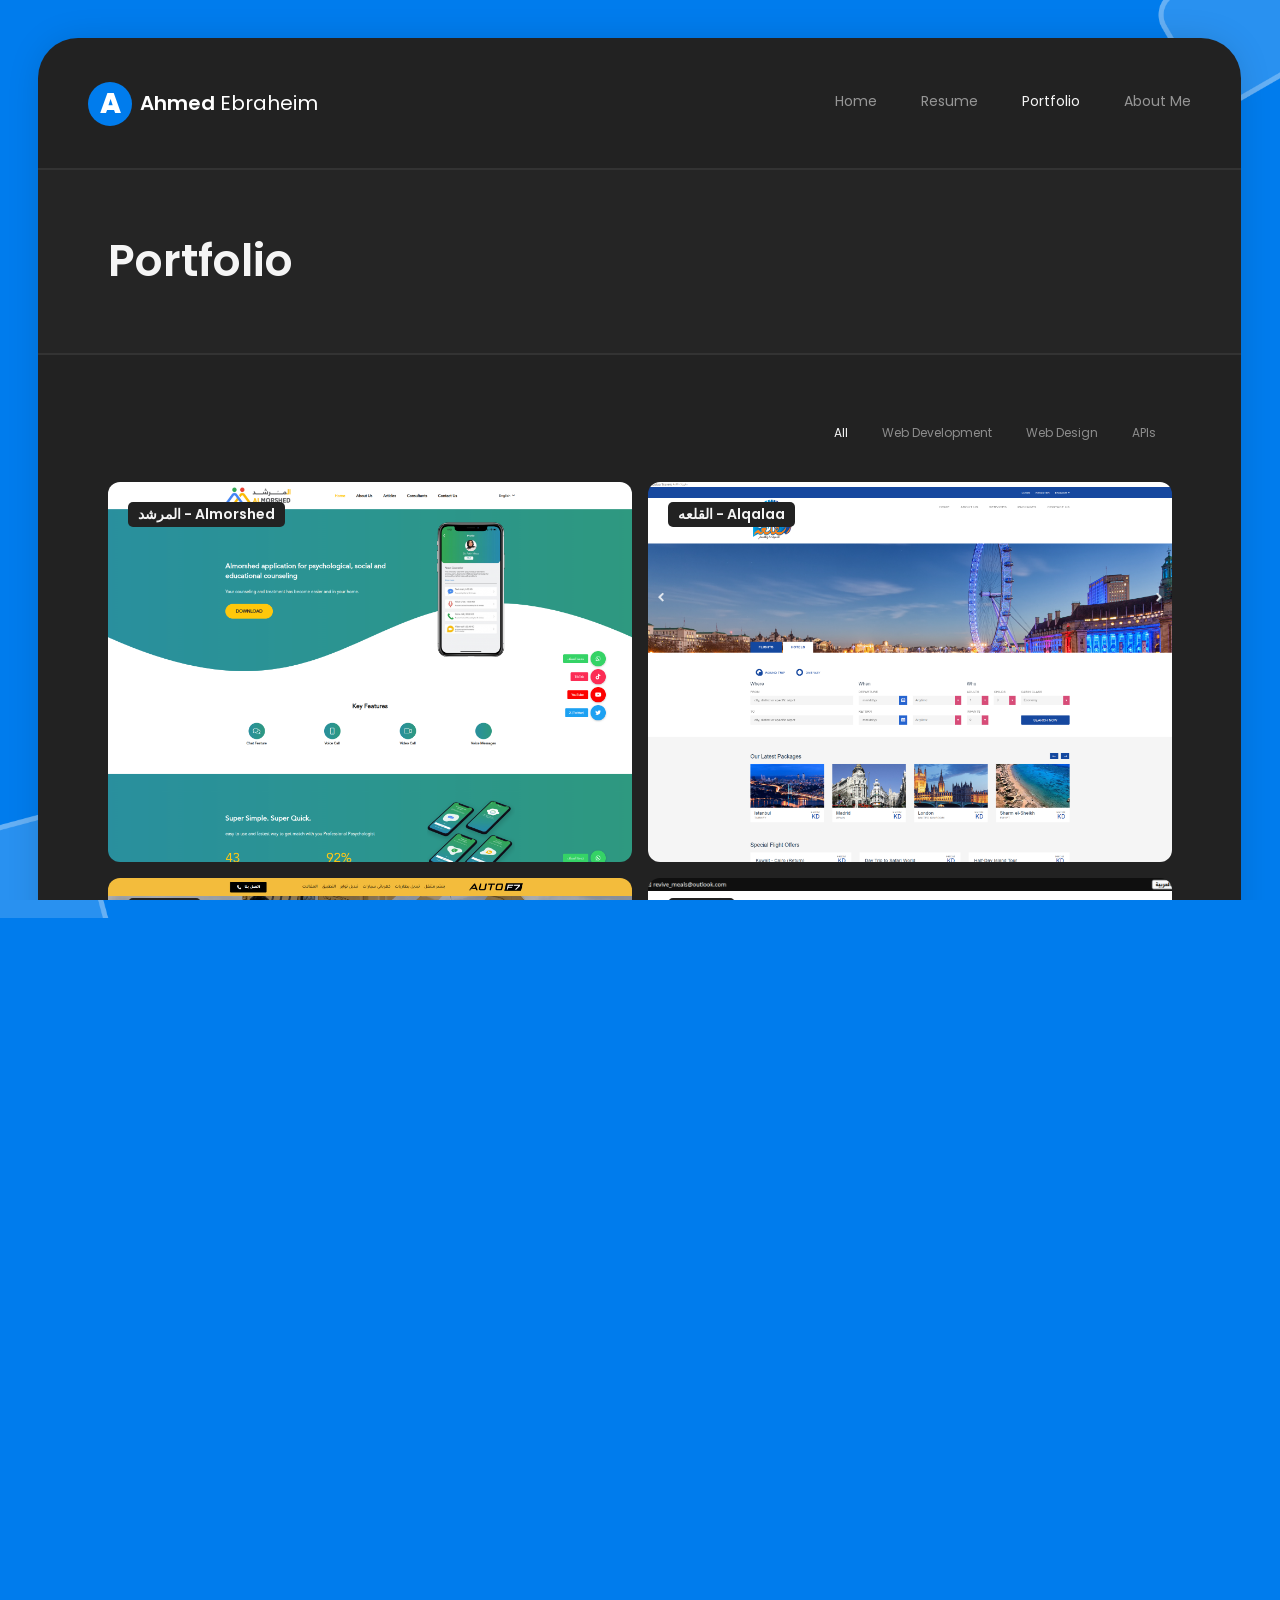
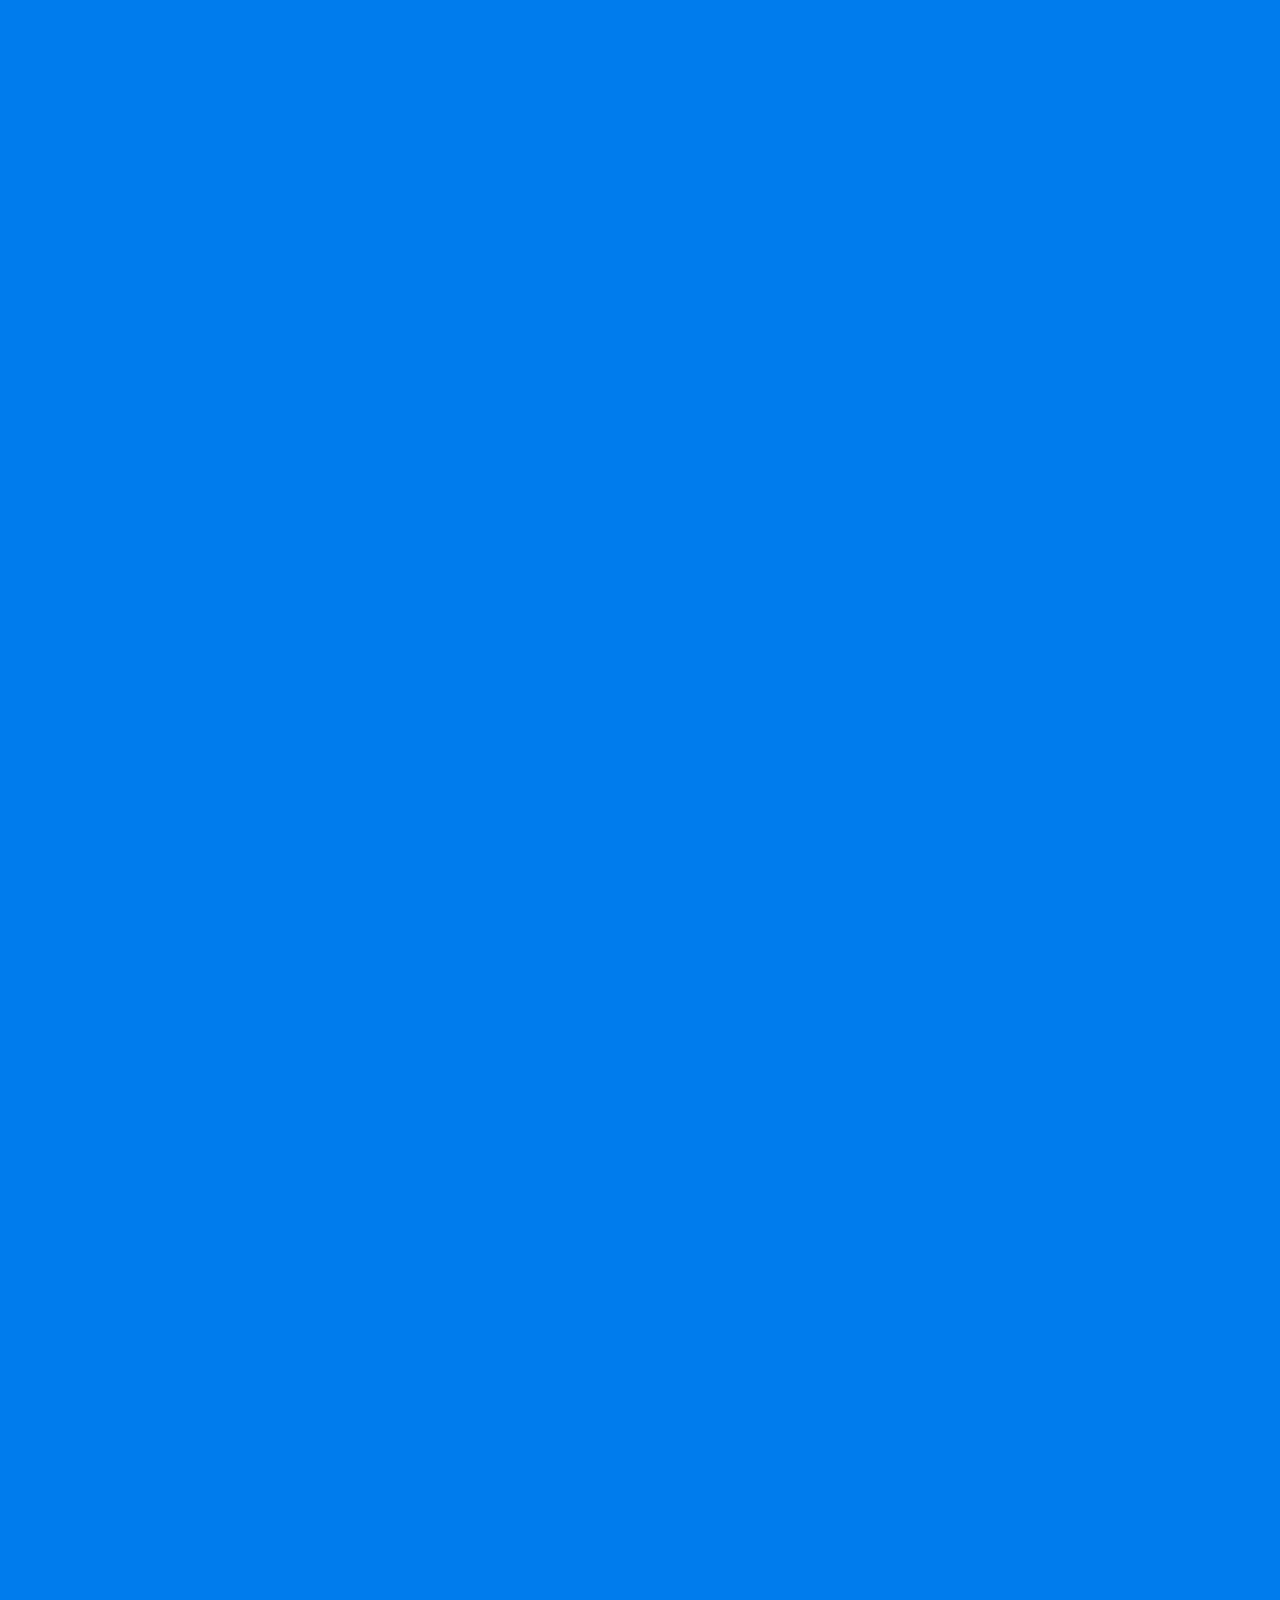
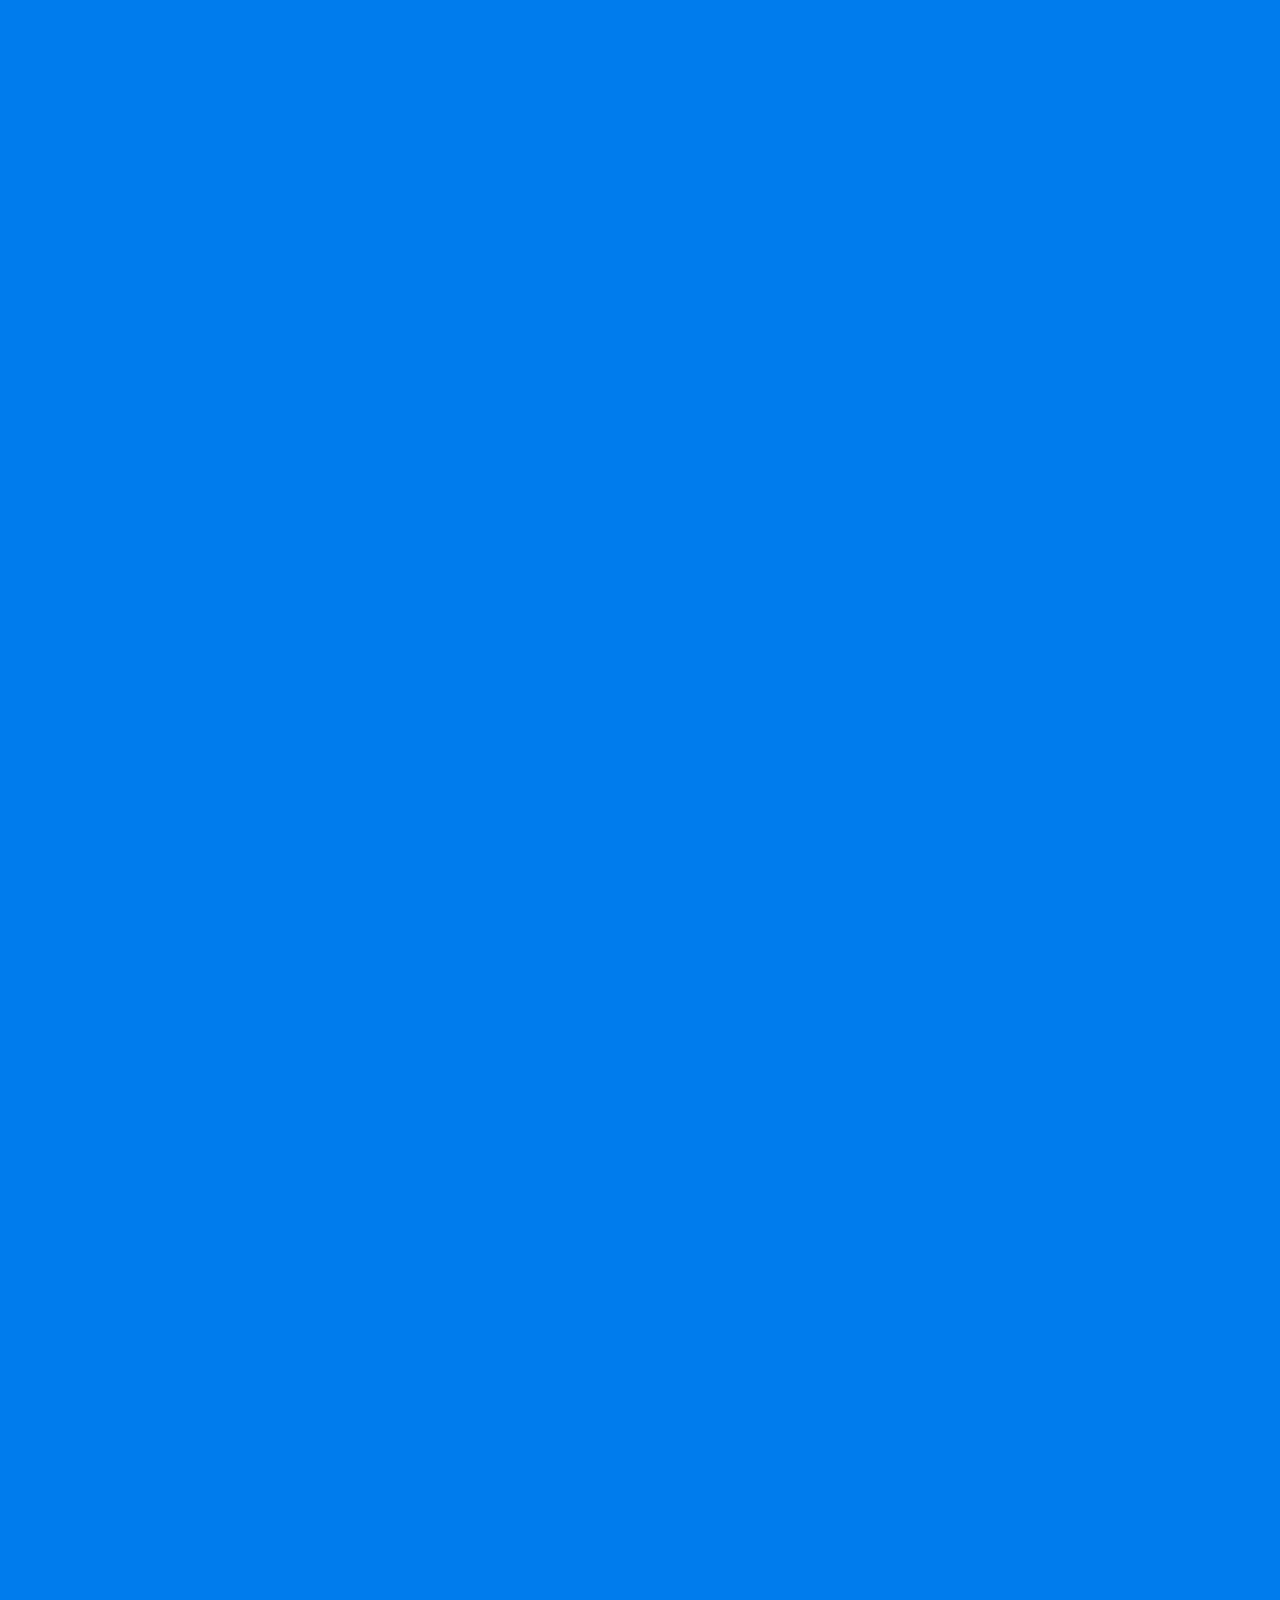
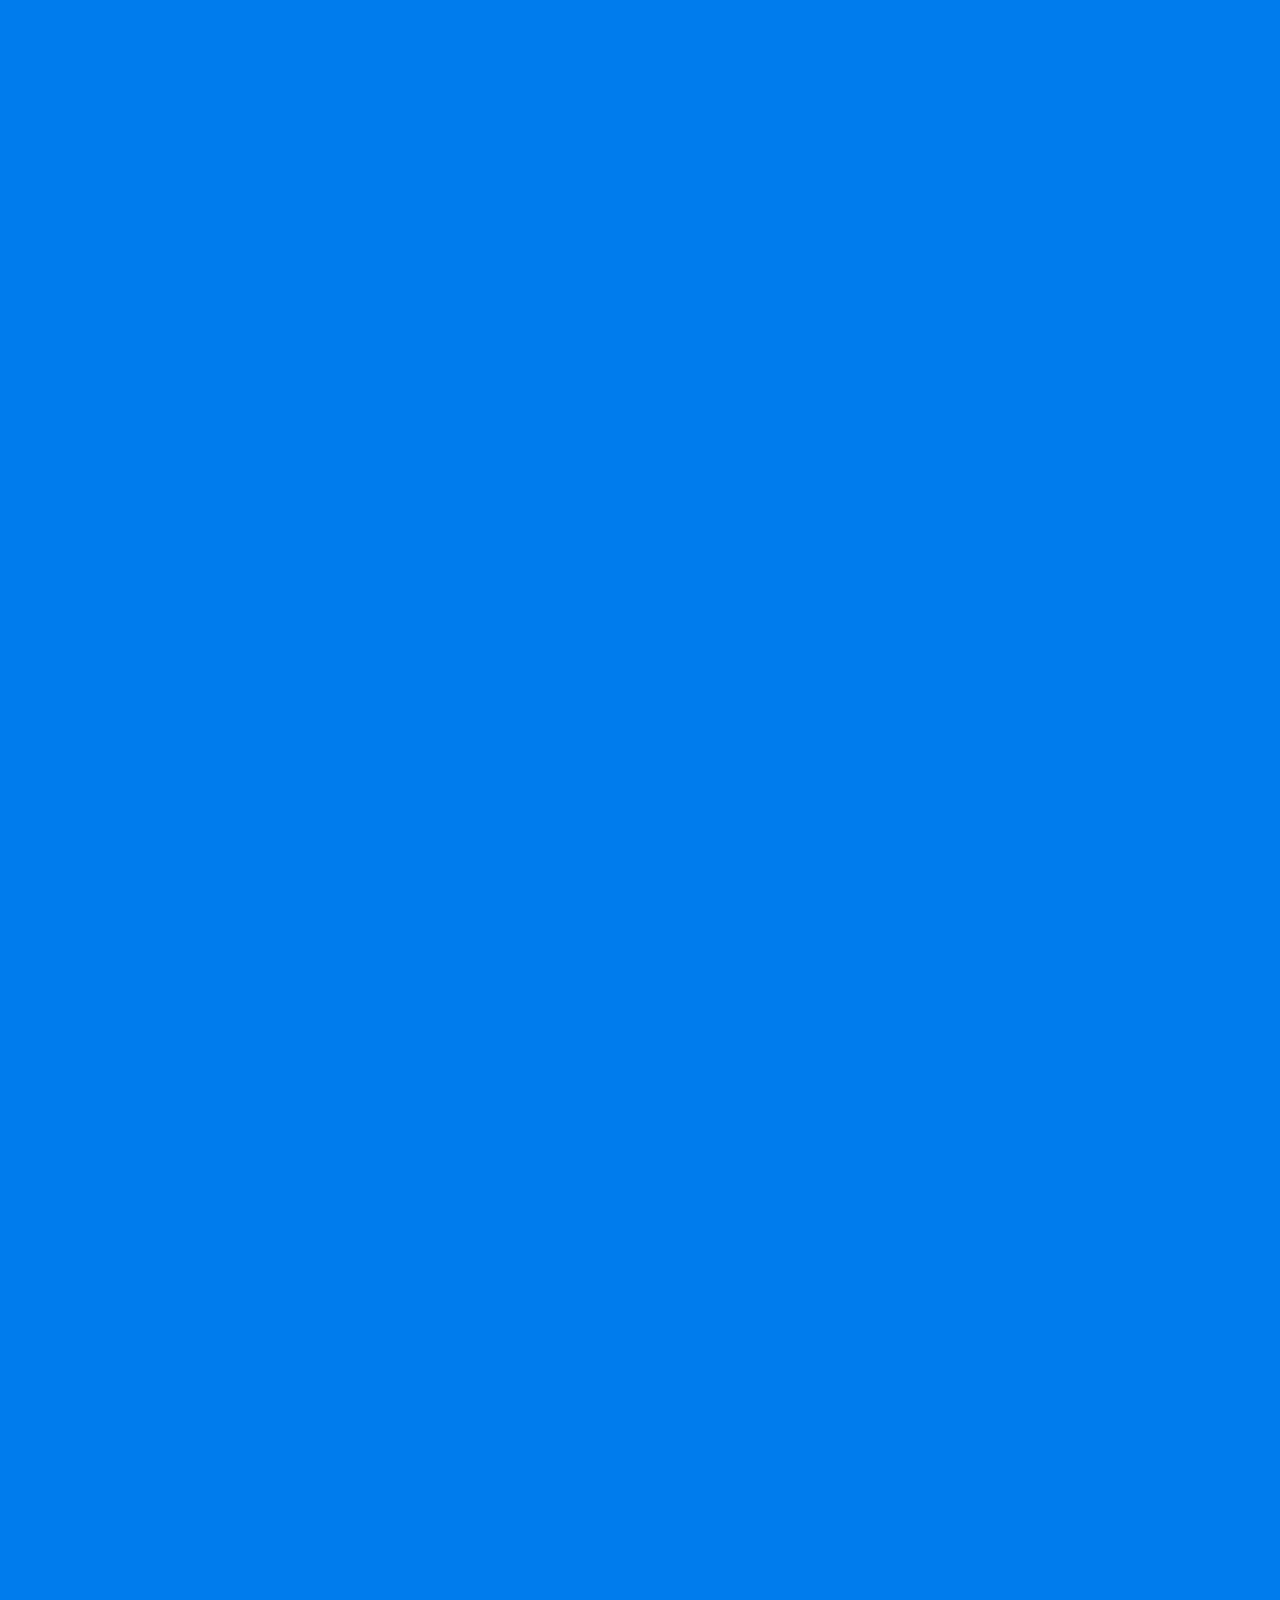
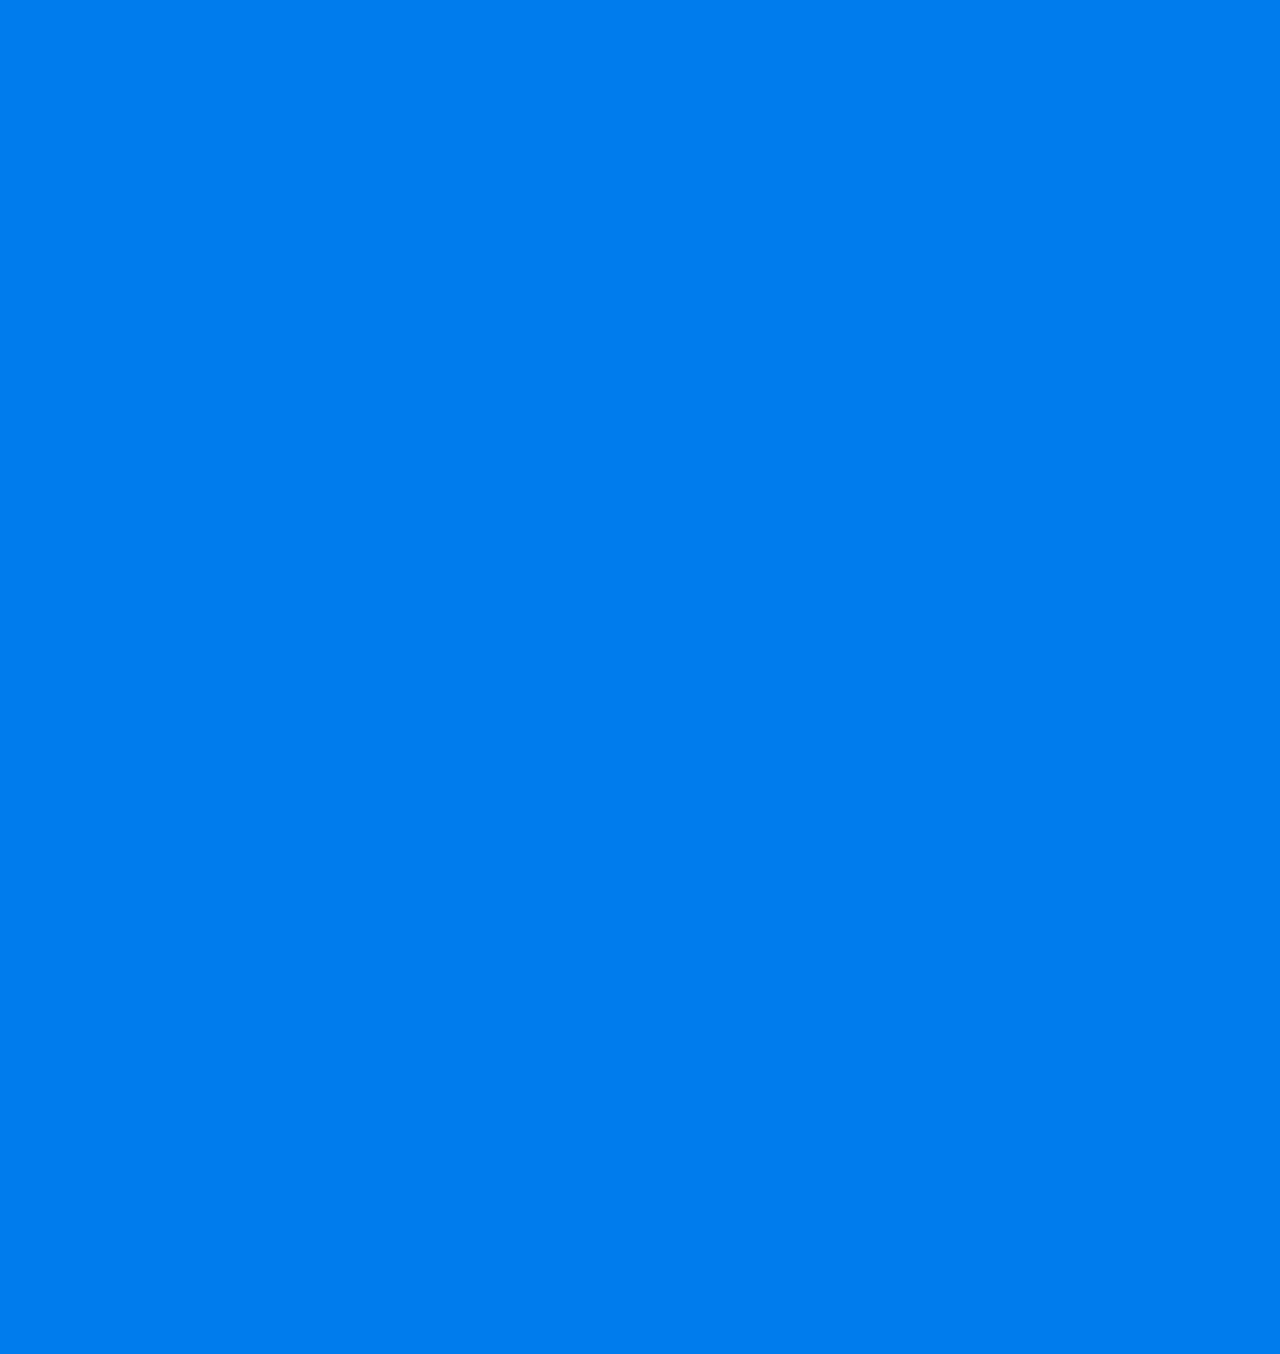
==== portfolio.html @ 42c76b71 "update popup with project details" ====
<!DOCTYPE html>
<html lang="en-US" class=" js no-touch cssanimations csstransforms csstransforms3d csstransitions">
<head>
	<meta charset="UTF-8">
	<meta name="viewport" content="width=device-width, initial-scale=1.0, maximum-scale=1.0, user-scalable=no">
	<meta name="msapplication-TileImage" content="./assets/images/favicon.ico">
	<meta name="generator" content="WordPress 5.6">

	<title>Home – Ahmed Ebraheim</title>

	<!-- Styles Start -->
	<link rel="stylesheet" href="./assets/css/style.min.css" type="text/css" media="all">
	<link rel="stylesheet" href="./assets/css/frontend-grid.css" type="text/css" media="all">
	<link rel="stylesheet" href="./assets/css/frontend-form.css" type="text/css" media="all">
	<link rel="stylesheet" href="./assets/css/bootstrap.min.css" type="text/css" media="all">
	<link rel="stylesheet" href="./assets/css/normalize.css" type="text/css" media="all">
	<link rel="stylesheet" href="./assets/css/owl.carousel.css" type="text/css" media="all">
	<link rel="stylesheet" href="./assets/css/transition-animations.css" type="text/css" media="all">
<!--	<link rel="stylesheet" href="./assets/css/magnific-popup.css" type="text/css" media="all">-->
	<link rel="stylesheet" href="./assets/css/pe-icon-7-stroke.css" type="text/css" media="all">
	<link rel="stylesheet" href="./assets/css/dashicons.min.css" type="text/css" media="all">
	<link rel="stylesheet" href="./assets/css/linecons.css" type="text/css" media="all">
	<link rel="stylesheet" href="./assets/css/font-awesome.min.css" type="text/css" media="all">
	<link rel="stylesheet" href="./assets/css/entypo.css" type="text/css" media="all">
	<link rel="stylesheet" href="./assets/css/lnr.css" type="text/css" media="all">
	<link rel="stylesheet" href="./assets/css/typcn.css" type="text/css" media="all">
	<link rel="stylesheet" href="./assets/css/unycon.css" type="text/css" media="all">
	<link rel="stylesheet" href="./assets/css/main-css.css" type="text/css" media="all">
	<link rel="stylesheet" href="./assets/css/dark-styles.css" type="text/css" media="all">
	<link rel="stylesheet" href="./assets/css/background.css" type="text/css" media="all">
	<link rel="stylesheet" href="./assets/css/static.css" type="text/css" media="all">
	<link rel="stylesheet" href="./assets/css/styles.css" type="text/css" media="all">
	<link rel="stylesheet" href="./assets/css/videobg.css" type="text/css" media="all">
	<link rel="stylesheet" href="./assets/css/styles-2.css" type="text/css" media="all">
	<link rel="stylesheet" href="https://cdn.jsdelivr.net/npm/@fancyapps/ui/dist/fancybox.css" />
	<link rel="stylesheet" href="https://fonts.googleapis.com/css?family=Poppins:100,100italic,200,200italic,300,300italic,regular,italic,500,500italic,600,600italic,700,700italic,800,800italic,900,900italic" type="text/css" media="all">
	<link rel="icon" href="./assets/images/favicon.ico" sizes="32x32">
	<link rel="icon" href="./assets/images/favicon.ico" sizes="192x192">
	<link rel="apple-touch-icon" href="./assets/images/favicon.ico">
	<link rel="stylesheet" type="text/css" href="./assets/css/main.css">
	<link rel="stylesheet" href="./assets/css/sweetalert.css">
	<!-- Styles End -->

</head>
<body data-rsssl="1" class="page-template-default page page-id-8 wp-embed-responsive masthead-fixed full-width singular" cz-shortcut-listen="true">

<!-- Preloader Start -->
<div class="lm-animated-bg transition" style="background-position: calc(50% + 6.67183px) calc(50% + 2.3164px);"></div>
<!-- Loading animation -->
<div class="preloader">
	<div class="preloader-animation">
		<div class="preloader-spinner">
		</div>
	</div>
</div>
<!-- /Loading animation -->
<!-- Scroll To Top Button -->
<div class="lmpixels-scroll-to-top hidden-btn"><i class="lnr lnr-chevron-up"></i></div>
<!-- /Scroll To Top Button -->
<!-- Preloader End -->

<div class="page-scroll">
	<div id="page_container" class="page-container bg-move-effect theme-style-dark animated transition-flip-in-right" data-animation="transition-flip-in-right">

		<!-- Header Start -->
		<header id="site_header" class="header">
			<div class="header-content clearfix">
				<!-- Text Logo -->
				<div class="text-logo">
					<a href="index.html">
						<div class="logo-symbol">A</div>
						<div class="logo-text">Ahmed <span>Ebraheim</span></div>
					</a>
				</div>
				<!-- /Text Logo -->
				<!-- Navigation -->
				<div class="site-nav mobile-menu-hide">
					<ul id="menu-classic-menu" class="leven-classic-menu site-main-menu">
						<li id="menu-item-160" class="menu-item menu-item-type-post_type menu-item-object-page menu-item-160">
							<a href="index.html" data-hover="1">Home</a>
						</li>
						<li id="menu-item-174" class="menu-item menu-item-type-post_type menu-item-object-page menu-item-174">
							<a href="resume.html" data-hover="1">Resume</a>
						</li>
						<li id="menu-item-28" class="menu-item menu-item-type-post_type menu-item-object-page menu-item-28 active">
							<a href="portfolio.html" data-hover="1">Portfolio</a>
						</li>
						<li id="menu-item-162" class="menu-item menu-item-type-post_type menu-item-object-page menu-item-162">
							<a href="about.html" data-hover="1">About Me</a>
						</li>
						<!--					                <li id="menu-item-191" class="menu-item menu-item-type-post_type menu-item-object-page menu-item-191">-->
						<!--					                    <a href="contact.html" data-hover="1">Contact</a>-->
						<!--					                </li>-->
					</ul>
				</div>
				<a class="menu-toggle mobile-visible">
					<i class="fa fa-bars"></i>
				</a>
			</div>
		</header>
		<!-- Header End -->

		<!-- Main Content Start -->
		<div id="main-content" class="single-page-content">
			<div id="primary" class="content-area">
				<div class="page-title">
					<h1>Portfolio</h1>
				</div>
				<div id="content" class="page-content site-content single-post" role="main">
					<article id="post-30" class="post-30 page type-page status-publish hentry">
						<div class="entry-content">
							<div class="fw-page-builder-content">
								<section class="fw-main-row  ">
									<div class="fw-container">
										<div class="row">
											<div class=" col-xs-12 col-sm-12 ">
												<div id="col_inner_id-5fd97ca3696d1" class="fw-col-inner" data-paddings="0px 0px 0px 0px">
													<!-- Portfolio Content -->
													<div id="portfolio_content_5c52f05e98851490386bbf878f511000" class="portfolio-content" data-categories="3,9,8,7,4,6,5">
														<ul class="portfolio-filters">
															<li class="active">
																<a class="filter btn btn-sm btn-link" data-group="category_all">All</a>
															</li>
															<li class="">
																<a class="filter btn btn-sm btn-link" data-group="category_develope">Web Development</a>
															</li>
															<li class="">
																<a class="filter btn btn-sm btn-link" data-group="category_design">Web Design</a>
															</li>
															<li class="">
																<a class="filter btn btn-sm btn-link" data-group="category_api">APIs</a>
															</li>
														</ul>
														<!-- Portfolio Grid -->
														<div class="portfolio-grid two-columns shuffle">

															<!-- Portfolio Item -->
															<figure class="item lbimage shuffle-item filtered"
																	data-groups='["category_all","category_develope","category_design","category_api"]'>
																<div class="portfolio-item-img">
																	<img src="./assets/images/projects/almorshed/website.png" alt="المرشد - Almorshed" loading="lazy"
																		 class="attachment-portfolio-image-two-c size-portfolio-image-two-c wp-post-image">

																	<a class="lightbox" data-fancybox="fancybox-pj1" title="المرشد - Almorshed"
																	   href="./assets/images/projects/almorshed/website.png"></a>
																	<a class="lightbox" data-fancybox="fancybox-pj1" title="المرشد - Almorshed"
																	   href="./assets/images/projects/almorshed/app.png"></a>
																	<a class="lightbox" data-fancybox="fancybox-pj1" title="المرشد - Almorshed"
																	   href="./assets/images/projects/almorshed/dashboard.png"></a>

																	<div class="project-data hidden">
																		<b>Website URL:</b>
																		<a href="https://almorshedapp.com/en" target="_blank">https://almorshedapp.com/en</a> <br>
																		<b>Mobile App:</b>
																		<a href="https://play.google.com/store/apps/details?id=com.tocaan.almorshedapp" target="_blank">https://play.google.com/store/apps/details?id=com.tocaan.almorshedapp</a> <br>
																	</div>
																</div>
																<i class="fa fa-info" data-area="pj1"></i>
																<h4 class="name">المرشد - Almorshed</h4>
																<span class="category">AlmorshedApp brings together an elite group of,
																	social and educational experts to provide consultations,
																	behavior modification and problem-solving programs for those looking for the easiest
																	and fastest methods of conselling.
																</span>
															</figure>
															<!-- Portfolio Item -->

															<!-- Portfolio Item -->
															<figure class="item lbimage shuffle-item filtered"
																	data-groups='["category_all","category_develope","category_design"]'>
																<div class="portfolio-item-img">
																	<img src="./assets/images/projects/alqalaa/website.png" alt="القلعه - Alqalaa" loading="lazy"
																		 class="attachment-portfolio-image-two-c size-portfolio-image-two-c wp-post-image">

																	<a class="lightbox" data-fancybox="fancybox-pj2" title="القلعه - Alqalaa"
																	   href="./assets/images/projects/alqalaa/website.png"></a>
																	<a class="lightbox" data-fancybox="fancybox-pj2" title="القلعه - Alqalaa"
																	   href="./assets/images/projects/alqalaa/dashboard.png"></a>

																	<div class="project-data hidden">
																		<b>Website URL:</b>
																		<a href="https://alqalaatravels.com" target="_blank">https://alqalaatravels.com</a> <br>
																	</div>
																</div>
																<i class="fa fa-info" data-area="pj2"></i>
																<h4 class="name">القلعه - Alqalaa</h4>
																<span class="category">ALQALAA TRAVEL & TOURS established 2011, since then we are providing our customer with best services so they can feel at home while traveling.
																	Our services Airline Ticket, Hotels, Resorts, Cruises, Trains, Sightseeing, Tours, Transfers.
																	We’re one of the best in Groups Tourist in Kuwait. We make our clients more comfort,
																	we’ve decided to launch our new product online system so they can reach us anytime & anywhere to book their trips with us.
																</span>
															</figure>
															<!-- Portfolio Item -->

															<!-- Portfolio Item -->
															<figure class="item lbimage shuffle-item filtered"
																	data-groups='["category_all","category_develope","category_design","category_api"]'>
																<div class="portfolio-item-img">
																	<img src="./assets/images/projects/autof7/website.png" alt="AutoF7" loading="lazy"
																		 class="attachment-portfolio-image-two-c size-portfolio-image-two-c wp-post-image">

																	<a class="lightbox" data-fancybox="fancybox-pj3" title="AutoF7"
																	   href="./assets/images/projects/autof7/website.png"></a>
																	<a class="lightbox" data-fancybox="fancybox-pj3" title="AutoF7"
																	   href="./assets/images/projects/autof7/dashboard.png"></a>

																	<div class="project-data hidden">
																		<b>Website URL:</b>
																		<a href="https://autof7.com/" target="_blank">https://autof7.com/</a> <br>
																	</div>
																</div>
																<i class="fa fa-info" data-area="pj3"></i>
																<h4 class="name">AutoF7</h4>
																<span class="category">
																	AUTOF7 is your modern mobile workshop, coming directly to you wherever you are in Kuwait.
																	We provide fast, professional car repair solutions without the need to wait or visit traditional garages.
																	With advanced equipment and highly skilled technicians, we ensure top-quality service and rapid response every time.
																</span>
															</figure>
															<!-- Portfolio Item -->

															<!-- Portfolio Item -->
															<figure class="item lbimage shuffle-item filtered"
																	data-groups='["category_all","category_develope","category_design","category_api"]'>
																<div class="portfolio-item-img">
																	<img src="./assets/images/projects/revive/website.png" alt="Revive" loading="lazy"
																		 class="attachment-portfolio-image-two-c size-portfolio-image-two-c wp-post-image" style="height: 380px">

																	<a class="lightbox" data-fancybox="fancybox-pj4" title="Revive"
																	   href="./assets/images/projects/revive/website.png"></a>
																	<a class="lightbox" data-fancybox="fancybox-pj4" title="Revive"
																	   href="./assets/images/projects/revive/dashboard.png"></a>
																	<a class="lightbox" data-fancybox="fancybox-pj4" title="Revive"
																	   href="./assets/images/projects/revive/app.png"></a>

																	<div class="project-data hidden">
																		<b>Website URL:</b>
																		<a href="https://revive-kw.com/en" target="_blank">https://revive-kw.com/en</a> <br>
																		<b>Mobile APP:</b>
																		<a href="https://play.google.com/store/apps/details?id=com.codelab.reviveapp" target="_blank">https://play.google.com/store/apps/details?id=com.codelab.reviveapp</a> <br>
																	</div>
																</div>
																<i class="fa fa-info" data-area="pj4"></i>
																<h4 class="name">Revive </h4>
																<span class="category">
																	Revive kw app is a healthy meal prep restaurant that specializes in cooking and preparing a variety of healthy meals with different plans that suits everyone.
																	We strive to help you reach your health and fitness goals. All our meals are prepared by using high quality ingredients that make up macro friendly meals.
																	The App involves many great features and displays the total daily caloric intake for the total meals consumed per day.
																</span>
															</figure>
															<!-- Portfolio Item -->

															<!-- Portfolio Item -->
															<figure class="item lbimage shuffle-item filtered"
																	data-groups='["category_all","category_develope","category_design","category_api"]'>
																<div class="portfolio-item-img">
																	<img src="./assets/images/projects/brandi/website.png" alt="Brandi" loading="lazy"
																		 class="attachment-portfolio-image-two-c size-portfolio-image-two-c wp-post-image">

																	<a class="lightbox" data-fancybox="fancybox-pj5" title="Brandi"
																	   href="./assets/images/projects/brandi/website.png"></a>
																	<a class="lightbox" data-fancybox="fancybox-pj5" title="Brandi"
																	   href="./assets/images/projects/brandi/dashboard.png"></a>
																	<a class="lightbox" data-fancybox="fancybox-pj5" title="Brandi"
																	   href="./assets/images/projects/brandi/dashboard1.png"></a>
																	<a class="lightbox" data-fancybox="fancybox-pj5" title="Brandi"
																	   href="./assets/images/projects/brandi/app.png"></a>

																	<div class="project-data hidden">
																		<b>Website URL:</b>
																		<a href="https://brandikw.com" target="_blank">https://brandikw.com</a> <br>
																		<b>Mobile APP:</b>
																		<a href="https://play.google.com/store/apps/details?id=com.tocaan.brandi" target="_blank">https://play.google.com/store/apps/details?id=com.tocaan.brandi</a> <br>
																	</div>
																</div>
																<i class="fa fa-info" data-area="pj5"></i>
																<h4 class="name">Brandi </h4>
																<span class="category">
																	Brandi is a versatile shopping application that brings together multiple stores in one place.
																	It provides users with a convenient platform to explore a wide range of products and make purchases from various sellers.
																</span>
															</figure>
															<!-- Portfolio Item -->

															<!-- Portfolio Item -->
															<figure class="item lbimage shuffle-item filtered"
																	data-groups='["category_all","category_develope","category_design","category_api"]'>
																<div class="portfolio-item-img">
																	<img src="./assets/images/projects/briefu/website.png" alt="Briefu" loading="lazy"
																		 class="attachment-portfolio-image-two-c size-portfolio-image-two-c wp-post-image">

																	<a class="lightbox" data-fancybox="fancybox-pj6" title="Briefu"
																	   href="./assets/images/projects/briefu/website.png"></a>
																	<a class="lightbox" data-fancybox="fancybox-pj6" title="Briefu"
																	   href="./assets/images/projects/briefu/app.png"></a>

																	<div class="project-data hidden">
																		<b>Website URL:</b>
																		<a href="https://briefukw.com/en/" target="_blank">https://briefukw.com/en/</a> <br>
																		<b>Mobile APP:</b>
																		<a href="https://play.google.com/store/apps/details?id=com.tocaan.briefu" target="_blank">https://play.google.com/store/apps/details?id=com.tocaan.briefu</a> <br>
																	</div>
																</div>
																<i class="fa fa-info" data-area="pj6"></i>
																<h4 class="name">Briefu </h4>
																<span class="category">
																	BriefU is a recruitment and training company, the first of its kind in the region.
																	An application that guides those wishing to be employed according to their educational attainment,
																	personal characteristics, and practical experience, as well as giving them training opportunities to acquire the greatest amount of skill.
																	BriefU connects the candidate for the job and the entity they desire through a new mechanism in the world of recruitment and training,
																	which is through audio and video visual communication.
																</span>
															</figure>
															<!-- Portfolio Item -->

															<!-- Portfolio Item -->
															<figure class="item lbimage shuffle-item filtered"
																	data-groups='["category_all","category_develope","category_design"]'>
																<div class="portfolio-item-img">
																	<img src="./assets/images/projects/ccet/website.png" alt="CCET" loading="lazy"
																		 class="attachment-portfolio-image-two-c size-portfolio-image-two-c wp-post-image" style="height: 380px">

																	<a class="lightbox" data-fancybox="fancybox-pj7" title="CCET"
																	   href="./assets/images/projects/ccet/website.png"></a>
																	<a class="lightbox" data-fancybox="fancybox-pj7" title="CCET"
																	   href="./assets/images/projects/ccet/dashboard.png"></a>

																	<div class="project-data hidden">
																		<b>Website URL:</b>
																		<a href="https://www.ccetkuwait.org" target="_blank">https://www.ccetkuwait.org</a> <br>
																	</div>
																</div>
																<i class="fa fa-info" data-area="pj7"></i>
																<h4 class="name">CCET </h4>
																<span class="category">
																	Center For Child Evaluation & Teaching specializing in specific learning disabilities since 1984,
																	dedicated to providing comprehensive diagnostic and therapeutic services.
																	The organization also offers specialized training programs and community awareness initiatives to support individuals and families.
																	Its efforts extend locally, regionally, and internationally through the exchange of scientific knowledge in both Arabic and English with various institutions.
																	The association aims to raise awareness, qualify specialists, enhance diagnostic and educational practices, and empower individuals to become active,
																	contributing members of society.
																</span>
															</figure>
															<!-- Portfolio Item -->

															<!-- Portfolio Item -->
															<figure class="item lbimage shuffle-item filtered"
																	data-groups='["category_all","category_develope","category_design","category_api"]'>
																<div class="portfolio-item-img">
																	<img src="./assets/images/projects/couponat/website.png" alt="Couponat" loading="lazy"
																		 class="attachment-portfolio-image-two-c size-portfolio-image-two-c wp-post-image">

																	<a class="lightbox" data-fancybox="fancybox-pj8" title="Couponat"
																	   href="./assets/images/projects/couponat/website.png"></a>
																	<a class="lightbox" data-fancybox="fancybox-pj8" title="Couponat"
																	   href="./assets/images/projects/couponat/dashboard.png"></a>
																	<a class="lightbox" data-fancybox="fancybox-pj8" title="Couponat"
																	   href="./assets/images/projects/couponat/app.png"></a>

																	<div class="project-data hidden">
																		<b>Website URL:</b>
																		<a href="https://couponat.com/en" target="_blank">https://couponat.com/en</a> <br>
																		<b>Mobile APP:</b>
																		<a href="https://play.google.com/store/apps/details?id=com.toccan.couponat" target="_blank">https://play.google.com/store/apps/details?id=com.toccan.couponat</a> <br>

																	</div>
																</div>
																<i class="fa fa-info" data-area="pj8"></i>
																<h4 class="name">Couponat </h4>
																<span class="category">
																	At couponat, we understand the importance of finding great deals and saving money, which is why we have curated a wide range of coupons that cater to different preferences and interests.
																	Whether you are planning a vacation, looking for a massage session, spa, healthcare or seeking entertainment options, we have you covered.
																</span>
															</figure>
															<!-- Portfolio Item -->

															<!-- Portfolio Item -->
															<figure class="item lbimage shuffle-item filtered"
																	data-groups='["category_all","category_develope","category_design","category_api"]'>
																<div class="portfolio-item-img">
																	<img src="./assets/images/projects/daftar/website.png" alt="Daftar" loading="lazy"
																		 class="attachment-portfolio-image-two-c size-portfolio-image-two-c wp-post-image">

																	<a class="lightbox" data-fancybox="fancybox-pj9" title="Daftar"
																	   href="./assets/images/projects/daftar/website.png"></a>
																	<a class="lightbox" data-fancybox="fancybox-pj9" title="Daftar"
																	   href="./assets/images/projects/daftar/dashboard.png"></a>
																	<a class="lightbox" data-fancybox="fancybox-pj9" title="Daftar"
																	   href="./assets/images/projects/daftar/app.png"></a>

																	<div class="project-data hidden">
																		<b>Website URL:</b>
																		<a href="https://daftarkw.com/ar" target="_blank">https://daftarkw.com/ar</a> <br>
																		<b>Mobile APP:</b>
																		<a href="https://play.google.com/store/apps/details?id=com.tocaan.daftar" target="_blank">https://play.google.com/store/apps/details?id=com.tocaan.daftar</a> <br>
																	</div>
																</div>
																<i class="fa fa-info" data-area="pj9"></i>
																<h4 class="name">Daftar </h4>
																<span class="category">
																	Shop for the best stationery , Toys , Art & Craft products in Kuwait
																	A whole new experience,Ease of searching and using the application & express delivery
																</span>
															</figure>
															<!-- Portfolio Item -->

															<!-- Portfolio Item -->
															<figure class="item lbimage shuffle-item filtered"
																	data-groups='["category_all","category_develope","category_design","category_api"]'>
																<div class="portfolio-item-img">
																	<img src="./assets/images/projects/delees/website.png" alt="Dealees" loading="lazy"
																		 class="attachment-portfolio-image-two-c size-portfolio-image-two-c wp-post-image">

																	<a class="lightbox" data-fancybox="fancybox-pj10" title="Delees"
																	   href="./assets/images/projects/delees/website.png"></a>
																	<a class="lightbox" data-fancybox="fancybox-pj10" title="Delees"
																	   href="./assets/images/projects/delees/dashboard.png"></a>
																	<a class="lightbox" data-fancybox="fancybox-pj10" title="Delees"
																	   href="./assets/images/projects/delees/app.png"></a>

																	<div class="project-data hidden">
																		<b>Website URL:</b>
																		<a href="https://dealees.com" target="_blank">https://dealees.com</a> <br>
																		<b>Mobile APP:</b>
																		<a href="https://play.google.com/store/apps/details?id=com.toccan.dealees" target="_blank">https://play.google.com/store/apps/details?id=com.toccan.dealees</a> <br>
																	</div>
																</div>
																<i class="fa fa-info" data-area="pj10"></i>
																<h4 class="name">Dealees </h4>
																<span class="category">
																	Dealees app offers you an amazing shopping experience with unmatched competitive prices Discover daily and seasonal deals that cater to
																	all your needs with exclusive products at attractive prices.With Dealees, you can order your groceries and essentials from anywhere,
																	and our dedicated team works hard to deliver them to you safely and conveniently start saving more while you shop
																</span>
															</figure>
															<!-- Portfolio Item -->

															<!-- Portfolio Item -->
															<figure class="item lbimage shuffle-item filtered"
																	data-groups='["category_all","category_develope","category_design","category_api"]'>
																<div class="portfolio-item-img">
																	<img src="./assets/images/projects/evegate/website.png" alt="Evegate" loading="lazy"
																		 class="attachment-portfolio-image-two-c size-portfolio-image-two-c wp-post-image">

																	<a class="lightbox" data-fancybox="fancybox-pj11" title="Evegate"
																	   href="./assets/images/projects/evegate/website.png"></a>
																	<a class="lightbox" data-fancybox="fancybox-pj11" title="Evegate"
																	   href="./assets/images/projects/evegate/dashboard.png"></a>
																	<a class="lightbox" data-fancybox="fancybox-pj11" title="Evegate"
																	   href="./assets/images/projects/evegate/app.png"></a>

																	<div class="project-data hidden">
																		<b>Website URL:</b>
																		<a href="https://evegatekw.com" target="_blank">https://evegatekw.com</a> <br>
																		<b>Mobile APP:</b>
																		<a href="https://play.google.com/store/apps/details?id=com.tocaan.eve_gate" target="_blank">https://play.google.com/store/apps/details?id=com.tocaan.eve_gate</a> <br>
																	</div>
																</div>
																<i class="fa fa-info" data-area="pj11"></i>
																<h4 class="name">Evegate </h4>
																<span class="category">
																	My work mechanism lies in assembling designers - companies - individuals - beauty salons - beauty clinics - shipping companies
																	who specialize in everything Eve needs in one platform.
																	Between companies and people significantly in all countries of the world and organized several sections of them
																	Designers: wedding dresses - reception suits - abayas - and more
																</span>
															</figure>
															<!-- Portfolio Item -->

															<!-- Portfolio Item -->
															<figure class="item lbimage shuffle-item filtered"
																	data-groups='["category_all","category_develope","category_design"]'>
																<div class="portfolio-item-img">
																	<img src="./assets/images/projects/flick/website.png" alt="Flick" loading="lazy"
																		 class="attachment-portfolio-image-two-c size-portfolio-image-two-c wp-post-image">

																	<a class="lightbox" data-fancybox="fancybox-pj12" title="Flick"
																	   href="./assets/images/projects/flick/website.png"></a>
																	<a class="lightbox" data-fancybox="fancybox-pj12" title="Flick"
																	   href="./assets/images/projects/flick/dashboard.png"></a>

																	<div class="project-data hidden">
																		<b>Website URL:</b>
																		<a href="https://app.flickhub.io/en" target="_blank">https://app.flickhub.io/en</a> <br>
																	</div>
																</div>
																<i class="fa fa-info" data-area="pj12"></i>
																<h4 class="name">Flick </h4>
																<span class="category">
																	A full-service influencer campaign management platform dedicated to connecting brands with the right voices to create authentic impact.
																	We plan, execute, and optimize influencer marketing campaigns from start to finish — ensuring measurable results and meaningful audience engagement.
																	From influencer sourcing and outreach to content strategy, contract management, performance tracking, and detailed reporting,
																	our team handles every step with precision and transparency.By combining data-driven insights with creative storytelling,
																	we help brands amplify their message, increase brand awareness, drive conversions,
																	and build lasting relationships with their target audience across social media platforms.
																</span>
															</figure>
															<!-- Portfolio Item -->

															<!-- Portfolio Item -->
															<figure class="item lbimage shuffle-item filtered"
																	data-groups='["category_all","category_develope","category_design"]'>
																<div class="portfolio-item-img">
																	<img src="./assets/images/projects/hvlaundry/website.png" alt="HvLaundry" loading="lazy"
																		 class="attachment-portfolio-image-two-c size-portfolio-image-two-c wp-post-image" style="height: 380px;">

																	<a class="lightbox" data-fancybox="fancybox-pj13" title="HvLaundry"
																	   href="./assets/images/projects/hvlaundry/website.png"></a>
																	<a class="lightbox" data-fancybox="fancybox-pj13" title="HvLaundry"
																	   href="./assets/images/projects/hvlaundry/dashboard.png"></a>
																	<a class="lightbox" data-fancybox="fancybox-pj13" title="HvLaundry"
																	   href="./assets/images/projects/hvlaundry/pos.png"></a>

																	<div class="project-data hidden">
																		<b>Website URL:</b>
																		<a href="https://hvlaundry.com" target="_blank">https://hvlaundry.com</a> <br>
																	</div>
																</div>
																<i class="fa fa-info" data-area="pj13"></i>
																<h4 class="name">HvLaundry </h4>
																<span class="category">
																	HVLaundry provide a full range of steam washing and ironing services for all types of garments, in addition to professional dry-cleaning services.
																	Our team specializes in caring for unique, high-value pieces, including delicate dresses and items that require exceptional attention and handling.
																	Our diverse services include a dedicated care program for children’s clothing, using specialized equipment, sterilization tools, and carefully selected cleaning products to ensure the highest standards of hygiene and safety.
																	We also offer expert leather cleaning services for all types of leather items after careful inspection, as well as advanced stain removal using premium-quality products.
																	To ensure convenience and efficiency, we provide a complete professional team and dedicated drivers serving all areas across Kuwait.
																</span>
															</figure>
															<!-- Portfolio Item -->

															<!-- Portfolio Item -->
															<figure class="item lbimage shuffle-item filtered"
																	data-groups='["category_all","category_develope","category_design","category_api"]'>
																<div class="portfolio-item-img">
																	<img src="./assets/images/projects/hinvite/website.png" alt="H-Invite" loading="lazy"
																		 class="attachment-portfolio-image-two-c size-portfolio-image-two-c wp-post-image">

																	<a class="lightbox" data-fancybox="fancybox-pj14" title="H-Invite"
																	   href="./assets/images/projects/hinvite/website.png"></a>
																	<a class="lightbox" data-fancybox="fancybox-pj14" title="H-Invite"
																	   href="./assets/images/projects/hinvite/dashboard.png"></a>
																	<a class="lightbox" data-fancybox="fancybox-pj14" title="H-Invite"
																	   href="./assets/images/projects/hinvite/app.png"></a>

																	<div class="project-data hidden">
																		<b>Website URL:</b>
																		<a href="https://h-invite.com" target="_blank">https://h-invite.com/</a> <br>
																		<b>Mobile APP:</b>
																		<a href="https://play.google.com/store/apps/details?id=com.tocaan.h_invite" target="_blank">https://play.google.com/store/apps/details?id=com.tocaan.h_invite</a> <br>
																	</div>
																</div>
																<i class="fa fa-info" data-area="pj14"></i>
																<h4 class="name">H-Invite </h4>
																<span class="category">
																	H-Invite is a smart application designed to facilitate the process of inviting friends and family to parties and various events.
																	With it you can:
																	Create beautiful invitations: Design custom invitations with ease.
																	Manage guest list: Add and edit guest list and send invitations to them.
																</span>
															</figure>
															<!-- Portfolio Item -->

															<!-- Portfolio Item -->
															<figure class="item lbimage shuffle-item filtered"
																	data-groups='["category_all","category_develope","category_design","category_api"]'>
																<div class="portfolio-item-img">
																	<img src="./assets/images/projects/idf/website.png" alt="IDF" loading="lazy"
																		 class="attachment-portfolio-image-two-c size-portfolio-image-two-c wp-post-image">

																	<a class="lightbox" data-fancybox="fancybox-pj15" title="IDF"
																	   href="./assets/images/projects/idf/website.png"></a>
																	<a class="lightbox" data-fancybox="fancybox-pj15" title="IDF"
																	   href="./assets/images/projects/idf/dashboard.png"></a>
																	<a class="lightbox" data-fancybox="fancybox-pj15" title="IDF"
																	   href="./assets/images/projects/idf/app.png"></a>

																	<div class="project-data hidden">
																		<b>Website URL:</b>
																		<a href="https://idf-kw.org/en" target="_blank">https://idf-kw.org/en</a> <br>
																		<b>Mobile APP:</b>
																		<a href="https://apps.apple.com/kw/app/%D8%B7%D9%84%D8%A8%D8%A7%D8%AA-%D8%A7%D9%84%D8%AE%D9%8A%D8%B1/id1631136548" target="_blank">https://apps.apple.com/kw/app/%D8%B7%D9%84%D8%A8%D8%A7%D8%AA-%D8%A7%D9%84%D8%AE%D9%8A%D8%B1/id1631136548</a> <br>
																	</div>
																</div>
																<i class="fa fa-info" data-area="pj15"></i>
																<h4 class="name">IDF </h4>
																<span class="category">
																	IDF aims to help those in need by donating food baskets to the poor and those who are too proud to ask for help.
																</span>
															</figure>
															<!-- Portfolio Item -->

															<!-- Portfolio Item -->
															<figure class="item lbimage shuffle-item filtered"
																	data-groups='["category_all","category_develope","category_design"]'>
																<div class="portfolio-item-img">
																	<img src="./assets/images/projects/jam3y/website.png" alt="Jam3y" loading="lazy"
																		 class="attachment-portfolio-image-two-c size-portfolio-image-two-c wp-post-image" style="height: 380px;">

																	<a class="lightbox" data-fancybox="fancybox-pj16" title="Jam3y"
																	   href="./assets/images/projects/jam3y/website.png"></a>
																	<a class="lightbox" data-fancybox="fancybox-pj16" title="Jam3y"
																	   href="./assets/images/projects/jam3y/dashboard.png"></a>

																	<div class="project-data hidden">
																		<b>Website URL:</b>
																		<a href="https://jam3ykw.com/ar" target="_blank">https://jam3ykw.com/ar</a> <br>
																	</div>
																</div>
																<i class="fa fa-info" data-area="pj16"></i>
																<h4 class="name">Jam3y </h4>
																<span class="category">
																	Jam3y is An educational platform specializing in explaining all educational materials for all grade levels in the State of Kuwait.
																</span>
															</figure>
															<!-- Portfolio Item -->

															<!-- Portfolio Item -->
															<figure class="item lbimage shuffle-item filtered"
																	data-groups='["category_all","category_develope","category_design"]'>
																<div class="portfolio-item-img">
																	<img src="./assets/images/projects/jassar/website.png" alt="AlJassar" loading="lazy"
																		 class="attachment-portfolio-image-two-c size-portfolio-image-two-c wp-post-image">

																	<a class="lightbox" data-fancybox="fancybox-pj17" title="AlJassar"
																	   href="./assets/images/projects/jassar/website.png"></a>
																	<a class="lightbox" data-fancybox="fancybox-pj17" title="AlJassar"
																	   href="./assets/images/projects/jassar/dashboard.png"></a>

																	<div class="project-data hidden">
																		<b>Website URL:</b>
																		<a href="https://aljassarperfumesgcc.com/ar" target="_blank">https://aljassarperfumesgcc.com/ar</a> <br>
																	</div>
																</div>
																<i class="fa fa-info" data-area="pj17"></i>
																<h4 class="name">AlJassar </h4>
																<span class="category">
																	AlJassar is an online store, through which products or services are sold, such as real markets,
																	and it has some characteristics different from the sites.
																	Such as: the shopping cart that enables the customer to collect the selected products or services,
																	and then he can buy them easily through the various electronic payment services.
																	In the beginning, if you want to create an online store to display and sell your products or services,
																	there are several options: the first is to create an online store through one of the hosting sites,
																	which offers its services for free or for a monthly subscription amount, or it is better to create an online store on your own hosting.
																</span>
															</figure>
															<!-- Portfolio Item -->

															<!-- Portfolio Item -->
															<figure class="item lbimage shuffle-item filtered"
																	data-groups='["category_all","category_develope","category_design"]'>
																<div class="portfolio-item-img">
																	<img src="./assets/images/projects/kach5a/website.png" alt="Kach5a Store" loading="lazy"
																		 class="attachment-portfolio-image-two-c size-portfolio-image-two-c wp-post-image">

																	<a class="lightbox" data-fancybox="fancybox-pj18" title="Kach5a Store"
																	   href="./assets/images/projects/kach5a/website.png"></a>
																	<a class="lightbox" data-fancybox="fancybox-pj18" title="Kach5a Store"
																	   href="./assets/images/projects/kach5a/dashboard.png"></a>

																	<div class="project-data hidden">
																		<b>Website URL:</b>
																		<a href="https://store-kach5a.com/ar" target="_blank">https://store-kach5a.com/ar</a> <br>
																	</div>
																</div>
																<i class="fa fa-info" data-area="pj18"></i>
																<h4 class="name">Kach5a Store </h4>
																<span class="category">
																	Kach5a is an e-commerce website designed to sell a curated collection of clothing, bags, and gift items through a modern, user-friendly online platform.
																	The website aims to provide customers with a seamless shopping experience, combining style, convenience, and secure transactions in one digital space.
																</span>
															</figure>
															<!-- Portfolio Item -->

															<!-- Portfolio Item -->
															<figure class="item lbimage shuffle-item filtered"
																	data-groups='["category_all","category_develope","category_design"]'>
																<div class="portfolio-item-img">
																	<img src="./assets/images/projects/lulu/website.png" alt="Lulu Gifts" loading="lazy"
																		 class="attachment-portfolio-image-two-c size-portfolio-image-two-c wp-post-image" style="height: 380px;">

																	<a class="lightbox" data-fancybox="fancybox-pj19" title="Lulu Gifts"
																	   href="./assets/images/projects/lulu/website.png"></a>
																	<a class="lightbox" data-fancybox="fancybox-pj19" title="Lulu Gifts"
																	   href="./assets/images/projects/lulu/dashboard.png"></a>

																	<div class="project-data hidden">
																		<b>Website URL:</b>
																		<a href="https://lulugifts.com.kw/en" target="_blank">https://lulugifts.com.kw/en</a> <br>
																	</div>
																</div>
																<i class="fa fa-info" data-area="pj19"></i>
																<h4 class="name">Lulu Gifts </h4>
																<span class="category">
																	At Lulu Gifts we believe that every gift tells a story. Our collections are thoughtfully designed to combine premium quality,
																	refined style, and local craftsmanship. Each piece reflects our passion for detail, beauty, and authenticity.
																</span>
															</figure>
															<!-- Portfolio Item -->

															<!-- Portfolio Item -->
															<figure class="item lbimage shuffle-item filtered"
																	data-groups='["category_all","category_develope","category_api"]'>
																<div class="portfolio-item-img">
																	<img src="./assets/images/projects/maktabty/dashboard.png" alt="Maktabty" loading="lazy"
																		 class="attachment-portfolio-image-two-c size-portfolio-image-two-c wp-post-image">

																	<a class="lightbox" data-fancybox="fancybox-pj20" title="Maktabty"
																	   href="./assets/images/projects/maktabty/app.png"></a>
																	<a class="lightbox" data-fancybox="fancybox-pj20" title="Maktabty"
																	   href="./assets/images/projects/maktabty/dashboard.png"></a>

																	<div class="project-data hidden">
																		<b>Mobile APP:</b>
																		<a href="https://play.google.com/store/apps/details?id=com.tocaan.maktabty" target="_blank">https://play.google.com/store/apps/details?id=com.tocaan.maktabty</a> <br>
																	</div>
																</div>
																<i class="fa fa-info" data-area="pj20"></i>
																<h4 class="name">Maktabty </h4>
																<span class="category">
																	Shop from Maktabty Bookstore at your convenience.
																	Maktabty Bookstore application allows you to browse products, get latest prices and promotions, and complete your purchase within the app.
																</span>
															</figure>
															<!-- Portfolio Item -->

															<!-- Portfolio Item -->
															<figure class="item lbimage shuffle-item filtered"
																	data-groups='["category_all","category_develope","category_api"]'>
																<div class="portfolio-item-img">
																	<img src="./assets/images/projects/mohamen/dashboard.png" alt="Mohamen" loading="lazy"
																		 class="attachment-portfolio-image-two-c size-portfolio-image-two-c wp-post-image">

																	<a class="lightbox" data-fancybox="fancybox-pj21" title="Mohamen"
																	   href="./assets/images/projects/mohamen/app.png"></a>
																	<a class="lightbox" data-fancybox="fancybox-pj21" title="Mohamen"
																	   href="./assets/images/projects/mohamen/dashboard.png"></a>

																	<div class="project-data hidden">
																		<b>Mobile APP:</b>
																		<a href="https://play.google.com/store/apps/details?id=com.tocaan.mohamen" target="_blank">https://play.google.com/store/apps/details?id=com.tocaan.mohamen</a> <br>
																	</div>
																</div>
																<i class="fa fa-info" data-area="pj21"></i>
																<h4 class="name">Mohamen </h4>
																<span class="category">
																	A lawyers application that connects the user and the lawyer, to provide legal advice.
																</span>
															</figure>
															<!-- Portfolio Item -->

															<!-- Portfolio Item -->
															<figure class="item lbimage shuffle-item filtered"
																	data-groups='["category_all","category_develope","category_design"]'>
																<div class="portfolio-item-img">
																	<img src="./assets/images/projects/mygiftybox/website.png" alt="My Gifty Box" loading="lazy"
																		 class="attachment-portfolio-image-two-c size-portfolio-image-two-c wp-post-image">

																	<a class="lightbox" data-fancybox="fancybox-pj22" title="My Gifty Box"
																	   href="./assets/images/projects/mygiftybox/website.png"></a>
																	<a class="lightbox" data-fancybox="fancybox-pj22" title="My Gifty Box"
																	   href="./assets/images/projects/mygiftybox/dashboard.png"></a>

																	<div class="project-data hidden">
																		<b>Website URL:</b>
																		<a href="https://mygiftybox.com/ar" target="_blank">https://mygiftybox.com/ar</a> <br>
																	</div>
																</div>
																<i class="fa fa-info" data-area="pj22"></i>
																<h4 class="name">My Gifty Box </h4>
																<span class="category">
																	At My Gifty Box  we believe that every gift tells a story. Our collections are thoughtfully designed to combine premium quality,
																	refined style, and local craftsmanship. Each piece reflects our passion for detail, beauty, and authenticity.
																</span>
															</figure>
															<!-- Portfolio Item -->

															<!-- Portfolio Item -->
															<figure class="item lbimage shuffle-item filtered"
																	data-groups='["category_all","category_develope","category_design"]'>
																<div class="portfolio-item-img">
																	<img src="./assets/images/projects/nareez/website.png" alt="Nareez" loading="lazy"
																		 class="attachment-portfolio-image-two-c size-portfolio-image-two-c wp-post-image">

																	<a class="lightbox" data-fancybox="fancybox-pj23" title="Nareez"
																	   href="./assets/images/projects/nareez/website.png"></a>
																	<a class="lightbox" data-fancybox="fancybox-pj23" title="Nareez"
																	   href="./assets/images/projects/nareez/dashboard.png"></a>

																	<div class="project-data hidden">
																		<b>Website URL:</b>
																		<a href="https://nareezacademy.com/en" target="_blank">https://nareezacademy.com/en</a> <br>
																	</div>
																</div>
																<i class="fa fa-info" data-area="pj23"></i>
																<h4 class="name">Nareez</h4>
																<span class="category">
																	Narez Elite Academy for Perfumes, Incense and Cosmetics A distinctive imprint in the world of courses.
																	From the State of Kuwait We launched the first Nares Academy in the Gulf and the Arab world to enable the trainee to learn and train on correct scientific chemical foundations.
																	The academy will consist of courses in various fields of perfumes, incense and cosmetics, so that the trainee can view and apply them.
																	The courses will be available to the trainee throughout the year for life.
																</span>
															</figure>
															<!-- Portfolio Item -->

															<!-- Portfolio Item -->
															<figure class="item lbimage shuffle-item filtered"
																	data-groups='["category_all","category_develope","category_design","category_api"]'>
																<div class="portfolio-item-img">
																	<img src="./assets/images/projects/nataa/website.png" alt="Nataa" loading="lazy"
																		 class="attachment-portfolio-image-two-c size-portfolio-image-two-c wp-post-image">

																	<a class="lightbox" data-fancybox="fancybox-pj24" title="Nataa"
																	   href="./assets/images/projects/nataa/website.png"></a>
																	<a class="lightbox" data-fancybox="fancybox-pj24" title="Nataa"
																	   href="./assets/images/projects/nataa/dashboard.png"></a>
																	<a class="lightbox" data-fancybox="fancybox-pj24" title="Nataa"
																	   href="./assets/images/projects/nataa/app.png"></a>
																	<a class="lightbox" data-fancybox="fancybox-pj24" title="Nataa"
																	   href="./assets/images/projects/nataa/app2.png"></a>
																	<a class="lightbox" data-fancybox="fancybox-pj24" title="Nataa"
																	   href="./assets/images/projects/nataa/app3.png"></a>

																	<div class="project-data hidden">
																		<b>Website URL:</b>
																		<a href="https://nataa-co.com/" target="_blank">https://nataa-co.com/</a> <br>
																		<b>Mobile APP:</b>
																		<a href="https://play.google.com/store/apps/details?id=com.app.nataa" target="_blank">https://play.google.com/store/apps/details?id=com.app.nataa</a> <br>
																		<b>Mobile APP (Partners):</b>
																		<a href="https://play.google.com/store/apps/details?id=com.tocaan.nataa_vendors" target="_blank">https://play.google.com/store/apps/details?id=com.tocaan.nataa_vendors</a> <br>
																		<b>Mobile APP (Drivers):</b>
																		<a href="https://play.google.com/store/apps/details?id=com.tocaan.nataa_driver" target="_blank">https://play.google.com/store/apps/details?id=com.tocaan.nataa_driver</a> <br>

																	</div>
																</div>
																<i class="fa fa-info" data-area="pj24"></i>
																<h4 class="name">Nataa</h4>
																<span class="category">
																	Nataa is a platform that allows users to explore and order online from a wide range of restaurants and cafes in Kuwait area to offer sweets and coffee for delivery with credit card or cash payment.
																	The Nataa platform also finds the restaurants closest to you for quick delivery in order to maximize the deliciousness of your favorite coffee or dessert.
																	Nataa is a platform that allows users to explore and to order online from a big selection of restaurants and cafes in Kuwait region to provide Sweets & Coffee for delivery paying with credit card or cash.
																	Nataa platform also finds the nearest restaurants to you for fast
																</span>
															</figure>
															<!-- Portfolio Item -->

															<!-- Portfolio Item -->
															<figure class="item lbimage shuffle-item filtered"
																	data-groups='["category_all","category_develope","category_design","category_api"]'>
																<div class="portfolio-item-img">
																	<img src="./assets/images/projects/police/website.png" alt="Police Steak" loading="lazy"
																		 class="attachment-portfolio-image-two-c size-portfolio-image-two-c wp-post-image">

																	<a class="lightbox" data-fancybox="fancybox-pj25" title="Police Steak"
																	   href="./assets/images/projects/police/website.png"></a>
																	<a class="lightbox" data-fancybox="fancybox-pj25" title="Police Steak"
																	   href="./assets/images/projects/police/dashboard.png"></a>
																	<a class="lightbox" data-fancybox="fancybox-pj25" title="Police Steak"
																	   href="./assets/images/projects/police/app.png"></a>
																	<a class="lightbox" data-fancybox="fancybox-pj25" title="Police Steak"
																	   href="./assets/images/projects/police/app2.png"></a>

																	<div class="project-data hidden">
																		<b>Website URL:</b>
																		<a href="https://policesteakkw.com/en" target="_blank">https://policesteakkw.com/en</a> <br>
																		<b>Mobile APP:</b>
																		<a href="https://play.google.com/store/apps/details?id=com.app.policesteak" target="_blank">https://play.google.com/store/apps/details?id=com.app.policesteak</a> <br>
																		<b>Mobile APP (Drivers):</b>
																		<a href="https://play.google.com/store/apps/details?id=com.tocaan.police_driver" target="_blank">https://play.google.com/store/apps/details?id=com.tocaan.police_driver</a> <br>

																	</div>
																</div>
																<i class="fa fa-info" data-area="pj25"></i>
																<h4 class="name">Police Steak</h4>
																<span class="category">
																	Police Steak is a restaurant in Kuwait that was established in 2013.
																	It offers a variety of dishes to suit all tastes, including breakfast, meals, sandwiches, grills, diet meals, as well as appetizers and juices.
																	It has 10 branches (in Fintas - Al-Rigai - Fahaheel - Jahra - Gate Mall - Salmiya - Ali Sabah Al Salem - Qurain Markets - Ardiya Al Harfiya - Sabah Al Salem)
																	and delivers around the clock and covers all areas of Kuwait.
																</span>
															</figure>
															<!-- Portfolio Item -->

															<!-- Portfolio Item -->
															<figure class="item lbimage shuffle-item filtered"
																	data-groups='["category_all","category_develope","category_design"]'>
																<div class="portfolio-item-img">
																	<img src="./assets/images/projects/q8organic/website.png" alt="Q8organic" loading="lazy"
																		 class="attachment-portfolio-image-two-c size-portfolio-image-two-c wp-post-image">

																	<a class="lightbox" data-fancybox="fancybox-pj26" title="Q8organic"
																	   href="./assets/images/projects/q8organic/website.png"></a>
																	<a class="lightbox" data-fancybox="fancybox-pj26" title="Q8organic"
																	   href="./assets/images/projects/q8organic/dashboard.png"></a>

																	<div class="project-data hidden">
																		<b>Website URL:</b>
																		<a href="https://q8organic.com" target="_blank">https://q8organic.com/</a> <br>
																	</div>
																</div>
																<i class="fa fa-info" data-area="pj26"></i>
																<h4 class="name">Q8organic</h4>
																<span class="category">
																	Q8 Organic is a specialized platform dedicated to providing agricultural products and solutions that support modern and sustainable farming practices.
																	We offer a comprehensive range of agricultural supplies, including high-quality seeds, fertilizers and plant nutrients, farming tools, irrigation systems,
																	and crop protection products, carefully selected to enhance productivity and crop quality.
																</span>
															</figure>
															<!-- Portfolio Item -->

															<!-- Portfolio Item -->
															<figure class="item lbimage shuffle-item filtered"
																	data-groups='["category_all","category_develope","category_design","category_api"]'>
																<div class="portfolio-item-img">
																	<img src="./assets/images/projects/regimen/dashboard.png" alt="Regimen" loading="lazy"
																		 class="attachment-portfolio-image-two-c size-portfolio-image-two-c wp-post-image">

																	<a class="lightbox" data-fancybox="fancybox-pj27" title="Regimen"
																	   href="./assets/images/projects/regimen/app.png"></a>
																	<a class="lightbox" data-fancybox="fancybox-pj27" title="Regimen"
																	   href="./assets/images/projects/regimen/dashboard.png"></a>

																	<div class="project-data hidden">
																		<b>Mobile APP:</b>
																		<a href="https://play.google.com/store/apps/details?id=com.tocaan.regimenapp" target="_blank">https://play.google.com/store/apps/details?id=com.tocaan.regimenapp</a> <br>
																	</div>
																</div>
																<i class="fa fa-info" data-area="pj27"></i>
																<h4 class="name">Regimen</h4>
																<span class="category">
																	Regimen is an innovative app that lets you book your daily meals from a wide selection of top restaurants through a flexible subscription plan.
																	Choose a different restaurant every day according to your preferences and needs, making your dining experience diverse and hassle-free.
																	With Regimen, enjoy food from the best restaurants, at your convenience, with various subscription options to suit all tastes and lifestyles—experience more flexibility and comfort in your meal choices.
																</span>
															</figure>
															<!-- Portfolio Item -->

															<!-- Portfolio Item -->
															<figure class="item lbimage shuffle-item filtered"
																	data-groups='["category_all","category_develope","category_design","category_api"]'>
																<div class="portfolio-item-img">
																	<img src="./assets/images/projects/royalbritish/website.png" alt="Royal British Academy" loading="lazy"
																		 class="attachment-portfolio-image-two-c size-portfolio-image-two-c wp-post-image">

																	<a class="lightbox" data-fancybox="fancybox-pj28" title="Royal British Academy"
																	   href="./assets/images/projects/royalbritish/website.png"></a>
																	<a class="lightbox" data-fancybox="fancybox-pj28" title="Royal British Academy"
																	   href="./assets/images/projects/royalbritish/dashboard.png"></a>
																	<a class="lightbox" data-fancybox="fancybox-pj28" title="Royal British Academy"
																	   href="./assets/images/projects/royalbritish/app.png"></a>

																	<div class="project-data hidden">
																		<b>Website URL:</b>
																		<a href="https://royalbritishacademy.net" target="_blank">https://royalbritishacademy.net</a> <br>
																		<b>Mobile APP:</b>
																		<a href="https://apps.apple.com/us/app/royal-british-academy/id6449780587" target="_blank">https://apps.apple.com/us/app/royal-british-academy/id6449780587</a> <br>
																	</div>
																</div>
																<i class="fa fa-info" data-area="pj28"></i>
																<h4 class="name">Royal British Academy</h4>
																<span class="category">
																	Royal App is a cutting-edge educational application designed to empower students at different universities in Kuwait with an enriched learning experience.
																	With an extensive library of educational videos, this innovative application is tailored specifically to meet the unique academic needs of students in these esteemed universities.
																	Royal App has expert doctors and Engineers who have carefully crafted the video content.
																	These instructors possess extensive academic knowledge and teaching experience, ensuring that the information delivered is accurate, engaging, and effective in aiding your comprehension of complex concepts.
																</span>
															</figure>
															<!-- Portfolio Item -->

															<!-- Portfolio Item -->
															<figure class="item lbimage shuffle-item filtered"
																	data-groups='["category_all","category_develope","category_design","category_api"]'>
																<div class="portfolio-item-img">
																	<img src="./assets/images/projects/royalcard/app.png" alt="Royal Card" loading="lazy"
																		 class="attachment-portfolio-image-two-c size-portfolio-image-two-c wp-post-image" style="height: 380px;">

																	<a class="lightbox" data-fancybox="fancybox-pj29" title="Royal Card"
																	   href="./assets/images/projects/royalcard/dashboard.png"></a>
																	<a class="lightbox" data-fancybox="fancybox-pj29" title="Royal Card"
																	   href="./assets/images/projects/royalcard/app.png"></a>

																	<div class="project-data hidden">
																		<b>Mobile APP:</b>
																		<a href="https://play.google.com/store/apps/details?id=com.tocaan.royalcard" target="_blank">https://play.google.com/store/apps/details?id=com.tocaan.royalcard</a> <br>
																	</div>
																</div>
																<i class="fa fa-info" data-area="pj29"></i>
																<h4 class="name">Royal Card</h4>
																<span class="category">
																	The "Royal Card" application is a distinctive application that aims to facilitate and improve the process of purchasing and using game recharge cards for players.
																	The application allows users to purchase and activate game recharge cards easily and quickly through their mobile devices.
																	The "Royal Card" application is a distinctive application that aims to facilitate the option of purchasing a card game for players' games.
																	The application allows users to purchase and activate game recharge cards easily and quickly through their mobile devices.
																</span>
															</figure>
															<!-- Portfolio Item -->

															<!-- Portfolio Item -->
															<figure class="item lbimage shuffle-item filtered"
																	data-groups='["category_all","category_develope","category_design","category_api"]'>
																<div class="portfolio-item-img">
																	<img src="./assets/images/projects/sama/website.png" alt="Sama" loading="lazy"
																		 class="attachment-portfolio-image-two-c size-portfolio-image-two-c wp-post-image">

																	<a class="lightbox" data-fancybox="fancybox-pj30" title="Sama"
																	   href="./assets/images/projects/sama/website.png"></a>
																	<a class="lightbox" data-fancybox="fancybox-pj30" title="Sama"
																	   href="./assets/images/projects/sama/dashboard.png"></a>
																	<a class="lightbox" data-fancybox="fancybox-pj30" title="Sama"
																	   href="./assets/images/projects/sama/app.png"></a>

																	<div class="project-data hidden">
																		<b>Website URL:</b>
																		<a href="https://samakw.net/ar" target="_blank">https://samakw.net/ar</a> <br>
																		<b>Mobile APP:</b>
																		<a href="https://play.google.com/store/apps/details?id=com.tocaan.sama" target="_blank">https://play.google.com/store/apps/details?id=com.tocaan.sama</a> <br>
																	</div>
																</div>
																<i class="fa fa-info" data-area="pj30"></i>
																<h4 class="name">Sama</h4>
																<span class="category">
																	Intelligent learning platform. We select the best from our elite faculty and equip them with advanced technology to transform lessons into digest content focused on effective learning.
																	Sama's structured accelerated learning program consists of three main parts: Built-In Recorded Lessons: Designed to cover the entire course in a concise and focused manner,
																	Sama's unique lessons help you overcome the most difficult concepts with ease Smart Quiz: Allows you to assess your skills on questions similar to real quizzes,
																	helps you identify your weaknesses, and then suggests content to help you overcome them Sama's Diary: Accompanying you in your studies,
																	improving your comprehension and making your learning experience more effective
																</span>
															</figure>
															<!-- Portfolio Item -->

															<!-- Portfolio Item -->
															<figure class="item lbimage shuffle-item filtered"
																	data-groups='["category_all","category_develope","category_design","category_api"]'>
																<div class="portfolio-item-img">
																	<img src="./assets/images/projects/shaaby/website.png" alt="Shaaby" loading="lazy"
																		 class="attachment-portfolio-image-two-c size-portfolio-image-two-c wp-post-image">

																	<a class="lightbox" data-fancybox="fancybox-pj31" title="Shaaby"
																	   href="./assets/images/projects/shaaby/website.png"></a>
																	<a class="lightbox" data-fancybox="fancybox-pj31" title="Shaaby"
																	   href="./assets/images/projects/shaaby/dashboard.png"></a>
																	<a class="lightbox" data-fancybox="fancybox-pj31" title="Shaaby"
																	   href="./assets/images/projects/shaaby/app.png"></a>
																	<a class="lightbox" data-fancybox="fancybox-pj31" title="Shaaby"
																	   href="./assets/images/projects/shaaby/app2.png"></a>

																	<div class="project-data hidden">
																		<b>Website URL:</b>
																		<a href="https://shaabyonline.com/en" target="_blank">https://shaabyonline.com/en</a> <br>
																		<b>Mobile APP:</b>
																		<a href="https://play.google.com/store/apps/details?id=com.tocaan.shaaby" target="_blank">https://play.google.com/store/apps/details?id=com.tocaan.shaaby</a> <br>
																		<b>Mobile APP (Drivers):</b>
																		<a href="https://play.google.com/store/apps/details?id=com.tocaan.shaaby_driver" target="_blank">https://play.google.com/store/apps/details?id=com.tocaan.shaaby_driver</a> <br>
																	</div>
																</div>
																<i class="fa fa-info" data-area="pj31"></i>
																<h4 class="name">Shaaby</h4>
																<span class="category">
																	Shaaby App is a versatile shopping application that brings together multiple stores in one place.
																	It provides users with a convenient platform to explore a wide range of products and make purchases from various sellers.
																</span>
															</figure>
															<!-- Portfolio Item -->

															<!-- Portfolio Item -->
															<figure class="item lbimage shuffle-item filtered"
																	data-groups='["category_all","category_develope","category_design","category_api"]'>
																<div class="portfolio-item-img">
																	<img src="./assets/images/projects/shefna/app.png" alt="Shefna" loading="lazy"
																		 class="attachment-portfolio-image-two-c size-portfolio-image-two-c wp-post-image" style="height: 380px;">

																	<a class="lightbox" data-fancybox="fancybox-pj32" title="Shefna"
																	   href="./assets/images/projects/shefna/dashboard.png"></a>
																	<a class="lightbox" data-fancybox="fancybox-pj32" title="Shefna"
																	   href="./assets/images/projects/shefna/app.png"></a>

																	<div class="project-data hidden">
																		<b>Mobile APP:</b>
																		<a href="https://play.google.com/store/apps/details?id=com.tocaan.shefna" target="_blank">https://play.google.com/store/apps/details?id=com.tocaan.shefna</a> <br>
																	</div>
																</div>
																<i class="fa fa-info" data-area="pj32"></i>
																<h4 class="name">Shefna</h4>
																<span class="category">
																	Home Business Multi-Store Catering App is an innovative app that aims to provide a convenient and easy experience for users to order food from a variety of local restaurants and stores.
																	Users can download the app onto their smartphone devices and take advantage of the wide range of food options available.
																	The app features multiple features where users can browse local restaurants and stores participating in the app and view menus and available products.

																</span>
															</figure>
															<!-- Portfolio Item -->

															<!-- Portfolio Item -->
															<figure class="item lbimage shuffle-item filtered"
																	data-groups='["category_all","category_develope","category_design","category_api"]'>
																<div class="portfolio-item-img">
																	<img src="./assets/images/projects/shoor/app.png" alt="Shoor" loading="lazy"
																		 class="attachment-portfolio-image-two-c size-portfolio-image-two-c wp-post-image" style="height: 380px;">

																	<a class="lightbox" data-fancybox="fancybox-pj33" title="Shoor"
																	   href="./assets/images/projects/shoor/dashboard.png"></a>
																	<a class="lightbox" data-fancybox="fancybox-pj33" title="Shoor"
																	   href="./assets/images/projects/shoor/app.png"></a>
																	<a class="lightbox" data-fancybox="fancybox-pj33" title="Shoor"
																	   href="./assets/images/projects/shoor/app2.png"></a>

																	<div class="project-data hidden">
																		<b>Mobile APP:</b>
																		<a href="https://play.google.com/store/apps/details?id=com.tocaan.shoor" target="_blank">https://play.google.com/store/apps/details?id=com.tocaan.shoor</a> <br>
																		<b>Mobile APP (Drivers):</b>
																		<a href="https://play.google.com/store/apps/details?id=com.tocaan.shoor_driver" target="_blank">https://play.google.com/store/apps/details?id=com.tocaan.shoor_driver</a> <br>
																	</div>
																</div>
																<i class="fa fa-info" data-area="pj33"></i>
																<h4 class="name">Shoor</h4>
																<span class="category">
																	Shoor is an app designed to make your everyday experience easier and more enjoyable by offering innovative services that combine convenience and flexibility to meet all your needs.
																	Our Services: Try Before You Buy: We give you the chance to try products before purchasing them, with the added benefit of keeping the trial value valid for up to 3 months.
																	You can use this value later at the same store where you tried the product, giving you greater freedom
																</span>
															</figure>
															<!-- Portfolio Item -->

															<!-- Portfolio Item -->
															<figure class="item lbimage shuffle-item filtered"
																	data-groups='["category_all","category_develope","category_design","category_api"]'>
																<div class="portfolio-item-img">
																	<img src="./assets/images/projects/tambah/website.png" alt="Tambah" loading="lazy"
																		 class="attachment-portfolio-image-two-c size-portfolio-image-two-c wp-post-image">

																	<a class="lightbox" data-fancybox="fancybox-pj34" title="Tambah"
																	   href="./assets/images/projects/tambah/website.png"></a>
																	<a class="lightbox" data-fancybox="fancybox-pj34" title="Tambah"
																	   href="./assets/images/projects/tambah/dashboard.png"></a>
																	<a class="lightbox" data-fancybox="fancybox-pj34" title="Tambah"
																	   href="./assets/images/projects/tambah/app.png"></a>

																	<div class="project-data hidden">
																		<b>Website URL:</b>
																		<a href="https://tambahkw.com/en" target="_blank">https://tambahkw.com/en</a> <br>
																		<b>Mobile APP:</b>
																		<a href="https://play.google.com/store/apps/details?id=com.tocaan.tambah" target="_blank">https://play.google.com/store/apps/details?id=com.tocaan.tambah</a> <br>
																	</div>
																</div>
																<i class="fa fa-info" data-area="pj34"></i>
																<h4 class="name">Tambah</h4>
																<span class="category">
																	Tambah App Is an Online Platform for Toys & Kids Entertainment Products in Kuwait for family and kids, offering wide range of toys from different brands ,
																	with unique & fascinating Free gifts wrapping ideas.
																	Children love to play and discover the world around them.
																	Tambah wants to be a part of this growth journey, Our mission is to give children premium quality toys to ensure a safe, hazard-free experience.
																</span>
															</figure>
															<!-- Portfolio Item -->

															<!-- Portfolio Item -->
															<figure class="item lbimage shuffle-item filtered"
																	data-groups='["category_all","category_develope","category_design","category_api"]'>
																<div class="portfolio-item-img">
																	<img src="./assets/images/projects/toyland/website.png" alt="Toyland" loading="lazy"
																		 class="attachment-portfolio-image-two-c size-portfolio-image-two-c wp-post-image">

																	<a class="lightbox" data-fancybox="fancybox-pj35" title="Toyland"
																	   href="./assets/images/projects/toyland/website.png"></a>
																	<a class="lightbox" data-fancybox="fancybox-pj35" title="Toyland"
																	   href="./assets/images/projects/toyland/dashboard.png"></a>
																	<a class="lightbox" data-fancybox="fancybox-pj35" title="Toyland"
																	   href="./assets/images/projects/toyland/app.png"></a>

																	<div class="project-data hidden">
																		<b>Website URL:</b>
																		<a href="https://toylandkw.com/ar" target="_blank">https://toylandkw.com/ar</a> <br>
																		<b>Mobile APP:</b>
																		<a href="https://play.google.com/store/apps/details?id=com.tocaan.toyland" target="_blank">https://play.google.com/store/apps/details?id=com.tocaan.toyland</a> <br>
																	</div>
																</div>
																<i class="fa fa-info" data-area="pj35"></i>
																<h4 class="name">Toyland</h4>
																<span class="category">
																	Toland is an electronic application for selling children's toys in Kuwait.
																	The application provides a wide range of games for children of all ages, including educational, entertainment and sports games.
																	Users can browse games by age group, genre or price. They can also add games to their wishlist or share them with friends and family.
																</span>
															</figure>
															<!-- Portfolio Item -->

															<!-- Portfolio Item -->
															<figure class="item lbimage shuffle-item filtered"
																	data-groups='["category_all","category_develope","category_design","category_api"]'>
																<div class="portfolio-item-img">
																	<img src="./assets/images/projects/yerhesh/app.png" alt="Yerhesh" loading="lazy"
																		 class="attachment-portfolio-image-two-c size-portfolio-image-two-c wp-post-image" style="height: 380px;">

																	<a class="lightbox" data-fancybox="fancybox-pj36" title="Yerhesh"
																	   href="./assets/images/projects/yerhesh/app.png"></a>
																	<a class="lightbox" data-fancybox="fancybox-pj36" title="Yerhesh"
																	   href="./assets/images/projects/yerhesh/dashboard.png"></a>

																	<div class="project-data hidden">
																		<b>Mobile APP:</b>
																		<a href="https://play.google.com/store/apps/details?id=com.tocaan.yerhesh" target="_blank">https://play.google.com/store/apps/details?id=com.tocaan.yerhesh</a> <br>
																	</div>
																</div>
																<i class="fa fa-info" data-area="pj36"></i>
																<h4 class="name">Yerhesh</h4>
																<span class="category">
																	The Yarhash application is an application for displaying advertisements for various products and services,
																	and it is designed specifically for individuals and companies who want to sell or buy products.
																	The app is free to use, and provides a wide range of features that can help users post their ads and attract potential buyers.
																</span>
															</figure>
															<!-- Portfolio Item -->

														</div>
													</div>
												</div>
											</div>
										</div>
									</div>
								</section>
							</div>
						</div><!-- .entry-content -->
					</article><!-- #post-## -->
				</div><!-- #content -->
			</div>
		</div>
		<!-- Main Content End -->

		<!-- Footer Start -->
		<footer class="site-footer clearfix">
			<div class="footer-social">
				<!--					        <ul class="footer-social-links">-->
				<!--					            <li>-->
				<!--					                <a href="#" target="_blank">Twitter</a>-->
				<!--					            </li>-->
				<!--					            <li>-->
				<!--					                <a href="#" target="_blank">Facebook</a>-->
				<!--					            </li>-->
				<!--					            <li>-->
				<!--					                <a href="#" target="_blank">Instagram</a>-->
				<!--					            </li>-->
				<!--					        </ul>-->
			</div>
			<div class="footer-copyrights">
				<p>© 2026 All rights reserved.</p>
			</div>
		</footer>
		<!-- Footer End -->
	</div>
</div>

<!-- Scripts Start -->
<script src="./assets/js/emoji.min.js" type="text/javascript" defer=""></script>
<script type="text/javascript" src="./assets/js/jquery.min.js" ></script>
<script type="text/javascript" src="./assets/js/jquery-migrate-js.min.js"></script>

<script type="text/javascript" src="./assets/js/modernizr.custom.js"></script>
<script type="text/javascript" src="./assets/js/bootstrap.min.js"></script>
<script type="text/javascript" src="./assets/js/owl.carousel.min.js"></script>
<script type="text/javascript" src="./assets/js/validator.js"></script>
<script type="text/javascript" src="./assets/js/imagesloaded.min.js"></script>
<script type="text/javascript" src="./assets/js/jquery.shuffle.min.js"></script>
<script type="text/javascript" src="./assets/js/masonry.min.js"></script>
<!--<script type="text/javascript" src="./assets/js/jquery.magnific-popup.min.js"></script>-->
<script type="text/javascript" src="./assets/js/main.js"></script>
<script type="text/javascript" src="./assets/js/core.js"></script>
<script type="text/javascript" src="./assets/js/transition.js"></script>
<script type="text/javascript" src="./assets/js/background.js"></script>
<script type="text/javascript" src="./assets/js/background-init.js"></script>
<script type="text/javascript" src="./assets/js/scripts.js"></script>
<div class="modal fade" aria-hidden="true">
	<div class="modal-dialog">
		<div class="modal-content" style="display: inline-table">
			<div class="modal-header">
				<div class="col-xs-12">
					<h5 class="modal-title"></h5>
				</div>
			</div>
			<div class="modal-body">
				<div class="col-xs-12">
					<div class="data" style="color: #777">

					</div>
				</div>
			</div>
			<div class="clearfix"></div>
			<div class="modal-footer">
				<button type="button" class="btn btn-danger btn-close" data-dismiss="modal"><i class="fa fa-home "></i> Back</button>
			</div>
		</div>
	</div>
</div>
<script src="https://cdn.jsdelivr.net/npm/@fancyapps/ui/dist/fancybox.umd.js"></script>
<script src="./assets/js/lib/sweetalert.min.js"></script>
<script src="./assets/js/protfolio.js" type="text/javascript"></script>
<!-- Scripts End -->

</body>
</html>
---- assets/css/style.min.css ----
:root{--wp-admin-theme-color:#007cba;--wp-admin-theme-color-darker-10:#006ba1;--wp-admin-theme-color-darker-20:#005a87}#start-resizable-editor-section{display:none}.wp-block-audio figcaption{margin-top:.5em;margin-bottom:1em}.wp-block-audio audio{width:100%;min-width:300px}.wp-block-button__link{color:#fff;background-color:#32373c;border:none;border-radius:1.55em;box-shadow:none;cursor:pointer;display:inline-block;font-size:1.125em;padding:.667em 1.333em;text-align:center;text-decoration:none;overflow-wrap:break-word}.wp-block-button__link:active,.wp-block-button__link:focus,.wp-block-button__link:hover,.wp-block-button__link:visited{color:#fff}.wp-block-button__link.aligncenter{text-align:center}.wp-block-button__link.alignright{text-align:right}.wp-block-button.is-style-squared,.wp-block-button__link.wp-block-button.is-style-squared{border-radius:0}.wp-block-button.no-border-radius,.wp-block-button__link.no-border-radius{border-radius:0!important}.is-style-outline>.wp-block-button__link,.wp-block-button__link.is-style-outline{border:2px solid}.is-style-outline>.wp-block-button__link:not(.has-text-color),.wp-block-button__link.is-style-outline:not(.has-text-color){color:#32373c}.is-style-outline>.wp-block-button__link:not(.has-background),.wp-block-button__link.is-style-outline:not(.has-background){background-color:transparent}.wp-block-buttons .wp-block-button{display:inline-block;margin-right:.5em;margin-bottom:.5em}.wp-block-buttons .wp-block-button:last-child{margin-right:0}.wp-block-buttons.alignright .wp-block-button{margin-right:0;margin-left:.5em}.wp-block-buttons.alignright .wp-block-button:first-child{margin-left:0}.wp-block-buttons.alignleft .wp-block-button{margin-left:0;margin-right:.5em}.wp-block-buttons.alignleft .wp-block-button:last-child{margin-right:0}.wp-block-button.aligncenter,.wp-block-buttons.aligncenter,.wp-block-calendar{text-align:center}.wp-block-calendar tbody td,.wp-block-calendar th{padding:.25em;border:1px solid #ddd}.wp-block-calendar tfoot td{border:none}.wp-block-calendar table{width:100%;border-collapse:collapse}.wp-block-calendar table th{font-weight:400;background:#ddd}.wp-block-calendar a{text-decoration:underline}.wp-block-calendar table caption,.wp-block-calendar table tbody{color:#40464d}.wp-block-categories.alignleft{margin-right:2em}.wp-block-categories.alignright{margin-left:2em}.wp-block-code code{white-space:pre-wrap;overflow-wrap:break-word}.wp-block-columns{display:flex;margin-bottom:1.75em;flex-wrap:wrap}@media (min-width:782px){.wp-block-columns{flex-wrap:nowrap}}.wp-block-columns.has-background{padding:1.25em 2.375em}.wp-block-columns.are-vertically-aligned-top{align-items:flex-start}.wp-block-columns.are-vertically-aligned-center{align-items:center}.wp-block-columns.are-vertically-aligned-bottom{align-items:flex-end}.wp-block-column{flex-grow:1;min-width:0;word-break:break-word;overflow-wrap:break-word}@media (max-width:599px){.wp-block-column{flex-basis:100%!important}}@media (min-width:600px) and (max-width:781px){.wp-block-column:not(:only-child){flex-basis:calc(50% - 1em)!important;flex-grow:0}.wp-block-column:nth-child(2n){margin-left:2em}}@media (min-width:782px){.wp-block-column{flex-basis:0;flex-grow:1}.wp-block-column[style*=flex-basis]{flex-grow:0}.wp-block-column:not(:first-child){margin-left:2em}}.wp-block-column.is-vertically-aligned-top{align-self:flex-start}.wp-block-column.is-vertically-aligned-center{-ms-grid-row-align:center;align-self:center}.wp-block-column.is-vertically-aligned-bottom{align-self:flex-end}.wp-block-column.is-vertically-aligned-bottom,.wp-block-column.is-vertically-aligned-center,.wp-block-column.is-vertically-aligned-top{width:100%}.wp-block-cover,.wp-block-cover-image{position:relative;background-size:cover;background-position:50%;min-height:430px;height:100%;width:100%;display:flex;justify-content:center;align-items:center;padding:1em;box-sizing:border-box}.wp-block-cover-image.has-parallax,.wp-block-cover.has-parallax{background-attachment:fixed}@supports (-webkit-overflow-scrolling:touch){.wp-block-cover-image.has-parallax,.wp-block-cover.has-parallax{background-attachment:scroll}}@media (prefers-reduced-motion:reduce){.wp-block-cover-image.has-parallax,.wp-block-cover.has-parallax{background-attachment:scroll}}.wp-block-cover-image.is-repeated,.wp-block-cover.is-repeated{background-repeat:repeat;background-size:auto}.wp-block-cover-image.has-background-dim:not([class*=-background-color]),.wp-block-cover.has-background-dim:not([class*=-background-color]){background-color:#000}.wp-block-cover-image.has-background-dim:before,.wp-block-cover.has-background-dim:before{content:"";background-color:inherit}.wp-block-cover-image.has-background-dim:not(.has-background-gradient):before,.wp-block-cover-image .wp-block-cover__gradient-background,.wp-block-cover.has-background-dim:not(.has-background-gradient):before,.wp-block-cover .wp-block-cover__gradient-background{position:absolute;top:0;left:0;bottom:0;right:0;z-index:1;opacity:.5}.wp-block-cover-image.has-background-dim.has-background-dim-10 .wp-block-cover__gradient-background,.wp-block-cover-image.has-background-dim.has-background-dim-10:not(.has-background-gradient):before,.wp-block-cover.has-background-dim.has-background-dim-10 .wp-block-cover__gradient-background,.wp-block-cover.has-background-dim.has-background-dim-10:not(.has-background-gradient):before{opacity:.1}.wp-block-cover-image.has-background-dim.has-background-dim-20 .wp-block-cover__gradient-background,.wp-block-cover-image.has-background-dim.has-background-dim-20:not(.has-background-gradient):before,.wp-block-cover.has-background-dim.has-background-dim-20 .wp-block-cover__gradient-background,.wp-block-cover.has-background-dim.has-background-dim-20:not(.has-background-gradient):before{opacity:.2}.wp-block-cover-image.has-background-dim.has-background-dim-30 .wp-block-cover__gradient-background,.wp-block-cover-image.has-background-dim.has-background-dim-30:not(.has-background-gradient):before,.wp-block-cover.has-background-dim.has-background-dim-30 .wp-block-cover__gradient-background,.wp-block-cover.has-background-dim.has-background-dim-30:not(.has-background-gradient):before{opacity:.3}.wp-block-cover-image.has-background-dim.has-background-dim-40 .wp-block-cover__gradient-background,.wp-block-cover-image.has-background-dim.has-background-dim-40:not(.has-background-gradient):before,.wp-block-cover.has-background-dim.has-background-dim-40 .wp-block-cover__gradient-background,.wp-block-cover.has-background-dim.has-background-dim-40:not(.has-background-gradient):before{opacity:.4}.wp-block-cover-image.has-background-dim.has-background-dim-50 .wp-block-cover__gradient-background,.wp-block-cover-image.has-background-dim.has-background-dim-50:not(.has-background-gradient):before,.wp-block-cover.has-background-dim.has-background-dim-50 .wp-block-cover__gradient-background,.wp-block-cover.has-background-dim.has-background-dim-50:not(.has-background-gradient):before{opacity:.5}.wp-block-cover-image.has-background-dim.has-background-dim-60 .wp-block-cover__gradient-background,.wp-block-cover-image.has-background-dim.has-background-dim-60:not(.has-background-gradient):before,.wp-block-cover.has-background-dim.has-background-dim-60 .wp-block-cover__gradient-background,.wp-block-cover.has-background-dim.has-background-dim-60:not(.has-background-gradient):before{opacity:.6}.wp-block-cover-image.has-background-dim.has-background-dim-70 .wp-block-cover__gradient-background,.wp-block-cover-image.has-background-dim.has-background-dim-70:not(.has-background-gradient):before,.wp-block-cover.has-background-dim.has-background-dim-70 .wp-block-cover__gradient-background,.wp-block-cover.has-background-dim.has-background-dim-70:not(.has-background-gradient):before{opacity:.7}.wp-block-cover-image.has-background-dim.has-background-dim-80 .wp-block-cover__gradient-background,.wp-block-cover-image.has-background-dim.has-background-dim-80:not(.has-background-gradient):before,.wp-block-cover.has-background-dim.has-background-dim-80 .wp-block-cover__gradient-background,.wp-block-cover.has-background-dim.has-background-dim-80:not(.has-background-gradient):before{opacity:.8}.wp-block-cover-image.has-background-dim.has-background-dim-90 .wp-block-cover__gradient-background,.wp-block-cover-image.has-background-dim.has-background-dim-90:not(.has-background-gradient):before,.wp-block-cover.has-background-dim.has-background-dim-90 .wp-block-cover__gradient-background,.wp-block-cover.has-background-dim.has-background-dim-90:not(.has-background-gradient):before{opacity:.9}.wp-block-cover-image.has-background-dim.has-background-dim-100 .wp-block-cover__gradient-background,.wp-block-cover-image.has-background-dim.has-background-dim-100:not(.has-background-gradient):before,.wp-block-cover.has-background-dim.has-background-dim-100 .wp-block-cover__gradient-background,.wp-block-cover.has-background-dim.has-background-dim-100:not(.has-background-gradient):before{opacity:1}.wp-block-cover-image.alignleft,.wp-block-cover-image.alignright,.wp-block-cover.alignleft,.wp-block-cover.alignright{max-width:290px;width:100%}.wp-block-cover-image:after,.wp-block-cover:after{display:block;content:"";font-size:0;min-height:inherit}@supports ((position:-webkit-sticky) or (position:sticky)){.wp-block-cover-image:after,.wp-block-cover:after{content:none}}.wp-block-cover-image.aligncenter,.wp-block-cover-image.alignleft,.wp-block-cover-image.alignright,.wp-block-cover.aligncenter,.wp-block-cover.alignleft,.wp-block-cover.alignright{display:flex}.wp-block-cover-image .wp-block-cover__inner-container,.wp-block-cover .wp-block-cover__inner-container{width:100%;z-index:1;color:#fff}.wp-block-cover-image .wp-block-subhead:not(.has-text-color),.wp-block-cover-image h1:not(.has-text-color),.wp-block-cover-image h2:not(.has-text-color),.wp-block-cover-image h3:not(.has-text-color),.wp-block-cover-image h4:not(.has-text-color),.wp-block-cover-image h5:not(.has-text-color),.wp-block-cover-image h6:not(.has-text-color),.wp-block-cover-image p:not(.has-text-color),.wp-block-cover .wp-block-subhead:not(.has-text-color),.wp-block-cover h1:not(.has-text-color),.wp-block-cover h2:not(.has-text-color),.wp-block-cover h3:not(.has-text-color),.wp-block-cover h4:not(.has-text-color),.wp-block-cover h5:not(.has-text-color),.wp-block-cover h6:not(.has-text-color),.wp-block-cover p:not(.has-text-color){color:inherit}.wp-block-cover-image.is-position-top-left,.wp-block-cover.is-position-top-left{align-items:flex-start;justify-content:flex-start}.wp-block-cover-image.is-position-top-center,.wp-block-cover.is-position-top-center{align-items:flex-start;justify-content:center}.wp-block-cover-image.is-position-top-right,.wp-block-cover.is-position-top-right{align-items:flex-start;justify-content:flex-end}.wp-block-cover-image.is-position-center-left,.wp-block-cover.is-position-center-left{align-items:center;justify-content:flex-start}.wp-block-cover-image.is-position-center-center,.wp-block-cover.is-position-center-center{align-items:center;justify-content:center}.wp-block-cover-image.is-position-center-right,.wp-block-cover.is-position-center-right{align-items:center;justify-content:flex-end}.wp-block-cover-image.is-position-bottom-left,.wp-block-cover.is-position-bottom-left{align-items:flex-end;justify-content:flex-start}.wp-block-cover-image.is-position-bottom-center,.wp-block-cover.is-position-bottom-center{align-items:flex-end;justify-content:center}.wp-block-cover-image.is-position-bottom-right,.wp-block-cover.is-position-bottom-right{align-items:flex-end;justify-content:flex-end}.wp-block-cover-image.has-custom-content-position.has-custom-content-position .wp-block-cover__inner-container,.wp-block-cover.has-custom-content-position.has-custom-content-position .wp-block-cover__inner-container{margin:0;width:auto}.wp-block-cover__video-background{position:absolute;top:50%;left:50%;transform:translateX(-50%) translateY(-50%);width:100%;height:100%;z-index:0;object-fit:cover}.wp-block-cover-image-text,.wp-block-cover-text,section.wp-block-cover-image h2{color:#fff}.wp-block-cover-image-text a,.wp-block-cover-image-text a:active,.wp-block-cover-image-text a:focus,.wp-block-cover-image-text a:hover,.wp-block-cover-text a,.wp-block-cover-text a:active,.wp-block-cover-text a:focus,.wp-block-cover-text a:hover,section.wp-block-cover-image h2 a,section.wp-block-cover-image h2 a:active,section.wp-block-cover-image h2 a:focus,section.wp-block-cover-image h2 a:hover{color:#fff}.wp-block-cover-image .wp-block-cover.has-left-content{justify-content:flex-start}.wp-block-cover-image .wp-block-cover.has-right-content{justify-content:flex-end}.wp-block-cover-image.has-left-content .wp-block-cover-image-text,.wp-block-cover.has-left-content .wp-block-cover-text,section.wp-block-cover-image.has-left-content>h2{margin-left:0;text-align:left}.wp-block-cover-image.has-right-content .wp-block-cover-image-text,.wp-block-cover.has-right-content .wp-block-cover-text,section.wp-block-cover-image.has-right-content>h2{margin-right:0;text-align:right}.wp-block-cover-image .wp-block-cover-image-text,.wp-block-cover .wp-block-cover-text,section.wp-block-cover-image>h2{font-size:2em;line-height:1.25;z-index:1;margin-bottom:0;max-width:580px;padding:.44em;text-align:center}.wp-block-embed.alignleft,.wp-block-embed.alignright,.wp-block[data-align=left]>[data-type="core/embed"],.wp-block[data-align=right]>[data-type="core/embed"]{max-width:360px;width:100%}.wp-block-embed.alignleft .wp-block-embed__wrapper,.wp-block-embed.alignright .wp-block-embed__wrapper,.wp-block[data-align=left]>[data-type="core/embed"] .wp-block-embed__wrapper,.wp-block[data-align=right]>[data-type="core/embed"] .wp-block-embed__wrapper{min-width:280px}.wp-block-embed{margin-bottom:1em}.wp-block-embed figcaption{margin-top:.5em;margin-bottom:1em}.wp-block-embed iframe{max-width:100%}.wp-block-embed__wrapper{position:relative}.wp-embed-responsive .wp-has-aspect-ratio .wp-block-embed__wrapper:before{content:"";display:block;padding-top:50%}.wp-embed-responsive .wp-has-aspect-ratio iframe{position:absolute;top:0;right:0;bottom:0;left:0;height:100%;width:100%}.wp-embed-responsive .wp-embed-aspect-21-9 .wp-block-embed__wrapper:before{padding-top:42.85%}.wp-embed-responsive .wp-embed-aspect-18-9 .wp-block-embed__wrapper:before{padding-top:50%}.wp-embed-responsive .wp-embed-aspect-16-9 .wp-block-embed__wrapper:before{padding-top:56.25%}.wp-embed-responsive .wp-embed-aspect-4-3 .wp-block-embed__wrapper:before{padding-top:75%}.wp-embed-responsive .wp-embed-aspect-1-1 .wp-block-embed__wrapper:before{padding-top:100%}.wp-embed-responsive .wp-embed-aspect-9-16 .wp-block-embed__wrapper:before{padding-top:177.77%}.wp-embed-responsive .wp-embed-aspect-1-2 .wp-block-embed__wrapper:before{padding-top:200%}.wp-block-file{margin-bottom:1.5em}.wp-block-file.aligncenter{text-align:center}.wp-block-file.alignright{text-align:right}.wp-block-file .wp-block-file__button{background:#32373c;border-radius:2em;color:#fff;font-size:.8em;padding:.5em 1em}.wp-block-file a.wp-block-file__button{text-decoration:none}.wp-block-file a.wp-block-file__button:active,.wp-block-file a.wp-block-file__button:focus,.wp-block-file a.wp-block-file__button:hover,.wp-block-file a.wp-block-file__button:visited{box-shadow:none;color:#fff;opacity:.85;text-decoration:none}.wp-block-file *+.wp-block-file__button{margin-left:.75em}.blocks-gallery-grid,.wp-block-gallery{display:flex;flex-wrap:wrap;list-style-type:none;padding:0;margin:0}.blocks-gallery-grid .blocks-gallery-image,.blocks-gallery-grid .blocks-gallery-item,.wp-block-gallery .blocks-gallery-image,.wp-block-gallery .blocks-gallery-item{margin:0 1em 1em 0;display:flex;flex-grow:1;flex-direction:column;justify-content:center;position:relative;width:calc(50% - 1em)}.blocks-gallery-grid .blocks-gallery-image:nth-of-type(2n),.blocks-gallery-grid .blocks-gallery-item:nth-of-type(2n),.wp-block-gallery .blocks-gallery-image:nth-of-type(2n),.wp-block-gallery .blocks-gallery-item:nth-of-type(2n){margin-right:0}.blocks-gallery-grid .blocks-gallery-image figure,.blocks-gallery-grid .blocks-gallery-item figure,.wp-block-gallery .blocks-gallery-image figure,.wp-block-gallery .blocks-gallery-item figure{margin:0;height:100%}@supports ((position:-webkit-sticky) or (position:sticky)){.blocks-gallery-grid .blocks-gallery-image figure,.blocks-gallery-grid .blocks-gallery-item figure,.wp-block-gallery .blocks-gallery-image figure,.wp-block-gallery .blocks-gallery-item figure{display:flex;align-items:flex-end;justify-content:flex-start}}.blocks-gallery-grid .blocks-gallery-image img,.blocks-gallery-grid .blocks-gallery-item img,.wp-block-gallery .blocks-gallery-image img,.wp-block-gallery .blocks-gallery-item img{display:block;max-width:100%;height:auto;width:100%}@supports ((position:-webkit-sticky) or (position:sticky)){.blocks-gallery-grid .blocks-gallery-image img,.blocks-gallery-grid .blocks-gallery-item img,.wp-block-gallery .blocks-gallery-image img,.wp-block-gallery .blocks-gallery-item img{width:auto}}.blocks-gallery-grid .blocks-gallery-image figcaption,.blocks-gallery-grid .blocks-gallery-item figcaption,.wp-block-gallery .blocks-gallery-image figcaption,.wp-block-gallery .blocks-gallery-item figcaption{position:absolute;bottom:0;width:100%;max-height:100%;overflow:auto;padding:3em .77em .7em;color:#fff;text-align:center;font-size:.8em;background:linear-gradient(0deg,rgba(0,0,0,.7),rgba(0,0,0,.3) 70%,transparent);box-sizing:border-box;margin:0}.blocks-gallery-grid .blocks-gallery-image figcaption img,.blocks-gallery-grid .blocks-gallery-item figcaption img,.wp-block-gallery .blocks-gallery-image figcaption img,.wp-block-gallery .blocks-gallery-item figcaption img{display:inline}.blocks-gallery-grid figcaption,.wp-block-gallery figcaption{flex-grow:1}.blocks-gallery-grid.is-cropped .blocks-gallery-image a,.blocks-gallery-grid.is-cropped .blocks-gallery-image img,.blocks-gallery-grid.is-cropped .blocks-gallery-item a,.blocks-gallery-grid.is-cropped .blocks-gallery-item img,.wp-block-gallery.is-cropped .blocks-gallery-image a,.wp-block-gallery.is-cropped .blocks-gallery-image img,.wp-block-gallery.is-cropped .blocks-gallery-item a,.wp-block-gallery.is-cropped .blocks-gallery-item img{width:100%}@supports ((position:-webkit-sticky) or (position:sticky)){.blocks-gallery-grid.is-cropped .blocks-gallery-image a,.blocks-gallery-grid.is-cropped .blocks-gallery-image img,.blocks-gallery-grid.is-cropped .blocks-gallery-item a,.blocks-gallery-grid.is-cropped .blocks-gallery-item img,.wp-block-gallery.is-cropped .blocks-gallery-image a,.wp-block-gallery.is-cropped .blocks-gallery-image img,.wp-block-gallery.is-cropped .blocks-gallery-item a,.wp-block-gallery.is-cropped .blocks-gallery-item img{height:100%;flex:1;object-fit:cover}}.blocks-gallery-grid.columns-1 .blocks-gallery-image,.blocks-gallery-grid.columns-1 .blocks-gallery-item,.wp-block-gallery.columns-1 .blocks-gallery-image,.wp-block-gallery.columns-1 .blocks-gallery-item{width:100%;margin-right:0}@media (min-width:600px){.blocks-gallery-grid.columns-3 .blocks-gallery-image,.blocks-gallery-grid.columns-3 .blocks-gallery-item,.wp-block-gallery.columns-3 .blocks-gallery-image,.wp-block-gallery.columns-3 .blocks-gallery-item{width:calc(33.33333% - .66667em);margin-right:1em}.blocks-gallery-grid.columns-4 .blocks-gallery-image,.blocks-gallery-grid.columns-4 .blocks-gallery-item,.wp-block-gallery.columns-4 .blocks-gallery-image,.wp-block-gallery.columns-4 .blocks-gallery-item{width:calc(25% - .75em);margin-right:1em}.blocks-gallery-grid.columns-5 .blocks-gallery-image,.blocks-gallery-grid.columns-5 .blocks-gallery-item,.wp-block-gallery.columns-5 .blocks-gallery-image,.wp-block-gallery.columns-5 .blocks-gallery-item{width:calc(20% - .8em);margin-right:1em}.blocks-gallery-grid.columns-6 .blocks-gallery-image,.blocks-gallery-grid.columns-6 .blocks-gallery-item,.wp-block-gallery.columns-6 .blocks-gallery-image,.wp-block-gallery.columns-6 .blocks-gallery-item{width:calc(16.66667% - .83333em);margin-right:1em}.blocks-gallery-grid.columns-7 .blocks-gallery-image,.blocks-gallery-grid.columns-7 .blocks-gallery-item,.wp-block-gallery.columns-7 .blocks-gallery-image,.wp-block-gallery.columns-7 .blocks-gallery-item{width:calc(14.28571% - .85714em);margin-right:1em}.blocks-gallery-grid.columns-8 .blocks-gallery-image,.blocks-gallery-grid.columns-8 .blocks-gallery-item,.wp-block-gallery.columns-8 .blocks-gallery-image,.wp-block-gallery.columns-8 .blocks-gallery-item{width:calc(12.5% - .875em);margin-right:1em}.blocks-gallery-grid.columns-1 .blocks-gallery-image:nth-of-type(1n),.blocks-gallery-grid.columns-1 .blocks-gallery-item:nth-of-type(1n),.wp-block-gallery.columns-1 .blocks-gallery-image:nth-of-type(1n),.wp-block-gallery.columns-1 .blocks-gallery-item:nth-of-type(1n){margin-right:0}.blocks-gallery-grid.columns-2 .blocks-gallery-image:nth-of-type(2n),.blocks-gallery-grid.columns-2 .blocks-gallery-item:nth-of-type(2n),.wp-block-gallery.columns-2 .blocks-gallery-image:nth-of-type(2n),.wp-block-gallery.columns-2 .blocks-gallery-item:nth-of-type(2n){margin-right:0}.blocks-gallery-grid.columns-3 .blocks-gallery-image:nth-of-type(3n),.blocks-gallery-grid.columns-3 .blocks-gallery-item:nth-of-type(3n),.wp-block-gallery.columns-3 .blocks-gallery-image:nth-of-type(3n),.wp-block-gallery.columns-3 .blocks-gallery-item:nth-of-type(3n){margin-right:0}.blocks-gallery-grid.columns-4 .blocks-gallery-image:nth-of-type(4n),.blocks-gallery-grid.columns-4 .blocks-gallery-item:nth-of-type(4n),.wp-block-gallery.columns-4 .blocks-gallery-image:nth-of-type(4n),.wp-block-gallery.columns-4 .blocks-gallery-item:nth-of-type(4n){margin-right:0}.blocks-gallery-grid.columns-5 .blocks-gallery-image:nth-of-type(5n),.blocks-gallery-grid.columns-5 .blocks-gallery-item:nth-of-type(5n),.wp-block-gallery.columns-5 .blocks-gallery-image:nth-of-type(5n),.wp-block-gallery.columns-5 .blocks-gallery-item:nth-of-type(5n){margin-right:0}.blocks-gallery-grid.columns-6 .blocks-gallery-image:nth-of-type(6n),.blocks-gallery-grid.columns-6 .blocks-gallery-item:nth-of-type(6n),.wp-block-gallery.columns-6 .blocks-gallery-image:nth-of-type(6n),.wp-block-gallery.columns-6 .blocks-gallery-item:nth-of-type(6n){margin-right:0}.blocks-gallery-grid.columns-7 .blocks-gallery-image:nth-of-type(7n),.blocks-gallery-grid.columns-7 .blocks-gallery-item:nth-of-type(7n),.wp-block-gallery.columns-7 .blocks-gallery-image:nth-of-type(7n),.wp-block-gallery.columns-7 .blocks-gallery-item:nth-of-type(7n){margin-right:0}.blocks-gallery-grid.columns-8 .blocks-gallery-image:nth-of-type(8n),.blocks-gallery-grid.columns-8 .blocks-gallery-item:nth-of-type(8n),.wp-block-gallery.columns-8 .blocks-gallery-image:nth-of-type(8n),.wp-block-gallery.columns-8 .blocks-gallery-item:nth-of-type(8n){margin-right:0}}.blocks-gallery-grid .blocks-gallery-image:last-child,.blocks-gallery-grid .blocks-gallery-item:last-child,.wp-block-gallery .blocks-gallery-image:last-child,.wp-block-gallery .blocks-gallery-item:last-child{margin-right:0}.blocks-gallery-grid.alignleft,.blocks-gallery-grid.alignright,.wp-block-gallery.alignleft,.wp-block-gallery.alignright{max-width:290px;width:100%}.blocks-gallery-grid.aligncenter .blocks-gallery-item figure,.wp-block-gallery.aligncenter .blocks-gallery-item figure{justify-content:center}.wp-block-group{box-sizing:border-box}h1.has-background,h2.has-background,h3.has-background,h4.has-background,h5.has-background,h6.has-background{padding:1.25em 2.375em}.wp-block-image{margin-bottom:1em}.wp-block-image img{max-width:100%}.wp-block-image.aligncenter{text-align:center}.wp-block-image.alignfull img,.wp-block-image.alignwide img{width:100%}.wp-block-image .aligncenter,.wp-block-image .alignleft,.wp-block-image .alignright{display:table}.wp-block-image .aligncenter>figcaption,.wp-block-image .alignleft>figcaption,.wp-block-image .alignright>figcaption{display:table-caption;caption-side:bottom}.wp-block-image .alignleft{float:left;margin:.5em 1em .5em 0}.wp-block-image .alignright{float:right;margin:.5em 0 .5em 1em}.wp-block-image .aligncenter{margin-left:auto;margin-right:auto}.wp-block-image figcaption{margin-top:.5em;margin-bottom:1em}.is-style-circle-mask img,.is-style-rounded img{border-radius:9999px}@supports ((-webkit-mask-image:none) or (mask-image:none)) or (-webkit-mask-image:none){.is-style-circle-mask img{-webkit-mask-image:url('data:image/svg+xml;utf8,<svg viewBox="0 0 100 100" xmlns="http://www.w3.org/2000/svg"><circle cx="50" cy="50" r="50"/></svg>');mask-image:url('data:image/svg+xml;utf8,<svg viewBox="0 0 100 100" xmlns="http://www.w3.org/2000/svg"><circle cx="50" cy="50" r="50"/></svg>');mask-mode:alpha;-webkit-mask-repeat:no-repeat;mask-repeat:no-repeat;-webkit-mask-size:contain;mask-size:contain;-webkit-mask-position:center;mask-position:center;border-radius:0}}.wp-block-latest-comments__comment{line-height:1.1;list-style:none;margin-bottom:1em}.has-avatars .wp-block-latest-comments__comment{min-height:2.25em;list-style:none}.has-avatars .wp-block-latest-comments__comment .wp-block-latest-comments__comment-excerpt,.has-avatars .wp-block-latest-comments__comment .wp-block-latest-comments__comment-meta{margin-left:3.25em}.has-dates .wp-block-latest-comments__comment,.has-excerpts .wp-block-latest-comments__comment{line-height:1.5}.wp-block-latest-comments__comment-excerpt p{font-size:.875em;line-height:1.8;margin:.36em 0 1.4em}.wp-block-latest-comments__comment-date{display:block;font-size:.75em}.wp-block-latest-comments .avatar,.wp-block-latest-comments__comment-avatar{border-radius:1.5em;display:block;float:left;height:2.5em;margin-right:.75em;width:2.5em}.wp-block-latest-posts.alignleft{margin-right:2em}.wp-block-latest-posts.alignright{margin-left:2em}.wp-block-latest-posts.wp-block-latest-posts__list{list-style:none}.wp-block-latest-posts.wp-block-latest-posts__list li{clear:both}.wp-block-latest-posts.is-grid{display:flex;flex-wrap:wrap;padding:0}.wp-block-latest-posts.is-grid li{margin:0 1.25em 1.25em 0;width:100%}@media (min-width:600px){.wp-block-latest-posts.columns-2 li{width:calc(50% - .625em)}.wp-block-latest-posts.columns-2 li:nth-child(2n){margin-right:0}.wp-block-latest-posts.columns-3 li{width:calc(33.33333% - .83333em)}.wp-block-latest-posts.columns-3 li:nth-child(3n){margin-right:0}.wp-block-latest-posts.columns-4 li{width:calc(25% - .9375em)}.wp-block-latest-posts.columns-4 li:nth-child(4n){margin-right:0}.wp-block-latest-posts.columns-5 li{width:calc(20% - 1em)}.wp-block-latest-posts.columns-5 li:nth-child(5n){margin-right:0}.wp-block-latest-posts.columns-6 li{width:calc(16.66667% - 1.04167em)}.wp-block-latest-posts.columns-6 li:nth-child(6n){margin-right:0}}.wp-block-latest-posts__post-author,.wp-block-latest-posts__post-date{display:block;color:#555;font-size:.8125em}.wp-block-latest-posts__post-excerpt{margin-top:.5em;margin-bottom:1em}.wp-block-latest-posts__featured-image a{display:inline-block}.wp-block-latest-posts__featured-image img{height:auto;width:auto}.wp-block-latest-posts__featured-image.alignleft{margin-right:1em}.wp-block-latest-posts__featured-image.alignright{margin-left:1em}.wp-block-latest-posts__featured-image.aligncenter{margin-bottom:1em;text-align:center}.block-editor-image-alignment-control__row .components-base-control__field{display:flex;justify-content:space-between;align-items:center}.block-editor-image-alignment-control__row .components-base-control__field .components-base-control__label{margin-bottom:0}ol.has-background,ul.has-background{padding:1.25em 2.375em}.wp-block-media-text{
  /*!rtl:begin:ignore*/direction:ltr;
  /*!rtl:end:ignore*/display:-ms-grid;display:grid;-ms-grid-columns:50% 1fr;grid-template-columns:50% 1fr;-ms-grid-rows:auto;grid-template-rows:auto}.wp-block-media-text.has-media-on-the-right{-ms-grid-columns:1fr 50%;grid-template-columns:1fr 50%}.wp-block-media-text.is-vertically-aligned-top .wp-block-media-text__content,.wp-block-media-text.is-vertically-aligned-top .wp-block-media-text__media{-ms-grid-row-align:start;align-self:start}.wp-block-media-text.is-vertically-aligned-center .wp-block-media-text__content,.wp-block-media-text.is-vertically-aligned-center .wp-block-media-text__media,.wp-block-media-text .wp-block-media-text__content,.wp-block-media-text .wp-block-media-text__media{-ms-grid-row-align:center;align-self:center}.wp-block-media-text.is-vertically-aligned-bottom .wp-block-media-text__content,.wp-block-media-text.is-vertically-aligned-bottom .wp-block-media-text__media{-ms-grid-row-align:end;align-self:end}.wp-block-media-text .wp-block-media-text__media{
  /*!rtl:begin:ignore*/-ms-grid-column:1;grid-column:1;-ms-grid-row:1;grid-row:1;
  /*!rtl:end:ignore*/margin:0}.wp-block-media-text .wp-block-media-text__content{direction:ltr;
  /*!rtl:begin:ignore*/-ms-grid-column:2;grid-column:2;-ms-grid-row:1;grid-row:1;
  /*!rtl:end:ignore*/padding:0 8%;word-break:break-word}.wp-block-media-text.has-media-on-the-right .wp-block-media-text__media{
  /*!rtl:begin:ignore*/-ms-grid-column:2;grid-column:2;-ms-grid-row:1;grid-row:1
  /*!rtl:end:ignore*/}.wp-block-media-text.has-media-on-the-right .wp-block-media-text__content{
  /*!rtl:begin:ignore*/-ms-grid-column:1;grid-column:1;-ms-grid-row:1;grid-row:1
  /*!rtl:end:ignore*/}.wp-block-media-text__media img,.wp-block-media-text__media video{max-width:unset;width:100%;vertical-align:middle}.wp-block-media-text.is-image-fill figure.wp-block-media-text__media{height:100%;min-height:250px;background-size:cover}.wp-block-media-text.is-image-fill figure.wp-block-media-text__media>img{position:absolute;width:1px;height:1px;padding:0;margin:-1px;overflow:hidden;clip:rect(0,0,0,0);border:0}@media (max-width:600px){.wp-block-media-text.is-stacked-on-mobile{-ms-grid-columns:100%!important;grid-template-columns:100%!important}.wp-block-media-text.is-stacked-on-mobile .wp-block-media-text__media{-ms-grid-column:1;grid-column:1;-ms-grid-row:1;grid-row:1}.wp-block-media-text.is-stacked-on-mobile .wp-block-media-text__content{-ms-grid-column:1;grid-column:1;-ms-grid-row:2;grid-row:2}}.wp-block-navigation:not(.has-background) .wp-block-navigation__container .wp-block-navigation-link:not(.has-text-color){color:#1e1e1e}.wp-block-navigation:not(.has-background) .wp-block-navigation__container .wp-block-navigation__container{background-color:#fff}.items-justified-left>ul{justify-content:flex-start}.items-justified-center>ul{justify-content:center}.items-justified-right>ul{justify-content:flex-end}.wp-block-navigation-link{display:flex;align-items:center;position:relative;margin:0}.wp-block-navigation-link .wp-block-navigation__container:empty{display:none}.wp-block-navigation__container{list-style:none;margin:0;padding-left:0;display:flex;flex-wrap:wrap}.is-vertical .wp-block-navigation__container{display:block}.has-child>.wp-block-navigation-link__content{padding-right:.5em}.has-child .wp-block-navigation__container{border:1px solid rgba(0,0,0,.15);background-color:inherit;color:inherit;position:absolute;left:0;top:100%;width:-webkit-fit-content;width:-moz-fit-content;width:fit-content;z-index:2;opacity:0;transition:opacity .1s linear;visibility:hidden}.has-child .wp-block-navigation__container>.wp-block-navigation-link>.wp-block-navigation-link__content{flex-grow:1}.has-child .wp-block-navigation__container>.wp-block-navigation-link>.wp-block-navigation-link__submenu-icon{padding-right:.5em}@media (min-width:782px){.has-child .wp-block-navigation__container{left:1.5em}.has-child .wp-block-navigation__container .wp-block-navigation__container{left:100%;top:-1px}.has-child .wp-block-navigation__container .wp-block-navigation__container:before{content:"";position:absolute;right:100%;height:100%;display:block;width:.5em;background:transparent}.has-child .wp-block-navigation__container .wp-block-navigation-link__submenu-icon svg{transform:rotate(0)}}.has-child:hover{cursor:pointer}.has-child:hover>.wp-block-navigation__container{visibility:visible;opacity:1;display:flex;flex-direction:column}.has-child:focus-within{cursor:pointer}.has-child:focus-within>.wp-block-navigation__container{visibility:visible;opacity:1;display:flex;flex-direction:column}.wp-block-navigation-link__content{color:inherit;text-decoration:none;padding:.5em 1em}.wp-block-navigation-link__content+.wp-block-navigation-link__content{padding-top:0}.has-text-color .wp-block-navigation-link__content{color:inherit}.wp-block-navigation-link__label{word-break:normal;overflow-wrap:break-word}.wp-block-navigation-link__submenu-icon{height:inherit;padding:.375em 1em .375em 0}.wp-block-navigation-link__submenu-icon svg{fill:currentColor}@media (min-width:782px){.wp-block-navigation-link__submenu-icon svg{transform:rotate(90deg)}}.is-small-text{font-size:.875em}.is-regular-text{font-size:1em}.is-large-text{font-size:2.25em}.is-larger-text{font-size:3em}.has-drop-cap:not(:focus):first-letter{float:left;font-size:8.4em;line-height:.68;font-weight:100;margin:.05em .1em 0 0;text-transform:uppercase;font-style:normal}p.has-background{padding:1.25em 2.375em}p.has-text-color a{color:inherit}.wp-block-post-author{display:flex;flex-wrap:wrap}.wp-block-post-author__byline{width:100%;margin-top:0;margin-bottom:0;font-size:.5em}.wp-block-post-author__avatar{margin-right:1em}.wp-block-post-author__bio{margin-bottom:.7em;font-size:.7em}.wp-block-post-author__content{flex-grow:1;flex-basis:0}.wp-block-post-author__name{font-weight:700;margin:0}.wp-block-pullquote{padding:3em 0;margin-left:0;margin-right:0;text-align:center}.wp-block-pullquote.alignleft,.wp-block-pullquote.alignright{max-width:290px}.wp-block-pullquote.alignleft p,.wp-block-pullquote.alignright p{font-size:1.25em}.wp-block-pullquote p{font-size:1.75em;line-height:1.6}.wp-block-pullquote cite,.wp-block-pullquote footer{position:relative}.wp-block-pullquote .has-text-color a{color:inherit}.wp-block-pullquote:not(.is-style-solid-color){background:none}.wp-block-pullquote.is-style-solid-color{border:none}.wp-block-pullquote.is-style-solid-color blockquote{margin-left:auto;margin-right:auto;text-align:left;max-width:60%}.wp-block-pullquote.is-style-solid-color blockquote p{margin-top:0;margin-bottom:0;font-size:2em}.wp-block-pullquote.is-style-solid-color blockquote cite{text-transform:none;font-style:normal}.wp-block-pullquote cite{color:inherit}.wp-block-quote.is-large,.wp-block-quote.is-style-large{margin-bottom:1em;padding:0 1em}.wp-block-quote.is-large p,.wp-block-quote.is-style-large p{font-size:1.5em;font-style:italic;line-height:1.6}.wp-block-quote.is-large cite,.wp-block-quote.is-large footer,.wp-block-quote.is-style-large cite,.wp-block-quote.is-style-large footer{font-size:1.125em;text-align:right}.wp-block-rss.alignleft{margin-right:2em}.wp-block-rss.alignright{margin-left:2em}.wp-block-rss.is-grid{display:flex;flex-wrap:wrap;padding:0;list-style:none}.wp-block-rss.is-grid li{margin:0 1em 1em 0;width:100%}@media (min-width:600px){.wp-block-rss.columns-2 li{width:calc(50% - 1em)}.wp-block-rss.columns-3 li{width:calc(33.33333% - 1em)}.wp-block-rss.columns-4 li{width:calc(25% - 1em)}.wp-block-rss.columns-5 li{width:calc(20% - 1em)}.wp-block-rss.columns-6 li{width:calc(16.66667% - 1em)}}.wp-block-rss__item-author,.wp-block-rss__item-publish-date{display:block;color:#555;font-size:.8125em}.wp-block-search .wp-block-search__inside-wrapper{display:flex;flex:auto;flex-wrap:nowrap;max-width:100%}.wp-block-search .wp-block-search__label{width:100%}.wp-block-search .wp-block-search__input{flex-grow:1;min-width:3em;border:1px solid #949494}.wp-block-search .wp-block-search__button{margin-left:.625em;word-break:normal}.wp-block-search .wp-block-search__button svg{min-width:1.5em;min-height:1.5em}.wp-block-search.wp-block-search__button-only .wp-block-search__button{margin-left:0}.wp-block-search.wp-block-search__button-inside .wp-block-search__inside-wrapper{padding:4px;border:1px solid #949494}.wp-block-search.wp-block-search__button-inside .wp-block-search__inside-wrapper .wp-block-search__input{border-radius:0;border:none;padding:0 0 0 .25em}.wp-block-search.wp-block-search__button-inside .wp-block-search__inside-wrapper .wp-block-search__input:focus{outline:none}.wp-block-search.wp-block-search__button-inside .wp-block-search__inside-wrapper .wp-block-search__button{padding:.125em .5em}.wp-block-separator.is-style-wide{border-bottom-width:1px}.wp-block-separator.is-style-dots{background:none!important;border:none;text-align:center;max-width:none;line-height:1;height:auto}.wp-block-separator.is-style-dots:before{content:"\00b7 \00b7 \00b7";color:currentColor;font-size:1.5em;letter-spacing:2em;padding-left:2em;font-family:serif}.wp-block-custom-logo .aligncenter{display:table}.wp-block-social-links{display:flex;flex-wrap:wrap;justify-content:flex-start;padding-left:0;padding-right:0;text-indent:0;margin-left:0}.wp-block-social-links .wp-social-link a,.wp-block-social-links .wp-social-link a:hover{text-decoration:none;border-bottom:0;box-shadow:none}.wp-social-link{display:block;width:36px;height:36px;border-radius:9999px;margin:0 8px 8px 0;transition:transform .1s ease}@media (prefers-reduced-motion:reduce){.wp-social-link{transition-duration:0s}}.wp-social-link a{padding:6px;display:block;line-height:0;transition:transform .1s ease}.wp-social-link a,.wp-social-link a:active,.wp-social-link a:hover,.wp-social-link a:visited,.wp-social-link svg{color:currentColor;fill:currentColor}.wp-social-link:hover{transform:scale(1.1)}.wp-block-social-links.aligncenter{justify-content:center;display:flex}.wp-block-social-links:not(.is-style-logos-only) .wp-social-link{background-color:#f0f0f0;color:#444}.wp-block-social-links:not(.is-style-logos-only) .wp-social-link-amazon{background-color:#f90;color:#fff}.wp-block-social-links:not(.is-style-logos-only) .wp-social-link-bandcamp{background-color:#1ea0c3;color:#fff}.wp-block-social-links:not(.is-style-logos-only) .wp-social-link-behance{background-color:#0757fe;color:#fff}.wp-block-social-links:not(.is-style-logos-only) .wp-social-link-codepen{background-color:#1e1f26;color:#fff}.wp-block-social-links:not(.is-style-logos-only) .wp-social-link-deviantart{background-color:#02e49b;color:#fff}.wp-block-social-links:not(.is-style-logos-only) .wp-social-link-dribbble{background-color:#e94c89;color:#fff}.wp-block-social-links:not(.is-style-logos-only) .wp-social-link-dropbox{background-color:#4280ff;color:#fff}.wp-block-social-links:not(.is-style-logos-only) .wp-social-link-etsy{background-color:#f45800;color:#fff}.wp-block-social-links:not(.is-style-logos-only) .wp-social-link-facebook{background-color:#1778f2;color:#fff}.wp-block-social-links:not(.is-style-logos-only) .wp-social-link-fivehundredpx{background-color:#000;color:#fff}.wp-block-social-links:not(.is-style-logos-only) .wp-social-link-flickr{background-color:#0461dd;color:#fff}.wp-block-social-links:not(.is-style-logos-only) .wp-social-link-foursquare{background-color:#e65678;color:#fff}.wp-block-social-links:not(.is-style-logos-only) .wp-social-link-github{background-color:#24292d;color:#fff}.wp-block-social-links:not(.is-style-logos-only) .wp-social-link-goodreads{background-color:#eceadd;color:#382110}.wp-block-social-links:not(.is-style-logos-only) .wp-social-link-google{background-color:#ea4434;color:#fff}.wp-block-social-links:not(.is-style-logos-only) .wp-social-link-instagram{background-color:#f00075;color:#fff}.wp-block-social-links:not(.is-style-logos-only) .wp-social-link-lastfm{background-color:#e21b24;color:#fff}.wp-block-social-links:not(.is-style-logos-only) .wp-social-link-linkedin{background-color:#0d66c2;color:#fff}.wp-block-social-links:not(.is-style-logos-only) .wp-social-link-mastodon{background-color:#3288d4;color:#fff}.wp-block-social-links:not(.is-style-logos-only) .wp-social-link-medium{background-color:#02ab6c;color:#fff}.wp-block-social-links:not(.is-style-logos-only) .wp-social-link-meetup{background-color:#f6405f;color:#fff}.wp-block-social-links:not(.is-style-logos-only) .wp-social-link-pinterest{background-color:#e60122;color:#fff}.wp-block-social-links:not(.is-style-logos-only) .wp-social-link-pocket{background-color:#ef4155;color:#fff}.wp-block-social-links:not(.is-style-logos-only) .wp-social-link-reddit{background-color:#fe4500;color:#fff}.wp-block-social-links:not(.is-style-logos-only) .wp-social-link-skype{background-color:#0478d7;color:#fff}.wp-block-social-links:not(.is-style-logos-only) .wp-social-link-snapchat{background-color:#fefc00;color:#fff;stroke:#000}.wp-block-social-links:not(.is-style-logos-only) .wp-social-link-soundcloud{background-color:#ff5600;color:#fff}.wp-block-social-links:not(.is-style-logos-only) .wp-social-link-spotify{background-color:#1bd760;color:#fff}.wp-block-social-links:not(.is-style-logos-only) .wp-social-link-tumblr{background-color:#011835;color:#fff}.wp-block-social-links:not(.is-style-logos-only) .wp-social-link-twitch{background-color:#6440a4;color:#fff}.wp-block-social-links:not(.is-style-logos-only) .wp-social-link-twitter{background-color:#1da1f2;color:#fff}.wp-block-social-links:not(.is-style-logos-only) .wp-social-link-vimeo{background-color:#1eb7ea;color:#fff}.wp-block-social-links:not(.is-style-logos-only) .wp-social-link-vk{background-color:#4680c2;color:#fff}.wp-block-social-links:not(.is-style-logos-only) .wp-social-link-wordpress{background-color:#3499cd;color:#fff}.wp-block-social-links:not(.is-style-logos-only) .wp-social-link-yelp{background-color:#d32422;color:#fff}.wp-block-social-links:not(.is-style-logos-only) .wp-social-link-youtube{background-color:red;color:#fff}.wp-block-social-links.is-style-logos-only .wp-social-link{background:none;padding:4px}.wp-block-social-links.is-style-logos-only .wp-social-link svg{width:28px;height:28px}.wp-block-social-links.is-style-logos-only .wp-social-link-amazon{color:#f90}.wp-block-social-links.is-style-logos-only .wp-social-link-bandcamp{color:#1ea0c3}.wp-block-social-links.is-style-logos-only .wp-social-link-behance{color:#0757fe}.wp-block-social-links.is-style-logos-only .wp-social-link-codepen{color:#1e1f26}.wp-block-social-links.is-style-logos-only .wp-social-link-deviantart{color:#02e49b}.wp-block-social-links.is-style-logos-only .wp-social-link-dribbble{color:#e94c89}.wp-block-social-links.is-style-logos-only .wp-social-link-dropbox{color:#4280ff}.wp-block-social-links.is-style-logos-only .wp-social-link-etsy{color:#f45800}.wp-block-social-links.is-style-logos-only .wp-social-link-facebook{color:#1778f2}.wp-block-social-links.is-style-logos-only .wp-social-link-fivehundredpx{color:#000}.wp-block-social-links.is-style-logos-only .wp-social-link-flickr{color:#0461dd}.wp-block-social-links.is-style-logos-only .wp-social-link-foursquare{color:#e65678}.wp-block-social-links.is-style-logos-only .wp-social-link-github{color:#24292d}.wp-block-social-links.is-style-logos-only .wp-social-link-goodreads{color:#382110}.wp-block-social-links.is-style-logos-only .wp-social-link-google{color:#ea4434}.wp-block-social-links.is-style-logos-only .wp-social-link-instagram{color:#f00075}.wp-block-social-links.is-style-logos-only .wp-social-link-lastfm{color:#e21b24}.wp-block-social-links.is-style-logos-only .wp-social-link-linkedin{color:#0d66c2}.wp-block-social-links.is-style-logos-only .wp-social-link-mastodon{color:#3288d4}.wp-block-social-links.is-style-logos-only .wp-social-link-medium{color:#02ab6c}.wp-block-social-links.is-style-logos-only .wp-social-link-meetup{color:#f6405f}.wp-block-social-links.is-style-logos-only .wp-social-link-pinterest{color:#e60122}.wp-block-social-links.is-style-logos-only .wp-social-link-pocket{color:#ef4155}.wp-block-social-links.is-style-logos-only .wp-social-link-reddit{color:#fe4500}.wp-block-social-links.is-style-logos-only .wp-social-link-skype{color:#0478d7}.wp-block-social-links.is-style-logos-only .wp-social-link-snapchat{color:#fff;stroke:#000}.wp-block-social-links.is-style-logos-only .wp-social-link-soundcloud{color:#ff5600}.wp-block-social-links.is-style-logos-only .wp-social-link-spotify{color:#1bd760}.wp-block-social-links.is-style-logos-only .wp-social-link-tumblr{color:#011835}.wp-block-social-links.is-style-logos-only .wp-social-link-twitch{color:#6440a4}.wp-block-social-links.is-style-logos-only .wp-social-link-twitter{color:#1da1f2}.wp-block-social-links.is-style-logos-only .wp-social-link-vimeo{color:#1eb7ea}.wp-block-social-links.is-style-logos-only .wp-social-link-vk{color:#4680c2}.wp-block-social-links.is-style-logos-only .wp-social-link-wordpress{color:#3499cd}.wp-block-social-links.is-style-logos-only .wp-social-link-yelp{background-color:#d32422;color:#fff}.wp-block-social-links.is-style-logos-only .wp-social-link-youtube{color:red}.wp-block-social-links.is-style-pill-shape .wp-social-link{width:auto}.wp-block-social-links.is-style-pill-shape .wp-social-link a{padding-left:16px;padding-right:16px}.wp-block-spacer{clear:both}p.wp-block-subhead{font-size:1.1em;font-style:italic;opacity:.75}.wp-block-table{overflow-x:auto}.wp-block-table table{width:100%}.wp-block-table .has-fixed-layout{table-layout:fixed;width:100%}.wp-block-table .has-fixed-layout td,.wp-block-table .has-fixed-layout th{word-break:break-word}.wp-block-table.aligncenter,.wp-block-table.alignleft,.wp-block-table.alignright{display:table;width:auto}.wp-block-table.aligncenter td,.wp-block-table.aligncenter th,.wp-block-table.alignleft td,.wp-block-table.alignleft th,.wp-block-table.alignright td,.wp-block-table.alignright th{word-break:break-word}.wp-block-table .has-subtle-light-gray-background-color{background-color:#f3f4f5}.wp-block-table .has-subtle-pale-green-background-color{background-color:#e9fbe5}.wp-block-table .has-subtle-pale-blue-background-color{background-color:#e7f5fe}.wp-block-table .has-subtle-pale-pink-background-color{background-color:#fcf0ef}.wp-block-table.is-style-stripes{border-spacing:0;border-collapse:inherit;background-color:transparent;border-bottom:1px solid #f0f0f0}.wp-block-table.is-style-stripes tbody tr:nth-child(odd){background-color:#f0f0f0}.wp-block-table.is-style-stripes.has-subtle-light-gray-background-color tbody tr:nth-child(odd){background-color:#f3f4f5}.wp-block-table.is-style-stripes.has-subtle-pale-green-background-color tbody tr:nth-child(odd){background-color:#e9fbe5}.wp-block-table.is-style-stripes.has-subtle-pale-blue-background-color tbody tr:nth-child(odd){background-color:#e7f5fe}.wp-block-table.is-style-stripes.has-subtle-pale-pink-background-color tbody tr:nth-child(odd){background-color:#fcf0ef}.wp-block-table.is-style-stripes td,.wp-block-table.is-style-stripes th{border-color:transparent}.wp-block-text-columns,.wp-block-text-columns.aligncenter{display:flex}.wp-block-text-columns .wp-block-column{margin:0 1em;padding:0}.wp-block-text-columns .wp-block-column:first-child{margin-left:0}.wp-block-text-columns .wp-block-column:last-child{margin-right:0}.wp-block-text-columns.columns-2 .wp-block-column{width:50%}.wp-block-text-columns.columns-3 .wp-block-column{width:33.33333%}.wp-block-text-columns.columns-4 .wp-block-column{width:25%}.wp-block-video{margin-left:0;margin-right:0}.wp-block-video video{max-width:100%}@supports ((position:-webkit-sticky) or (position:sticky)){.wp-block-video [poster]{object-fit:cover}}.wp-block-video.aligncenter{text-align:center}.wp-block-video figcaption{margin-top:.5em;margin-bottom:1em}.wp-block-post-featured-image a{display:inline-block}:root .has-pale-pink-background-color{background-color:#f78da7}:root .has-vivid-red-background-color{background-color:#cf2e2e}:root .has-luminous-vivid-orange-background-color{background-color:#ff6900}:root .has-luminous-vivid-amber-background-color{background-color:#fcb900}:root .has-light-green-cyan-background-color{background-color:#7bdcb5}:root .has-vivid-green-cyan-background-color{background-color:#00d084}:root .has-pale-cyan-blue-background-color{background-color:#8ed1fc}:root .has-vivid-cyan-blue-background-color{background-color:#0693e3}:root .has-vivid-purple-background-color{background-color:#9b51e0}:root .has-white-background-color{background-color:#fff}:root .has-very-light-gray-background-color{background-color:#eee}:root .has-cyan-bluish-gray-background-color{background-color:#abb8c3}:root .has-very-dark-gray-background-color{background-color:#313131}:root .has-black-background-color{background-color:#000}:root .has-pale-pink-color{color:#f78da7}:root .has-vivid-red-color{color:#cf2e2e}:root .has-luminous-vivid-orange-color{color:#ff6900}:root .has-luminous-vivid-amber-color{color:#fcb900}:root .has-light-green-cyan-color{color:#7bdcb5}:root .has-vivid-green-cyan-color{color:#00d084}:root .has-pale-cyan-blue-color{color:#8ed1fc}:root .has-vivid-cyan-blue-color{color:#0693e3}:root .has-vivid-purple-color{color:#9b51e0}:root .has-white-color{color:#fff}:root .has-very-light-gray-color{color:#eee}:root .has-cyan-bluish-gray-color{color:#abb8c3}:root .has-very-dark-gray-color{color:#313131}:root .has-black-color{color:#000}:root .has-vivid-cyan-blue-to-vivid-purple-gradient-background{background:linear-gradient(135deg,#0693e3,#9b51e0)}:root .has-vivid-green-cyan-to-vivid-cyan-blue-gradient-background{background:linear-gradient(135deg,#00d084,#0693e3)}:root .has-light-green-cyan-to-vivid-green-cyan-gradient-background{background:linear-gradient(135deg,#7adcb4,#00d082)}:root .has-luminous-vivid-amber-to-luminous-vivid-orange-gradient-background{background:linear-gradient(135deg,#fcb900,#ff6900)}:root .has-luminous-vivid-orange-to-vivid-red-gradient-background{background:linear-gradient(135deg,#ff6900,#cf2e2e)}:root .has-very-light-gray-to-cyan-bluish-gray-gradient-background{background:linear-gradient(135deg,#eee,#a9b8c3)}:root .has-cool-to-warm-spectrum-gradient-background{background:linear-gradient(135deg,#4aeadc,#9778d1 20%,#cf2aba 40%,#ee2c82 60%,#fb6962 80%,#fef84c)}:root .has-blush-light-purple-gradient-background{background:linear-gradient(135deg,#ffceec,#9896f0)}:root .has-blush-bordeaux-gradient-background{background:linear-gradient(135deg,#fecda5,#fe2d2d 50%,#6b003e)}:root .has-purple-crush-gradient-background{background:linear-gradient(135deg,#34e2e4,#4721fb 50%,#ab1dfe)}:root .has-luminous-dusk-gradient-background{background:linear-gradient(135deg,#ffcb70,#c751c0 50%,#4158d0)}:root .has-hazy-dawn-gradient-background{background:linear-gradient(135deg,#faaca8,#dad0ec)}:root .has-pale-ocean-gradient-background{background:linear-gradient(135deg,#fff5cb,#b6e3d4 50%,#33a7b5)}:root .has-electric-grass-gradient-background{background:linear-gradient(135deg,#caf880,#71ce7e)}:root .has-subdued-olive-gradient-background{background:linear-gradient(135deg,#fafae1,#67a671)}:root .has-atomic-cream-gradient-background{background:linear-gradient(135deg,#fdd79a,#004a59)}:root .has-nightshade-gradient-background{background:linear-gradient(135deg,#330968,#31cdcf)}:root .has-midnight-gradient-background{background:linear-gradient(135deg,#020381,#2874fc)}:root .has-link-color a{color:#00e;color:var(--wp--style--color--link,#00e)}.has-small-font-size{font-size:.8125em}.has-normal-font-size,.has-regular-font-size{font-size:1em}.has-medium-font-size{font-size:1.25em}.has-large-font-size{font-size:2.25em}.has-huge-font-size,.has-larger-font-size{font-size:2.625em}.has-text-align-center{text-align:center}.has-text-align-left{text-align:left}.has-text-align-right{text-align:right}#end-resizable-editor-section{display:none}.aligncenter{clear:both}
---- assets/css/frontend-grid.css ----
/* Utility classes
-------------------------------------------------- */
.clearfix:before,
.clearfix:after,
.fw-container:before,
.fw-container:after,
.fw-container-fluid:before,
.fw-container-fluid:after,
.fw-row:before,
.fw-row:after,
.dl-horizontal dd:before,
.dl-horizontal dd:after {
	content: " ";
	display: table;
}

.clearfix:after,
.fw-container:after,
.fw-container-fluid:after,
.fw-row:after,
.dl-horizontal dd:after {
	clear: both;
}

.center-block {
	display: block;
	margin-left: auto;
	margin-right: auto;
}

.pull-right,
body.rtl .pull-left {
	float: right !important;
}

.pull-left,
body.rtl .pull-right {
	float: left !important;
}

.clear {
	clear: both;
	width: 100%;
}

.hide {
	display: none !important;
}

.show {
	display: block !important;
}

.invisible {
	visibility: hidden;
}

.text-hide {
	font: 0/0 a;
	color: transparent;
	text-shadow: none;
	background-color: transparent;
	border: 0;
}

.hidden {
	display: none !important;
	visibility: hidden !important;
}

.affix {
	position: fixed;
}

img,
iframe,
embed {
	max-width: 100%;
}

img {
	height: auto;
}

.map img,
.fw-shortcode-map-wrapper img {
	max-width: none !important;
}

/* Grid system */
/* -------------------------------------------------- */
.fw-main-row,
.fw-main-row *,
.fw-main-row *:before,
.fw-main-row *:after {
	-webkit-box-sizing: border-box;
	-moz-box-sizing: border-box;
	box-sizing: border-box;
}

.fw-container {
	position: relative;
	margin-right: auto;
	margin-left: auto;
	padding-left: 15px;
	padding-right: 15px;
	max-width: 100%;
}

@media (min-width: 768px) {
	.fw-container {
		width: 750px;
	}
}
@media (min-width: 992px) {
	.fw-container {
		width: 970px;
	}
}
@media (min-width: 1200px) {
	.fw-container {
		width: 1170px;
	}
}
.fw-container-fluid {
	position: relative;
	margin-right: auto;
	margin-left: auto;
	padding-left: 15px;
	padding-right: 15px;
}

.fw-row {
	margin-left: -15px;
	margin-right: -15px;
}

.fw-row:before,
.fw-row:after {
	content: " ";
	display: table;
}

.fw-row:after {
	clear: both;
}

.fw-col-xs-1,
.fw-col-sm-1,
.fw-col-md-1,
.fw-col-lg-1,
.fw-col-xs-2,
.fw-col-sm-2,
.fw-col-md-2,
.fw-col-lg-2,
.fw-col-xs-3,
.fw-col-sm-3,
.fw-col-md-3,
.fw-col-lg-3,
.fw-col-xs-4,
.fw-col-sm-4,
.fw-col-md-4,
.fw-col-lg-4,
.fw-col-xs-5,
.fw-col-sm-5,
.fw-col-md-5,
.fw-col-lg-5,
.fw-col-xs-6,
.fw-col-sm-6,
.fw-col-md-6,
.fw-col-lg-6,
.fw-col-xs-7,
.fw-col-sm-7,
.fw-col-md-7,
.fw-col-lg-7,
.fw-col-xs-8,
.fw-col-sm-8,
.fw-col-md-8,
.fw-col-lg-8,
.fw-col-xs-9,
.fw-col-sm-9,
.fw-col-md-9,
.fw-col-lg-9,
.fw-col-xs-10,
.fw-col-sm-10,
.fw-col-md-10,
.fw-col-lg-10,
.fw-col-xs-11,
.fw-col-sm-11,
.fw-col-md-11,
.fw-col-lg-11,
.fw-col-xs-12,
.fw-col-sm-12,
.fw-col-md-12,
.fw-col-lg-12,
.fw-col-xs-15,
.fw-col-sm-15,
.fw-col-md-15,
.fw-col-lg-15 {
	position: relative;
	min-height: 1px;
	padding-left: 15px;
	padding-right: 15px;
	box-sizing: border-box;
}

@media (min-width: 768px) {
	.fw-col-sm-1,
	.fw-col-sm-2,
	.fw-col-sm-3,
	.fw-col-sm-4,
	.fw-col-sm-5,
	.fw-col-sm-6,
	.fw-col-sm-7,
	.fw-col-sm-8,
	.fw-col-sm-9,
	.fw-col-sm-10,
	.fw-col-sm-11,
	.fw-col-sm-12,
	.fw-col-sm-15 {
		float: left;
	}

	body.rtl .fw-col-sm-1,
	body.rtl .fw-col-sm-2,
	body.rtl .fw-col-sm-3,
	body.rtl .fw-col-sm-4,
	body.rtl .fw-col-sm-5,
	body.rtl .fw-col-sm-6,
	body.rtl .fw-col-sm-7,
	body.rtl .fw-col-sm-8,
	body.rtl .fw-col-sm-9,
	body.rtl .fw-col-sm-10,
	body.rtl .fw-col-sm-11,
	body.rtl .fw-col-sm-12,
	body.rtl .fw-col-sm-15 {
		float: right;
	}

	.fw-col-sm-15 {
		width: 20%;
	}
	.fw-col-sm-12 {
		width: 100%;
	}
	.fw-col-sm-11 {
		width: 91.66666667%;
	}
	.fw-col-sm-10 {
		width: 83.33333333%;
	}
	.fw-col-sm-9 {
		width: 75%;
	}
	.fw-col-sm-8 {
		width: 66.66666667%;
	}
	.fw-col-sm-7 {
		width: 58.33333333%;
	}
	.fw-col-sm-6 {
		width: 50%;
	}
	.fw-col-sm-5 {
		width: 41.66666667%;
	}
	.fw-col-sm-4 {
		width: 33.33333333%;
	}
	.fw-col-sm-3 {
		width: 25%;
	}
	.fw-col-sm-2 {
		width: 16.66666667%;
	}
	.fw-col-sm-1 {
		width: 8.33333333%;
	}

	.fw-col-sm-pull-15 {
		right: 20%;
	}
	.fw-col-sm-pull-12 {
		right: 100%;
	}
	.fw-col-sm-pull-11 {
		right: 91.66666667%;
	}
	.fw-col-sm-pull-10 {
		right: 83.33333333%;
	}
	.fw-col-sm-pull-9 {
		right: 75%;
	}
	.fw-col-sm-pull-8 {
		right: 66.66666667%;
	}
	.fw-col-sm-pull-7 {
		right: 58.33333333%;
	}
	.fw-col-sm-pull-6 {
		right: 50%;
	}
	.fw-col-sm-pull-5 {
		right: 41.66666667%;
	}
	.fw-col-sm-pull-4 {
		right: 33.33333333%;
	}
	.fw-col-sm-pull-3 {
		right: 25%;
	}
	.fw-col-sm-pull-2 {
		right: 16.66666667%;
	}
	.fw-col-sm-pull-1 {
		right: 8.33333333%;
	}
	.fw-col-sm-pull-0 {
		right: auto;
	}

	.fw-col-sm-push-15 {
		left: 20%;
	}
	.fw-col-sm-push-12 {
		left: 100%;
	}
	.fw-col-sm-push-11 {
		left: 91.66666667%;
	}
	.fw-col-sm-push-10 {
		left: 83.33333333%;
	}
	.fw-col-sm-push-9 {
		left: 75%;
	}
	.fw-col-sm-push-8 {
		left: 66.66666667%;
	}
	.fw-col-sm-push-7 {
		left: 58.33333333%;
	}
	.fw-col-sm-push-6 {
		left: 50%;
	}
	.fw-col-sm-push-5 {
		left: 41.66666667%;
	}
	.fw-col-sm-push-4 {
		left: 33.33333333%;
	}
	.fw-col-sm-push-3 {
		left: 25%;
	}
	.fw-col-sm-push-2 {
		left: 16.66666667%;
	}
	.fw-col-sm-push-1 {
		left: 8.33333333%;
	}
	.fw-col-sm-push-0 {
		left: auto;
	}

	.fw-col-sm-offset-15 {
		margin-left: 20%;
	}
	.fw-col-sm-offset-12 {
		margin-left: 100%;
	}
	.fw-col-sm-offset-11 {
		margin-left: 91.66666667%;
	}
	.fw-col-sm-offset-10 {
		margin-left: 83.33333333%;
	}
	.fw-col-sm-offset-9 {
		margin-left: 75%;
	}
	.fw-col-sm-offset-8 {
		margin-left: 66.66666667%;
	}
	.fw-col-sm-offset-7 {
		margin-left: 58.33333333%;
	}
	.fw-col-sm-offset-6 {
		margin-left: 50%;
	}
	.fw-col-sm-offset-5 {
		margin-left: 41.66666667%;
	}
	.fw-col-sm-offset-4 {
		margin-left: 33.33333333%;
	}
	.fw-col-sm-offset-3 {
		margin-left: 25%;
	}
	.fw-col-sm-offset-2 {
		margin-left: 16.66666667%;
	}
	.fw-col-sm-offset-1 {
		margin-left: 8.33333333%;
	}
	.fw-col-sm-offset-0 {
		margin-left: 0%;
	}
}

@media (min-width: 992px) {
	.fw-col-md-1,
	.fw-col-md-2,
	.fw-col-md-3,
	.fw-col-md-4,
	.fw-col-md-5,
	.fw-col-md-6,
	.fw-col-md-7,
	.fw-col-md-8,
	.fw-col-md-9,
	.fw-col-md-10,
	.fw-col-md-11,
	.fw-col-md-12,
	.fw-col-md-15 {
		float: left;
	}

	body.rtl .fw-col-md-1,
	body.rtl .fw-col-md-2,
	body.rtl .fw-col-md-3,
	body.rtl .fw-col-md-4,
	body.rtl .fw-col-md-5,
	body.rtl .fw-col-md-6,
	body.rtl .fw-col-md-7,
	body.rtl .fw-col-md-8,
	body.rtl .fw-col-md-9,
	body.rtl .fw-col-md-10,
	body.rtl .fw-col-md-11,
	body.rtl .fw-col-md-12,
	body.rtl .fw-col-md-15 {
		float: right;
	}

	.fw-col-md-15 {
		width: 20%;
	}
	.fw-col-md-12 {
		width: 100%;
	}
	.fw-col-md-11 {
		width: 91.66666667%;
	}
	.fw-col-md-10 {
		width: 83.33333333%;
	}
	.fw-col-md-9 {
		width: 75%;
	}
	.fw-col-md-8 {
		width: 66.66666667%;
	}
	.fw-col-md-7 {
		width: 58.33333333%;
	}
	.fw-col-md-6 {
		width: 50%;
	}
	.fw-col-md-5 {
		width: 41.66666667%;
	}
	.fw-col-md-4 {
		width: 33.33333333%;
	}
	.fw-col-md-3 {
		width: 25%;
	}
	.fw-col-md-2 {
		width: 16.66666667%;
	}
	.fw-col-md-1 {
		width: 8.33333333%;
	}

	.fw-col-md-pull-15 {
		right: 20%;
	}
	.fw-col-md-pull-12 {
		right: 100%;
	}
	.fw-col-md-pull-11 {
		right: 91.66666667%;
	}
	.fw-col-md-pull-10 {
		right: 83.33333333%;
	}
	.fw-col-md-pull-9 {
		right: 75%;
	}
	.fw-col-md-pull-8 {
		right: 66.66666667%;
	}
	.fw-col-md-pull-7 {
		right: 58.33333333%;
	}
	.fw-col-md-pull-6 {
		right: 50%;
	}
	.fw-col-md-pull-5 {
		right: 41.66666667%;
	}
	.fw-col-md-pull-4 {
		right: 33.33333333%;
	}
	.fw-col-md-pull-3 {
		right: 25%;
	}
	.fw-col-md-pull-2 {
		right: 16.66666667%;
	}
	.fw-col-md-pull-1 {
		right: 8.33333333%;
	}
	.fw-col-md-pull-0 {
		right: auto;
	}

	.fw-col-md-push-15 {
		left: 20%;
	}
	.fw-col-md-push-12 {
		left: 100%;
	}
	.fw-col-md-push-11 {
		left: 91.66666667%;
	}
	.fw-col-md-push-10 {
		left: 83.33333333%;
	}
	.fw-col-md-push-9 {
		left: 75%;
	}
	.fw-col-md-push-8 {
		left: 66.66666667%;
	}
	.fw-col-md-push-7 {
		left: 58.33333333%;
	}
	.fw-col-md-push-6 {
		left: 50%;
	}
	.fw-col-md-push-5 {
		left: 41.66666667%;
	}
	.fw-col-md-push-4 {
		left: 33.33333333%;
	}
	.fw-col-md-push-3 {
		left: 25%;
	}
	.fw-col-md-push-2 {
		left: 16.66666667%;
	}
	.fw-col-md-push-1 {
		left: 8.33333333%;
	}
	.fw-col-md-push-0 {
		left: auto;
	}

	.fw-col-md-offset-15 {
		margin-left: 20%;
	}
	.fw-col-md-offset-12 {
		margin-left: 100%;
	}
	.fw-col-md-offset-11 {
		margin-left: 91.66666667%;
	}
	.fw-col-md-offset-10 {
		margin-left: 83.33333333%;
	}
	.fw-col-md-offset-9 {
		margin-left: 75%;
	}
	.fw-col-md-offset-8 {
		margin-left: 66.66666667%;
	}
	.fw-col-md-offset-7 {
		margin-left: 58.33333333%;
	}
	.fw-col-md-offset-6 {
		margin-left: 50%;
	}
	.fw-col-md-offset-5 {
		margin-left: 41.66666667%;
	}
	.fw-col-md-offset-4 {
		margin-left: 33.33333333%;
	}
	.fw-col-md-offset-3 {
		margin-left: 25%;
	}
	.fw-col-md-offset-2 {
		margin-left: 16.66666667%;
	}
	.fw-col-md-offset-1 {
		margin-left: 8.33333333%;
	}
	.fw-col-md-offset-0 {
		margin-left: 0%;
	}
}

@media (min-width: 1200px) {
	.fw-col-lg-1,
	.fw-col-lg-2,
	.fw-col-lg-3,
	.fw-col-lg-4,
	.fw-col-lg-5,
	.fw-col-lg-6,
	.fw-col-lg-7,
	.fw-col-lg-8,
	.fw-col-lg-9,
	.fw-col-lg-10,
	.fw-col-lg-11,
	.fw-col-lg-12,
	.fw-col-lg-15 {
		float: left;
	}

	body.rtl .fw-col-lg-1,
	body.rtl .fw-col-lg-2,
	body.rtl .fw-col-lg-3,
	body.rtl .fw-col-lg-4,
	body.rtl .fw-col-lg-5,
	body.rtl .fw-col-lg-6,
	body.rtl .fw-col-lg-7,
	body.rtl .fw-col-lg-8,
	body.rtl .fw-col-lg-9,
	body.rtl .fw-col-lg-10,
	body.rtl .fw-col-lg-11,
	body.rtl .fw-col-lg-12,
	body.rtl .fw-col-lg-15 {
		float: right;
	}

	.fw-col-lg-15 {
		width: 20%;
	}
	.fw-col-lg-12 {
		width: 100%;
	}
	.fw-col-lg-11 {
		width: 91.66666667%;
	}
	.fw-col-lg-10 {
		width: 83.33333333%;
	}
	.fw-col-lg-9 {
		width: 75%;
	}
	.fw-col-lg-8 {
		width: 66.66666667%;
	}
	.fw-col-lg-7 {
		width: 58.33333333%;
	}
	.fw-col-lg-6 {
		width: 50%;
	}
	.fw-col-lg-5 {
		width: 41.66666667%;
	}
	.fw-col-lg-4 {
		width: 33.33333333%;
	}
	.fw-col-lg-3 {
		width: 25%;
	}
	.fw-col-lg-2 {
		width: 16.66666667%;
	}
	.fw-col-lg-1 {
		width: 8.33333333%;
	}

	.fw-col-lg-pull-15 {
		right: 20%;
	}
	.fw-col-lg-pull-12 {
		right: 100%;
	}
	.fw-col-lg-pull-11 {
		right: 91.66666667%;
	}
	.fw-col-lg-pull-10 {
		right: 83.33333333%;
	}
	.fw-col-lg-pull-9 {
		right: 75%;
	}
	.fw-col-lg-pull-8 {
		right: 66.66666667%;
	}
	.fw-col-lg-pull-7 {
		right: 58.33333333%;
	}
	.fw-col-lg-pull-6 {
		right: 50%;
	}
	.fw-col-lg-pull-5 {
		right: 41.66666667%;
	}
	.fw-col-lg-pull-4 {
		right: 33.33333333%;
	}
	.fw-col-lg-pull-3 {
		right: 25%;
	}
	.fw-col-lg-pull-2 {
		right: 16.66666667%;
	}
	.fw-col-lg-pull-1 {
		right: 8.33333333%;
	}
	.fw-col-lg-pull-0 {
		right: auto;
	}
	.fw-col-lg-push-15 {
		left: 20%;
	}
	.fw-col-lg-push-12 {
		left: 100%;
	}
	.fw-col-lg-push-11 {
		left: 91.66666667%;
	}
	.fw-col-lg-push-10 {
		left: 83.33333333%;
	}
	.fw-col-lg-push-9 {
		left: 75%;
	}
	.fw-col-lg-push-8 {
		left: 66.66666667%;
	}
	.fw-col-lg-push-7 {
		left: 58.33333333%;
	}
	.fw-col-lg-push-6 {
		left: 50%;
	}
	.fw-col-lg-push-5 {
		left: 41.66666667%;
	}
	.fw-col-lg-push-4 {
		left: 33.33333333%;
	}
	.fw-col-lg-push-3 {
		left: 25%;
	}
	.fw-col-lg-push-2 {
		left: 16.66666667%;
	}
	.fw-col-lg-push-1 {
		left: 8.33333333%;
	}
	.fw-col-lg-push-0 {
		left: auto;
	}
	.fw-col-lg-offset-15 {
		margin-left: 20%;
	}

	.fw-col-lg-offset-12 {
		margin-left: 100%;
	}
	.fw-col-lg-offset-11 {
		margin-left: 91.66666667%;
	}
	.fw-col-lg-offset-10 {
		margin-left: 83.33333333%;
	}
	.fw-col-lg-offset-9 {
		margin-left: 75%;
	}
	.fw-col-lg-offset-8 {
		margin-left: 66.66666667%;
	}
	.fw-col-lg-offset-7 {
		margin-left: 58.33333333%;
	}
	.fw-col-lg-offset-6 {
		margin-left: 50%;
	}
	.fw-col-lg-offset-5 {
		margin-left: 41.66666667%;
	}
	.fw-col-lg-offset-4 {
		margin-left: 33.33333333%;
	}
	.fw-col-lg-offset-3 {
		margin-left: 25%;
	}
	.fw-col-lg-offset-2 {
		margin-left: 16.66666667%;
	}
	.fw-col-lg-offset-1 {
		margin-left: 8.33333333%;
	}
	.fw-col-lg-offset-0 {
		margin-left: 0%;
	}
}
---- assets/css/frontend-form.css ----
/* Step Style */
.wrap-forms .wrap-step {
	width: 100%;
	display: block;
	border-top: 1px solid #e5e5e5;
	border-bottom: 1px solid #e5e5e5;
	background: #f7f7f7;
	height: 52px;
	margin-bottom: 37px;
}

.wrap-forms .wrap-step .steps {
	list-style: none;
	text-align: justify;
	margin: 0;
	padding: 11px 20px 0;
}

.wrap-forms .wrap-step .steps:after {
	width: 100%;
	height: 0;
	content: '';
	display: inline-block;
}

.wrap-forms .wrap-step .steps li {
	display: inline-block;
}

.wrap-forms .wrap-step .steps .step {
	color: #0f6ab8;
	font-weight: 700;
	font-size: 15px;
	text-decoration: none;
}

.wrap-forms .wrap-step .steps .step span {
	background: #0f6ab8;
	color: #fff;
	font-size: 10px;
	border-radius: 50%;
	line-height: 15px;
	vertical-align: text-bottom;
	display: inline-block;
	height: 15px;
	width: 15px;
	text-align: center;
}

.wrap-forms .wrap-step .steps li.active-step .step span {
	background: #2b2b2b;
}

.wrap-forms .wrap-step .steps li.active-step .step,
.wrap-forms .wrap-step .steps .step:hover,
.wrap-forms .wrap-step .steps .step:hover strong {
	color: #2b2b2b;
	border-color: #2b2b2b;
}

.wrap-forms .wrap-step .steps .step:hover span {
	background: #2b2b2b;
}

.wrap-forms .wrap-step .steps .step strong {
	border-bottom: 1px solid #0f6ab8;
}

.wrap-forms .wrap-step .steps li.active-step .step strong {
	border: none;
}

.wrap-forms .field-text,
.wrap-forms .field-gap,
.wrap-forms .field-textarea,
.wrap-forms .field-select,
.wrap-forms .field-upload,
.wrap-forms .field-date,
.wrap-forms .field-time,
.wrap-forms .field-multiple,
.wrap-forms .field-rating,
.wrap-forms .field-table {
	margin-bottom: 23px;
	width: 100%;
}

.wrap-forms .field-checkbox,
.wrap-forms .field-radio {
	margin-bottom: 15px;
}

.wrap-forms .field-text.field-address {
	margin-bottom: -8px;
}

.wrap-forms .field-multiple div[class*='field-'] {
	width: 48%;
	display: inline-block;
	margin-bottom: 0;
}

.wrap-forms .wrap-rating .rating span {
	font-size: 19px;
}

.wrap-forms .wrap-rating .rating-title {
	margin-bottom: 19px;
}

.wrap-forms label,
.wrap-forms input,
.wrap-forms select {
	width: 100%;
}

.wrap-forms .field-text.field-address input,
.wrap-forms .field-text.field-address textarea,
.wrap-forms .field-text.field-address select {
	margin-bottom: 31px;
}

.wrap-forms .field-text.field-address input:last-child {
	margin-bottom: 0;
}

.wrap-forms label {
	font-size: 15px;
	margin-bottom: 8px;
	display: inline-block;
	font-weight: bold;
}

.wrap-forms sup {
	font-size: 16px;
	color: #c0392b;
	top: 0;
	left: 2px;
}

.wrap-forms input,
.wrap-forms select {
	font-size: 14px;
	height: 41px;
	padding: 0 15px;
}

.wrap-forms textarea {
	padding: 8px 15px;
	height: 162px;
	font-size: 14px;
	line-height: 22px;
	width: 100%;
}

.wrap-forms select {
	border-color: #e5e5e5;
}

.wrap-forms .field-gap input.fill-gap {
	margin: 0;
	padding: 0;
	background: none;
	border: none;
	outline: none;
	border-radius: 0;
	border-bottom: 1px solid #808080;
	text-align: left;
	width: initial;
	height: initial;
}

.wrap-forms .field-gap input.fill-gap:hover,
.wrap-forms .field-gap input.fill-gap:focus {
	outline: none;
	border: none;
	border-bottom: 1px solid #808080;
	background: none;
}

.wrap-forms div[class*='field-'] .omega {
	width: 48%;
	display: inline-block;
}

.wrap-forms div[class*='field-'] .omega.omega-right,
.wrap-forms div[class*='field-'] .omega-right {
	float: right;
}

.wrap-forms .field-time .time {
	width: 82%;
	display: inline-block;
}

.wrap-forms .field-time .time-format {
	width: 16%;
	float: right;
	display: inline-block;
}

.wrap-forms .field-upload .upload-file-input,
.wrap-forms .field-upload .upload-file-button {
	display: inline-block;
	width: auto;
}

.wrap-forms .field-upload .upload-file-input {
	width: 86%;
}

.wrap-forms .field-upload .upload-file-button {
	float: right;
	font-size: 12px;
	font-weight: 400;
}

.wrap-forms .field-table table, th, td {
	border-color: #e5e5e5;
}

.wrap-forms .field-table table thead tr td {
	text-align: center;
	background: #f7f7f7;
	padding: 8px 20px;
	min-height: 73px;
	line-height: 52px;
}

.wrap-forms .field-table table thead tr td span {
	display: inline-block;
	vertical-align: middle;
	line-height: normal;
}

.wrap-forms .field-table table tbody tr td {
	padding: 15px;
	line-height: 20px;
}

.wrap-forms .field-table table tbody tr td.input-styled {
	text-align: center;
	padding: 0;
}

.wrap-forms .field-table table tbody tr td.input-styled .custom-radio {
	display: inline-block;
	vertical-align: middle;
	line-height: normal;
}

.wrap-forms input:-moz-placeholder,
.wrap-forms textarea:-moz-placeholder {
	font-size: 14px;
	font-weight: 400;
	color: #9a9a9a;
	text-transform: none;
	font-style: italic;
}

.wrap-forms input::-moz-placeholder,
.wrap-forms textarea::-moz-placeholder {
	font-size: 14px;
	font-weight: 400;
	color: #9a9a9a;
	text-transform: none;
	font-style: italic;
}

.wrap-forms input:-ms-input-placeholder,
.wrap-forms textarea:-ms-input-placeholder {
	font-size: 14px;
	font-weight: 400;
	color: #9a9a9a;
	text-transform: none;
	font-style: italic;
}

.wrap-forms input::-webkit-input-placeholder,
.wrap-forms textarea::-webkit-input-placeholder {
	font-size: 14px;
	font-weight: 400;
	color: #9a9a9a;
	font-style: italic;
	text-transform: none;
}

.wrap-forms input:focus::-webkit-input-placeholder {
	color: transparent;
}

.wrap-forms textarea:focus::-webkit-input-placeholder {
	color: transparent;
}

/* Custom CheckBox  & Radio */
/*-----------------------------------*/
.wrap-forms .custom-checkbox,
.wrap-forms .custom-radio {
	position: relative;
}

.wrap-forms .custom-checkbox input,
.wrap-forms .custom-radio input {
	height: auto;
	width: auto;
	vertical-align: middle;
}

.wrap-forms .custom-checkbox::selection,
.wrap-forms .custom-radio::selection {
	background: transparent;
	color: inherit;
}

.wrap-forms .custom-checkbox label,
.wrap-forms .custom-radio label {
	position: relative;
	width: auto;
	display: inline-block;
	font-weight: 400;
	font-size: 14px;
	line-height: 17px;
	margin-bottom: 6px;
	cursor: pointer;
	min-height: 17px;
}

.wrap-forms .custom-checkbox label::selection,
.wrap-forms .custom-radio label::selection {
	background: transparent;
	color: inherit;
}

.wrap-forms .custom-checkbox label.focus,
.wrap-forms .custom-radio label.focus {
	outline: none;
}

/* Section Break */
.wrap-forms .section-break {
	border-top: 1px solid #e5e5e5;
	margin: 42px auto 39px;
	padding-top: 25px;
}

.wrap-forms .section-break .title {
	text-transform: uppercase;
	font-size: 32px;
	font-family: 'Arial';
	color: #333333;
	font-weight: 400;
	margin-bottom: 13px;
}

.wrap-forms .section-break .sub-title {
	font-size: 13px;
	font-family: 'Arial';
	font-weight: 400;
	color: #595959;
}

.wrap-forms .nav-form {
	width: 100%;
	text-align: center;
	border-top: 1px solid #e5e5e5;
	padding-top: 29px;
	margin-top: 48px;
}

.wrap-forms .nav-form .button.button-nav-form,
.wrap-forms .nav-form .number-pages-form {
	display: inline-block;
}

.wrap-forms .nav-form .button.button-nav-form {
	border-top-left-radius: 0;
	padding: 10px 20px;
	font-weight: 400;
}

.wrap-forms .nav-form .number-pages-form {
	color: #333333;
	text-transform: uppercase;
	font-size: 17px;
	margin-top: 7px;
}

.wrap-forms .nav-form .button.button-nav-form.next {
	float: right;
}

.wrap-forms .nav-form .button.button-nav-form.prev {
	float: left;
}

/* layout */

.wrap-forms .field-columns-0:after,
.wrap-forms .field-columns-2:after,
.wrap-forms .field-columns-3:after {
	width: 100%;
	height: 0;
	content: '';
	display: inline-block;
}

.wrap-forms .field-columns-0 .options,
.wrap-forms .field-columns-2 .field-column,
.wrap-forms .field-columns-3 .field-column {
	float: left;
	padding-right: 5px;

	-webkit-box-sizing: border-box;
	-moz-box-sizing: border-box;
	box-sizing: border-box;
}

body.rtl .wrap-forms .field-columns-0 .options,
body.rtl .wrap-forms .field-columns-2 .field-column,
body.rtl .wrap-forms .field-columns-3 .field-column {
	float: right;
	padding-left: 5px;
	padding-right: 0;
}

.wrap-forms .field-columns-0 .options {
	padding-right: 15px;
}

.wrap-forms .field-columns-2 .field-column {
	width: 50%;
}

.wrap-forms .field-columns-3 .field-column {
	width: 33.3333%;
}

/* end: layout */
---- assets/css/transition-animations.css ----
/* animation sets */

/* move from / to  */

.pt-page-moveToLeft {
	-webkit-animation: moveToLeft .6s ease both;
	animation: moveToLeft .6s ease both;
}

.pt-page-moveFromLeft {
	-webkit-animation: moveFromLeft .6s ease both;
	animation: moveFromLeft .6s ease both;
}

.pt-page-moveToRight {
	-webkit-animation: moveToRight .6s ease both;
	animation: moveToRight .6s ease both;
}

.pt-page-moveFromRight {
	-webkit-animation: moveFromRight .6s ease both;
	animation: moveFromRight .6s ease both;
}

.pt-page-moveToTop {
	-webkit-animation: moveToTop .6s ease both;
	animation: moveToTop .6s ease both;
}

.pt-page-moveFromTop {
	-webkit-animation: moveFromTop .6s ease both;
	animation: moveFromTop .6s ease both;
}

.pt-page-moveToBottom {
	-webkit-animation: moveToBottom .6s ease both;
	animation: moveToBottom .6s ease both;
}

.pt-page-moveFromBottom {
	-webkit-animation: moveFromBottom .6s ease both;
	animation: moveFromBottom .6s ease both;
}

/* fade */

.pt-page-fade {
	-webkit-animation: fade .7s ease both;
	animation: fade .7s ease both;
}

/* move from / to and fade */

.pt-page-moveToLeftFade {
	-webkit-animation: moveToLeftFade .7s ease both;
	animation: moveToLeftFade .7s ease both;
}

.pt-page-moveFromLeftFade {
	-webkit-animation: moveFromLeftFade .7s ease both;
	animation: moveFromLeftFade .7s ease both;
}

.pt-page-moveToRightFade {
	-webkit-animation: moveToRightFade .7s ease both;
	animation: moveToRightFade .7s ease both;
}

.pt-page-moveFromRightFade {
	-webkit-animation: moveFromRightFade .7s ease both;
	animation: moveFromRightFade .7s ease both;
}

.pt-page-moveToTopFade {
	-webkit-animation: moveToTopFade .7s ease both;
	animation: moveToTopFade .7s ease both;
}

.pt-page-moveFromTopFade {
	-webkit-animation: moveFromTopFade .7s ease both;
	animation: moveFromTopFade .7s ease both;
}

.pt-page-moveToBottomFade {
	-webkit-animation: moveToBottomFade .7s ease both;
	animation: moveToBottomFade .7s ease both;
}

.pt-page-moveFromBottomFade {
	-webkit-animation: moveFromBottomFade .7s ease both;
	animation: moveFromBottomFade .7s ease both;
}

/* move to with different easing */

.pt-page-moveToLeftEasing {
	-webkit-animation: moveToLeft .7s ease-in-out both;
	animation: moveToLeft .7s ease-in-out both;
}
.pt-page-moveToRightEasing {
	-webkit-animation: moveToRight .7s ease-in-out both;
	animation: moveToRight .7s ease-in-out both;
}
.pt-page-moveToTopEasing {
	-webkit-animation: moveToTop .7s ease-in-out both;
	animation: moveToTop .7s ease-in-out both;
}
.pt-page-moveToBottomEasing {
	-webkit-animation: moveToBottom .7s ease-in-out both;
	animation: moveToBottom .7s ease-in-out both;
}

/********************************* keyframes **************************************/

/* move from / to  */

@-webkit-keyframes moveToLeft {
	from { }
	to { -webkit-transform: translateX(-100%); }
}
@keyframes moveToLeft {
	from { }
	to { -webkit-transform: translateX(-100%); transform: translateX(-100%); }
}

@-webkit-keyframes moveFromLeft {
	from { -webkit-transform: translateX(-100%); }
}
@keyframes moveFromLeft {
	from { -webkit-transform: translateX(-100%); transform: translateX(-100%); }
}

@-webkit-keyframes moveToRight { 
	from { }
	to { -webkit-transform: translateX(100%); }
}
@keyframes moveToRight { 
	from { }
	to { -webkit-transform: translateX(100%); transform: translateX(100%); }
}

@-webkit-keyframes moveFromRight {
	from { -webkit-transform: translateX(100%); }
}
@keyframes moveFromRight {
	from { -webkit-transform: translateX(100%); transform: translateX(100%); }
}

@-webkit-keyframes moveToTop {
	from { }
	to { -webkit-transform: translateY(-100%); }
}
@keyframes moveToTop {
	from { }
	to { -webkit-transform: translateY(-100%); transform: translateY(-100%); }
}

@-webkit-keyframes moveFromTop {
	from { -webkit-transform: translateY(-100%); }
}
@keyframes moveFromTop {
	from { -webkit-transform: translateY(-100%); transform: translateY(-100%); }
}

@-webkit-keyframes moveToBottom {
	from { }
	to { -webkit-transform: translateY(100%); }
}
@keyframes moveToBottom {
	from { }
	to { -webkit-transform: translateY(100%); transform: translateY(100%); }
}

@-webkit-keyframes moveFromBottom {
	from { -webkit-transform: translateY(100%); }
}
@keyframes moveFromBottom {
	from { -webkit-transform: translateY(100%); transform: translateY(100%); }
}

/* fade */

@-webkit-keyframes fade {
	from { }
	to { opacity: 0.3; }
}
@keyframes fade {
	from { }
	to { opacity: 0.3; }
}

/* move from / to and fade */

@-webkit-keyframes moveToLeftFade {
	from { }
	to { opacity: 0.3; -webkit-transform: translateX(-100%); }
}
@keyframes moveToLeftFade {
	from { }
	to { opacity: 0.3; -webkit-transform: translateX(-100%); transform: translateX(-100%); }
}

@-webkit-keyframes moveFromLeftFade {
	from { opacity: 0.3; -webkit-transform: translateX(-100%); }
}
@keyframes moveFromLeftFade {
	from { opacity: 0.3; -webkit-transform: translateX(-100%); transform: translateX(-100%); }
}

@-webkit-keyframes moveToRightFade {
	from { }
	to { opacity: 0.3; -webkit-transform: translateX(100%); }
}
@keyframes moveToRightFade {
	from { }
	to { opacity: 0.3; -webkit-transform: translateX(100%); transform: translateX(100%); }
}

@-webkit-keyframes moveFromRightFade {
	from { opacity: 0.3; -webkit-transform: translateX(100%); }
}
@keyframes moveFromRightFade {
	from { opacity: 0.3; -webkit-transform: translateX(100%); transform: translateX(100%); }
}

@-webkit-keyframes moveToTopFade {
	from { }
	to { opacity: 0.3; -webkit-transform: translateY(-100%); }
}
@keyframes moveToTopFade {
	from { }
	to { opacity: 0.3; -webkit-transform: translateY(-100%); transform: translateY(-100%); }
}

@-webkit-keyframes moveFromTopFade {
	from { opacity: 0.3; -webkit-transform: translateY(-100%); }
}
@keyframes moveFromTopFade {
	from { opacity: 0.3; -webkit-transform: translateY(-100%); transform: translateY(-100%); }
}

@-webkit-keyframes moveToBottomFade {
	from { }
	to { opacity: 0.3; -webkit-transform: translateY(100%); }
}
@keyframes moveToBottomFade {
	from { }
	to { opacity: 0.3; -webkit-transform: translateY(100%); transform: translateY(100%); }
}

@-webkit-keyframes moveFromBottomFade {
	from { opacity: 0.3; -webkit-transform: translateY(100%); }
}
@keyframes moveFromBottomFade {
	from { opacity: 0.3; -webkit-transform: translateY(100%); transform: translateY(100%); }
}

/* scale and fade */

.pt-page-scaleDown {
	-webkit-animation: scaleDown .7s ease both;
	animation: scaleDown .7s ease both;
}

.pt-page-scaleUp {
	-webkit-animation: scaleUp .7s ease both;
	animation: scaleUp .7s ease both;
}

.pt-page-scaleUpDown {
	-webkit-animation: scaleUpDown .5s ease both;
	animation: scaleUpDown .5s ease both;
}

.pt-page-scaleDownUp {
	-webkit-animation: scaleDownUp .5s ease both;
	animation: scaleDownUp .5s ease both;
}

.pt-page-scaleDownCenter {
	-webkit-animation: scaleDownCenter .4s ease-in both;
	animation: scaleDownCenter .4s ease-in both;
}

.pt-page-scaleUpCenter {
	-webkit-animation: scaleUpCenter .4s ease-out both;
	animation: scaleUpCenter .4s ease-out both;
}

/********************************* keyframes **************************************/

/* scale and fade */

@-webkit-keyframes scaleDown {
	from { }
	to { opacity: 0; -webkit-transform: scale(.8); }
}
@keyframes scaleDown {
	from { }
	to { opacity: 0; -webkit-transform: scale(.8); transform: scale(.8); }
}

@-webkit-keyframes scaleUp {
	from { opacity: 0; -webkit-transform: scale(.8); }
}
@keyframes scaleUp {
	from { opacity: 0; -webkit-transform: scale(.8); transform: scale(.8); }
}

@-webkit-keyframes scaleUpDown {
	from { opacity: 0; -webkit-transform: scale(1.2); }
}
@keyframes scaleUpDown {
	from { opacity: 0; -webkit-transform: scale(1.2); transform: scale(1.2); }
}

@-webkit-keyframes scaleDownUp {
	from { }
	to { opacity: 0; -webkit-transform: scale(1.2); }
}
@keyframes scaleDownUp {
	from { }
	to { opacity: 0; -webkit-transform: scale(1.2); transform: scale(1.2); }
}

@-webkit-keyframes scaleDownCenter {
	from { }
	to { opacity: 0; -webkit-transform: scale(.7); }
}
@keyframes scaleDownCenter {
	from { }
	to { opacity: 0; -webkit-transform: scale(.7); transform: scale(.7); }
}

@-webkit-keyframes scaleUpCenter {
	from { opacity: 0; -webkit-transform: scale(.7); }
}
@keyframes scaleUpCenter {
	from { opacity: 0; -webkit-transform: scale(.7); transform: scale(.7); }
}

/* rotate sides first and scale */

.pt-page-rotateRightSideFirst {
	-webkit-transform-origin: 0% 50%;
	transform-origin: 0% 50%;
	-webkit-animation: rotateRightSideFirst .8s both ease-in;
	animation: rotateRightSideFirst .8s both ease-in;
}
.pt-page-rotateLeftSideFirst {
	-webkit-transform-origin: 100% 50%;
	transform-origin: 100% 50%;
	-webkit-animation: rotateLeftSideFirst .8s both ease-in;
	animation: rotateLeftSideFirst .8s both ease-in;
}
.pt-page-rotateTopSideFirst {
	-webkit-transform-origin: 50% 100%;
	transform-origin: 50% 100%;
	-webkit-animation: rotateTopSideFirst .8s both ease-in;
	animation: rotateTopSideFirst .8s both ease-in;
}
.pt-page-rotateBottomSideFirst {
	-webkit-transform-origin: 50% 0%;
	transform-origin: 50% 0%;
	-webkit-animation: rotateBottomSideFirst .8s both ease-in;
	animation: rotateBottomSideFirst .8s both ease-in;
}

/* flip */

.pt-page-flipOutRight {
	-webkit-transform-origin: 50% 50%;
	transform-origin: 50% 50%;
	-webkit-animation: flipOutRight .5s both ease-in;
	animation: flipOutRight .5s both ease-in;
}
.pt-page-flipInLeft {
	-webkit-transform-origin: 50% 50%;
	transform-origin: 50% 50%;
	-webkit-animation: flipInLeft .5s both ease-out;
	animation: flipInLeft .5s both ease-out;
}
.pt-page-flipOutLeft {
	-webkit-transform-origin: 50% 50%;
	transform-origin: 50% 50%;
	-webkit-animation: flipOutLeft .5s both ease-in;
	animation: flipOutLeft .5s both ease-in;
}
.pt-page-flipInRight {
	-webkit-transform-origin: 50% 50%;
	transform-origin: 50% 50%;
	-webkit-animation: flipInRight .5s both ease-out;
	animation: flipInRight .5s both ease-out;
}
.pt-page-flipOutTop {
	-webkit-transform-origin: 50% 50%;
	transform-origin: 50% 50%;
	-webkit-animation: flipOutTop .5s both ease-in;
	animation: flipOutTop .5s both ease-in;
}
.pt-page-flipInBottom {
	-webkit-transform-origin: 50% 50%;
	transform-origin: 50% 50%;
	-webkit-animation: flipInBottom .5s both ease-out;
	animation: flipInBottom .5s both ease-out;
}
.pt-page-flipOutBottom {
	-webkit-transform-origin: 50% 50%;
	transform-origin: 50% 50%;
	-webkit-animation: flipOutBottom .5s both ease-in;
	animation: flipOutBottom .5s both ease-in;
}
.pt-page-flipInTop {
	-webkit-transform-origin: 50% 50%;
	transform-origin: 50% 50%;
	-webkit-animation: flipInTop .5s both ease-out;
	animation: flipInTop .5s both ease-out;
}

/* rotate fall */

.pt-page-rotateFall {
	-webkit-transform-origin: 0% 0%;
	transform-origin: 0% 0%;
	-webkit-animation: rotateFall 1s both ease-in;
	animation: rotateFall 1s both ease-in;
}

/* rotate newspaper */
.pt-page-rotateOutNewspaper {
	-webkit-transform-origin: 50% 50%;
	transform-origin: 50% 50%;
	-webkit-animation: rotateOutNewspaper .5s both ease-in;
	animation: rotateOutNewspaper .5s both ease-in;
}
.pt-page-rotateInNewspaper {
	-webkit-transform-origin: 50% 50%;
	transform-origin: 50% 50%;
	-webkit-animation: rotateInNewspaper .5s both ease-out;
	animation: rotateInNewspaper .5s both ease-out;
}

/* push */
.pt-page-rotatePushLeft {
	-webkit-transform-origin: 0% 50%;
	transform-origin: 0% 50%;
	-webkit-animation: rotatePushLeft .8s both ease;
	animation: rotatePushLeft .8s both ease;
}
.pt-page-rotatePushRight {
	-webkit-transform-origin: 100% 50%;
	transform-origin: 100% 50%;
	-webkit-animation: rotatePushRight .8s both ease;
	animation: rotatePushRight .8s both ease;
}
.pt-page-rotatePushTop {
	-webkit-transform-origin: 50% 0%;
	transform-origin: 50% 0%;
	-webkit-animation: rotatePushTop .8s both ease;
	animation: rotatePushTop .8s both ease;
}
.pt-page-rotatePushBottom {
	-webkit-transform-origin: 50% 100%;
	transform-origin: 50% 100%;
	-webkit-animation: rotatePushBottom .8s both ease;
	animation: rotatePushBottom .8s both ease;
}

/* pull */
.pt-page-rotatePullRight {
	-webkit-transform-origin: 100% 50%;
	transform-origin: 100% 50%;
	-webkit-animation: rotatePullRight .5s both ease;
	animation: rotatePullRight .5s both ease;
}
.pt-page-rotatePullLeft {
	-webkit-transform-origin: 0% 50%;
	transform-origin: 0% 50%;
	-webkit-animation: rotatePullLeft .5s both ease;
	animation: rotatePullLeft .5s both ease;
}
.pt-page-rotatePullTop {
	-webkit-transform-origin: 50% 0%;
	transform-origin: 50% 0%;
	-webkit-animation: rotatePullTop .5s both ease;
	animation: rotatePullTop .5s both ease;
}
.pt-page-rotatePullBottom {
	-webkit-transform-origin: 50% 100%;
	transform-origin: 50% 100%;
	-webkit-animation: rotatePullBottom .5s both ease;
	animation: rotatePullBottom .5s both ease;
}

/* fold */
.pt-page-rotateFoldRight {
	-webkit-transform-origin: 0% 50%;
	transform-origin: 0% 50%;
	-webkit-animation: rotateFoldRight .7s both ease;
	animation: rotateFoldRight .7s both ease;
}
.pt-page-rotateFoldLeft {
	-webkit-transform-origin: 100% 50%;
	transform-origin: 100% 50%;
	-webkit-animation: rotateFoldLeft .7s both ease;
	animation: rotateFoldLeft .7s both ease;
}
.pt-page-rotateFoldTop {
	-webkit-transform-origin: 50% 100%;
	transform-origin: 50% 100%;
	-webkit-animation: rotateFoldTop .7s both ease;
	animation: rotateFoldTop .7s both ease;
}
.pt-page-rotateFoldBottom {
	-webkit-transform-origin: 50% 0%;
	transform-origin: 50% 0%;
	-webkit-animation: rotateFoldBottom .7s both ease;
	animation: rotateFoldBottom .7s both ease;
}

/* unfold */
.pt-page-rotateUnfoldLeft {
	-webkit-transform-origin: 100% 50%;
	transform-origin: 100% 50%;
	-webkit-animation: rotateUnfoldLeft .7s both ease;
	animation: rotateUnfoldLeft .7s both ease;
}
.pt-page-rotateUnfoldRight {
	-webkit-transform-origin: 0% 50%;
	transform-origin: 0% 50%;
	-webkit-animation: rotateUnfoldRight .7s both ease;
	animation: rotateUnfoldRight .7s both ease;
}
.pt-page-rotateUnfoldTop {
	-webkit-transform-origin: 50% 100%;
	transform-origin: 50% 100%;
	-webkit-animation: rotateUnfoldTop .7s both ease;
	animation: rotateUnfoldTop .7s both ease;
}
.pt-page-rotateUnfoldBottom {
	-webkit-transform-origin: 50% 0%;
	transform-origin: 50% 0%;
	-webkit-animation: rotateUnfoldBottom .7s both ease;
	animation: rotateUnfoldBottom .7s both ease;
}

/* room walls */
.pt-page-rotateRoomLeftOut {
	-webkit-transform-origin: 100% 50%;
	transform-origin: 100% 50%;
	-webkit-animation: rotateRoomLeftOut .8s both ease;
	animation: rotateRoomLeftOut .8s both ease;
}
.pt-page-rotateRoomLeftIn {
	-webkit-transform-origin: 0% 50%;
	transform-origin: 0% 50%;
	-webkit-animation: rotateRoomLeftIn .8s both ease;
	animation: rotateRoomLeftIn .8s both ease;
}
.pt-page-rotateRoomRightOut {
	-webkit-transform-origin: 0% 50%;
	transform-origin: 0% 50%;
	-webkit-animation: rotateRoomRightOut .8s both ease;
	animation: rotateRoomRightOut .8s both ease;
}
.pt-page-rotateRoomRightIn {
	-webkit-transform-origin: 100% 50%;
	transform-origin: 100% 50%;
	-webkit-animation: rotateRoomRightIn .8s both ease;
	animation: rotateRoomRightIn .8s both ease;
}
.pt-page-rotateRoomTopOut {
	-webkit-transform-origin: 50% 100%;
	transform-origin: 50% 100%;
	-webkit-animation: rotateRoomTopOut .8s both ease;
	animation: rotateRoomTopOut .8s both ease;
}
.pt-page-rotateRoomTopIn {
	-webkit-transform-origin: 50% 0%;
	transform-origin: 50% 0%;
	-webkit-animation: rotateRoomTopIn .8s both ease;
	animation: rotateRoomTopIn .8s both ease;
}
.pt-page-rotateRoomBottomOut {
	-webkit-transform-origin: 50% 0%;
	transform-origin: 50% 0%;
	-webkit-animation: rotateRoomBottomOut .8s both ease;
	animation: rotateRoomBottomOut .8s both ease;
}
.pt-page-rotateRoomBottomIn {
	-webkit-transform-origin: 50% 100%;
	transform-origin: 50% 100%;
	-webkit-animation: rotateRoomBottomIn .8s both ease;
	animation: rotateRoomBottomIn .8s both ease;
}

/* cube */
.pt-page-rotateCubeLeftOut {
	-webkit-transform-origin: 100% 50%;
	transform-origin: 100% 50%;
	-webkit-animation: rotateCubeLeftOut .6s both ease-in;
	animation: rotateCubeLeftOut .6s both ease-in;
}
.pt-page-rotateCubeLeftIn {
	-webkit-transform-origin: 0% 50%;
	transform-origin: 0% 50%;
	-webkit-animation: rotateCubeLeftIn .6s both ease-in;
	animation: rotateCubeLeftIn .6s both ease-in;
}
.pt-page-rotateCubeRightOut {
	-webkit-transform-origin: 0% 50%;
	transform-origin: 0% 50%;
	-webkit-animation: rotateCubeRightOut .6s both ease-in;
	animation: rotateCubeRightOut .6s both ease-in;
}
.pt-page-rotateCubeRightIn {
	-webkit-transform-origin: 100% 50%;
	transform-origin: 100% 50%;
	-webkit-animation: rotateCubeRightIn .6s both ease-in;
	animation: rotateCubeRightIn .6s both ease-in;
}
.pt-page-rotateCubeTopOut {
	-webkit-transform-origin: 50% 100%;
	transform-origin: 50% 100%;
	-webkit-animation: rotateCubeTopOut .6s both ease-in;
	animation: rotateCubeTopOut .6s both ease-in;
}
.pt-page-rotateCubeTopIn {
	-webkit-transform-origin: 50% 0%;
	transform-origin: 50% 0%;
	-webkit-animation: rotateCubeTopIn .6s both ease-in;
	animation: rotateCubeTopIn .6s both ease-in;
}
.pt-page-rotateCubeBottomOut {
	-webkit-transform-origin: 50% 0%;
	transform-origin: 50% 0%;
	-webkit-animation: rotateCubeBottomOut .6s both ease-in;
	animation: rotateCubeBottomOut .6s both ease-in;
}
.pt-page-rotateCubeBottomIn {
	-webkit-transform-origin: 50% 100%;
	transform-origin: 50% 100%;
	-webkit-animation: rotateCubeBottomIn .6s both ease-in;
	animation: rotateCubeBottomIn .6s both ease-in;
}

/* carousel */
.pt-page-rotateCarouselLeftOut {
	-webkit-transform-origin: 100% 50%;
	transform-origin: 100% 50%;
	-webkit-animation: rotateCarouselLeftOut .8s both ease;
	animation: rotateCarouselLeftOut .8s both ease;
}
.pt-page-rotateCarouselLeftIn {
	-webkit-transform-origin: 0% 50%;
	transform-origin: 0% 50%;
	-webkit-animation: rotateCarouselLeftIn .8s both ease;
	animation: rotateCarouselLeftIn .8s both ease;
}
.pt-page-rotateCarouselRightOut {
	-webkit-transform-origin: 0% 50%;
	transform-origin: 0% 50%;
	-webkit-animation: rotateCarouselRightOut .8s both ease;
	animation: rotateCarouselRightOut .8s both ease;
}
.pt-page-rotateCarouselRightIn {
	-webkit-transform-origin: 100% 50%;
	transform-origin: 100% 50%;
	-webkit-animation: rotateCarouselRightIn .8s both ease;
	animation: rotateCarouselRightIn .8s both ease;
}
.pt-page-rotateCarouselTopOut {
	-webkit-transform-origin: 50% 100%;
	transform-origin: 50% 100%;
	-webkit-animation: rotateCarouselTopOut .8s both ease;
	animation: rotateCarouselTopOut .8s both ease;
}
.pt-page-rotateCarouselTopIn {
	-webkit-transform-origin: 50% 0%;
	transform-origin: 50% 0%;
	-webkit-animation: rotateCarouselTopIn .8s both ease;
	animation: rotateCarouselTopIn .8s both ease;
}
.pt-page-rotateCarouselBottomOut {
	-webkit-transform-origin: 50% 0%;
	transform-origin: 50% 0%;
	-webkit-animation: rotateCarouselBottomOut .8s both ease;
	animation: rotateCarouselBottomOut .8s both ease;
}
.pt-page-rotateCarouselBottomIn {
	-webkit-transform-origin: 50% 100%;
	transform-origin: 50% 100%;
	-webkit-animation: rotateCarouselBottomIn .8s both ease;
	animation: rotateCarouselBottomIn .8s both ease;
}

/* sides */
.pt-page-rotateSidesOut {
	-webkit-transform-origin: -50% 50%;
	transform-origin: -50% 50%;
	-webkit-animation: rotateSidesOut .5s both ease-in;
	animation: rotateSidesOut .5s both ease-in;
}
.pt-page-rotateSidesIn {
	-webkit-transform-origin: 150% 50%;
	transform-origin: 150% 50%;
	-webkit-animation: rotateSidesIn .5s both ease-out;
	animation: rotateSidesIn .5s both ease-out;
}

/* slide */
.pt-page-rotateSlideOut {
	-webkit-animation: rotateSlideOut 1s both ease;
	animation: rotateSlideOut 1s both ease;
}
.pt-page-rotateSlideIn {
	-webkit-animation: rotateSlideIn 1s both ease;
	animation: rotateSlideIn 1s both ease;
}

/********************************* keyframes **************************************/

/* rotate sides first and scale */

@-webkit-keyframes rotateRightSideFirst {
	0% { }
	40% { -webkit-transform: rotateY(15deg); opacity: .8; -webkit-animation-timing-function: ease-out; }
	100% { -webkit-transform: scale(0.8) translateZ(-200px); opacity:0; }
}
@keyframes rotateRightSideFirst {
	0% { }
	40% { -webkit-transform: rotateY(15deg); transform: rotateY(15deg); opacity: .8; -webkit-animation-timing-function: ease-out; animation-timing-function: ease-out; }
	100% { -webkit-transform: scale(0.8) translateZ(-200px); transform: scale(0.8) translateZ(-200px); opacity:0; }
}

@-webkit-keyframes rotateLeftSideFirst {
	0% { }
	40% { -webkit-transform: rotateY(-15deg); opacity: .8; -webkit-animation-timing-function: ease-out; }
	100% { -webkit-transform: scale(0.8) translateZ(-200px); opacity:0; }
}
@keyframes rotateLeftSideFirst {
	0% { }
	40% { -webkit-transform: rotateY(-15deg); transform: rotateY(-15deg); opacity: .8; -webkit-animation-timing-function: ease-out; animation-timing-function: ease-out; }
	100% { -webkit-transform: scale(0.8) translateZ(-200px); transform: scale(0.8) translateZ(-200px); opacity:0; }
}

@-webkit-keyframes rotateTopSideFirst {
	0% { }
	40% { -webkit-transform: rotateX(15deg); opacity: .8; -webkit-animation-timing-function: ease-out; }
	100% { -webkit-transform: scale(0.8) translateZ(-200px); opacity:0; }
}
@keyframes rotateTopSideFirst {
	0% { }
	40% { -webkit-transform: rotateX(15deg); transform: rotateX(15deg); opacity: .8; -webkit-animation-timing-function: ease-out; animation-timing-function: ease-out; }
	100% { -webkit-transform: scale(0.8) translateZ(-200px); transform: scale(0.8) translateZ(-200px); opacity:0; }
}

@-webkit-keyframes rotateBottomSideFirst {
	0% { }
	40% { -webkit-transform: rotateX(-15deg); opacity: .8; -webkit-animation-timing-function: ease-out; }
	100% { -webkit-transform: scale(0.8) translateZ(-200px); opacity:0; }
}
@keyframes rotateBottomSideFirst {
	0% { }
	40% { -webkit-transform: rotateX(-15deg); transform: rotateX(-15deg); opacity: .8; -webkit-animation-timing-function: ease-out; animation-timing-function: ease-out; }
	100% { -webkit-transform: scale(0.8) translateZ(-200px); transform: scale(0.8) translateZ(-200px); opacity:0; }
}

/* flip */

@-webkit-keyframes flipOutRight {
	from { }
	to { -webkit-transform: translateZ(-1000px) rotateY(90deg); opacity: 0.2; }
}
@keyframes flipOutRight {
	from { }
	to { -webkit-transform: translateZ(-1000px) rotateY(90deg); transform: translateZ(-1000px) rotateY(90deg); opacity: 0.2; }
}

@-webkit-keyframes flipInLeft {
	from { -webkit-transform: translateZ(-1000px) rotateY(-90deg); opacity: 0.2; }
}
@keyframes flipInLeft {
	from { -webkit-transform: translateZ(-1000px) rotateY(-90deg); transform: translateZ(-1000px) rotateY(-90deg); opacity: 0.2; }
}

@-webkit-keyframes flipOutLeft {
	from { }
	to { -webkit-transform: translateZ(-1000px) rotateY(-90deg); opacity: 0.2; }
}
@keyframes flipOutLeft {
	from { }
	to { -webkit-transform: translateZ(-1000px) rotateY(-90deg); transform: translateZ(-1000px) rotateY(-90deg); opacity: 0.2; }
}

@-webkit-keyframes flipInRight {
	from { -webkit-transform: translateZ(-1000px) rotateY(90deg); opacity: 0.2; }
}
@keyframes flipInRight {
	from { -webkit-transform: translateZ(-1000px) rotateY(90deg); transform: translateZ(-1000px) rotateY(90deg); opacity: 0.2; }
}

@-webkit-keyframes flipOutTop {
	from { }
	to { -webkit-transform: translateZ(-1000px) rotateX(90deg); opacity: 0.2; }
}
@keyframes flipOutTop {
	from { }
	to { -webkit-transform: translateZ(-1000px) rotateX(90deg); transform: translateZ(-1000px) rotateX(90deg); opacity: 0.2; }
}

@-webkit-keyframes flipInBottom {
	from { -webkit-transform: translateZ(-1000px) rotateX(-90deg); opacity: 0.2; }
}
@keyframes flipInBottom {
	from { -webkit-transform: translateZ(-1000px) rotateX(-90deg); transform: translateZ(-1000px) rotateX(-90deg); opacity: 0.2; }
}

@-webkit-keyframes flipOutBottom {
	from { }
	to { -webkit-transform: translateZ(-1000px) rotateX(-90deg); opacity: 0.2; }
}
@keyframes flipOutBottom {
	from { }
	to { -webkit-transform: translateZ(-1000px) rotateX(-90deg); transform: translateZ(-1000px) rotateX(-90deg); opacity: 0.2; }
}

@-webkit-keyframes flipInTop {
	from { -webkit-transform: translateZ(-1000px) rotateX(90deg); opacity: 0.2; }
}
@keyframes flipInTop {
	from { -webkit-transform: translateZ(-1000px) rotateX(90deg); transform: translateZ(-1000px) rotateX(90deg); opacity: 0.2; }
}

/* fall */

@-webkit-keyframes rotateFall {
	0% { -webkit-transform: rotateZ(0deg); }
	20% { -webkit-transform: rotateZ(10deg); -webkit-animation-timing-function: ease-out; }
	40% { -webkit-transform: rotateZ(17deg); }
	60% { -webkit-transform: rotateZ(16deg); }
	100% { -webkit-transform: translateY(100%) rotateZ(17deg); }
}
@keyframes rotateFall {
	0% { -webkit-transform: rotateZ(0deg); transform: rotateZ(0deg); }
	20% { -webkit-transform: rotateZ(10deg); transform: rotateZ(10deg); -webkit-animation-timing-function: ease-out; animation-timing-function: ease-out; }
	40% { -webkit-transform: rotateZ(17deg); transform: rotateZ(17deg); }
	60% { -webkit-transform: rotateZ(16deg); transform: rotateZ(16deg); }
	100% { -webkit-transform: translateY(100%) rotateZ(17deg); transform: translateY(100%) rotateZ(17deg); }
}

/* newspaper */

@-webkit-keyframes rotateOutNewspaper {
	from { }
	to { -webkit-transform: translateZ(-3000px) rotateZ(360deg); opacity: 0; }
}
@keyframes rotateOutNewspaper {
	from { }
	to { -webkit-transform: translateZ(-3000px) rotateZ(360deg); transform: translateZ(-3000px) rotateZ(360deg); opacity: 0; }
}

@-webkit-keyframes rotateInNewspaper {
	from { -webkit-transform: translateZ(-3000px) rotateZ(-360deg); opacity: 0; }
}
@keyframes rotateInNewspaper {
	from { -webkit-transform: translateZ(-3000px) rotateZ(-360deg); transform: translateZ(-3000px) rotateZ(-360deg); opacity: 0; }
}

/* push */

@-webkit-keyframes rotatePushLeft {
	from { }
	to { opacity: 0; -webkit-transform: rotateY(90deg); }
}
@keyframes rotatePushLeft {
	from { }
	to { opacity: 0; -webkit-transform: rotateY(90deg); transform: rotateY(90deg); }
}

@-webkit-keyframes rotatePushRight {
	from { }
	to { opacity: 0; -webkit-transform: rotateY(-90deg); }
}
@keyframes rotatePushRight {
	from { }
	to { opacity: 0; -webkit-transform: rotateY(-90deg); transform: rotateY(-90deg); }
}

@-webkit-keyframes rotatePushTop {
	from { }
	to { opacity: 0; -webkit-transform: rotateX(-90deg); }
}
@keyframes rotatePushTop {
	from { }
	to { opacity: 0; -webkit-transform: rotateX(-90deg); transform: rotateX(-90deg); }
}

@-webkit-keyframes rotatePushBottom {
	from { }
	to { opacity: 0; -webkit-transform: rotateX(90deg); }
}
@keyframes rotatePushBottom {
	from { }
	to { opacity: 0; -webkit-transform: rotateX(90deg); transform: rotateX(90deg); }
}

/* pull */

@-webkit-keyframes rotatePullRight {
	from { opacity: 0; -webkit-transform: rotateY(-90deg); }
}
@keyframes rotatePullRight {
	from { opacity: 0; -webkit-transform: rotateY(-90deg); transform: rotateY(-90deg); }
}

@-webkit-keyframes rotatePullLeft {
	from { opacity: 0; -webkit-transform: rotateY(90deg); }
}
@keyframes rotatePullLeft {
	from { opacity: 0; -webkit-transform: rotateY(90deg); transform: rotateY(90deg); }
}

@-webkit-keyframes rotatePullTop {
	from { opacity: 0; -webkit-transform: rotateX(-90deg); }
}
@keyframes rotatePullTop {
	from { opacity: 0; -webkit-transform: rotateX(-90deg); transform: rotateX(-90deg); }
}

@-webkit-keyframes rotatePullBottom {
	from { opacity: 0; -webkit-transform: rotateX(90deg); }
}
@keyframes rotatePullBottom {
	from { opacity: 0; -webkit-transform: rotateX(90deg); transform: rotateX(90deg); }
}

/* fold */

@-webkit-keyframes rotateFoldRight {
	from { }
	to { opacity: 0; -webkit-transform: translateX(100%) rotateY(90deg); }
}
@keyframes rotateFoldRight {
	from { }
	to { opacity: 0; -webkit-transform: translateX(100%) rotateY(90deg); transform: translateX(100%) rotateY(90deg); }
}

@-webkit-keyframes rotateFoldLeft {
	from { }
	to { opacity: 0; -webkit-transform: translateX(-100%) rotateY(-90deg); }
}
@keyframes rotateFoldLeft {
	from { }
	to { opacity: 0; -webkit-transform: translateX(-100%) rotateY(-90deg); transform: translateX(-100%) rotateY(-90deg); }
}

@-webkit-keyframes rotateFoldTop {
	from { }
	to { opacity: 0; -webkit-transform: translateY(-100%) rotateX(90deg); }
}
@keyframes rotateFoldTop {
	from { }
	to { opacity: 0; -webkit-transform: translateY(-100%) rotateX(90deg); transform: translateY(-100%) rotateX(90deg); }
}

@-webkit-keyframes rotateFoldBottom {
	from { }
	to { opacity: 0; -webkit-transform: translateY(100%) rotateX(-90deg); }
}
@keyframes rotateFoldBottom {
	from { }
	to { opacity: 0; -webkit-transform: translateY(100%) rotateX(-90deg); transform: translateY(100%) rotateX(-90deg); }
}

/* unfold */

@-webkit-keyframes rotateUnfoldLeft {
	from { opacity: 0; -webkit-transform: translateX(-100%) rotateY(-90deg); }
}
@keyframes rotateUnfoldLeft {
	from { opacity: 0; -webkit-transform: translateX(-100%) rotateY(-90deg); transform: translateX(-100%) rotateY(-90deg); }
}

@-webkit-keyframes rotateUnfoldRight {
	from { opacity: 0; -webkit-transform: translateX(100%) rotateY(90deg); }
}
@keyframes rotateUnfoldRight {
	from { opacity: 0; -webkit-transform: translateX(100%) rotateY(90deg); transform: translateX(100%) rotateY(90deg); }
}

@-webkit-keyframes rotateUnfoldTop {
	from { opacity: 0; -webkit-transform: translateY(-100%) rotateX(90deg); }
}
@keyframes rotateUnfoldTop {
	from { opacity: 0; -webkit-transform: translateY(-100%) rotateX(90deg); transform: translateY(-100%) rotateX(90deg); }
}

@-webkit-keyframes rotateUnfoldBottom {
	from { opacity: 0; -webkit-transform: translateY(100%) rotateX(-90deg); }
}
@keyframes rotateUnfoldBottom {
	from { opacity: 0; -webkit-transform: translateY(100%) rotateX(-90deg); transform: translateY(100%) rotateX(-90deg); }
}

/* room walls */

@-webkit-keyframes rotateRoomLeftOut {
	from { }
	to { opacity: .3; -webkit-transform: translateX(-100%) rotateY(90deg); }
}
@keyframes rotateRoomLeftOut {
	from { }
	to { opacity: .3; -webkit-transform: translateX(-100%) rotateY(90deg); transform: translateX(-100%) rotateY(90deg); }
}

@-webkit-keyframes rotateRoomLeftIn {
	from { opacity: .3; -webkit-transform: translateX(100%) rotateY(-90deg); }
}
@keyframes rotateRoomLeftIn {
	from { opacity: .3; -webkit-transform: translateX(100%) rotateY(-90deg); transform: translateX(100%) rotateY(-90deg); }
}

@-webkit-keyframes rotateRoomRightOut {
	from { }
	to { opacity: .3; -webkit-transform: translateX(100%) rotateY(-90deg); }
}
@keyframes rotateRoomRightOut {
	from { }
	to { opacity: .3; -webkit-transform: translateX(100%) rotateY(-90deg); transform: translateX(100%) rotateY(-90deg); }
}

@-webkit-keyframes rotateRoomRightIn {
	from { opacity: .3; -webkit-transform: translateX(-100%) rotateY(90deg); }
}
@keyframes rotateRoomRightIn {
	from { opacity: .3; -webkit-transform: translateX(-100%) rotateY(90deg); transform: translateX(-100%) rotateY(90deg); }
}

@-webkit-keyframes rotateRoomTopOut {
	from { }
	to { opacity: .3; -webkit-transform: translateY(-100%) rotateX(-90deg); }
}
@keyframes rotateRoomTopOut {
	from { }
	to { opacity: .3; -webkit-transform: translateY(-100%) rotateX(-90deg); transform: translateY(-100%) rotateX(-90deg); }
}

@-webkit-keyframes rotateRoomTopIn {
	from { opacity: .3; -webkit-transform: translateY(100%) rotateX(90deg); }
}
@keyframes rotateRoomTopIn {
	from { opacity: .3; -webkit-transform: translateY(100%) rotateX(90deg); transform: translateY(100%) rotateX(90deg); }
}

@-webkit-keyframes rotateRoomBottomOut {
	from { }
	to { opacity: .3; -webkit-transform: translateY(100%) rotateX(90deg); }
}
@keyframes rotateRoomBottomOut {
	from { }
	to { opacity: .3; -webkit-transform: translateY(100%) rotateX(90deg); transform: translateY(100%) rotateX(90deg); }
}

@-webkit-keyframes rotateRoomBottomIn {
	from { opacity: .3; -webkit-transform: translateY(-100%) rotateX(-90deg); }
}
@keyframes rotateRoomBottomIn {
	from { opacity: .3; -webkit-transform: translateY(-100%) rotateX(-90deg); transform: translateY(-100%) rotateX(-90deg); }
}

/* cube */

@-webkit-keyframes rotateCubeLeftOut {
	0% { }
	50% { -webkit-animation-timing-function: ease-out;  -webkit-transform: translateX(-50%) translateZ(-200px) rotateY(-45deg); }
	100% { opacity: .3; -webkit-transform: translateX(-100%) rotateY(-90deg); }
}
@keyframes rotateCubeLeftOut {
	0% { }
	50% { -webkit-animation-timing-function: ease-out; animation-timing-function: ease-out;  -webkit-transform: translateX(-50%) translateZ(-200px) rotateY(-45deg);  transform: translateX(-50%) translateZ(-200px) rotateY(-45deg); }
	100% { opacity: .3; -webkit-transform: translateX(-100%) rotateY(-90deg); transform: translateX(-100%) rotateY(-90deg); }
}

@-webkit-keyframes rotateCubeLeftIn {
	0% { opacity: .3; -webkit-transform: translateX(100%) rotateY(90deg); }
	50% { -webkit-animation-timing-function: ease-out;  -webkit-transform: translateX(50%) translateZ(-200px) rotateY(45deg); }
}
@keyframes rotateCubeLeftIn {
	0% { opacity: .3; -webkit-transform: translateX(100%) rotateY(90deg); transform: translateX(100%) rotateY(90deg); }
	50% { -webkit-animation-timing-function: ease-out; animation-timing-function: ease-out;  -webkit-transform: translateX(50%) translateZ(-200px) rotateY(45deg);  transform: translateX(50%) translateZ(-200px) rotateY(45deg); }
}

@-webkit-keyframes rotateCubeRightOut {
	0% { }
	50% { -webkit-animation-timing-function: ease-out; -webkit-transform: translateX(50%) translateZ(-200px) rotateY(45deg); }
	100% { opacity: .3; -webkit-transform: translateX(100%) rotateY(90deg); }
}
@keyframes rotateCubeRightOut {
	0% { }
	50% { -webkit-animation-timing-function: ease-out; animation-timing-function: ease-out; -webkit-transform: translateX(50%) translateZ(-200px) rotateY(45deg); transform: translateX(50%) translateZ(-200px) rotateY(45deg); }
	100% { opacity: .3; -webkit-transform: translateX(100%) rotateY(90deg); transform: translateX(100%) rotateY(90deg); }
}

@-webkit-keyframes rotateCubeRightIn {
	0% { opacity: .3; -webkit-transform: translateX(-100%) rotateY(-90deg); }
	50% { -webkit-animation-timing-function: ease-out; -webkit-transform: translateX(-50%) translateZ(-200px) rotateY(-45deg); }
}
@keyframes rotateCubeRightIn {
	0% { opacity: .3; -webkit-transform: translateX(-100%) rotateY(-90deg); transform: translateX(-100%) rotateY(-90deg); }
	50% { -webkit-animation-timing-function: ease-out; animation-timing-function: ease-out; -webkit-transform: translateX(-50%) translateZ(-200px) rotateY(-45deg); transform: translateX(-50%) translateZ(-200px) rotateY(-45deg); }
}

@-webkit-keyframes rotateCubeTopOut {
	0% { }
	50% { -webkit-animation-timing-function: ease-out; -webkit-transform: translateY(-50%) translateZ(-200px) rotateX(45deg); }
	100% { opacity: .3; -webkit-transform: translateY(-100%) rotateX(90deg); }
}
@keyframes rotateCubeTopOut {
	0% {}
	50% { -webkit-animation-timing-function: ease-out; animation-timing-function: ease-out; -webkit-transform: translateY(-50%) translateZ(-200px) rotateX(45deg); transform: translateY(-50%) translateZ(-200px) rotateX(45deg); }
	100% { opacity: .3; -webkit-transform: translateY(-100%) rotateX(90deg); transform: translateY(-100%) rotateX(90deg); }
}

@-webkit-keyframes rotateCubeTopIn {
	0% { opacity: .3; -webkit-transform: translateY(100%) rotateX(-90deg); }
	50% { -webkit-animation-timing-function: ease-out; -webkit-transform: translateY(50%) translateZ(-200px) rotateX(-45deg); }
}
@keyframes rotateCubeTopIn {
	0% { opacity: .3; -webkit-transform: translateY(100%) rotateX(-90deg); transform: translateY(100%) rotateX(-90deg); }
	50% { -webkit-animation-timing-function: ease-out; animation-timing-function: ease-out; -webkit-transform: translateY(50%) translateZ(-200px) rotateX(-45deg); transform: translateY(50%) translateZ(-200px) rotateX(-45deg); }
}

@-webkit-keyframes rotateCubeBottomOut {
	0% { }
	50% { -webkit-animation-timing-function: ease-out; -webkit-transform: translateY(50%) translateZ(-200px) rotateX(-45deg); }
	100% { opacity: .3; -webkit-transform: translateY(100%) rotateX(-90deg); }
}
@keyframes rotateCubeBottomOut {
	0% { }
	50% { -webkit-animation-timing-function: ease-out; animation-timing-function: ease-out; -webkit-transform: translateY(50%) translateZ(-200px) rotateX(-45deg); transform: translateY(50%) translateZ(-200px) rotateX(-45deg); }
	100% { opacity: .3; -webkit-transform: translateY(100%) rotateX(-90deg); transform: translateY(100%) rotateX(-90deg); }
}

@-webkit-keyframes rotateCubeBottomIn {
	0% { opacity: .3; -webkit-transform: translateY(-100%) rotateX(90deg); }
	50% { -webkit-animation-timing-function: ease-out; -webkit-transform: translateY(-50%) translateZ(-200px) rotateX(45deg); }
}
@keyframes rotateCubeBottomIn {
	0% { opacity: .3; -webkit-transform: translateY(-100%) rotateX(90deg); transform: translateY(-100%) rotateX(90deg); }
	50% { -webkit-animation-timing-function: ease-out; animation-timing-function: ease-out; -webkit-transform: translateY(-50%) translateZ(-200px) rotateX(45deg); transform: translateY(-50%) translateZ(-200px) rotateX(45deg); }
}

/* carousel */

@-webkit-keyframes rotateCarouselLeftOut {
	from { }
	to { opacity: .3; -webkit-transform: translateX(-150%) scale(.4) rotateY(-65deg); }
}
@keyframes rotateCarouselLeftOut {
	from { }
	to { opacity: .3; -webkit-transform: translateX(-150%) scale(.4) rotateY(-65deg); transform: translateX(-150%) scale(.4) rotateY(-65deg); }
}

@-webkit-keyframes rotateCarouselLeftIn {
	from { opacity: .3; -webkit-transform: translateX(200%) scale(.4) rotateY(65deg); }
}
@keyframes rotateCarouselLeftIn {
	from { opacity: .3; -webkit-transform: translateX(200%) scale(.4) rotateY(65deg); transform: translateX(200%) scale(.4) rotateY(65deg); }
}

@-webkit-keyframes rotateCarouselRightOut {
	from { }
	to { opacity: .3; -webkit-transform: translateX(200%) scale(.4) rotateY(65deg); }
}
@keyframes rotateCarouselRightOut {
	from { }
	to { opacity: .3; -webkit-transform: translateX(200%) scale(.4) rotateY(65deg); transform: translateX(200%) scale(.4) rotateY(65deg); }
}

@-webkit-keyframes rotateCarouselRightIn {
	from { opacity: .3; -webkit-transform: translateX(-200%) scale(.4) rotateY(-65deg); }
}
@keyframes rotateCarouselRightIn {
	from { opacity: .3; -webkit-transform: translateX(-200%) scale(.4) rotateY(-65deg); transform: translateX(-200%) scale(.4) rotateY(-65deg); }
}

@-webkit-keyframes rotateCarouselTopOut {
	from { }
	to { opacity: .3; -webkit-transform: translateY(-200%) scale(.4) rotateX(65deg); }
}
@keyframes rotateCarouselTopOut {
	from { }
	to { opacity: .3; -webkit-transform: translateY(-200%) scale(.4) rotateX(65deg); transform: translateY(-200%) scale(.4) rotateX(65deg); }
}

@-webkit-keyframes rotateCarouselTopIn {
	from { opacity: .3; -webkit-transform: translateY(200%) scale(.4) rotateX(-65deg); }
}
@keyframes rotateCarouselTopIn {
	from { opacity: .3; -webkit-transform: translateY(200%) scale(.4) rotateX(-65deg); transform: translateY(200%) scale(.4) rotateX(-65deg); }
}

@-webkit-keyframes rotateCarouselBottomOut {
	from { }
	to { opacity: .3; -webkit-transform: translateY(200%) scale(.4) rotateX(-65deg); }
}
@keyframes rotateCarouselBottomOut {
	from { }
	to { opacity: .3; -webkit-transform: translateY(200%) scale(.4) rotateX(-65deg); transform: translateY(200%) scale(.4) rotateX(-65deg); }
}

@-webkit-keyframes rotateCarouselBottomIn {
	from { opacity: .3; -webkit-transform: translateY(-200%) scale(.4) rotateX(65deg); }
}
@keyframes rotateCarouselBottomIn {
	from { opacity: .3; -webkit-transform: translateY(-200%) scale(.4) rotateX(65deg); transform: translateY(-200%) scale(.4) rotateX(65deg); }
}

/* sides */

@-webkit-keyframes rotateSidesOut {
	from { }
	to { opacity: 0; -webkit-transform: translateZ(-500px) rotateY(90deg); }
}
@keyframes rotateSidesOut {
	from { }
	to { opacity: 0; -webkit-transform: translateZ(-500px) rotateY(90deg); transform: translateZ(-500px) rotateY(90deg); }
}

@-webkit-keyframes rotateSidesIn {
	from { opacity: 0; -webkit-transform: translateZ(-500px) rotateY(-90deg); }
}
@keyframes rotateSidesIn {
	from { opacity: 0; -webkit-transform: translateZ(-500px) rotateY(-90deg); transform: translateZ(-500px) rotateY(-90deg); }
}

/* slide */

@-webkit-keyframes rotateSlideOut {
	0% { }
	25% { opacity: .5; -webkit-transform: translateZ(-500px); }
	75% { opacity: .5; -webkit-transform: translateZ(-500px) translateX(-200%); }
	100% { opacity: .5; -webkit-transform: translateZ(-500px) translateX(-200%); }
}
@keyframes rotateSlideOut {
	0% { }
	25% { opacity: .5; -webkit-transform: translateZ(-500px); transform: translateZ(-500px); }
	75% { opacity: .5; -webkit-transform: translateZ(-500px) translateX(-200%); transform: translateZ(-500px) translateX(-200%); }
	100% { opacity: .5; -webkit-transform: translateZ(-500px) translateX(-200%); transform: translateZ(-500px) translateX(-200%); }
}

@-webkit-keyframes rotateSlideIn {
	0%, 25% { opacity: .5; -webkit-transform: translateZ(-500px) translateX(200%); }
	75% { opacity: .5; -webkit-transform: translateZ(-500px); }
	100% { opacity: 1; -webkit-transform: translateZ(0) translateX(0); }
}
@keyframes rotateSlideIn {
	0%, 25% { opacity: .5; -webkit-transform: translateZ(-500px) translateX(200%); transform: translateZ(-500px) translateX(200%); }
	75% { opacity: .5; -webkit-transform: translateZ(-500px); transform: translateZ(-500px); }
	100% { opacity: 1; -webkit-transform: translateZ(0) translateX(0); transform: translateZ(0) translateX(0); }
}

/* animation delay classes */

.pt-page-delay100 {
	-webkit-animation-delay: .1s;
	animation-delay: .1s;
}
.pt-page-delay180 {
	-webkit-animation-delay: .180s;
	animation-delay: .180s;
}
.pt-page-delay200 {
	-webkit-animation-delay: .2s;
	animation-delay: .2s;
}
.pt-page-delay300 {
	-webkit-animation-delay: .3s;
	animation-delay: .3s;
}
.pt-page-delay400 {
	-webkit-animation-delay: .4s;
	animation-delay: .4s;
}
.pt-page-delay500 {
	-webkit-animation-delay: .5s;
	animation-delay: .5s;
}
.pt-page-delay700 {
	-webkit-animation-delay: .7s;
	animation-delay: .7s;
}
.pt-page-delay1000 {
	-webkit-animation-delay: 1s;
	animation-delay: 1s;
}
---- assets/css/pe-icon-7-stroke.css ----
@font-face {
	font-family: 'Pe-icon-7-stroke';
	src:url('../fonts/Pe-icon-7-stroke.eot?d7yf1v');
	src:url('../fonts/Pe-icon-7-stroke.eot?#iefixd7yf1v') format('embedded-opentype'),
		url('../fonts/Pe-icon-7-stroke.woff?d7yf1v') format('woff'),
		url('../fonts/Pe-icon-7-stroke.ttf?d7yf1v') format('truetype'),
		url('../fonts/Pe-icon-7-stroke.svg?d7yf1v#Pe-icon-7-stroke') format('svg');
	font-weight: normal;
	font-style: normal;
}

[class^="pe-7s-"], [class*=" pe-7s-"] {
	display: inline-block;
	font-family: 'Pe-icon-7-stroke';
	speak: none;
	font-style: normal;
	font-weight: normal;
	font-variant: normal;
	text-transform: none;
	line-height: 1;

	/* Better Font Rendering =========== */
	-webkit-font-smoothing: antialiased;
	-moz-osx-font-smoothing: grayscale;
}

.pe-7s-album:before {
	content: "\e6aa";
}
.pe-7s-arc:before {
	content: "\e6ab";
}
.pe-7s-back-2:before {
	content: "\e6ac";
}
.pe-7s-bandaid:before {
	content: "\e6ad";
}
.pe-7s-car:before {
	content: "\e6ae";
}
.pe-7s-diamond:before {
	content: "\e6af";
}
.pe-7s-door-lock:before {
	content: "\e6b0";
}
.pe-7s-eyedropper:before {
	content: "\e6b1";
}
.pe-7s-female:before {
	content: "\e6b2";
}
.pe-7s-gym:before {
	content: "\e6b3";
}
.pe-7s-hammer:before {
	content: "\e6b4";
}
.pe-7s-headphones:before {
	content: "\e6b5";
}
.pe-7s-helm:before {
	content: "\e6b6";
}
.pe-7s-hourglass:before {
	content: "\e6b7";
}
.pe-7s-leaf:before {
	content: "\e6b8";
}
.pe-7s-magic-wand:before {
	content: "\e6b9";
}
.pe-7s-male:before {
	content: "\e6ba";
}
.pe-7s-map-2:before {
	content: "\e6bb";
}
.pe-7s-next-2:before {
	content: "\e6bc";
}
.pe-7s-paint-bucket:before {
	content: "\e6bd";
}
.pe-7s-pendrive:before {
	content: "\e6be";
}
.pe-7s-photo:before {
	content: "\e6bf";
}
.pe-7s-piggy:before {
	content: "\e6c0";
}
.pe-7s-plugin:before {
	content: "\e6c1";
}
.pe-7s-refresh-2:before {
	content: "\e6c2";
}
.pe-7s-rocket:before {
	content: "\e6c3";
}
.pe-7s-settings:before {
	content: "\e6c4";
}
.pe-7s-shield:before {
	content: "\e6c5";
}
.pe-7s-smile:before {
	content: "\e6c6";
}
.pe-7s-usb:before {
	content: "\e6c7";
}
.pe-7s-vector:before {
	content: "\e6c8";
}
.pe-7s-wine:before {
	content: "\e6c9";
}
.pe-7s-cloud-upload:before {
	content: "\e68a";
}
.pe-7s-cash:before {
	content: "\e68c";
}
.pe-7s-close:before {
	content: "\e680";
}
.pe-7s-bluetooth:before {
	content: "\e68d";
}
.pe-7s-cloud-download:before {
	content: "\e68b";
}
.pe-7s-way:before {
	content: "\e68e";
}
.pe-7s-close-circle:before {
	content: "\e681";
}
.pe-7s-id:before {
	content: "\e68f";
}
.pe-7s-angle-up:before {
	content: "\e682";
}
.pe-7s-wristwatch:before {
	content: "\e690";
}
.pe-7s-angle-up-circle:before {
	content: "\e683";
}
.pe-7s-world:before {
	content: "\e691";
}
.pe-7s-angle-right:before {
	content: "\e684";
}
.pe-7s-volume:before {
	content: "\e692";
}
.pe-7s-angle-right-circle:before {
	content: "\e685";
}
.pe-7s-users:before {
	content: "\e693";
}
.pe-7s-angle-left:before {
	content: "\e686";
}
.pe-7s-user-female:before {
	content: "\e694";
}
.pe-7s-angle-left-circle:before {
	content: "\e687";
}
.pe-7s-up-arrow:before {
	content: "\e695";
}
.pe-7s-angle-down:before {
	content: "\e688";
}
.pe-7s-switch:before {
	content: "\e696";
}
.pe-7s-angle-down-circle:before {
	content: "\e689";
}
.pe-7s-scissors:before {
	content: "\e697";
}
.pe-7s-wallet:before {
	content: "\e600";
}
.pe-7s-safe:before {
	content: "\e698";
}
.pe-7s-volume2:before {
	content: "\e601";
}
.pe-7s-volume1:before {
	content: "\e602";
}
.pe-7s-voicemail:before {
	content: "\e603";
}
.pe-7s-video:before {
	content: "\e604";
}
.pe-7s-user:before {
	content: "\e605";
}
.pe-7s-upload:before {
	content: "\e606";
}
.pe-7s-unlock:before {
	content: "\e607";
}
.pe-7s-umbrella:before {
	content: "\e608";
}
.pe-7s-trash:before {
	content: "\e609";
}
.pe-7s-tools:before {
	content: "\e60a";
}
.pe-7s-timer:before {
	content: "\e60b";
}
.pe-7s-ticket:before {
	content: "\e60c";
}
.pe-7s-target:before {
	content: "\e60d";
}
.pe-7s-sun:before {
	content: "\e60e";
}
.pe-7s-study:before {
	content: "\e60f";
}
.pe-7s-stopwatch:before {
	content: "\e610";
}
.pe-7s-star:before {
	content: "\e611";
}
.pe-7s-speaker:before {
	content: "\e612";
}
.pe-7s-signal:before {
	content: "\e613";
}
.pe-7s-shuffle:before {
	content: "\e614";
}
.pe-7s-shopbag:before {
	content: "\e615";
}
.pe-7s-share:before {
	content: "\e616";
}
.pe-7s-server:before {
	content: "\e617";
}
.pe-7s-search:before {
	content: "\e618";
}
.pe-7s-film:before {
	content: "\e6a5";
}
.pe-7s-science:before {
	content: "\e619";
}
.pe-7s-disk:before {
	content: "\e6a6";
}
.pe-7s-ribbon:before {
	content: "\e61a";
}
.pe-7s-repeat:before {
	content: "\e61b";
}
.pe-7s-refresh:before {
	content: "\e61c";
}
.pe-7s-add-user:before {
	content: "\e6a9";
}
.pe-7s-refresh-cloud:before {
	content: "\e61d";
}
.pe-7s-paperclip:before {
	content: "\e69c";
}
.pe-7s-radio:before {
	content: "\e61e";
}
.pe-7s-note2:before {
	content: "\e69d";
}
.pe-7s-print:before {
	content: "\e61f";
}
.pe-7s-network:before {
	content: "\e69e";
}
.pe-7s-prev:before {
	content: "\e620";
}
.pe-7s-mute:before {
	content: "\e69f";
}
.pe-7s-power:before {
	content: "\e621";
}
.pe-7s-medal:before {
	content: "\e6a0";
}
.pe-7s-portfolio:before {
	content: "\e622";
}
.pe-7s-like2:before {
	content: "\e6a1";
}
.pe-7s-plus:before {
	content: "\e623";
}
.pe-7s-left-arrow:before {
	content: "\e6a2";
}
.pe-7s-play:before {
	content: "\e624";
}
.pe-7s-key:before {
	content: "\e6a3";
}
.pe-7s-plane:before {
	content: "\e625";
}
.pe-7s-joy:before {
	content: "\e6a4";
}
.pe-7s-photo-gallery:before {
	content: "\e626";
}
.pe-7s-pin:before {
	content: "\e69b";
}
.pe-7s-phone:before {
	content: "\e627";
}
.pe-7s-plug:before {
	content: "\e69a";
}
.pe-7s-pen:before {
	content: "\e628";
}
.pe-7s-right-arrow:before {
	content: "\e699";
}
.pe-7s-paper-plane:before {
	content: "\e629";
}
.pe-7s-delete-user:before {
	content: "\e6a7";
}
.pe-7s-paint:before {
	content: "\e62a";
}
.pe-7s-bottom-arrow:before {
	content: "\e6a8";
}
.pe-7s-notebook:before {
	content: "\e62b";
}
.pe-7s-note:before {
	content: "\e62c";
}
.pe-7s-next:before {
	content: "\e62d";
}
.pe-7s-news-paper:before {
	content: "\e62e";
}
.pe-7s-musiclist:before {
	content: "\e62f";
}
.pe-7s-music:before {
	content: "\e630";
}
.pe-7s-mouse:before {
	content: "\e631";
}
.pe-7s-more:before {
	content: "\e632";
}
.pe-7s-moon:before {
	content: "\e633";
}
.pe-7s-monitor:before {
	content: "\e634";
}
.pe-7s-micro:before {
	content: "\e635";
}
.pe-7s-menu:before {
	content: "\e636";
}
.pe-7s-map:before {
	content: "\e637";
}
.pe-7s-map-marker:before {
	content: "\e638";
}
.pe-7s-mail:before {
	content: "\e639";
}
.pe-7s-mail-open:before {
	content: "\e63a";
}
.pe-7s-mail-open-file:before {
	content: "\e63b";
}
.pe-7s-magnet:before {
	content: "\e63c";
}
.pe-7s-loop:before {
	content: "\e63d";
}
.pe-7s-look:before {
	content: "\e63e";
}
.pe-7s-lock:before {
	content: "\e63f";
}
.pe-7s-lintern:before {
	content: "\e640";
}
.pe-7s-link:before {
	content: "\e641";
}
.pe-7s-like:before {
	content: "\e642";
}
.pe-7s-light:before {
	content: "\e643";
}
.pe-7s-less:before {
	content: "\e644";
}
.pe-7s-keypad:before {
	content: "\e645";
}
.pe-7s-junk:before {
	content: "\e646";
}
.pe-7s-info:before {
	content: "\e647";
}
.pe-7s-home:before {
	content: "\e648";
}
.pe-7s-help2:before {
	content: "\e649";
}
.pe-7s-help1:before {
	content: "\e64a";
}
.pe-7s-graph3:before {
	content: "\e64b";
}
.pe-7s-graph2:before {
	content: "\e64c";
}
.pe-7s-graph1:before {
	content: "\e64d";
}
.pe-7s-graph:before {
	content: "\e64e";
}
.pe-7s-global:before {
	content: "\e64f";
}
.pe-7s-gleam:before {
	content: "\e650";
}
.pe-7s-glasses:before {
	content: "\e651";
}
.pe-7s-gift:before {
	content: "\e652";
}
.pe-7s-folder:before {
	content: "\e653";
}
.pe-7s-flag:before {
	content: "\e654";
}
.pe-7s-filter:before {
	content: "\e655";
}
.pe-7s-file:before {
	content: "\e656";
}
.pe-7s-expand1:before {
	content: "\e657";
}
.pe-7s-exapnd2:before {
	content: "\e658";
}
.pe-7s-edit:before {
	content: "\e659";
}
.pe-7s-drop:before {
	content: "\e65a";
}
.pe-7s-drawer:before {
	content: "\e65b";
}
.pe-7s-download:before {
	content: "\e65c";
}
.pe-7s-display2:before {
	content: "\e65d";
}
.pe-7s-display1:before {
	content: "\e65e";
}
.pe-7s-diskette:before {
	content: "\e65f";
}
.pe-7s-date:before {
	content: "\e660";
}
.pe-7s-cup:before {
	content: "\e661";
}
.pe-7s-culture:before {
	content: "\e662";
}
.pe-7s-crop:before {
	content: "\e663";
}
.pe-7s-credit:before {
	content: "\e664";
}
.pe-7s-copy-file:before {
	content: "\e665";
}
.pe-7s-config:before {
	content: "\e666";
}
.pe-7s-compass:before {
	content: "\e667";
}
.pe-7s-comment:before {
	content: "\e668";
}
.pe-7s-coffee:before {
	content: "\e669";
}
.pe-7s-cloud:before {
	content: "\e66a";
}
.pe-7s-clock:before {
	content: "\e66b";
}
.pe-7s-check:before {
	content: "\e66c";
}
.pe-7s-chat:before {
	content: "\e66d";
}
.pe-7s-cart:before {
	content: "\e66e";
}
.pe-7s-camera:before {
	content: "\e66f";
}
.pe-7s-call:before {
	content: "\e670";
}
.pe-7s-calculator:before {
	content: "\e671";
}
.pe-7s-browser:before {
	content: "\e672";
}
.pe-7s-box2:before {
	content: "\e673";
}
.pe-7s-box1:before {
	content: "\e674";
}
.pe-7s-bookmarks:before {
	content: "\e675";
}
.pe-7s-bicycle:before {
	content: "\e676";
}
.pe-7s-bell:before {
	content: "\e677";
}
.pe-7s-battery:before {
	content: "\e678";
}
.pe-7s-ball:before {
	content: "\e679";
}
.pe-7s-back:before {
	content: "\e67a";
}
.pe-7s-attention:before {
	content: "\e67b";
}
.pe-7s-anchor:before {
	content: "\e67c";
}
.pe-7s-albums:before {
	content: "\e67d";
}
.pe-7s-alarm:before {
	content: "\e67e";
}
.pe-7s-airplay:before {
	content: "\e67f";
}
---- assets/css/linecons.css ----
@font-face {
	font-family: 'linecons';
	src:url('../fonts/linecons.eot');
}
@font-face {
	font-family: 'linecons';
	src: url([data-uri]) format('svg'),
		 url([data-uri]) format('truetype');
	font-weight: normal;
	font-style: normal;
}

/* Use the following CSS code if you want to use data attributes for inserting your icons */
[data-icon]:before {
	font-family: 'linecons';
	content: attr(data-icon);
	speak: none;
	font-weight: normal;
	line-height: 1;
	-webkit-font-smoothing: antialiased;
}

/* Use the following CSS code if you want to have a class per icon */
[class^="linecons-"]:before, [class*=" linecons-"]:before {
	font-family: 'linecons';
	font-style: normal;
	speak: none;
	font-weight: normal;
	line-height: 1;
	-webkit-font-smoothing: antialiased;
}
.linecons-heart:before {
	content: "\e000";
}
.linecons-cloud:before {
	content: "\e001";
}
.linecons-star:before {
	content: "\e002";
}
.linecons-tv:before {
	content: "\e003";
}
.linecons-sound:before {
	content: "\e004";
}
.linecons-video:before {
	content: "\e005";
}
.linecons-trash:before {
	content: "\e006";
}
.linecons-user:before {
	content: "\e007";
}
.linecons-key:before {
	content: "\e008";
}
.linecons-search:before {
	content: "\e009";
}
.linecons-settings:before {
	content: "\e00a";
}
.linecons-camera:before {
	content: "\e00b";
}
.linecons-tag:before {
	content: "\e00c";
}
.linecons-lock:before {
	content: "\e00d";
}
.linecons-bulb:before {
	content: "\e00e";
}
.linecons-pen:before {
	content: "\e00f";
}
.linecons-diamond:before {
	content: "\e010";
}
.linecons-display:before {
	content: "\e011";
}
.linecons-location:before {
	content: "\e012";
}
.linecons-eye:before {
	content: "\e013";
}
.linecons-bubble:before {
	content: "\e014";
}
.linecons-stack:before {
	content: "\e015";
}
.linecons-cup:before {
	content: "\e016";
}
.linecons-phone:before {
	content: "\e017";
}
.linecons-news:before {
	content: "\e018";
}
.linecons-mail:before {
	content: "\e019";
}
.linecons-like:before {
	content: "\e01a";
}
.linecons-photo:before {
	content: "\e01b";
}
.linecons-note:before {
	content: "\e01c";
}
.linecons-clock:before {
	content: "\e01d";
}
.linecons-paperplane:before {
	content: "\e01e";
}
.linecons-params:before {
	content: "\e01f";
}
.linecons-banknote:before {
	content: "\e020";
}
.linecons-data:before {
	content: "\e021";
}
.linecons-music:before {
	content: "\e022";
}
.linecons-megaphone:before {
	content: "\e023";
}
.linecons-study:before {
	content: "\e024";
}
.linecons-lab:before {
	content: "\e025";
}
.linecons-food:before {
	content: "\e026";
}
.linecons-t-shirt:before {
	content: "\e027";
}
.linecons-fire:before {
	content: "\e028";
}
.linecons-clip:before {
	content: "\e029";
}
.linecons-shop:before {
	content: "\e02a";
}
.linecons-calendar:before {
	content: "\e02b";
}
.linecons-vallet:before {
	content: "\e02c";
}
.linecons-vynil:before {
	content: "\e02d";
}
.linecons-truck:before {
	content: "\e02e";
}
.linecons-world:before {
	content: "\e02f";
}
---- assets/css/entypo.css ----
@charset "UTF-8";

@font-face {
  font-family: 'entypo';
  src: url('../fonts/entypo.eot');
  src: url('../fonts/entypo.eot?#iefix') format('embedded-opentype'),
       url('../fonts/entypo.woff') format('woff'),
       url('../fonts/entypo.ttf') format('truetype'),
       url('../fonts/entypo.svg#entypo') format('svg');
  font-weight: normal; font-style: normal;
}

[class^="entypo-"], [class*=" entypo-"] {
  font-family: entypo;
  font-style: normal;

  /* font-size: 14px; */

  display: inline-block;
  width: 1.1em;
  margin-right: .1em;
  text-align: center;
}

.the-icons li {
  font-size: 14px;
  line-height: 24px;
  height: 24px;
}

.entypo-note:before { content: "\266a"; } /* '\266a' */
.entypo-note-beamed:before { content: "\266b"; } /* '\266b' */
.entypo-music:before { content: "🎵"; } /* '\1f3b5' */
.entypo-search:before { content: "🔍"; } /* '\1f50d' */
.entypo-flashlight:before { content: "🔦"; } /* '\1f526' */
.entypo-mail:before { content: "\2709"; } /* '\2709' */
.entypo-heart:before { content: "\2665"; } /* '\2665' */
.entypo-heart-empty:before { content: "\2661"; } /* '\2661' */
.entypo-star:before { content: "\2605"; } /* '\2605' */
.entypo-star-empty:before { content: "\2606"; } /* '\2606' */
.entypo-user:before { content: "👤"; } /* '\1f464' */
.entypo-users:before { content: "👥"; } /* '\1f465' */
.entypo-user-add:before { content: "\e700"; } /* '\e700' */
.entypo-video:before { content: "🎬"; } /* '\1f3ac' */
.entypo-picture:before { content: "🌄"; } /* '\1f304' */
.entypo-camera:before { content: "📷"; } /* '\1f4f7' */
.entypo-layout:before { content: "\268f"; } /* '\268f' */
.entypo-menu:before { content: "\2630"; } /* '\2630' */
.entypo-check:before { content: "\2713"; } /* '\2713' */
.entypo-cancel:before { content: "\2715"; } /* '\2715' */
.entypo-cancel-circled:before { content: "\2716"; } /* '\2716' */
.entypo-cancel-squared:before { content: "\274e"; } /* '\274e' */
.entypo-plus:before { content: "\2b"; } /* '\2b' */
.entypo-plus-circled:before { content: "\2795"; } /* '\2795' */
.entypo-plus-squared:before { content: "\229e"; } /* '\229e' */
.entypo-minus:before { content: "\2d"; } /* '\2d' */
.entypo-minus-circled:before { content: "\2796"; } /* '\2796' */
.entypo-minus-squared:before { content: "\229f"; } /* '\229f' */
.entypo-help:before { content: "\2753"; } /* '\2753' */
.entypo-help-circled:before { content: "\e704"; } /* '\e704' */
.entypo-info:before { content: "\2139"; } /* '\2139' */
.entypo-info-circled:before { content: "\e705"; } /* '\e705' */
.entypo-back:before { content: "🔙"; } /* '\1f519' */
.entypo-home:before { content: "\2302"; } /* '\2302' */
.entypo-link:before { content: "🔗"; } /* '\1f517' */
.entypo-attach:before { content: "📎"; } /* '\1f4ce' */
.entypo-lock:before { content: "🔒"; } /* '\1f512' */
.entypo-lock-open:before { content: "🔓"; } /* '\1f513' */
.entypo-eye:before { content: "\e70a"; } /* '\e70a' */
.entypo-tag:before { content: "\e70c"; } /* '\e70c' */
.entypo-bookmark:before { content: "🔖"; } /* '\1f516' */
.entypo-bookmarks:before { content: "📑"; } /* '\1f4d1' */
.entypo-flag:before { content: "\2691"; } /* '\2691' */
.entypo-thumbs-up:before { content: "👍"; } /* '\1f44d' */
.entypo-thumbs-down:before { content: "👎"; } /* '\1f44e' */
.entypo-download:before { content: "📥"; } /* '\1f4e5' */
.entypo-upload:before { content: "📤"; } /* '\1f4e4' */
.entypo-upload-cloud:before { content: "\e711"; } /* '\e711' */
.entypo-reply:before { content: "\e712"; } /* '\e712' */
.entypo-reply-all:before { content: "\e713"; } /* '\e713' */
.entypo-forward:before { content: "\27a6"; } /* '\27a6' */
.entypo-quote:before { content: "\275e"; } /* '\275e' */
.entypo-code:before { content: "\e714"; } /* '\e714' */
.entypo-export:before { content: "\e715"; } /* '\e715' */
.entypo-pencil:before { content: "\270e"; } /* '\270e' */
.entypo-feather:before { content: "\2712"; } /* '\2712' */
.entypo-print:before { content: "\e716"; } /* '\e716' */
.entypo-retweet:before { content: "\e717"; } /* '\e717' */
.entypo-keyboard:before { content: "\2328"; } /* '\2328' */
.entypo-comment:before { content: "\e718"; } /* '\e718' */
.entypo-chat:before { content: "\e720"; } /* '\e720' */
.entypo-bell:before { content: "🔔"; } /* '\1f514' */
.entypo-attention:before { content: "\26a0"; } /* '\26a0' */
.entypo-alert:before { content: "💥"; } /* '\1f4a5' */
.entypo-vcard:before { content: "\e722"; } /* '\e722' */
.entypo-address:before { content: "\e723"; } /* '\e723' */
.entypo-location:before { content: "\e724"; } /* '\e724' */
.entypo-map:before { content: "\e727"; } /* '\e727' */
.entypo-direction:before { content: "\27a2"; } /* '\27a2' */
.entypo-compass:before { content: "\e728"; } /* '\e728' */
.entypo-cup:before { content: "\2615"; } /* '\2615' */
.entypo-trash:before { content: "\e729"; } /* '\e729' */
.entypo-doc:before { content: "\e730"; } /* '\e730' */
.entypo-docs:before { content: "\e736"; } /* '\e736' */
.entypo-doc-landscape:before { content: "\e737"; } /* '\e737' */
.entypo-doc-text:before { content: "📄"; } /* '\1f4c4' */
.entypo-doc-text-inv:before { content: "\e731"; } /* '\e731' */
.entypo-newspaper:before { content: "📰"; } /* '\1f4f0' */
.entypo-book-open:before { content: "📖"; } /* '\1f4d6' */
.entypo-book:before { content: "📕"; } /* '\1f4d5' */
.entypo-folder:before { content: "📁"; } /* '\1f4c1' */
.entypo-archive:before { content: "\e738"; } /* '\e738' */
.entypo-box:before { content: "📦"; } /* '\1f4e6' */
.entypo-rss:before { content: "\e73a"; } /* '\e73a' */
.entypo-phone:before { content: "📞"; } /* '\1f4de' */
.entypo-cog:before { content: "\2699"; } /* '\2699' */
.entypo-tools:before { content: "\2692"; } /* '\2692' */
.entypo-share:before { content: "\e73c"; } /* '\e73c' */
.entypo-shareable:before { content: "\e73e"; } /* '\e73e' */
.entypo-basket:before { content: "\e73d"; } /* '\e73d' */
.entypo-bag:before { content: "👜"; } /* '\1f45c' */
.entypo-calendar:before { content: "📅"; } /* '\1f4c5' */
.entypo-login:before { content: "\e740"; } /* '\e740' */
.entypo-logout:before { content: "\e741"; } /* '\e741' */
.entypo-mic:before { content: "🎤"; } /* '\1f3a4' */
.entypo-mute:before { content: "🔇"; } /* '\1f507' */
.entypo-sound:before { content: "🔊"; } /* '\1f50a' */
.entypo-volume:before { content: "\e742"; } /* '\e742' */
.entypo-clock:before { content: "🕔"; } /* '\1f554' */
.entypo-hourglass:before { content: "\23f3"; } /* '\23f3' */
.entypo-lamp:before { content: "💡"; } /* '\1f4a1' */
.entypo-light-down:before { content: "🔅"; } /* '\1f505' */
.entypo-light-up:before { content: "🔆"; } /* '\1f506' */
.entypo-adjust:before { content: "\25d1"; } /* '\25d1' */
.entypo-block:before { content: "🚫"; } /* '\1f6ab' */
.entypo-resize-full:before { content: "\e744"; } /* '\e744' */
.entypo-resize-small:before { content: "\e746"; } /* '\e746' */
.entypo-popup:before { content: "\e74c"; } /* '\e74c' */
.entypo-publish:before { content: "\e74d"; } /* '\e74d' */
.entypo-window:before { content: "\e74e"; } /* '\e74e' */
.entypo-arrow-combo:before { content: "\e74f"; } /* '\e74f' */
.entypo-down-circled:before { content: "\e758"; } /* '\e758' */
.entypo-left-circled:before { content: "\e759"; } /* '\e759' */
.entypo-right-circled:before { content: "\e75a"; } /* '\e75a' */
.entypo-up-circled:before { content: "\e75b"; } /* '\e75b' */
.entypo-down-open:before { content: "\e75c"; } /* '\e75c' */
.entypo-left-open:before { content: "\e75d"; } /* '\e75d' */
.entypo-right-open:before { content: "\e75e"; } /* '\e75e' */
.entypo-up-open:before { content: "\e75f"; } /* '\e75f' */
.entypo-down-open-mini:before { content: "\e760"; } /* '\e760' */
.entypo-left-open-mini:before { content: "\e761"; } /* '\e761' */
.entypo-right-open-mini:before { content: "\e762"; } /* '\e762' */
.entypo-up-open-mini:before { content: "\e763"; } /* '\e763' */
.entypo-down-open-big:before { content: "\e764"; } /* '\e764' */
.entypo-left-open-big:before { content: "\e765"; } /* '\e765' */
.entypo-right-open-big:before { content: "\e766"; } /* '\e766' */
.entypo-up-open-big:before { content: "\e767"; } /* '\e767' */
.entypo-down:before { content: "\2b07"; } /* '\2b07' */
.entypo-left:before { content: "\2b05"; } /* '\2b05' */
.entypo-right:before { content: "\27a1"; } /* '\27a1' */
.entypo-up:before { content: "\2b06"; } /* '\2b06' */
.entypo-down-dir:before { content: "\25be"; } /* '\25be' */
.entypo-left-dir:before { content: "\25c2"; } /* '\25c2' */
.entypo-right-dir:before { content: "\25b8"; } /* '\25b8' */
.entypo-up-dir:before { content: "\25b4"; } /* '\25b4' */
.entypo-down-bold:before { content: "\e4b0"; } /* '\e4b0' */
.entypo-left-bold:before { content: "\e4ad"; } /* '\e4ad' */
.entypo-right-bold:before { content: "\e4ae"; } /* '\e4ae' */
.entypo-up-bold:before { content: "\e4af"; } /* '\e4af' */
.entypo-down-thin:before { content: "\2193"; } /* '\2193' */
.entypo-left-thin:before { content: "\2190"; } /* '\2190' */
.entypo-right-thin:before { content: "\2192"; } /* '\2192' */
.entypo-up-thin:before { content: "\2191"; } /* '\2191' */
.entypo-ccw:before { content: "\27f2"; } /* '\27f2' */
.entypo-cw:before { content: "\27f3"; } /* '\27f3' */
.entypo-arrows-ccw:before { content: "🔄"; } /* '\1f504' */
.entypo-level-down:before { content: "\21b3"; } /* '\21b3' */
.entypo-level-up:before { content: "\21b0"; } /* '\21b0' */
.entypo-shuffle:before { content: "🔀"; } /* '\1f500' */
.entypo-loop:before { content: "🔁"; } /* '\1f501' */
.entypo-switch:before { content: "\21c6"; } /* '\21c6' */
.entypo-play:before { content: "\25b6"; } /* '\25b6' */
.entypo-stop:before { content: "\25a0"; } /* '\25a0' */
.entypo-pause:before { content: "\2389"; } /* '\2389' */
.entypo-record:before { content: "\26ab"; } /* '\26ab' */
.entypo-to-end:before { content: "\23ed"; } /* '\23ed' */
.entypo-to-start:before { content: "\23ee"; } /* '\23ee' */
.entypo-fast-forward:before { content: "\23e9"; } /* '\23e9' */
.entypo-fast-backward:before { content: "\23ea"; } /* '\23ea' */
.entypo-progress-0:before { content: "\e768"; } /* '\e768' */
.entypo-progress-1:before { content: "\e769"; } /* '\e769' */
.entypo-progress-2:before { content: "\e76a"; } /* '\e76a' */
.entypo-progress-3:before { content: "\e76b"; } /* '\e76b' */
.entypo-target:before { content: "🎯"; } /* '\1f3af' */
.entypo-palette:before { content: "🎨"; } /* '\1f3a8' */
.entypo-list:before { content: "\e005"; } /* '\e005' */
.entypo-list-add:before { content: "\e003"; } /* '\e003' */
.entypo-signal:before { content: "📶"; } /* '\1f4f6' */
.entypo-trophy:before { content: "🏆"; } /* '\1f3c6' */
.entypo-battery:before { content: "🔋"; } /* '\1f50b' */
.entypo-back-in-time:before { content: "\e771"; } /* '\e771' */
.entypo-monitor:before { content: "💻"; } /* '\1f4bb' */
.entypo-mobile:before { content: "📱"; } /* '\1f4f1' */
.entypo-network:before { content: "\e776"; } /* '\e776' */
.entypo-cd:before { content: "💿"; } /* '\1f4bf' */
.entypo-inbox:before { content: "\e777"; } /* '\e777' */
.entypo-install:before { content: "\e778"; } /* '\e778' */
.entypo-globe:before { content: "🌎"; } /* '\1f30e' */
.entypo-cloud:before { content: "\2601"; } /* '\2601' */
.entypo-cloud-thunder:before { content: "\26c8"; } /* '\26c8' */
.entypo-flash:before { content: "\26a1"; } /* '\26a1' */
.entypo-moon:before { content: "\263d"; } /* '\263d' */
.entypo-flight:before { content: "\2708"; } /* '\2708' */
.entypo-paper-plane:before { content: "\e79b"; } /* '\e79b' */
.entypo-leaf:before { content: "🍂"; } /* '\1f342' */
.entypo-lifebuoy:before { content: "\e788"; } /* '\e788' */
.entypo-mouse:before { content: "\e789"; } /* '\e789' */
.entypo-briefcase:before { content: "💼"; } /* '\1f4bc' */
.entypo-suitcase:before { content: "\e78e"; } /* '\e78e' */
.entypo-dot:before { content: "\e78b"; } /* '\e78b' */
.entypo-dot-2:before { content: "\e78c"; } /* '\e78c' */
.entypo-dot-3:before { content: "\e78d"; } /* '\e78d' */
.entypo-brush:before { content: "\e79a"; } /* '\e79a' */
.entypo-magnet:before { content: "\e7a1"; } /* '\e7a1' */
.entypo-infinity:before { content: "\221e"; } /* '\221e' */
.entypo-erase:before { content: "\232b"; } /* '\232b' */
.entypo-chart-pie:before { content: "\e751"; } /* '\e751' */
.entypo-chart-line:before { content: "📈"; } /* '\1f4c8' */
.entypo-chart-bar:before { content: "📊"; } /* '\1f4ca' */
.entypo-chart-area:before { content: "🔾"; } /* '\1f53e' */
.entypo-tape:before { content: "\2707"; } /* '\2707' */
.entypo-graduation-cap:before { content: "🎓"; } /* '\1f393' */
.entypo-language:before { content: "\e752"; } /* '\e752' */
.entypo-ticket:before { content: "🎫"; } /* '\1f3ab' */
.entypo-water:before { content: "💦"; } /* '\1f4a6' */
.entypo-droplet:before { content: "💧"; } /* '\1f4a7' */
.entypo-air:before { content: "\e753"; } /* '\e753' */
.entypo-credit-card:before { content: "💳"; } /* '\1f4b3' */
.entypo-floppy:before { content: "💾"; } /* '\1f4be' */
.entypo-clipboard:before { content: "📋"; } /* '\1f4cb' */
.entypo-megaphone:before { content: "📣"; } /* '\1f4e3' */
.entypo-database:before { content: "\e754"; } /* '\e754' */
.entypo-drive:before { content: "\e755"; } /* '\e755' */
.entypo-bucket:before { content: "\e756"; } /* '\e756' */
.entypo-thermometer:before { content: "\e757"; } /* '\e757' */
.entypo-key:before { content: "🔑"; } /* '\1f511' */
.entypo-flow-cascade:before { content: "\e790"; } /* '\e790' */
.entypo-flow-branch:before { content: "\e791"; } /* '\e791' */
.entypo-flow-tree:before { content: "\e792"; } /* '\e792' */
.entypo-flow-line:before { content: "\e793"; } /* '\e793' */
.entypo-flow-parallel:before { content: "\e794"; } /* '\e794' */
.entypo-rocket:before { content: "🚀"; } /* '\1f680' */
.entypo-gauge:before { content: "\e7a2"; } /* '\e7a2' */
.entypo-traffic-cone:before { content: "\e7a3"; } /* '\e7a3' */
.entypo-cc:before { content: "\e7a5"; } /* '\e7a5' */
.entypo-cc-by:before { content: "\e7a6"; } /* '\e7a6' */
.entypo-cc-nc:before { content: "\e7a7"; } /* '\e7a7' */
.entypo-cc-nc-eu:before { content: "\e7a8"; } /* '\e7a8' */
.entypo-cc-nc-jp:before { content: "\e7a9"; } /* '\e7a9' */
.entypo-cc-sa:before { content: "\e7aa"; } /* '\e7aa' */
.entypo-cc-nd:before { content: "\e7ab"; } /* '\e7ab' */
.entypo-cc-pd:before { content: "\e7ac"; } /* '\e7ac' */
.entypo-cc-zero:before { content: "\e7ad"; } /* '\e7ad' */
.entypo-cc-share:before { content: "\e7ae"; } /* '\e7ae' */
.entypo-cc-remix:before { content: "\e7af"; } /* '\e7af' */
.entypo-github:before { content: "\f300"; } /* '\f300' */
.entypo-github-circled:before { content: "\f301"; } /* '\f301' */
.entypo-flickr:before { content: "\f303"; } /* '\f303' */
.entypo-flickr-circled:before { content: "\f304"; } /* '\f304' */
.entypo-vimeo:before { content: "\f306"; } /* '\f306' */
.entypo-vimeo-circled:before { content: "\f307"; } /* '\f307' */
.entypo-twitter:before { content: "\f309"; } /* '\f309' */
.entypo-twitter-circled:before { content: "\f30a"; } /* '\f30a' */
.entypo-facebook:before { content: "\f30c"; } /* '\f30c' */
.entypo-facebook-circled:before { content: "\f30d"; } /* '\f30d' */
.entypo-facebook-squared:before { content: "\f30e"; } /* '\f30e' */
.entypo-gplus:before { content: "\f30f"; } /* '\f30f' */
.entypo-gplus-circled:before { content: "\f310"; } /* '\f310' */
.entypo-pinterest:before { content: "\f312"; } /* '\f312' */
.entypo-pinterest-circled:before { content: "\f313"; } /* '\f313' */
.entypo-tumblr:before { content: "\f315"; } /* '\f315' */
.entypo-tumblr-circled:before { content: "\f316"; } /* '\f316' */
.entypo-linkedin:before { content: "\f318"; } /* '\f318' */
.entypo-linkedin-circled:before { content: "\f319"; } /* '\f319' */
.entypo-dribbble:before { content: "\f31b"; } /* '\f31b' */
.entypo-dribbble-circled:before { content: "\f31c"; } /* '\f31c' */
.entypo-stumbleupon:before { content: "\f31e"; } /* '\f31e' */
.entypo-stumbleupon-circled:before { content: "\f31f"; } /* '\f31f' */
.entypo-lastfm:before { content: "\f321"; } /* '\f321' */
.entypo-lastfm-circled:before { content: "\f322"; } /* '\f322' */
.entypo-rdio:before { content: "\f324"; } /* '\f324' */
.entypo-rdio-circled:before { content: "\f325"; } /* '\f325' */
.entypo-spotify:before { content: "\f327"; } /* '\f327' */
.entypo-spotify-circled:before { content: "\f328"; } /* '\f328' */
.entypo-qq:before { content: "\f32a"; } /* '\f32a' */
.entypo-instagrem:before { content: "\f32d"; } /* '\f32d' */
.entypo-dropbox:before { content: "\f330"; } /* '\f330' */
.entypo-evernote:before { content: "\f333"; } /* '\f333' */
.entypo-flattr:before { content: "\f336"; } /* '\f336' */
.entypo-skype:before { content: "\f339"; } /* '\f339' */
.entypo-skype-circled:before { content: "\f33a"; } /* '\f33a' */
.entypo-renren:before { content: "\f33c"; } /* '\f33c' */
.entypo-sina-weibo:before { content: "\f33f"; } /* '\f33f' */
.entypo-paypal:before { content: "\f342"; } /* '\f342' */
.entypo-picasa:before { content: "\f345"; } /* '\f345' */
.entypo-soundcloud:before { content: "\f348"; } /* '\f348' */
.entypo-mixi:before { content: "\f34b"; } /* '\f34b' */
.entypo-behance:before { content: "\f34e"; } /* '\f34e' */
.entypo-google-circles:before { content: "\f351"; } /* '\f351' */
.entypo-vkontakte:before { content: "\f354"; } /* '\f354' */
.entypo-smashing:before { content: "\f357"; } /* '\f357' */
.entypo-sweden:before { content: "\f601"; } /* '\f601' */
.entypo-db-shape:before { content: "\f600"; } /* '\f600' */
.entypo-logo-db:before { content: "\f603"; } /* '\f603' */
---- assets/css/lnr.css ----
/*
Linearicons Free v1.0.0 - https://linearicons.com/free
By Perxis - https://perxis.com
(c) 2014-2015 Perxis.com
License: https://linearicons.com/free/license
*/
@font-face{font-family:Linearicons-Free;src:url(https://cdn.linearicons.com/free/1.0.0/Linearicons-Free.eot);src:url(https://cdn.linearicons.com/free/1.0.0/Linearicons-Free.eot?#iefix) format('embedded-opentype'),url(https://cdn.linearicons.com/free/1.0.0/Linearicons-Free.woff2) format('woff2'),url(https://cdn.linearicons.com/free/1.0.0/Linearicons-Free.ttf) format('truetype'),url(https://cdn.linearicons.com/free/1.0.0/Linearicons-Free.woff) format('woff'),url(https://cdn.linearicons.com/free/1.0.0/Linearicons-Free.svg#Linearicons-Free) format('svg');font-weight:400;font-style:normal}.lnr{font-family:Linearicons-Free;speak:none;font-style:normal;font-weight:400;font-variant:normal;text-transform:none;line-height:1;-webkit-font-smoothing:antialiased;-moz-osx-font-smoothing:grayscale}.lnr-home:before{content:"\e800"}.lnr-apartment:before{content:"\e801"}.lnr-pencil:before{content:"\e802"}.lnr-magic-wand:before{content:"\e803"}.lnr-drop:before{content:"\e804"}.lnr-lighter:before{content:"\e805"}.lnr-poop:before{content:"\e806"}.lnr-sun:before{content:"\e807"}.lnr-moon:before{content:"\e808"}.lnr-cloud:before{content:"\e809"}.lnr-cloud-upload:before{content:"\e80a"}.lnr-cloud-download:before{content:"\e80b"}.lnr-cloud-sync:before{content:"\e80c"}.lnr-cloud-check:before{content:"\e80d"}.lnr-database:before{content:"\e80e"}.lnr-lock:before{content:"\e80f"}.lnr-cog:before{content:"\e810"}.lnr-trash:before{content:"\e811"}.lnr-dice:before{content:"\e812"}.lnr-heart:before{content:"\e813"}.lnr-star:before{content:"\e814"}.lnr-star-half:before{content:"\e815"}.lnr-star-empty:before{content:"\e816"}.lnr-flag:before{content:"\e817"}.lnr-envelope:before{content:"\e818"}.lnr-paperclip:before{content:"\e819"}.lnr-inbox:before{content:"\e81a"}.lnr-eye:before{content:"\e81b"}.lnr-printer:before{content:"\e81c"}.lnr-file-empty:before{content:"\e81d"}.lnr-file-add:before{content:"\e81e"}.lnr-enter:before{content:"\e81f"}.lnr-exit:before{content:"\e820"}.lnr-graduation-hat:before{content:"\e821"}.lnr-license:before{content:"\e822"}.lnr-music-note:before{content:"\e823"}.lnr-film-play:before{content:"\e824"}.lnr-camera-video:before{content:"\e825"}.lnr-camera:before{content:"\e826"}.lnr-picture:before{content:"\e827"}.lnr-book:before{content:"\e828"}.lnr-bookmark:before{content:"\e829"}.lnr-user:before{content:"\e82a"}.lnr-users:before{content:"\e82b"}.lnr-shirt:before{content:"\e82c"}.lnr-store:before{content:"\e82d"}.lnr-cart:before{content:"\e82e"}.lnr-tag:before{content:"\e82f"}.lnr-phone-handset:before{content:"\e830"}.lnr-phone:before{content:"\e831"}.lnr-pushpin:before{content:"\e832"}.lnr-map-marker:before{content:"\e833"}.lnr-map:before{content:"\e834"}.lnr-location:before{content:"\e835"}.lnr-calendar-full:before{content:"\e836"}.lnr-keyboard:before{content:"\e837"}.lnr-spell-check:before{content:"\e838"}.lnr-screen:before{content:"\e839"}.lnr-smartphone:before{content:"\e83a"}.lnr-tablet:before{content:"\e83b"}.lnr-laptop:before{content:"\e83c"}.lnr-laptop-phone:before{content:"\e83d"}.lnr-power-switch:before{content:"\e83e"}.lnr-bubble:before{content:"\e83f"}.lnr-heart-pulse:before{content:"\e840"}.lnr-construction:before{content:"\e841"}.lnr-pie-chart:before{content:"\e842"}.lnr-chart-bars:before{content:"\e843"}.lnr-gift:before{content:"\e844"}.lnr-diamond:before{content:"\e845"}.lnr-linearicons:before{content:"\e846"}.lnr-dinner:before{content:"\e847"}.lnr-coffee-cup:before{content:"\e848"}.lnr-leaf:before{content:"\e849"}.lnr-paw:before{content:"\e84a"}.lnr-rocket:before{content:"\e84b"}.lnr-briefcase:before{content:"\e84c"}.lnr-bus:before{content:"\e84d"}.lnr-car:before{content:"\e84e"}.lnr-train:before{content:"\e84f"}.lnr-bicycle:before{content:"\e850"}.lnr-wheelchair:before{content:"\e851"}.lnr-select:before{content:"\e852"}.lnr-earth:before{content:"\e853"}.lnr-smile:before{content:"\e854"}.lnr-sad:before{content:"\e855"}.lnr-neutral:before{content:"\e856"}.lnr-mustache:before{content:"\e857"}.lnr-alarm:before{content:"\e858"}.lnr-bullhorn:before{content:"\e859"}.lnr-volume-high:before{content:"\e85a"}.lnr-volume-medium:before{content:"\e85b"}.lnr-volume-low:before{content:"\e85c"}.lnr-volume:before{content:"\e85d"}.lnr-mic:before{content:"\e85e"}.lnr-hourglass:before{content:"\e85f"}.lnr-undo:before{content:"\e860"}.lnr-redo:before{content:"\e861"}.lnr-sync:before{content:"\e862"}.lnr-history:before{content:"\e863"}.lnr-clock:before{content:"\e864"}.lnr-download:before{content:"\e865"}.lnr-upload:before{content:"\e866"}.lnr-enter-down:before{content:"\e867"}.lnr-exit-up:before{content:"\e868"}.lnr-bug:before{content:"\e869"}.lnr-code:before{content:"\e86a"}.lnr-link:before{content:"\e86b"}.lnr-unlink:before{content:"\e86c"}.lnr-thumbs-up:before{content:"\e86d"}.lnr-thumbs-down:before{content:"\e86e"}.lnr-magnifier:before{content:"\e86f"}.lnr-cross:before{content:"\e870"}.lnr-menu:before{content:"\e871"}.lnr-list:before{content:"\e872"}.lnr-chevron-up:before{content:"\e873"}.lnr-chevron-down:before{content:"\e874"}.lnr-chevron-left:before{content:"\e875"}.lnr-chevron-right:before{content:"\e876"}.lnr-arrow-up:before{content:"\e877"}.lnr-arrow-down:before{content:"\e878"}.lnr-arrow-left:before{content:"\e879"}.lnr-arrow-right:before{content:"\e87a"}.lnr-move:before{content:"\e87b"}.lnr-warning:before{content:"\e87c"}.lnr-question-circle:before{content:"\e87d"}.lnr-menu-circle:before{content:"\e87e"}.lnr-checkmark-circle:before{content:"\e87f"}.lnr-cross-circle:before{content:"\e880"}.lnr-plus-circle:before{content:"\e881"}.lnr-circle-minus:before{content:"\e882"}.lnr-arrow-up-circle:before{content:"\e883"}.lnr-arrow-down-circle:before{content:"\e884"}.lnr-arrow-left-circle:before{content:"\e885"}.lnr-arrow-right-circle:before{content:"\e886"}.lnr-chevron-up-circle:before{content:"\e887"}.lnr-chevron-down-circle:before{content:"\e888"}.lnr-chevron-left-circle:before{content:"\e889"}.lnr-chevron-right-circle:before{content:"\e88a"}.lnr-crop:before{content:"\e88b"}.lnr-frame-expand:before{content:"\e88c"}.lnr-frame-contract:before{content:"\e88d"}.lnr-layers:before{content:"\e88e"}.lnr-funnel:before{content:"\e88f"}.lnr-text-format:before{content:"\e890"}.lnr-text-format-remove:before{content:"\e891"}.lnr-text-size:before{content:"\e892"}.lnr-bold:before{content:"\e893"}.lnr-italic:before{content:"\e894"}.lnr-underline:before{content:"\e895"}.lnr-strikethrough:before{content:"\e896"}.lnr-highlight:before{content:"\e897"}.lnr-text-align-left:before{content:"\e898"}.lnr-text-align-center:before{content:"\e899"}.lnr-text-align-right:before{content:"\e89a"}.lnr-text-align-justify:before{content:"\e89b"}.lnr-line-spacing:before{content:"\e89c"}.lnr-indent-increase:before{content:"\e89d"}.lnr-indent-decrease:before{content:"\e89e"}.lnr-pilcrow:before{content:"\e89f"}.lnr-direction-ltr:before{content:"\e8a0"}.lnr-direction-rtl:before{content:"\e8a1"}.lnr-page-break:before{content:"\e8a2"}.lnr-sort-alpha-asc:before{content:"\e8a3"}.lnr-sort-amount-asc:before{content:"\e8a4"}.lnr-hand:before{content:"\e8a5"}.lnr-pointer-up:before{content:"\e8a6"}.lnr-pointer-right:before{content:"\e8a7"}.lnr-pointer-down:before{content:"\e8a8"}.lnr-pointer-left:before{content:"\e8a9"}
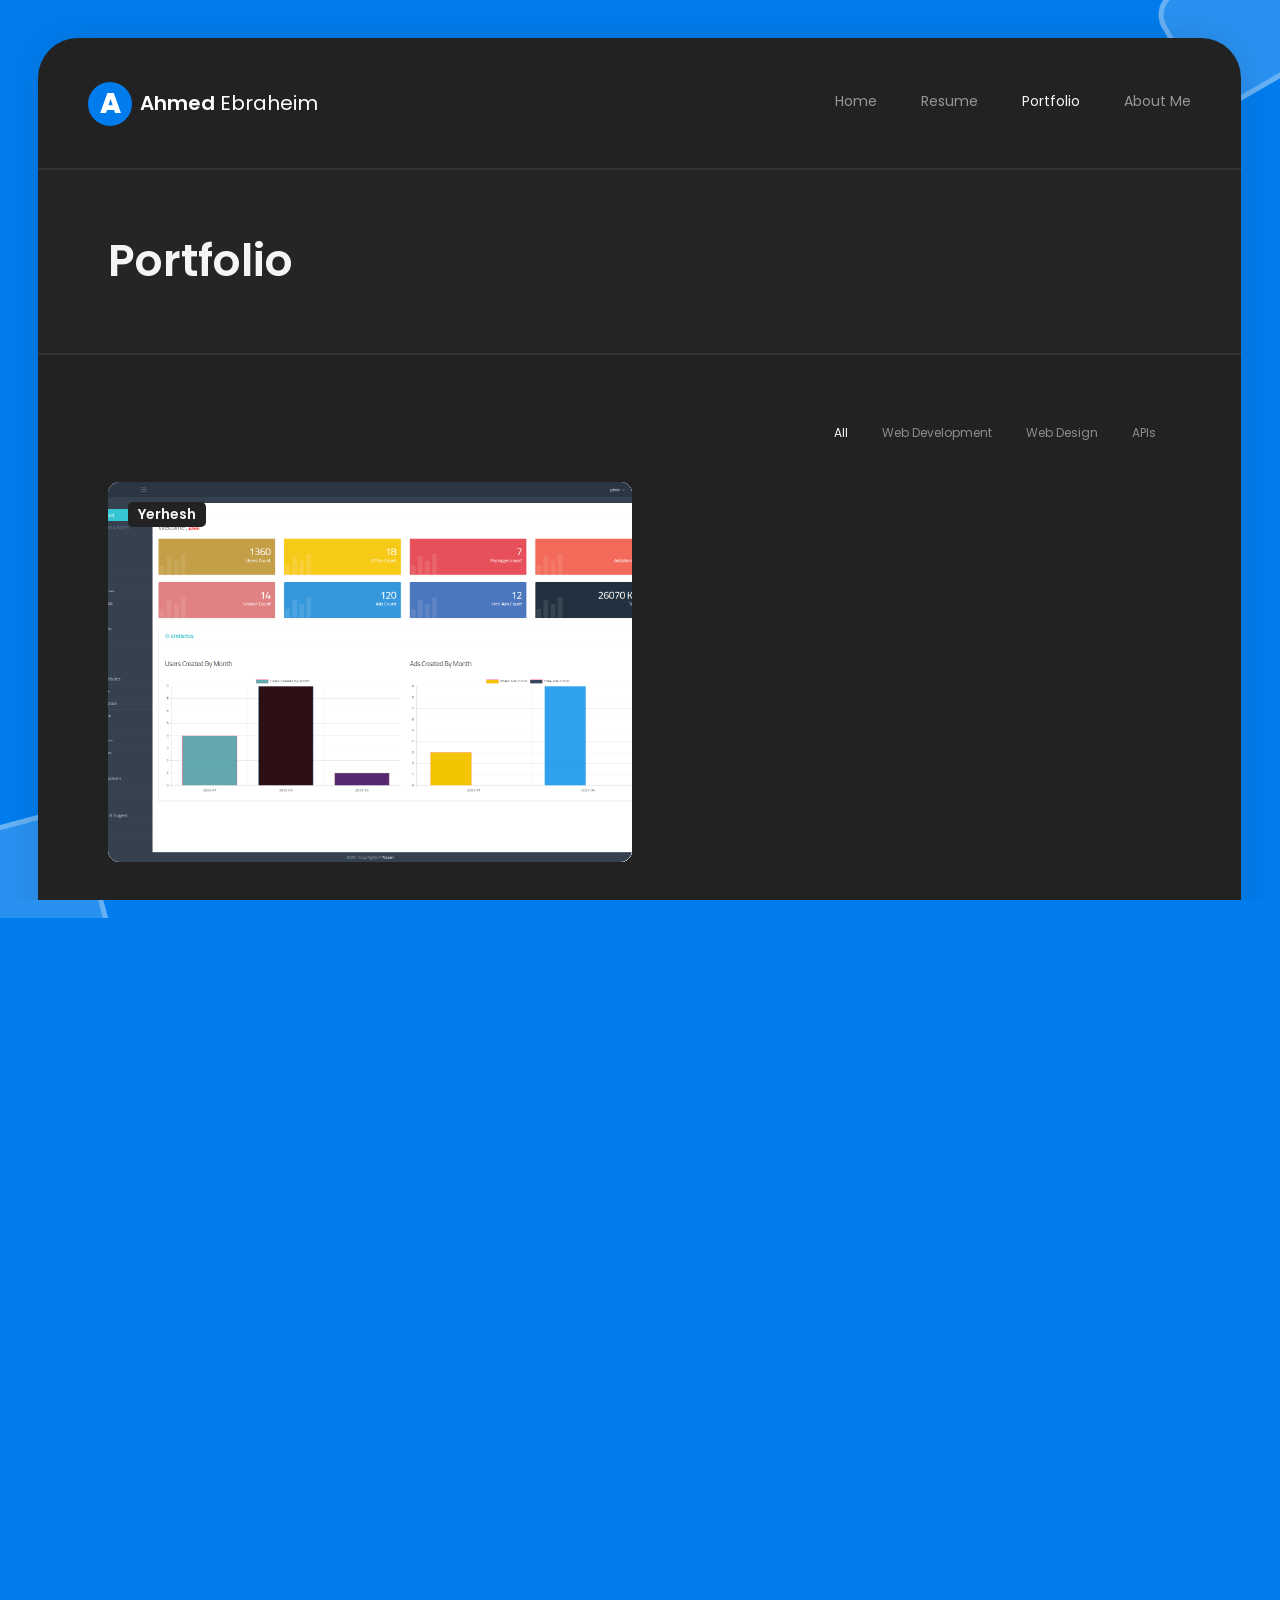
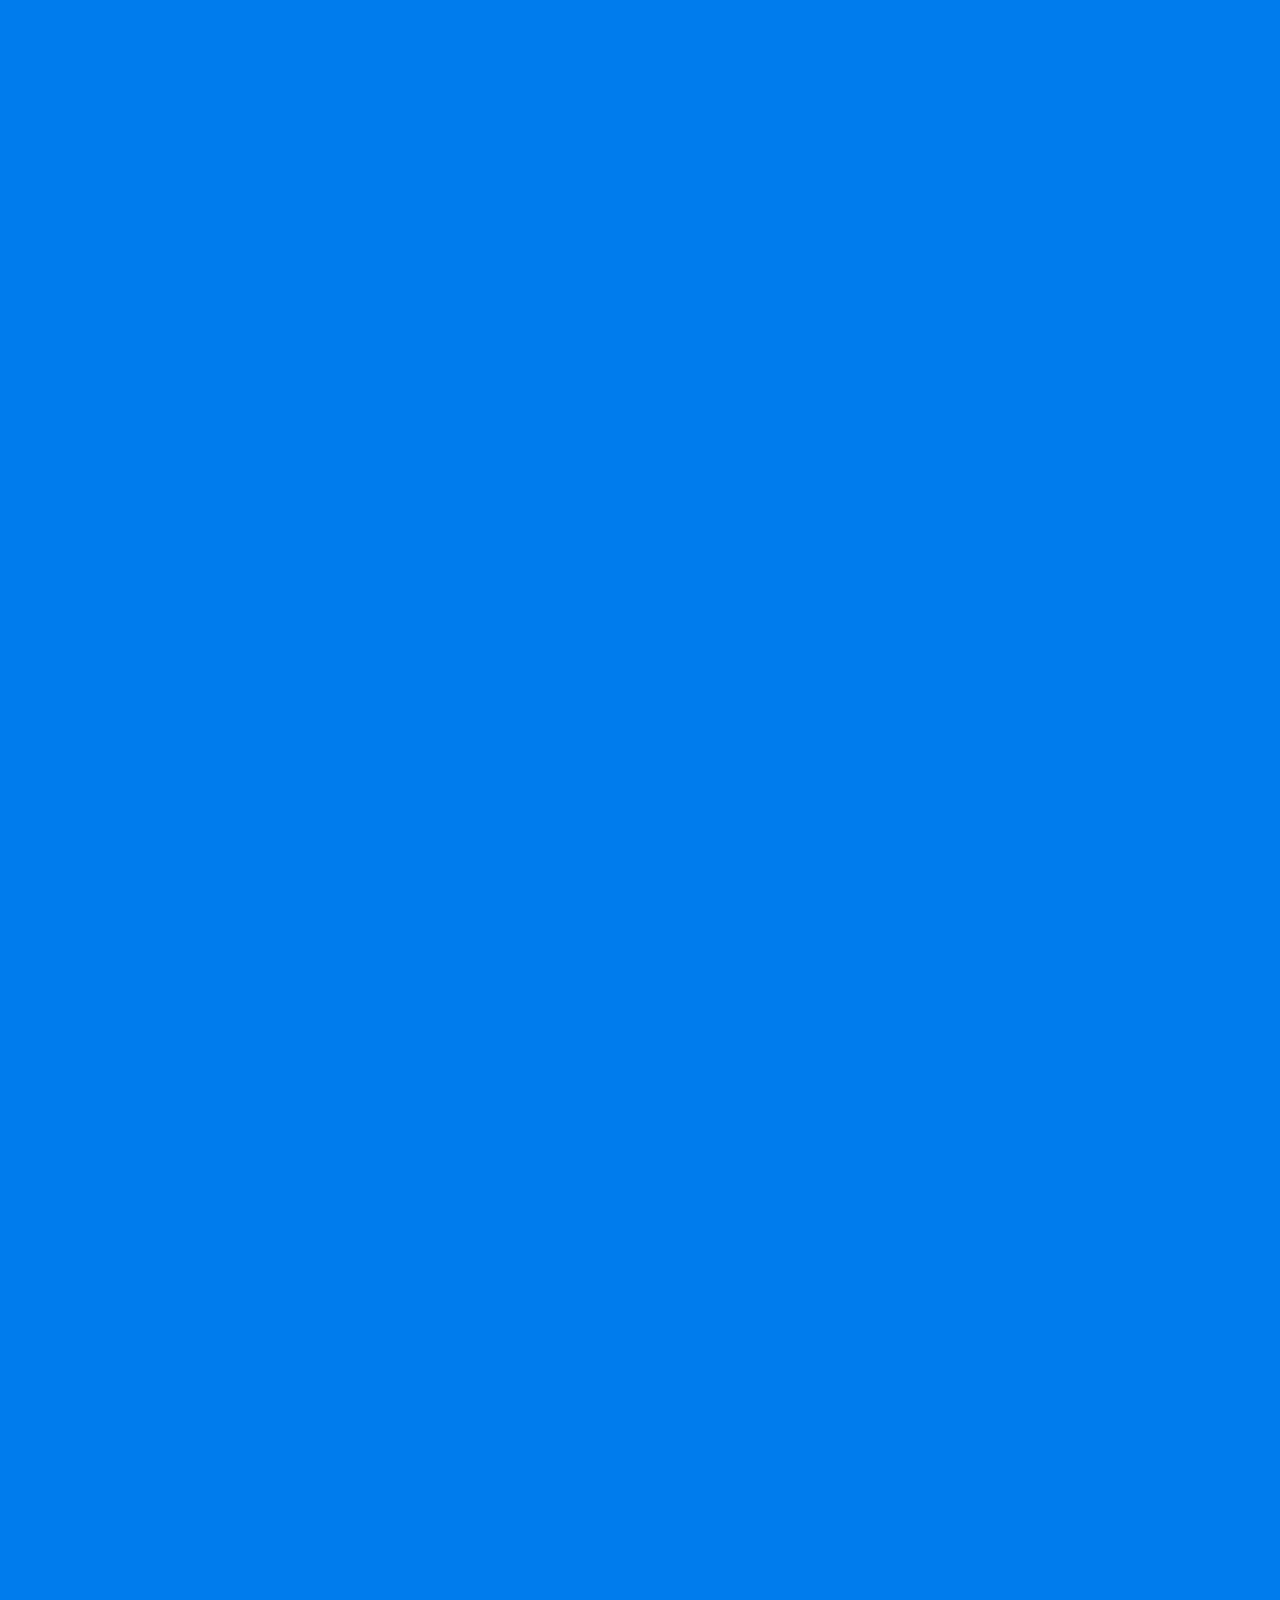
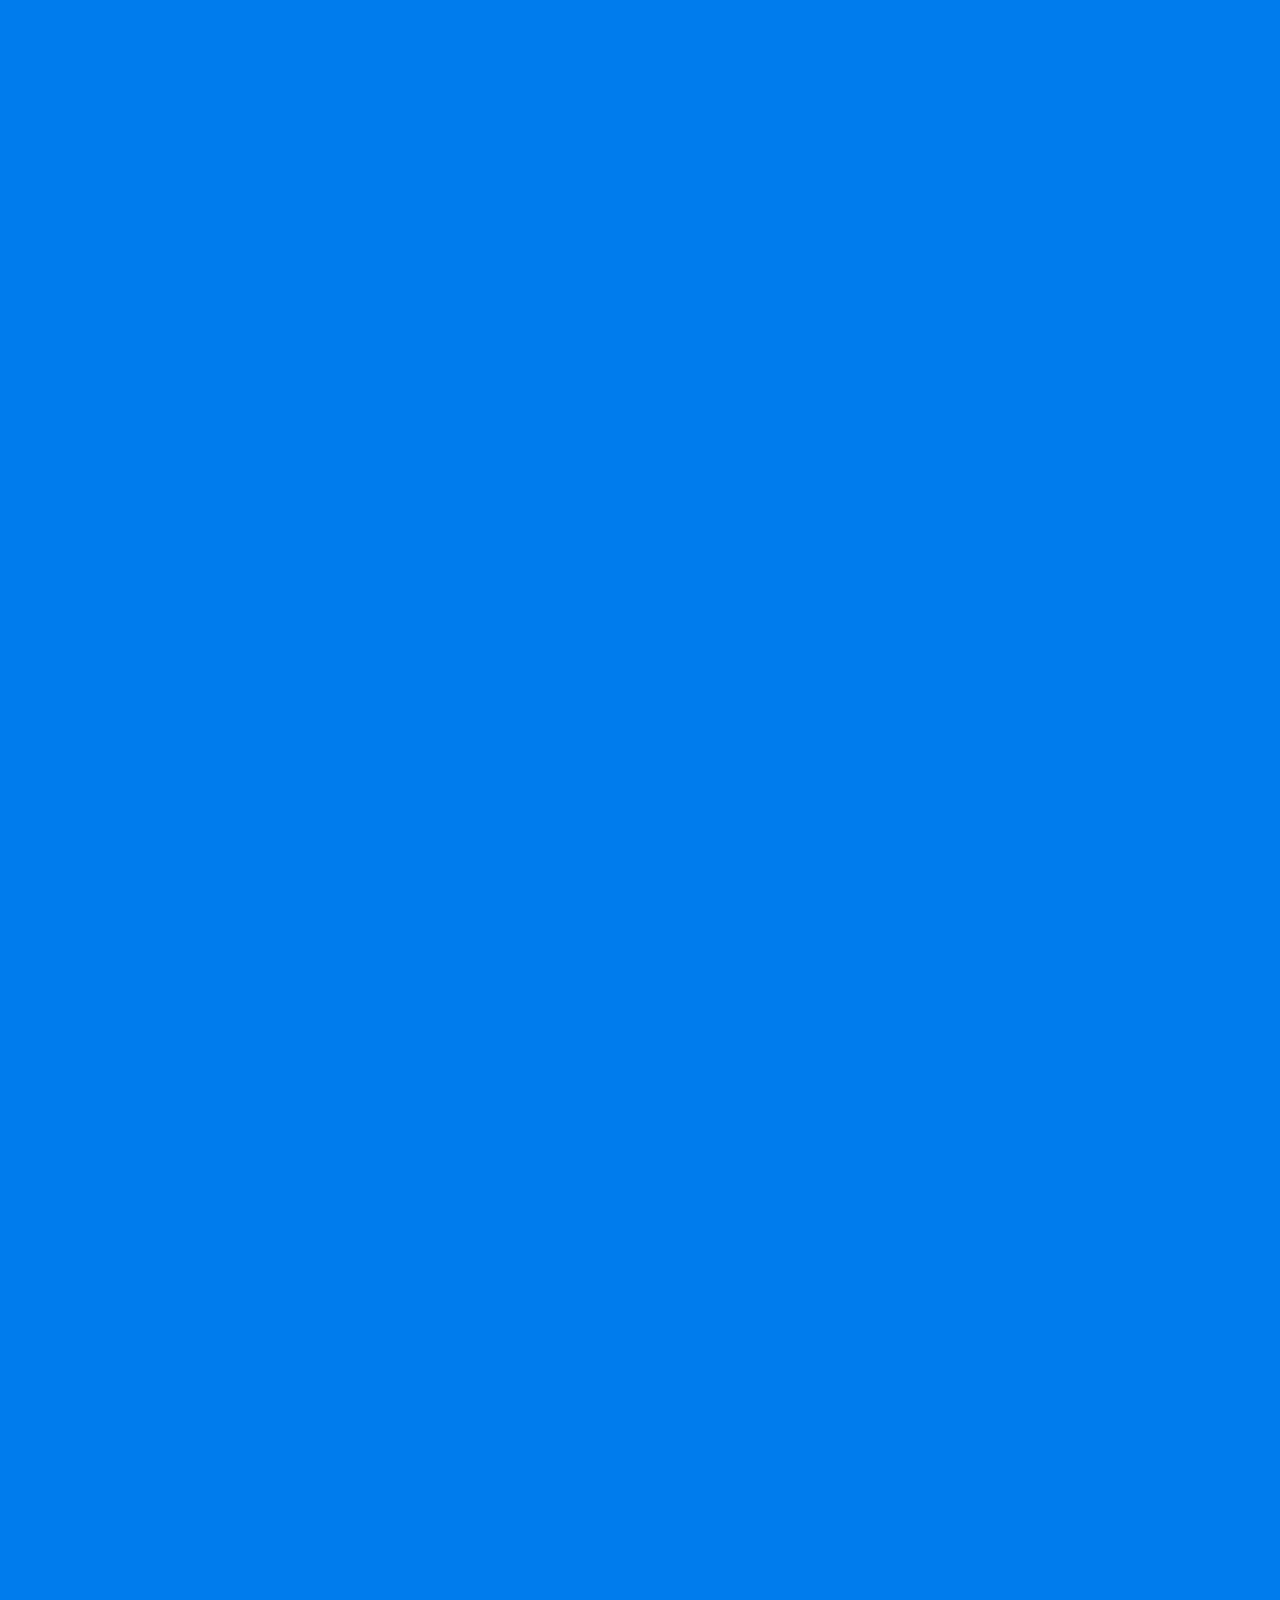
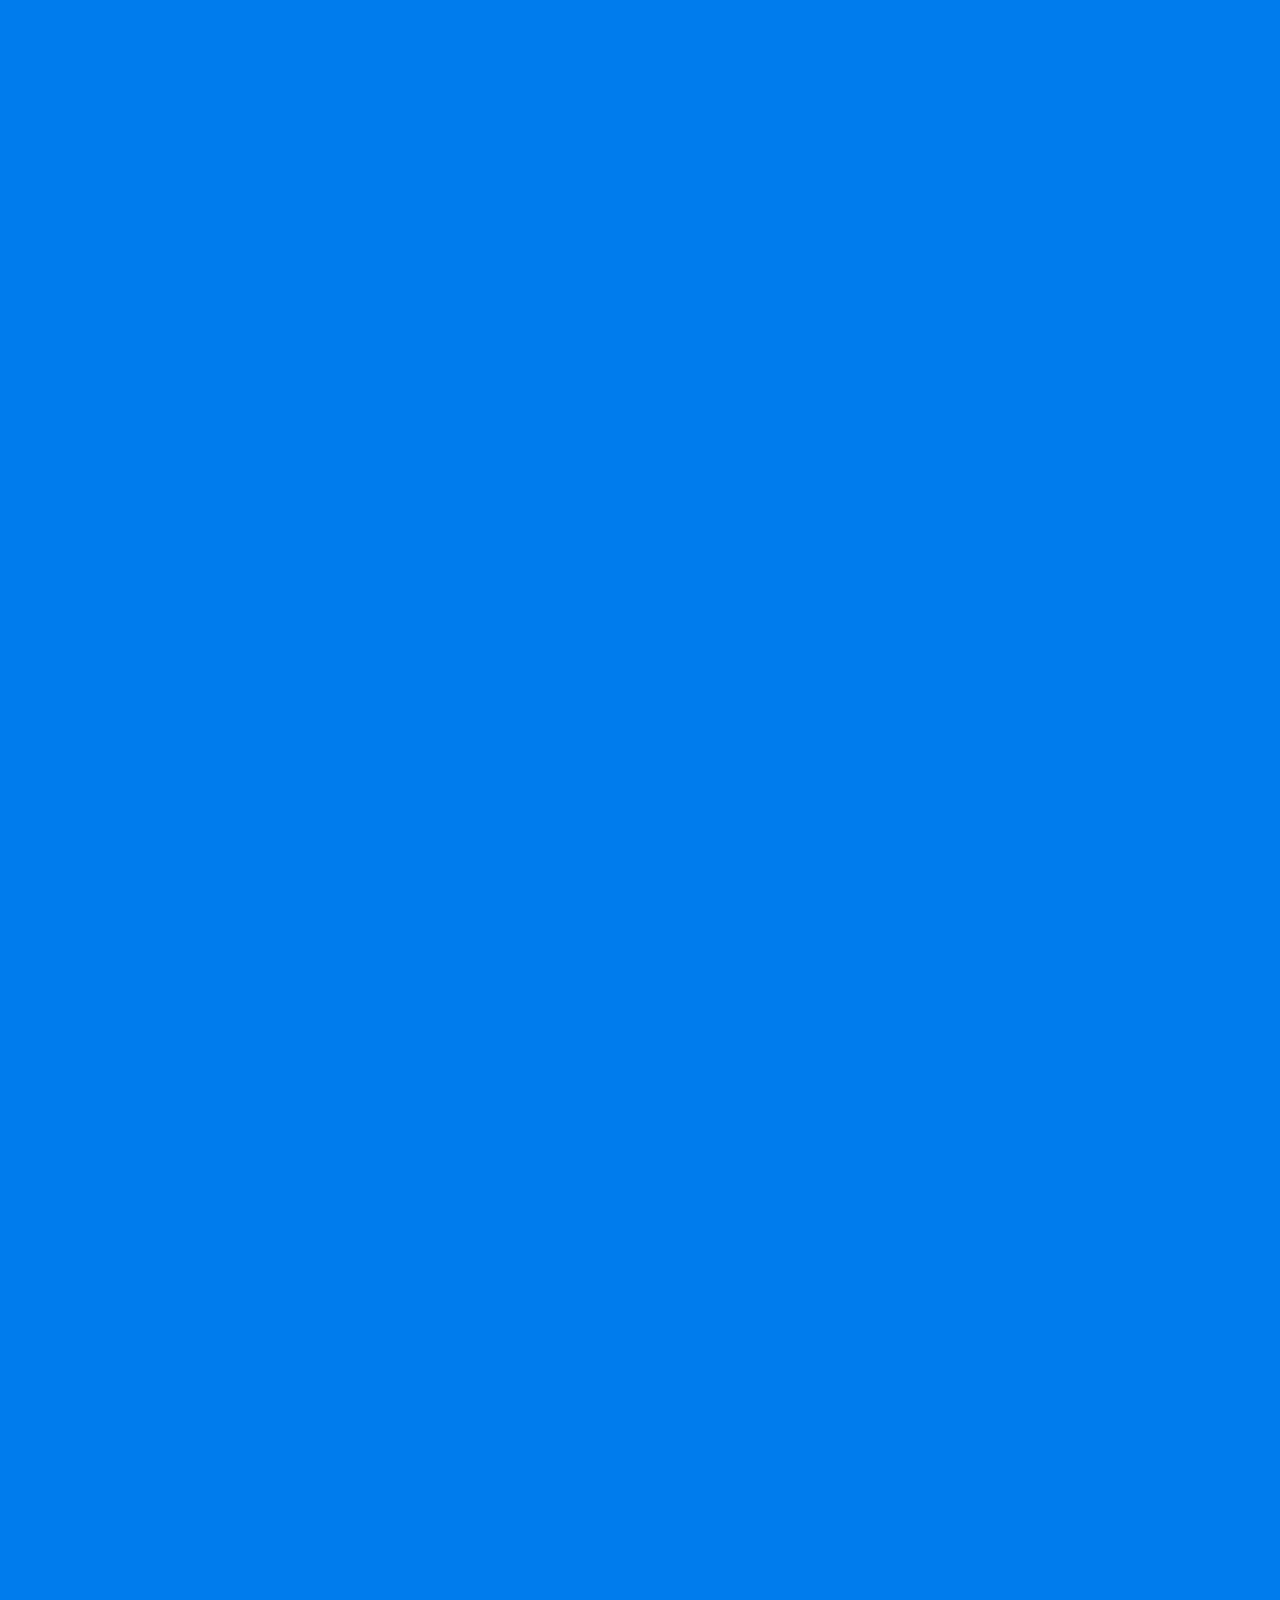
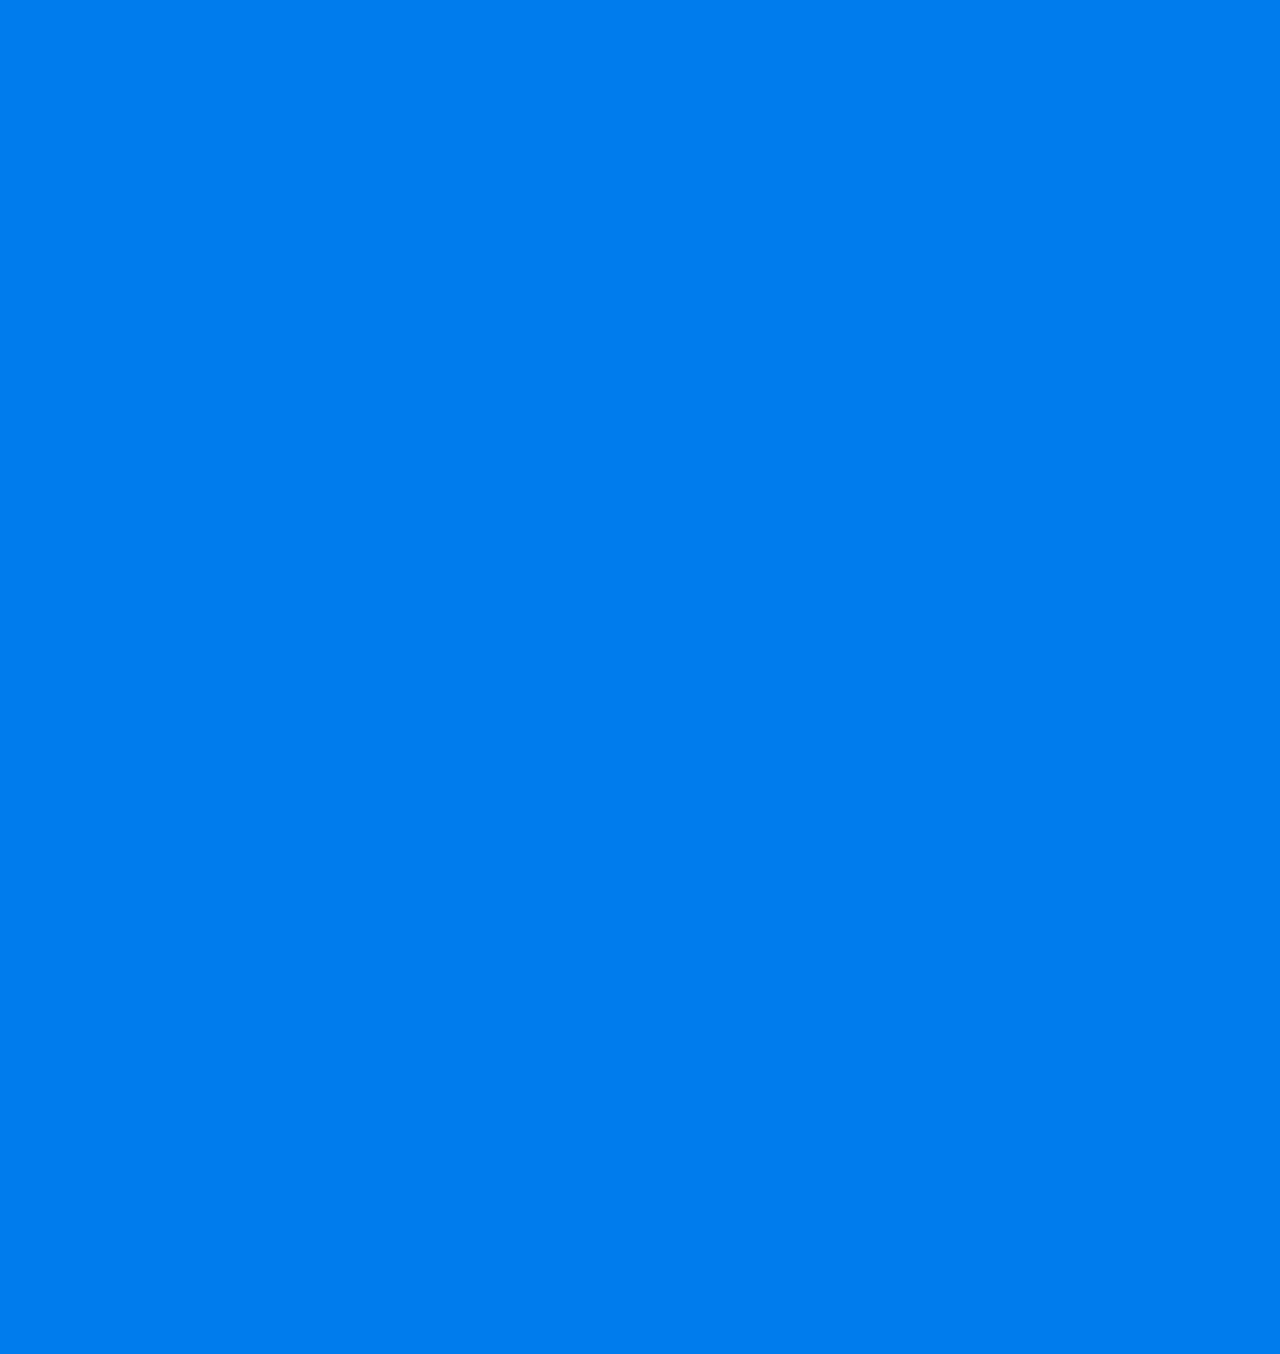
==== commit edd588de: "update screens" ====
--- a/portfolio.html
+++ b/portfolio.html
@@ -970,7 +970,7 @@
 															<figure class="item lbimage shuffle-item filtered"
 																	data-groups='["category_all","category_develope","category_design","category_api"]'>
 																<div class="portfolio-item-img">
-																	<img src="./assets/images/projects/royalcard/app.png" alt="Royal Card" loading="lazy"
+																	<img src="./assets/images/projects/royalcard/dashboard.png" alt="Royal Card" loading="lazy"
 																		 class="attachment-portfolio-image-two-c size-portfolio-image-two-c wp-post-image" style="height: 380px;">
 
 																	<a class="lightbox" data-fancybox="fancybox-pj29" title="Royal Card"
@@ -1065,7 +1065,7 @@
 															<figure class="item lbimage shuffle-item filtered"
 																	data-groups='["category_all","category_develope","category_design","category_api"]'>
 																<div class="portfolio-item-img">
-																	<img src="./assets/images/projects/shefna/app.png" alt="Shefna" loading="lazy"
+																	<img src="./assets/images/projects/shefna/dashboard.png" alt="Shefna" loading="lazy"
 																		 class="attachment-portfolio-image-two-c size-portfolio-image-two-c wp-post-image" style="height: 380px;">
 
 																	<a class="lightbox" data-fancybox="fancybox-pj32" title="Shefna"
@@ -1093,7 +1093,7 @@
 															<figure class="item lbimage shuffle-item filtered"
 																	data-groups='["category_all","category_develope","category_design","category_api"]'>
 																<div class="portfolio-item-img">
-																	<img src="./assets/images/projects/shoor/app.png" alt="Shoor" loading="lazy"
+																	<img src="./assets/images/projects/shoor/dashboard.png" alt="Shoor" loading="lazy"
 																		 class="attachment-portfolio-image-two-c size-portfolio-image-two-c wp-post-image" style="height: 380px;">
 
 																	<a class="lightbox" data-fancybox="fancybox-pj33" title="Shoor"
@@ -1187,7 +1187,7 @@
 															<figure class="item lbimage shuffle-item filtered"
 																	data-groups='["category_all","category_develope","category_design","category_api"]'>
 																<div class="portfolio-item-img">
-																	<img src="./assets/images/projects/yerhesh/app.png" alt="Yerhesh" loading="lazy"
+																	<img src="./assets/images/projects/yerhesh/dashboard.png" alt="Yerhesh" loading="lazy"
 																		 class="attachment-portfolio-image-two-c size-portfolio-image-two-c wp-post-image" style="height: 380px;">
 
 																	<a class="lightbox" data-fancybox="fancybox-pj36" title="Yerhesh"
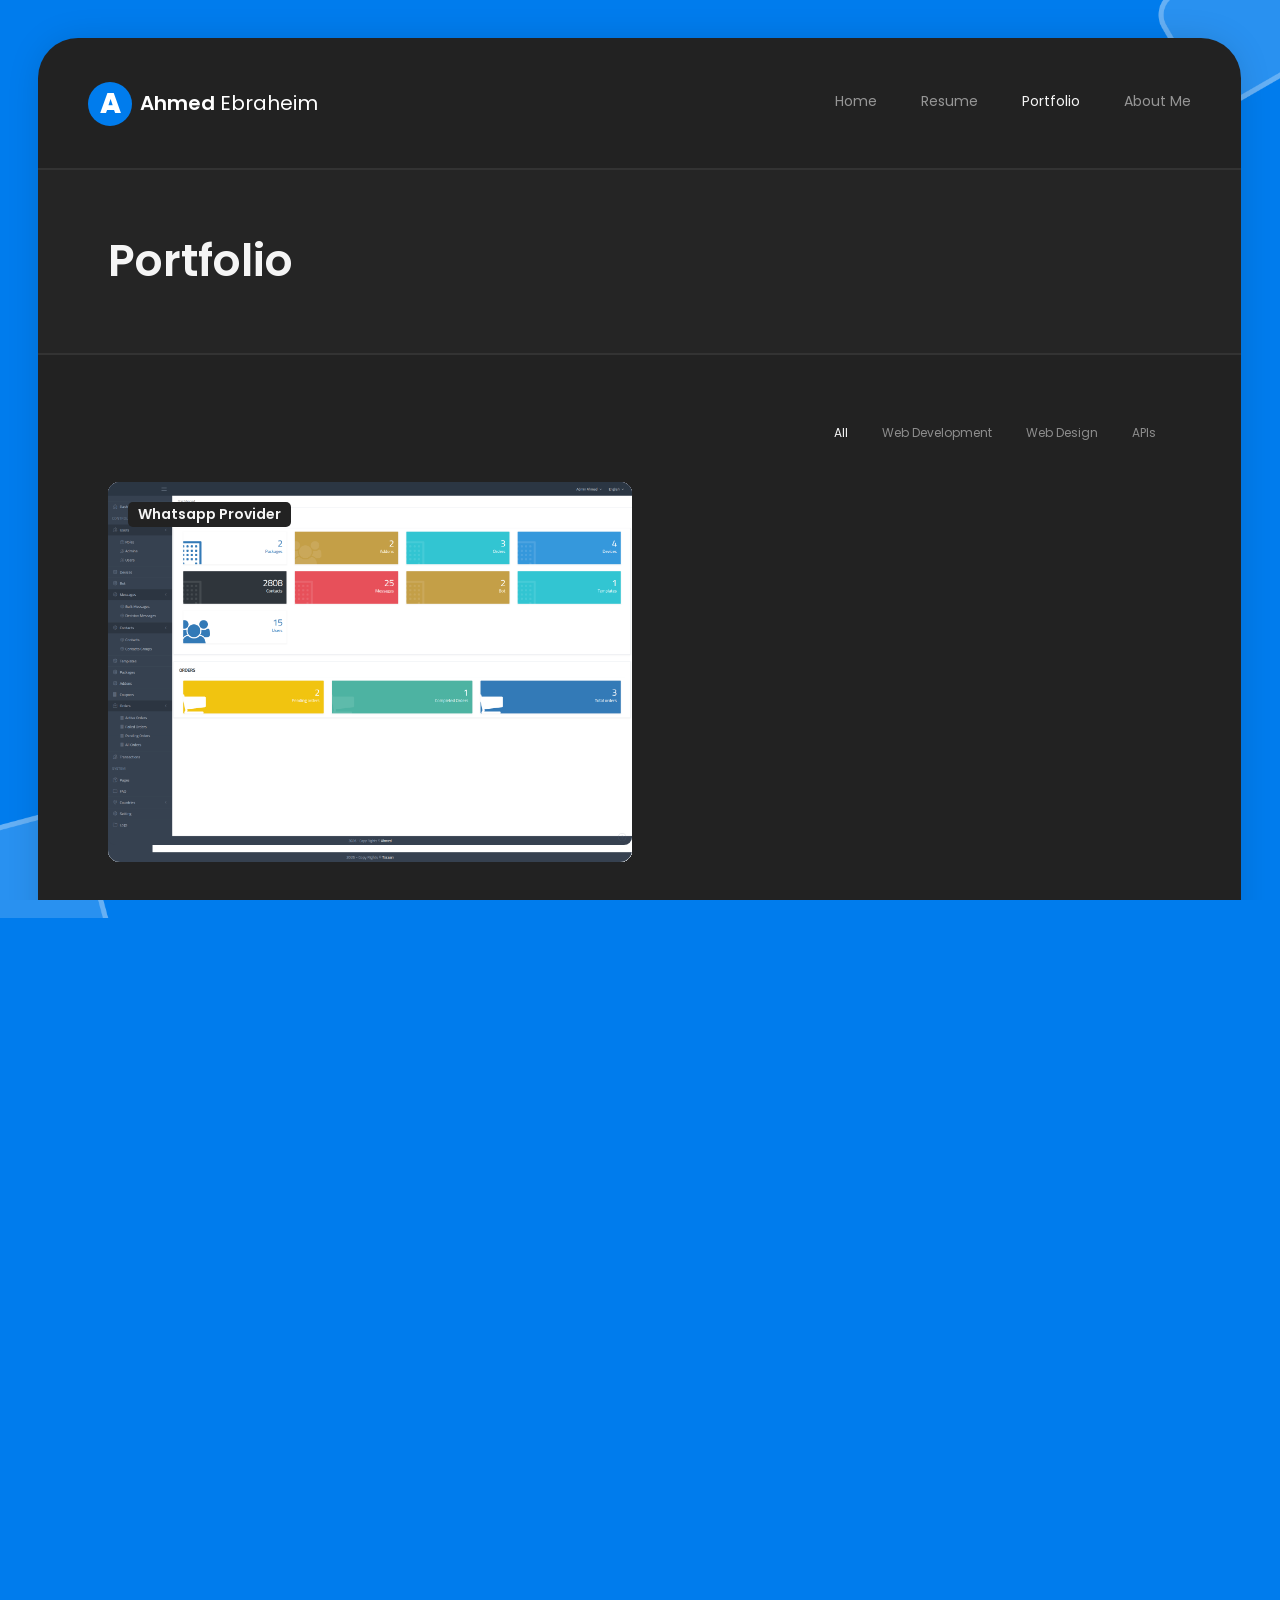
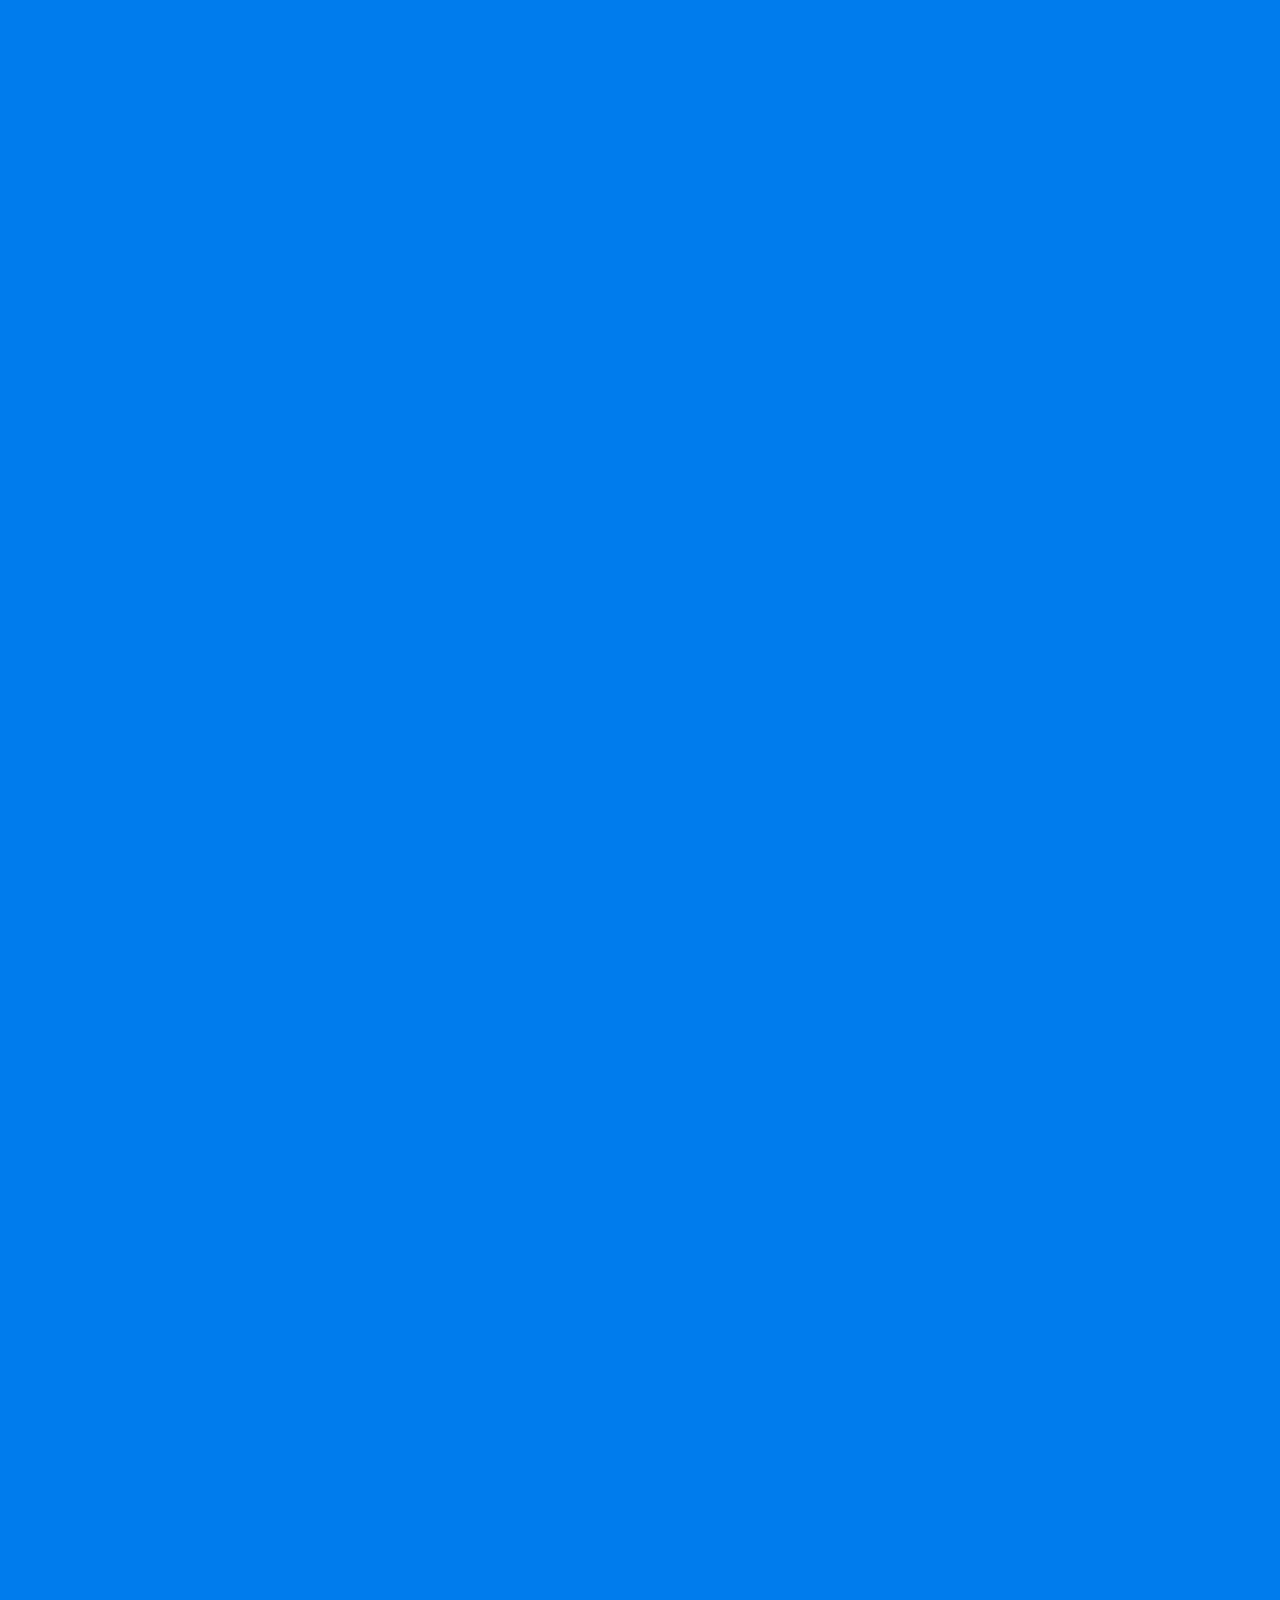
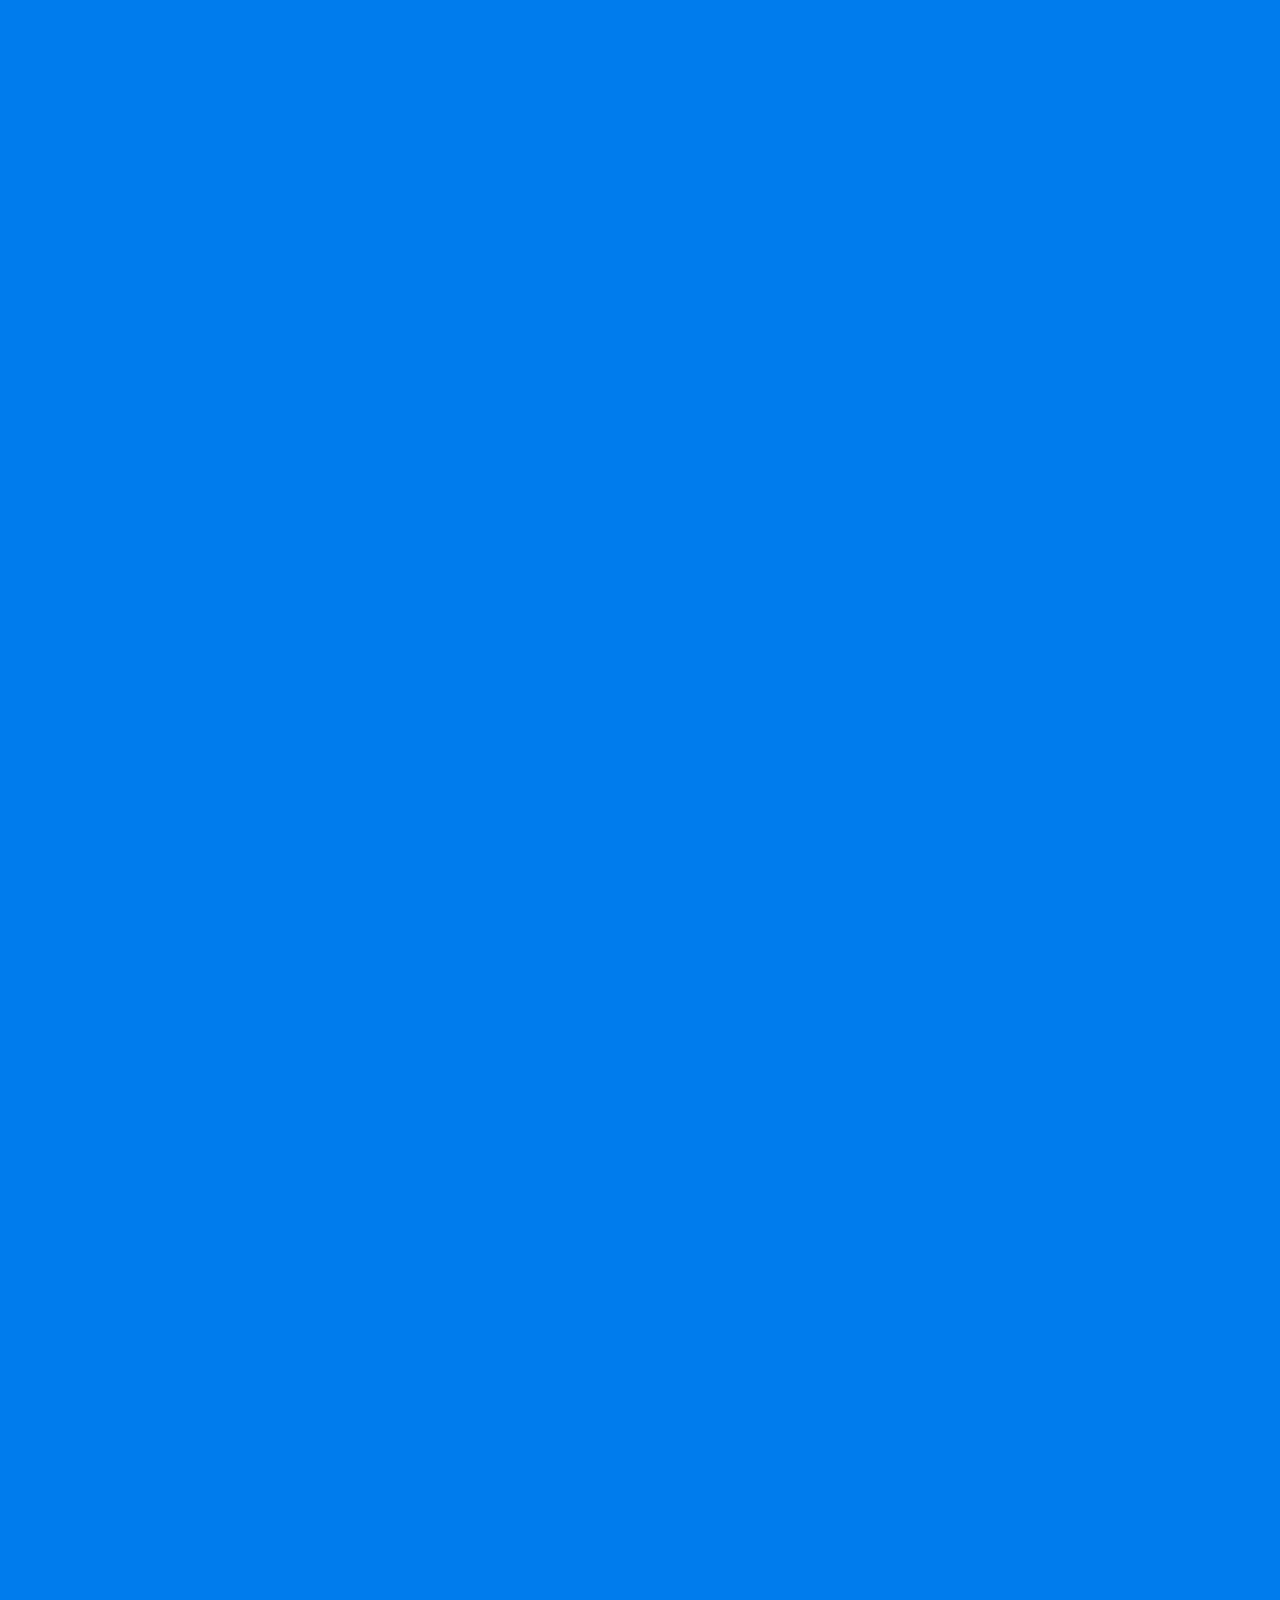
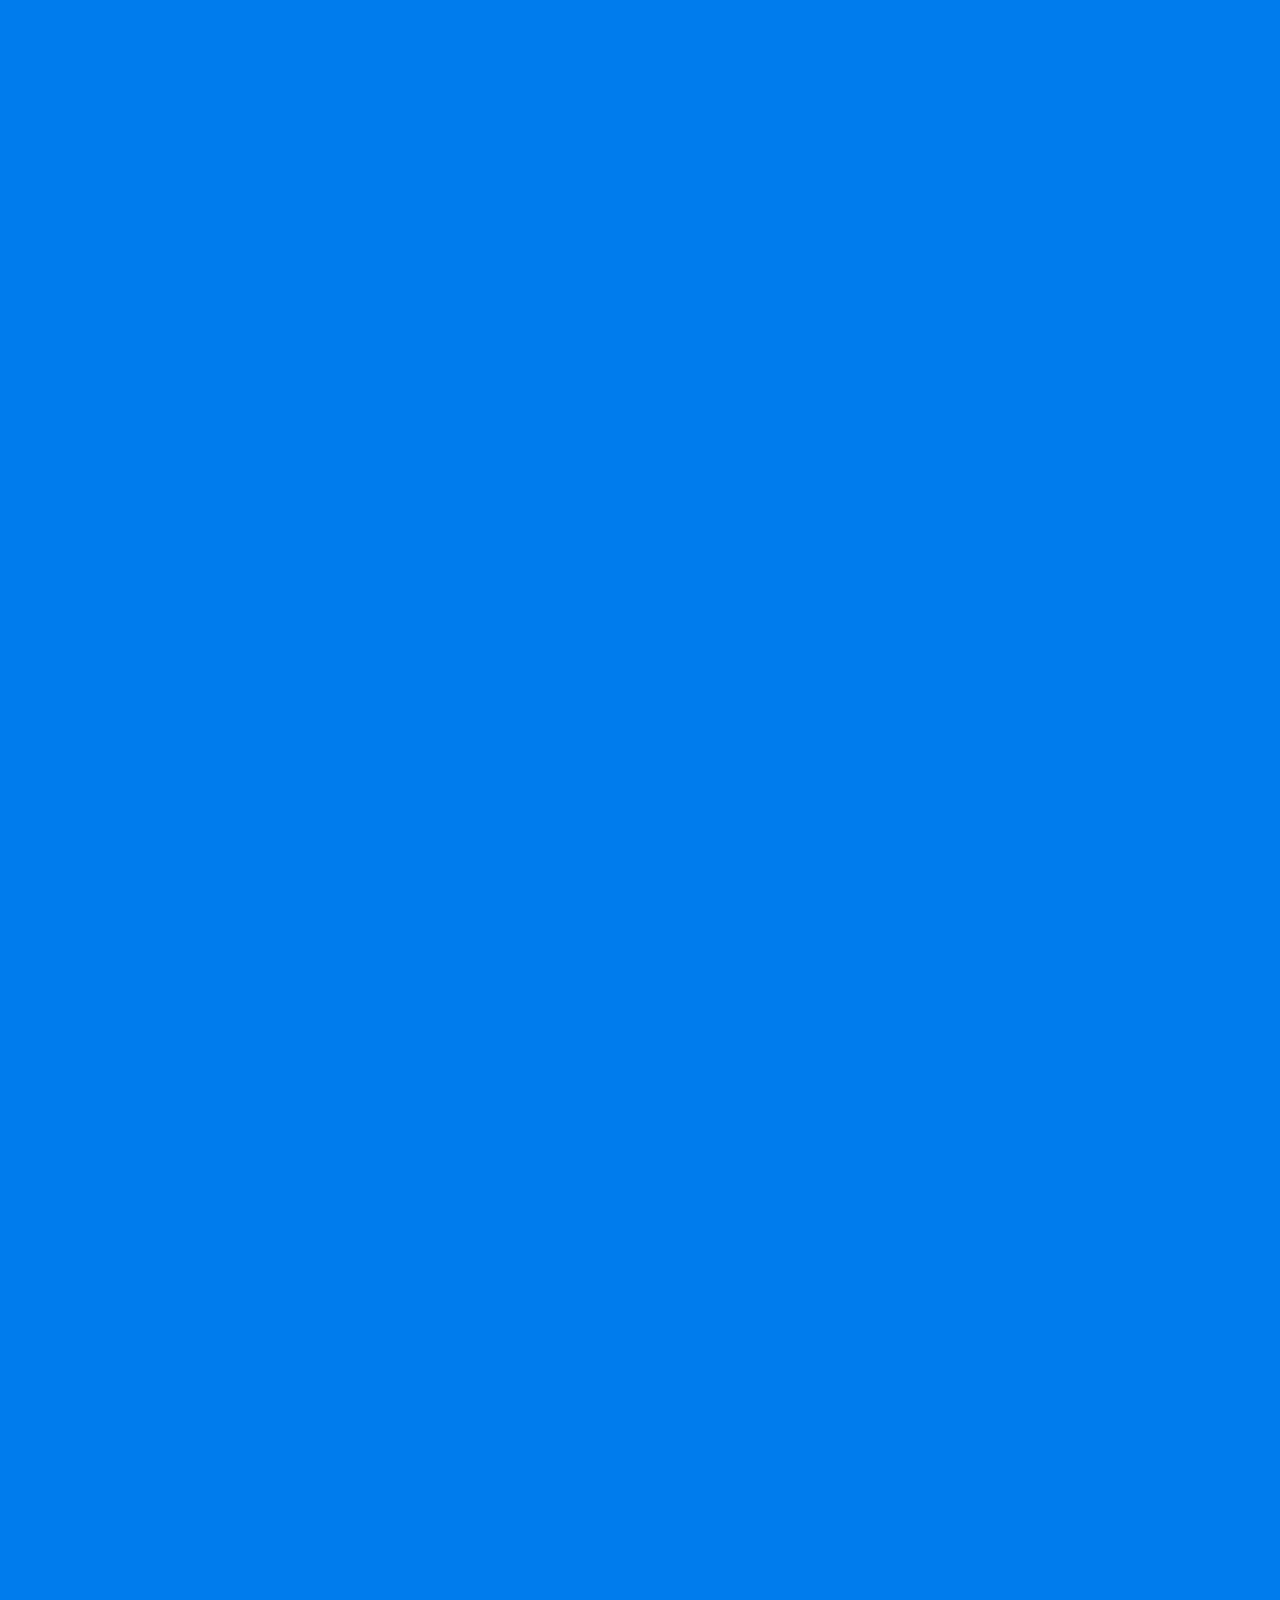
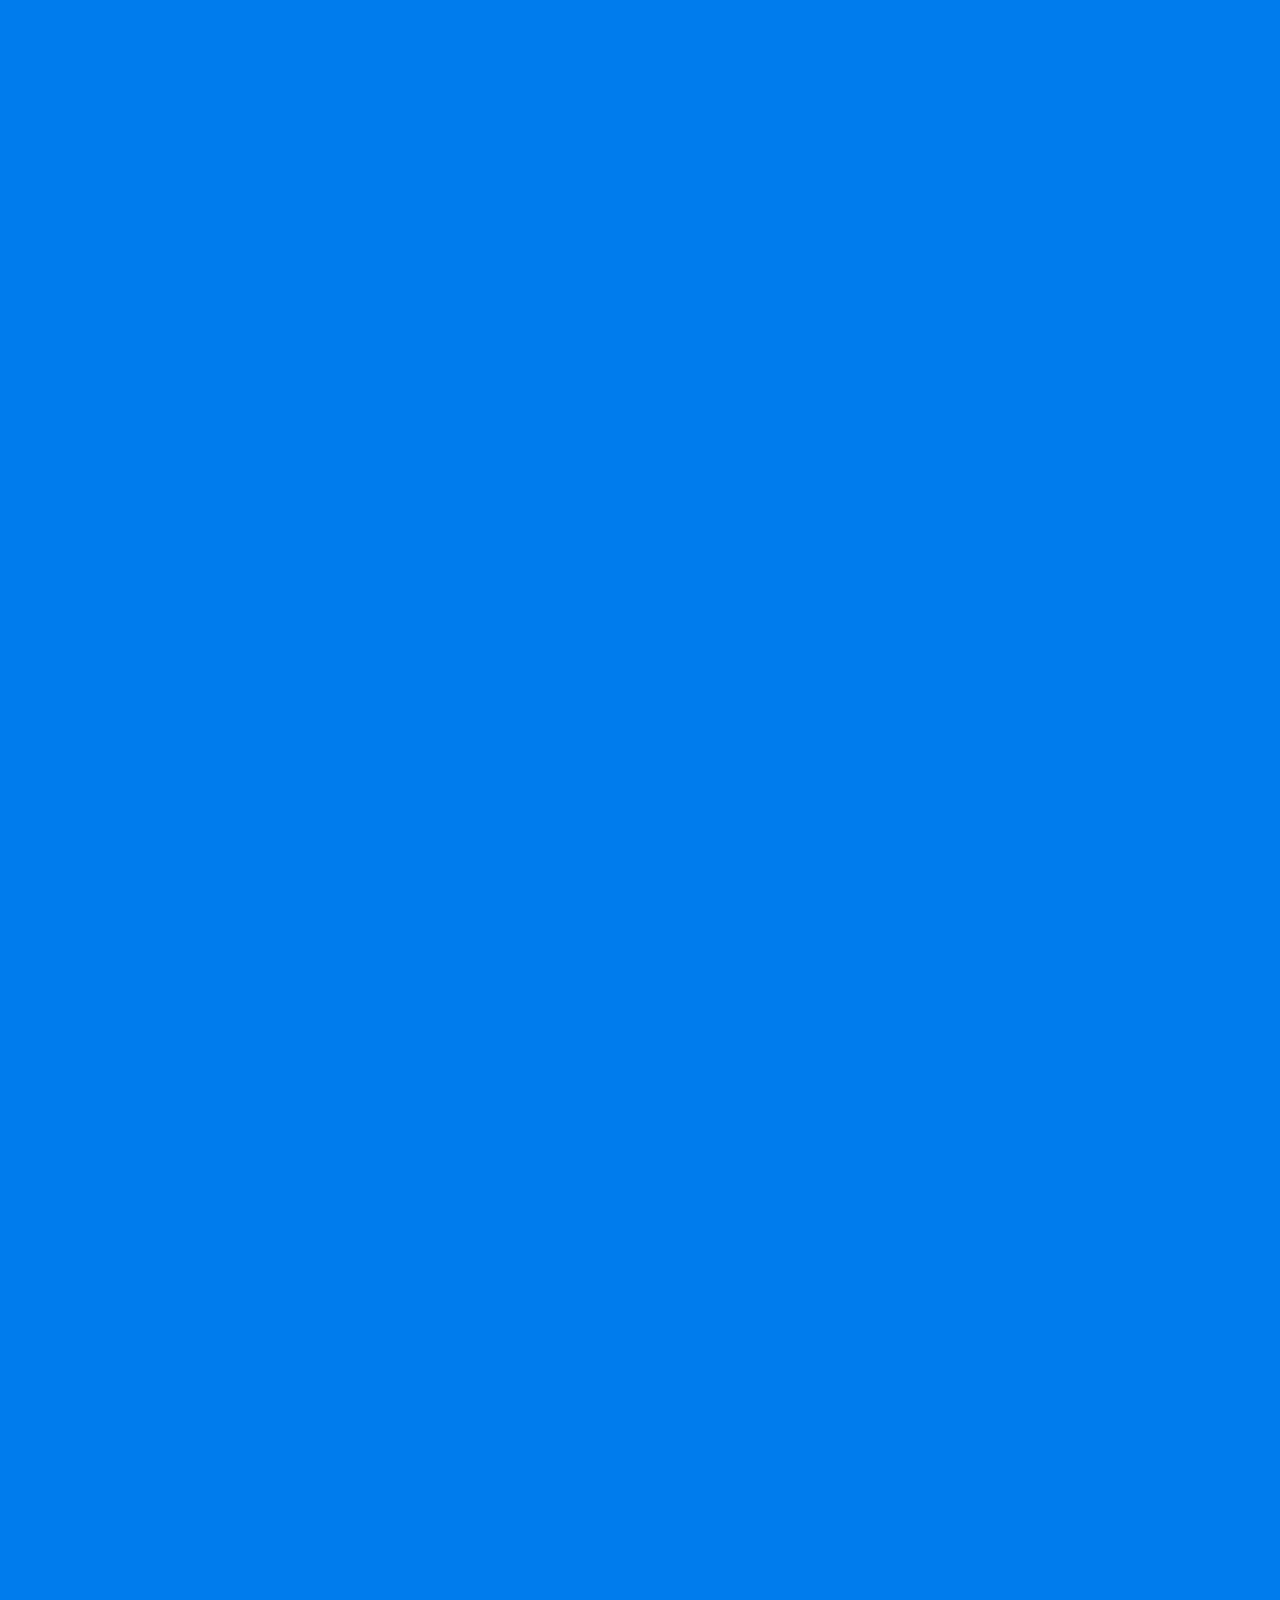
==== commit aee7db74: "whatsapp provider" ====
--- a/portfolio.html
+++ b/portfolio.html
@@ -1210,6 +1210,39 @@
 															</figure>
 															<!-- Portfolio Item -->
 
+															<!-- Portfolio Item -->
+															<figure class="item lbimage shuffle-item filtered"
+																	data-groups='["category_all","category_develope","category_design","category_api"]'>
+																<div class="portfolio-item-img">
+																	<img src="./assets/images/projects/whatsapp/dashboard.png" alt="Whatsapp Provider" loading="lazy"
+																		 class="attachment-portfolio-image-two-c size-portfolio-image-two-c wp-post-image">
+
+																	<a class="lightbox" data-fancybox="fancybox-pj37" title="Whatsapp Provider"
+																	   href="./assets/images/projects/whatsapp/dashboard.png"></a>
+																	<a class="lightbox" data-fancybox="fancybox-pj37" title="Whatsapp Provider"
+																	   href="./assets/images/projects/whatsapp/dashboard2.png"></a>
+																	<a class="lightbox" data-fancybox="fancybox-pj37" title="Whatsapp Provider"
+																	   href="./assets/images/projects/whatsapp/dashboard3.png"></a>
+																	<a class="lightbox" data-fancybox="fancybox-pj37" title="Whatsapp Provider"
+																	   href="./assets/images/projects/whatsapp/dashboard4.png"></a>
+																	<a class="lightbox" data-fancybox="fancybox-pj37" title="Whatsapp Provider"
+																	   href="./assets/images/projects/whatsapp/dashboard5.png"></a>
+																	<a class="lightbox" data-fancybox="fancybox-pj37" title="Whatsapp Provider"
+																	   href="./assets/images/projects/whatsapp/dashboard6.png"></a>
+
+																	<div class="project-data hidden">
+
+																	</div>
+																</div>
+																<i class="fa fa-info" data-area="pj37"></i>
+																<h4 class="name">Whatsapp Provider</h4>
+																<span class="category">
+																	Whatsapp Provider (Send multiple types of messages)
+																</span>
+															</figure>
+															<!-- Portfolio Item -->
+
+
 														</div>
 													</div>
 												</div>
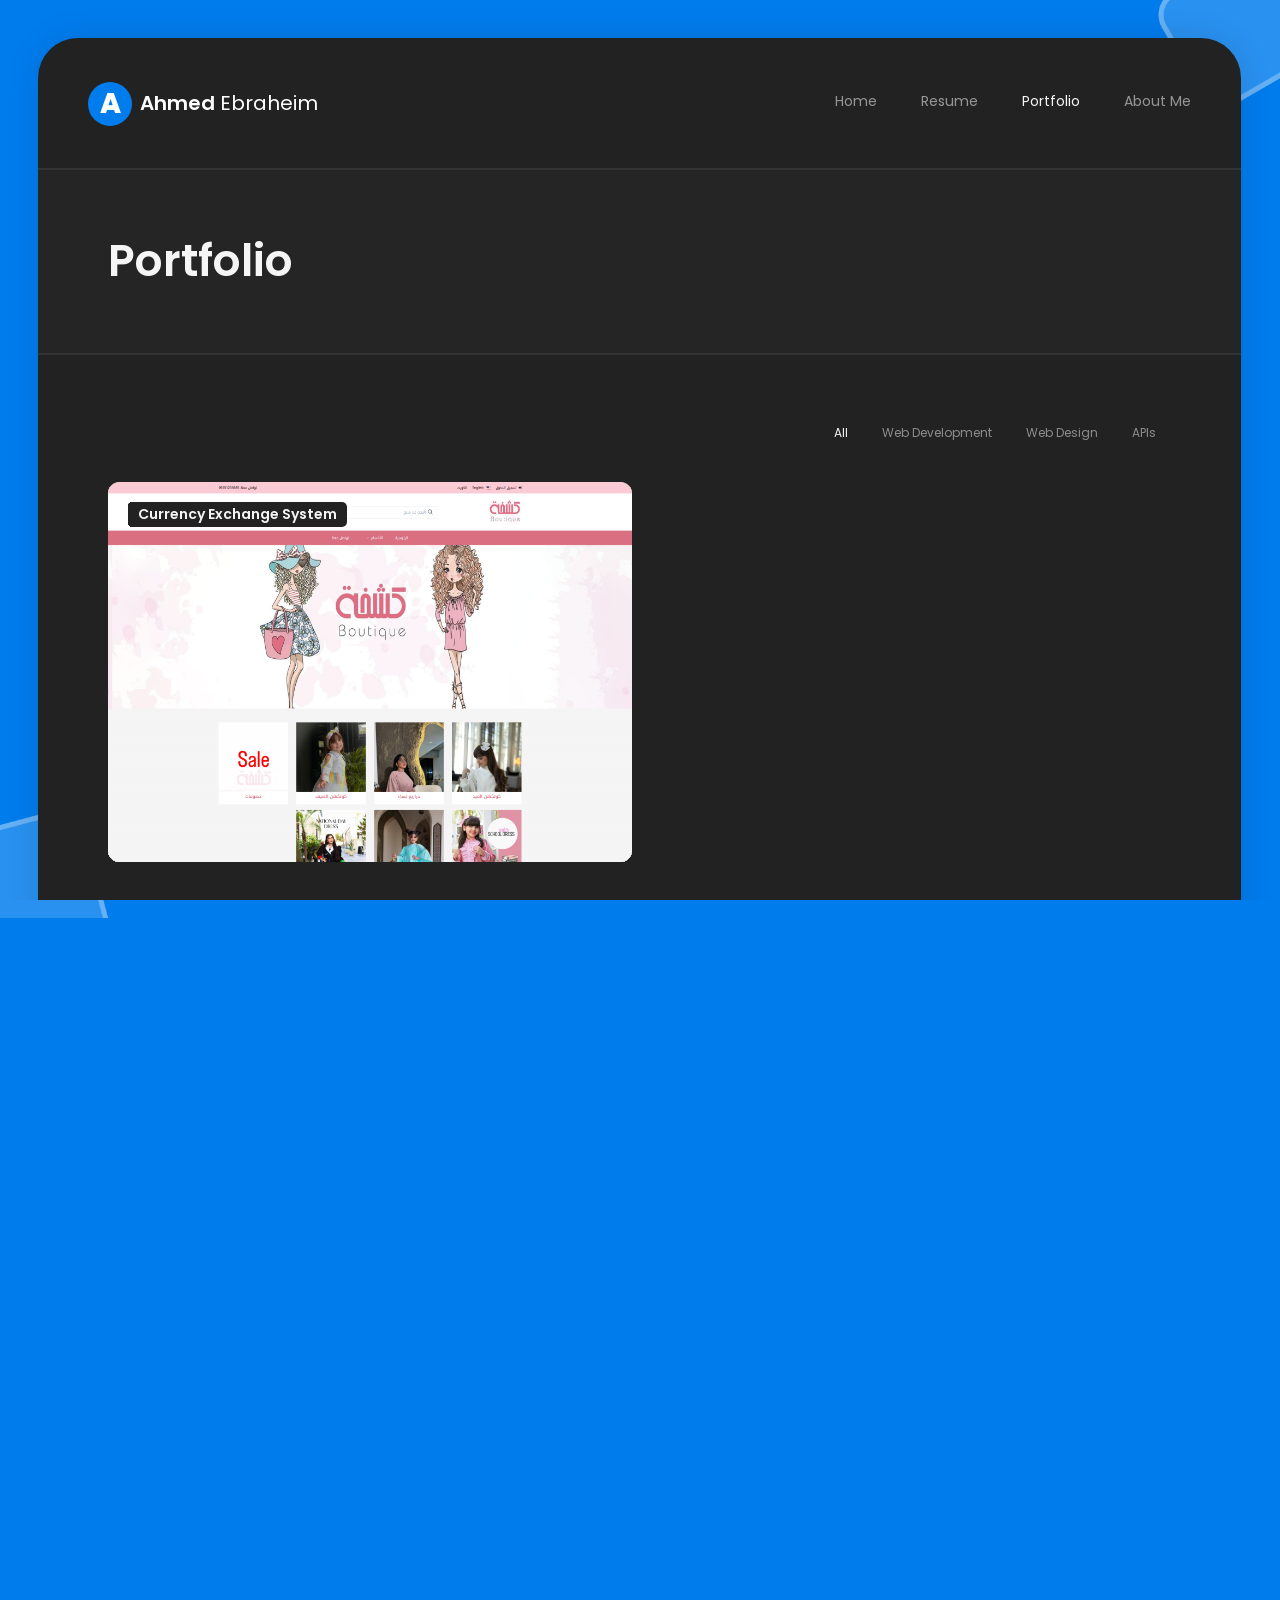
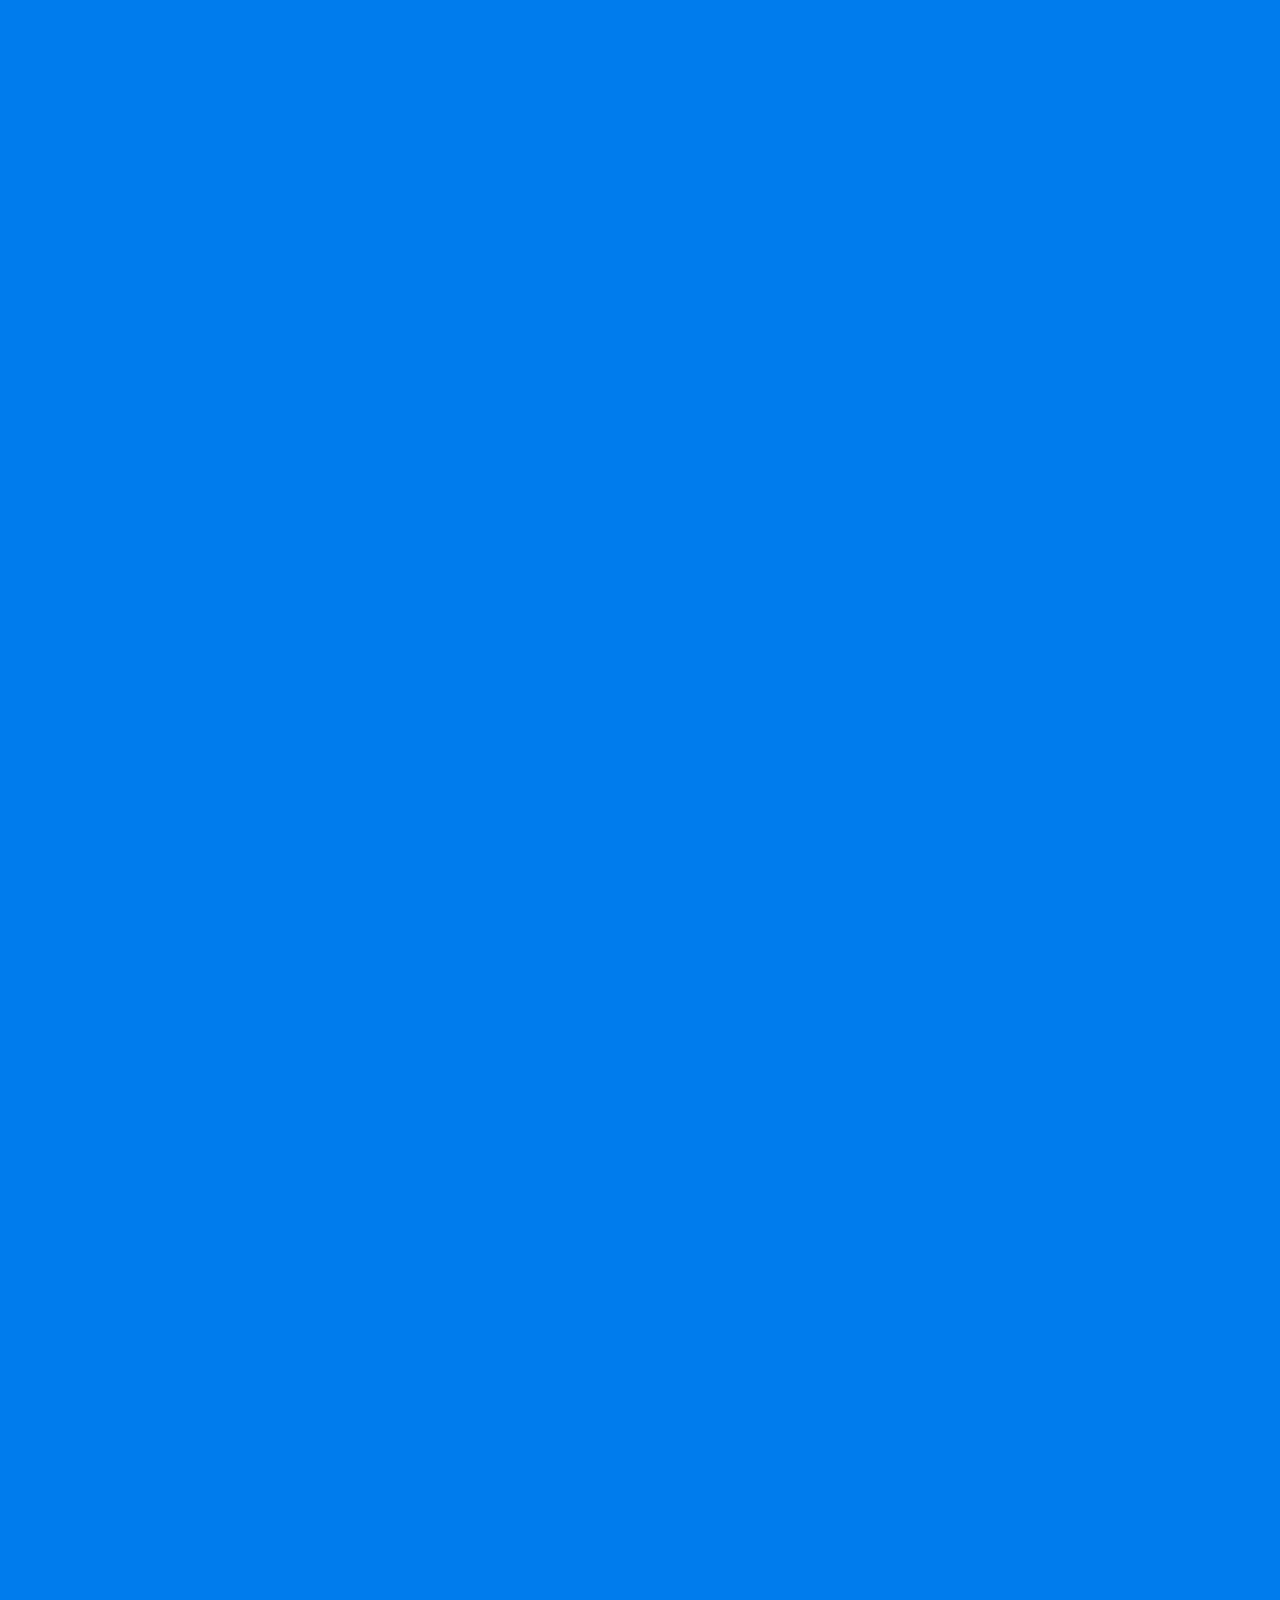
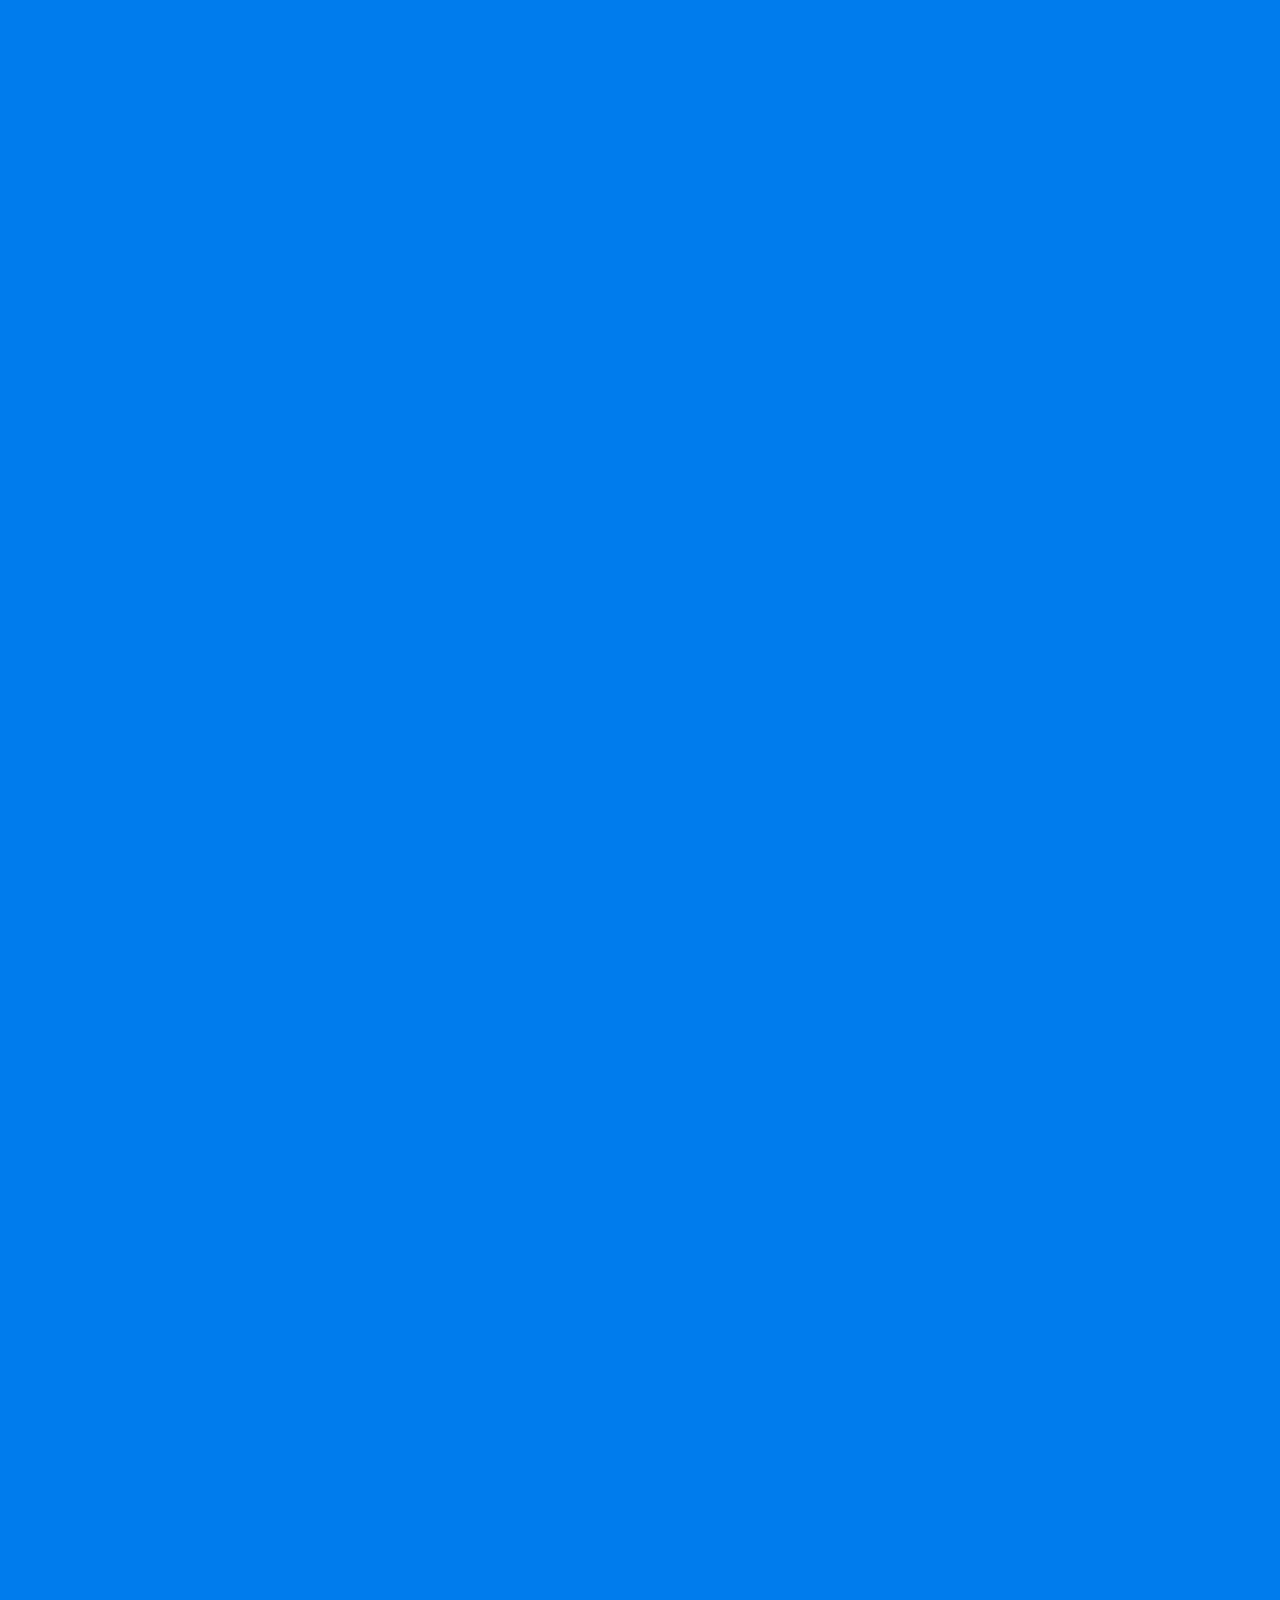
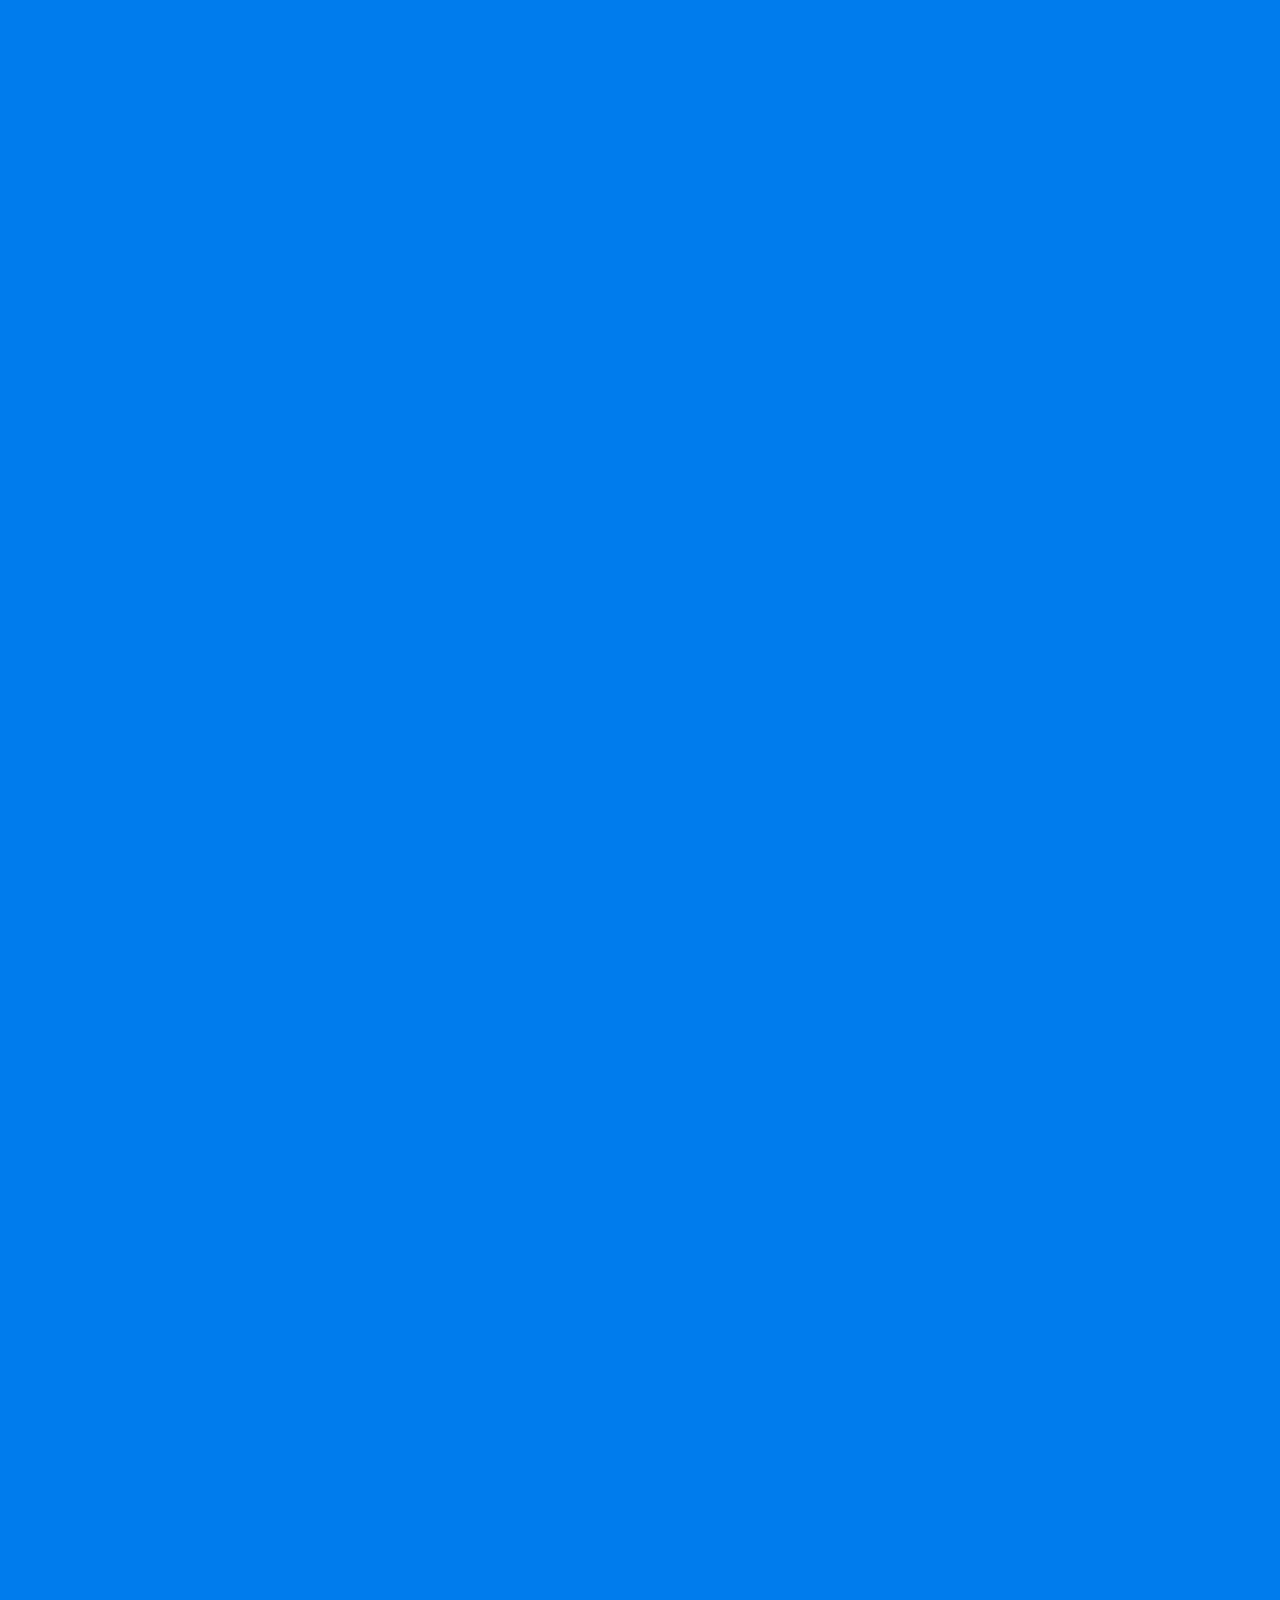
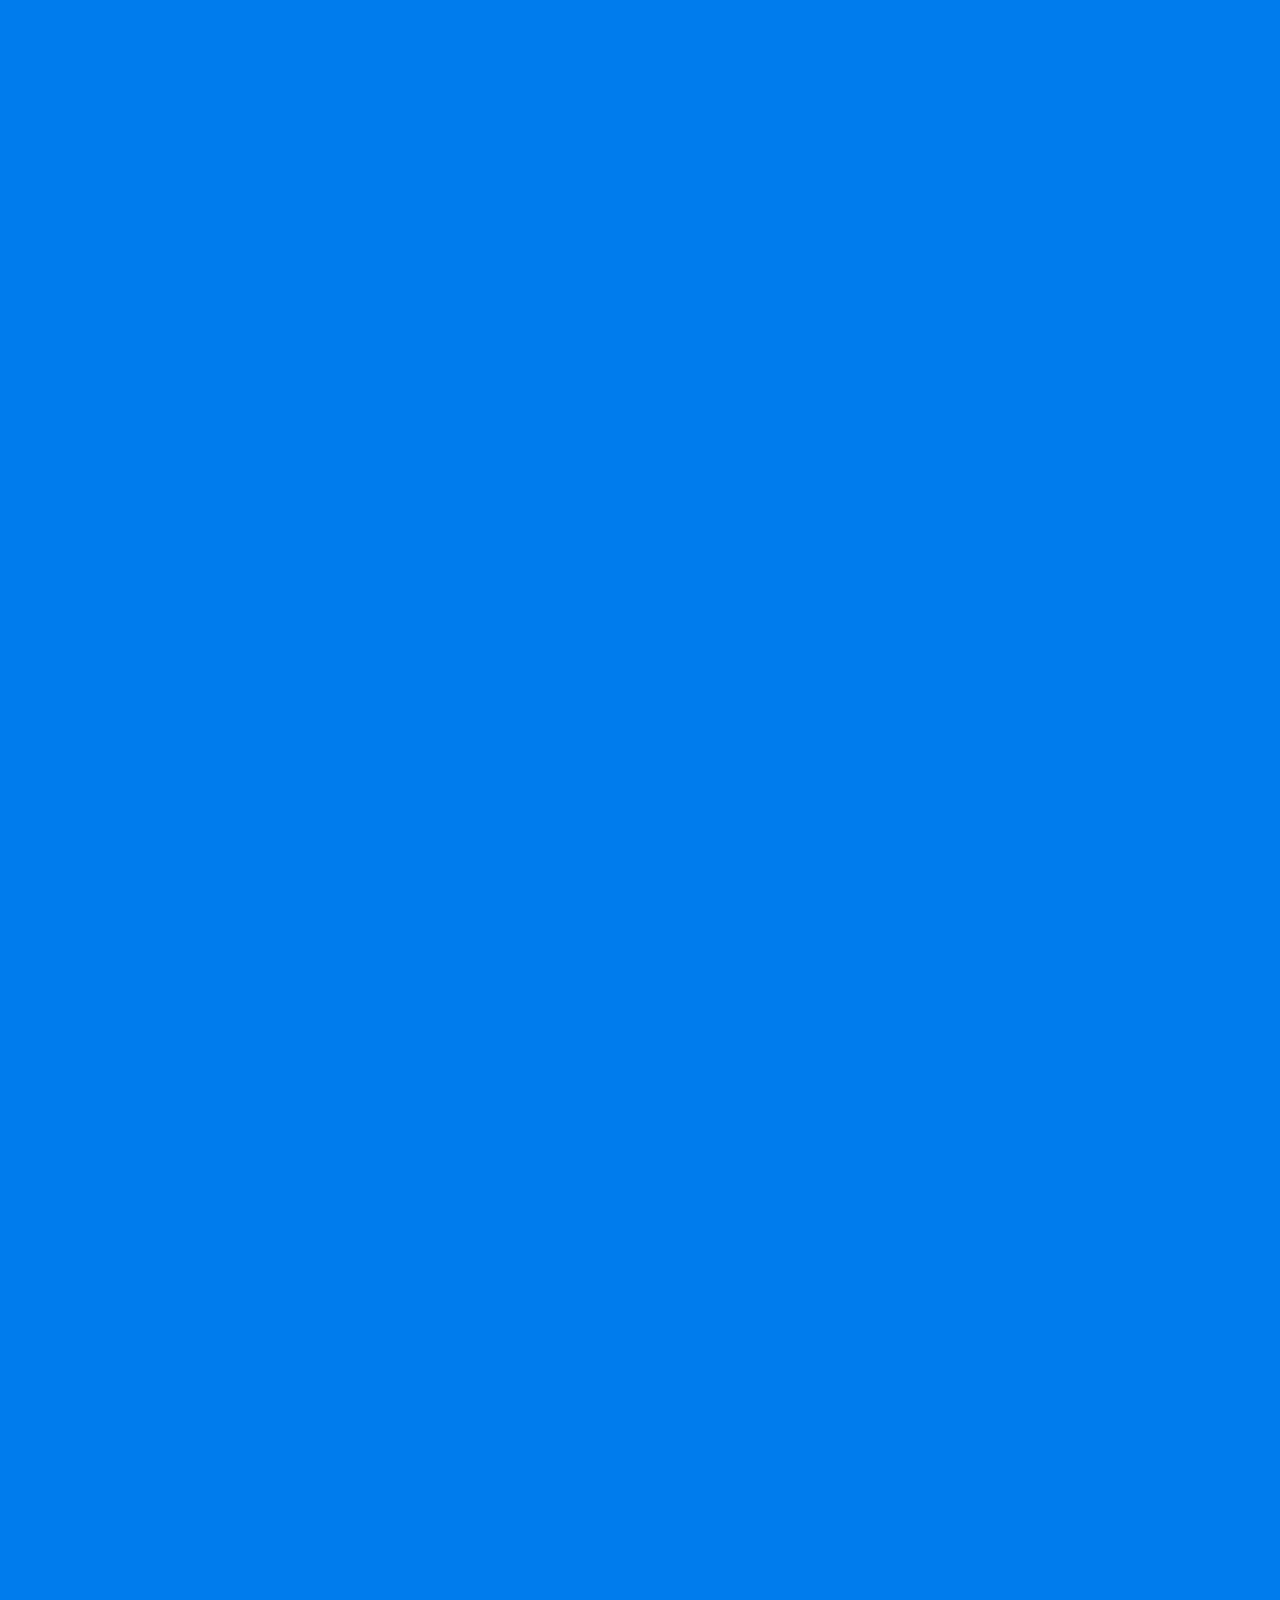
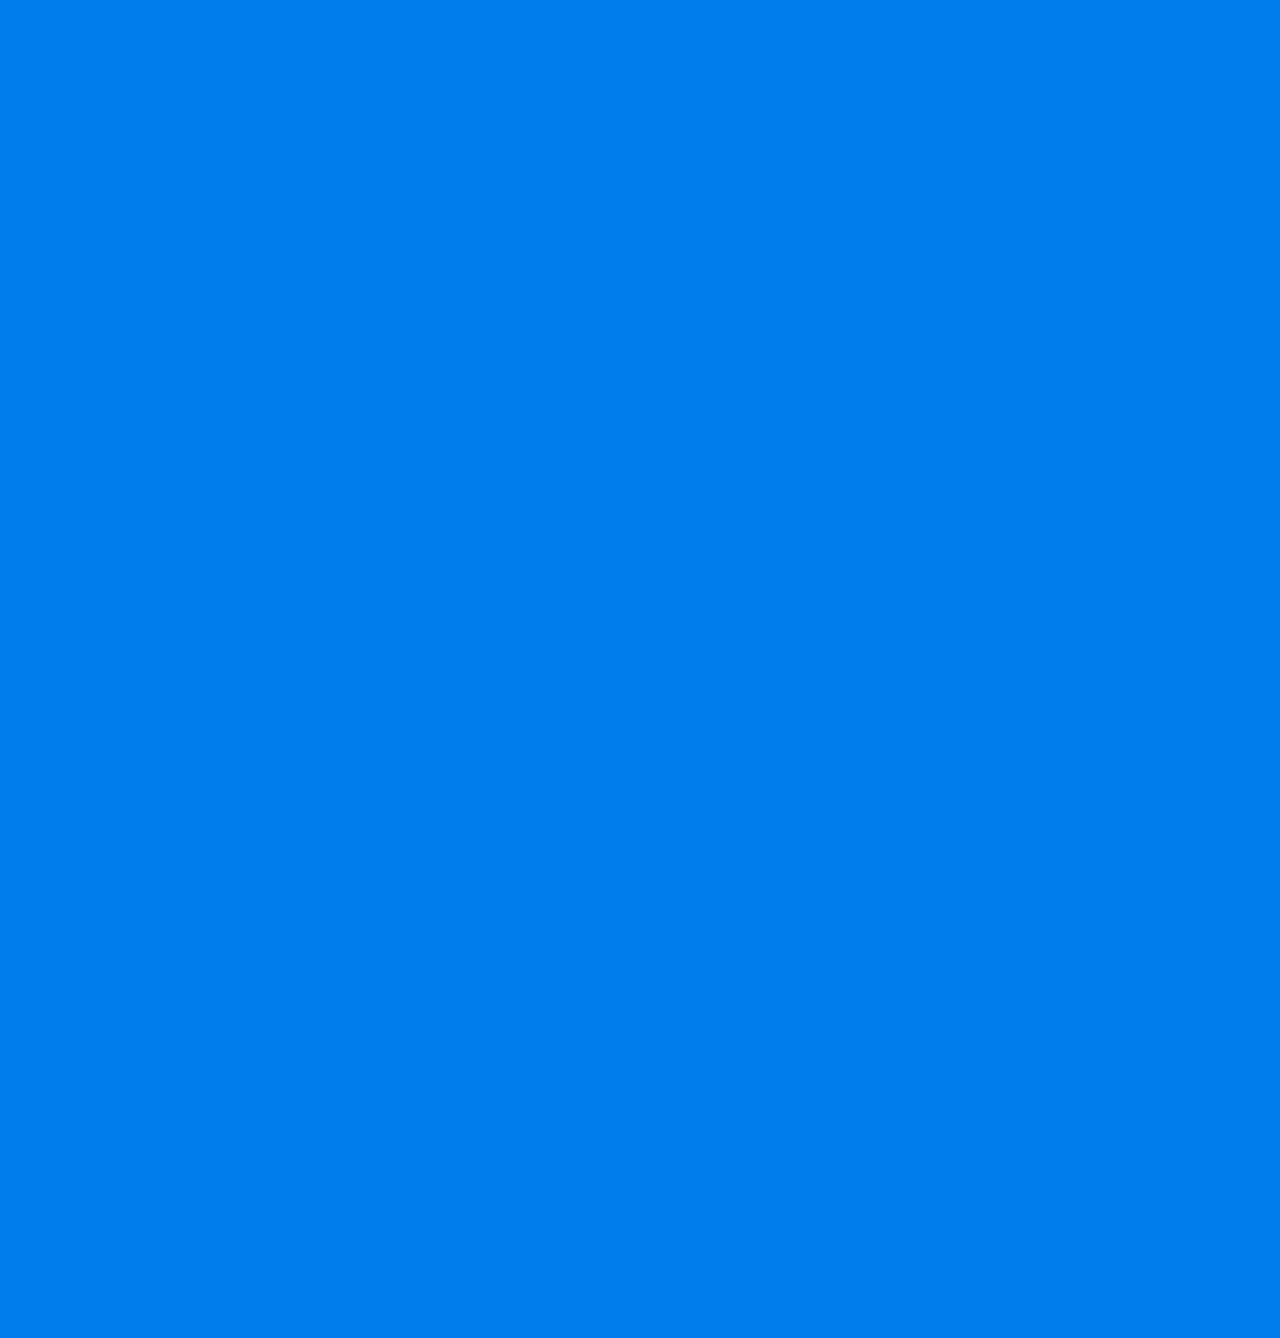
==== commit a004b606: "added new projects" ====
--- a/portfolio.html
+++ b/portfolio.html
@@ -1242,6 +1242,167 @@
 															</figure>
 															<!-- Portfolio Item -->
 
+															<!-- Portfolio Item -->
+															<figure class="item lbimage shuffle-item filtered"
+																	data-groups='["category_all","category_develope","category_design"]'>
+																<div class="portfolio-item-img">
+																	<img src="./assets/images/projects/seastrips/dashboard.png" alt="Seas Trips" loading="lazy"
+																		 class="attachment-portfolio-image-two-c size-portfolio-image-two-c wp-post-image" style="height: 380px;">
+
+																	<a class="lightbox" data-fancybox="fancybox-pj38" title="Seas Trips"
+																	   href="./assets/images/projects/seastrips/dashboard.png"></a>
+
+																	<div class="project-data hidden">
+																		<b>Website URL:</b>
+																		<a href="https://seatrips.devapps.website/Admin/login" target="_blank">https://seatrips.devapps.website/Admin/login</a> <br>
+																	</div>
+																</div>
+																<i class="fa fa-info" data-area="pj38"></i>
+																<h4 class="name">Seas Trips</h4>
+																<span class="category">
+																	An Online System for reserving sea trips tickets, also merchants can announce their trips and track their earnings.
+																</span>
+															</figure>
+															<!-- Portfolio Item -->
+
+															<!-- Portfolio Item -->
+															<figure class="item lbimage shuffle-item filtered"
+																	data-groups='["category_all","category_develope","category_design"]'>
+																<div class="portfolio-item-img">
+																	<img src="./assets/images/projects/klink/website.png" alt="Kurier-link" loading="lazy"
+																		 class="attachment-portfolio-image-two-c size-portfolio-image-two-c wp-post-image" style="height: 380px;">
+
+																	<a class="lightbox" data-fancybox="fancybox-pj39" title="Kurier-link"
+																	   href="./assets/images/projects/klink/website.png"></a>
+
+																	<div class="project-data hidden">
+																		<b>Website URL:</b>
+																		<a href="https://carriage.devapps.website" target="_blank">https://carriage.devapps.website</a> <br>
+																	</div>
+																</div>
+																<i class="fa fa-info" data-area="pj39"></i>
+																<h4 class="name">Kurier-link</h4>
+																<span class="category">
+																	German Delivery System. (Normal User , Company , Driver, Administrator).
+																</span>
+															</figure>
+															<!-- Portfolio Item -->
+
+															<!-- Portfolio Item -->
+															<figure class="item lbimage shuffle-item filtered"
+																	data-groups='["category_all","category_develope","category_design","category_api"]'>
+																<div class="portfolio-item-img">
+																	<img src="./assets/images/projects/aliensera/dashboard.png" alt="Aliensera" loading="lazy"
+																		 class="attachment-portfolio-image-two-c size-portfolio-image-two-c wp-post-image">
+
+																	<a class="lightbox" data-fancybox="fancybox-pj40" title="Aliensera"
+																	   href="./assets/images/projects/aliensera/dashboard.png"></a>
+
+																	<div class="project-data hidden">
+																		<b>Website URL:</b>
+																		<a href="https://back-aliensera.devapps.website/login" target="_blank">https://back-aliensera.devapps.website/login</a> <br>
+																	</div>
+																</div>
+																<i class="fa fa-info" data-area="pj40"></i>
+																<h4 class="name">Aliensera</h4>
+																<span class="category">
+																	E-learning Platform.
+																</span>
+															</figure>
+															<!-- Portfolio Item -->
+
+															<!-- Portfolio Item -->
+															<figure class="item lbimage shuffle-item filtered"
+																	data-groups='["category_all","category_develope","category_design"]'>
+																<div class="portfolio-item-img">
+																	<img src="./assets/images/projects/tasks/dashboard.png" alt="Tasks" loading="lazy"
+																		 class="attachment-portfolio-image-two-c size-portfolio-image-two-c wp-post-image" style="height: 380px;">
+
+																	<a class="lightbox" data-fancybox="fancybox-pj41" title="Tasks"
+																	   href="./assets/images/projects/tasks/dashboard.png"></a>
+
+																	<div class="project-data hidden">
+																		<b>Website URL:</b>
+																		<a href="https://tasks.devapps.website/Admin/login" target="_blank">https://tasks.devapps.website/Admin/login</a> <br>
+																	</div>
+																</div>
+																<i class="fa fa-info" data-area="pj41"></i>
+																<h4 class="name">Tasks</h4>
+																<span class="category">
+																	Tasks Management System
+																</span>
+															</figure>
+															<!-- Portfolio Item -->
+
+															<!-- Portfolio Item -->
+															<figure class="item lbimage shuffle-item filtered"
+																	data-groups='["category_all","category_develope","category_design","category_api"]'>
+																<div class="portfolio-item-img">
+																	<img src="./assets/images/projects/sayrat/website.png" alt="Sayrat" loading="lazy"
+																		 class="attachment-portfolio-image-two-c size-portfolio-image-two-c wp-post-image" style="height: 380px;">
+
+																	<a class="lightbox" data-fancybox="fancybox-pj42" title="Sayrat"
+																	   href="./assets/images/projects/sayrat/website.png"></a>
+
+																	<div class="project-data hidden">
+																		<b>Website URL:</b>
+																		<a href="https://sayrat.devapps.website" target="_blank">https://sayrat.devapps.website</a> <br>
+																	</div>
+																</div>
+																<i class="fa fa-info" data-area="pj42"></i>
+																<h4 class="name">Sayrat</h4>
+																<span class="category">
+																	Cars Advertising System
+																</span>
+															</figure>
+															<!-- Portfolio Item -->
+
+															<!-- Portfolio Item -->
+															<figure class="item lbimage shuffle-item filtered"
+																	data-groups='["category_all","category_develope","category_design"]'>
+																<div class="portfolio-item-img">
+																	<img src="./assets/images/projects/stylish/website.png" alt="Stylish" loading="lazy"
+																		 class="attachment-portfolio-image-two-c size-portfolio-image-two-c wp-post-image">
+
+																	<a class="lightbox" data-fancybox="fancybox-pj43" title="Stylish"
+																	   href="./assets/images/projects/stylish/website.png"></a>
+
+																	<div class="project-data hidden">
+																		<b>Website URL:</b>
+																		<a href="https://stylish.devapps.website/admin/login" target="_blank">https://stylish.devapps.website/admin/login</a> <br>
+																	</div>
+																</div>
+																<i class="fa fa-info" data-area="pj43"></i>
+																<h4 class="name">Stylish</h4>
+																<span class="category">
+																	An Online system for buying and selling used clothes.
+																</span>
+															</figure>
+															<!-- Portfolio Item -->
+
+															<!-- Portfolio Item -->
+															<figure class="item lbimage shuffle-item filtered"
+																	data-groups='["category_all","category_develope","category_design"]'>
+																<div class="portfolio-item-img">
+																	<img src="./assets/images/projects/currency/dashboard.png" alt="Currency Exchange System" loading="lazy"
+																		 class="attachment-portfolio-image-two-c size-portfolio-image-two-c wp-post-image" style="height: 380px;">
+
+																	<a class="lightbox" data-fancybox="fancybox-pj44" title="Currency Exchange System"
+																	   href="./assets/images/projects/currency/dashboard.png"></a>
+
+																	<div class="project-data hidden">
+																		<b>Website URL:</b>
+																		<a href="https://currency.devapps.website/login" target="_blank">https://currency.devapps.website/login</a> <br>
+																	</div>
+																</div>
+																<i class="fa fa-info" data-area="pj44"></i>
+																<h4 class="name">Currency Exchange System</h4>
+																<span class="category">
+																	Currency Exchange System.
+																</span>
+															</figure>
+															<!-- Portfolio Item -->
+
 
 														</div>
 													</div>
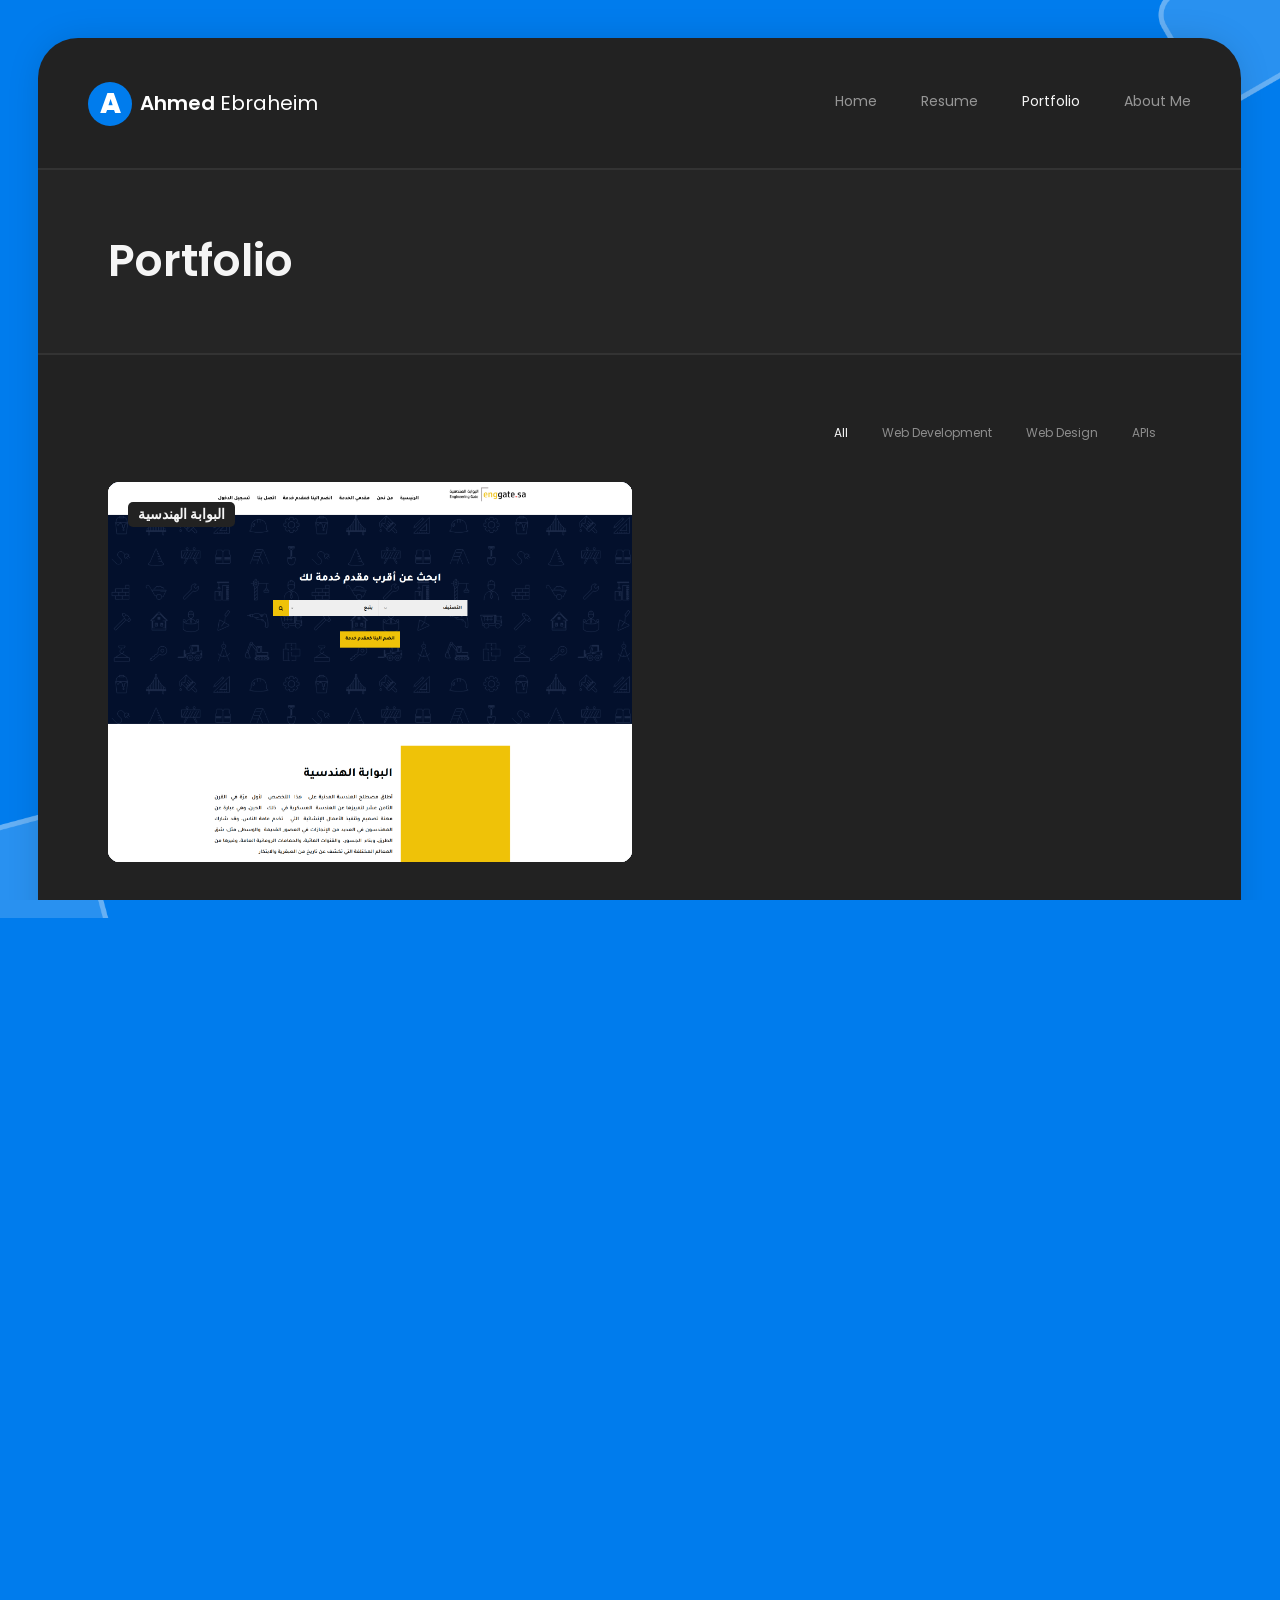
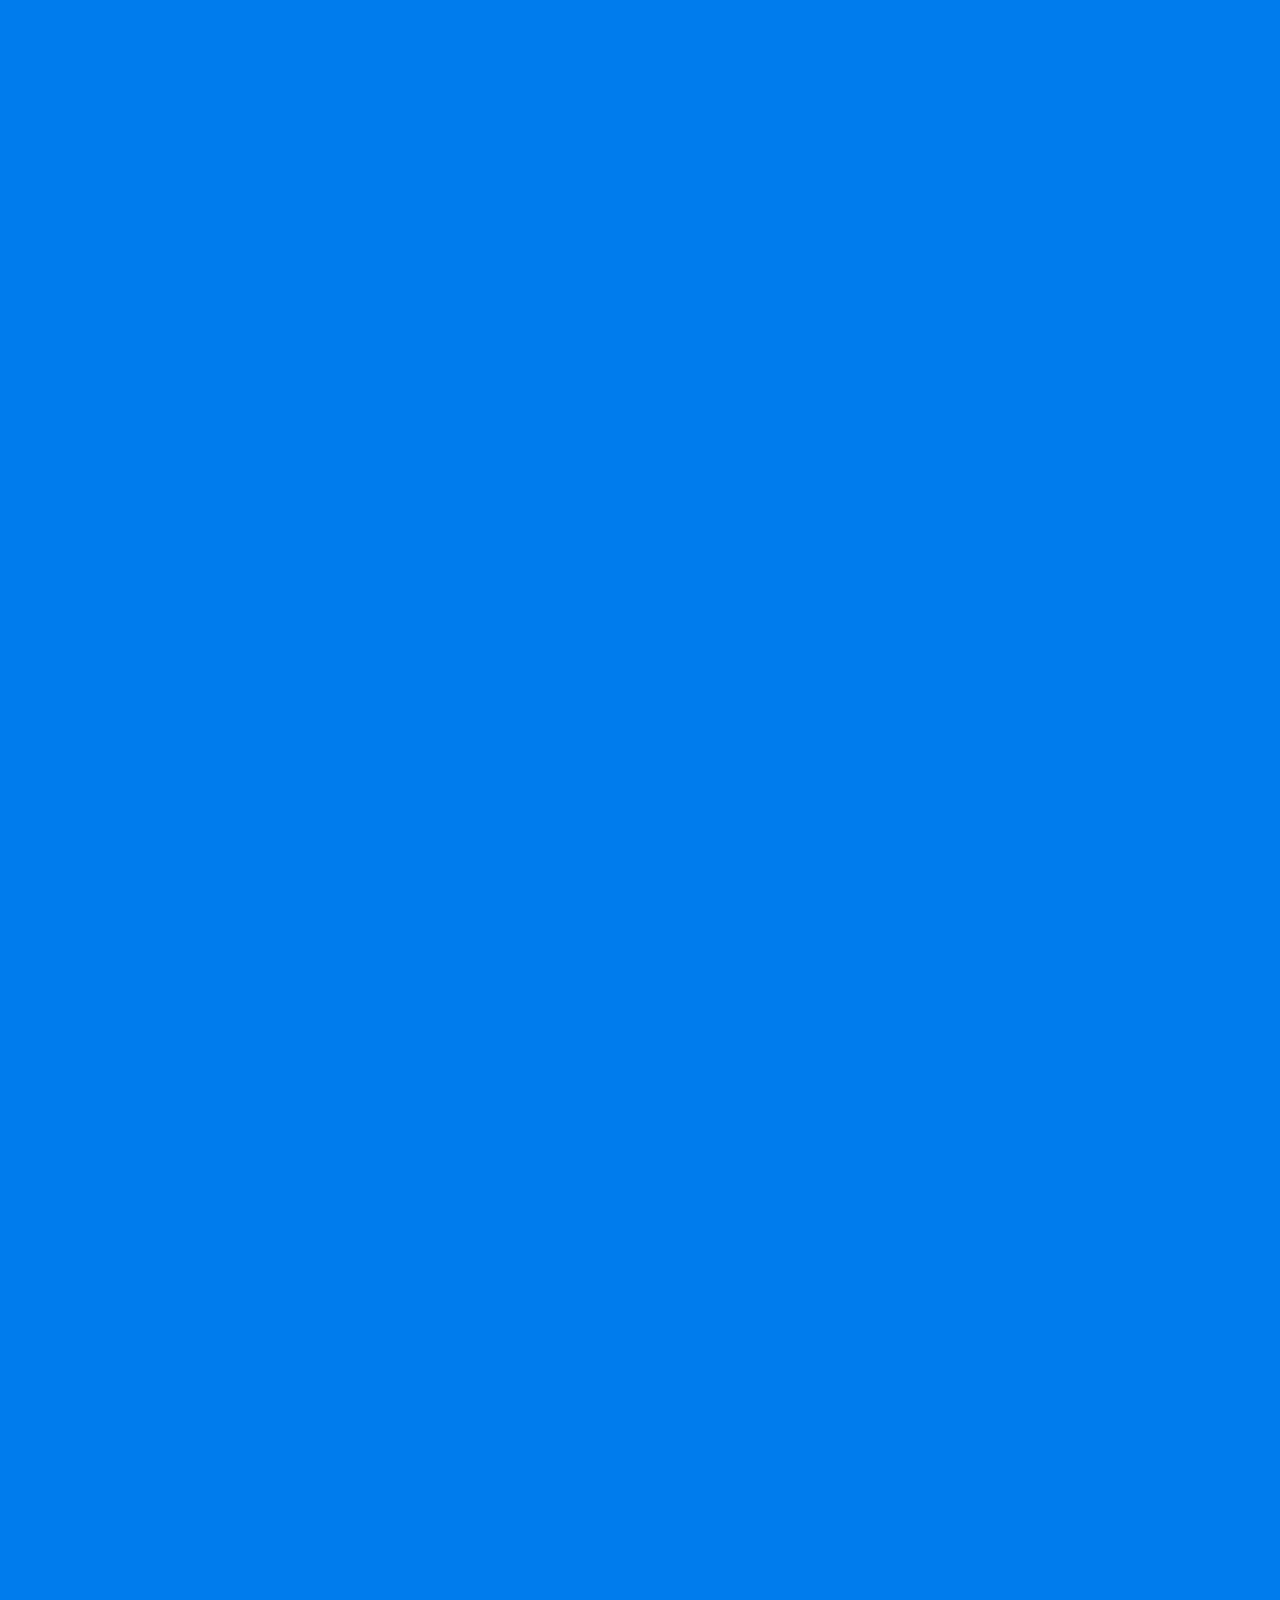
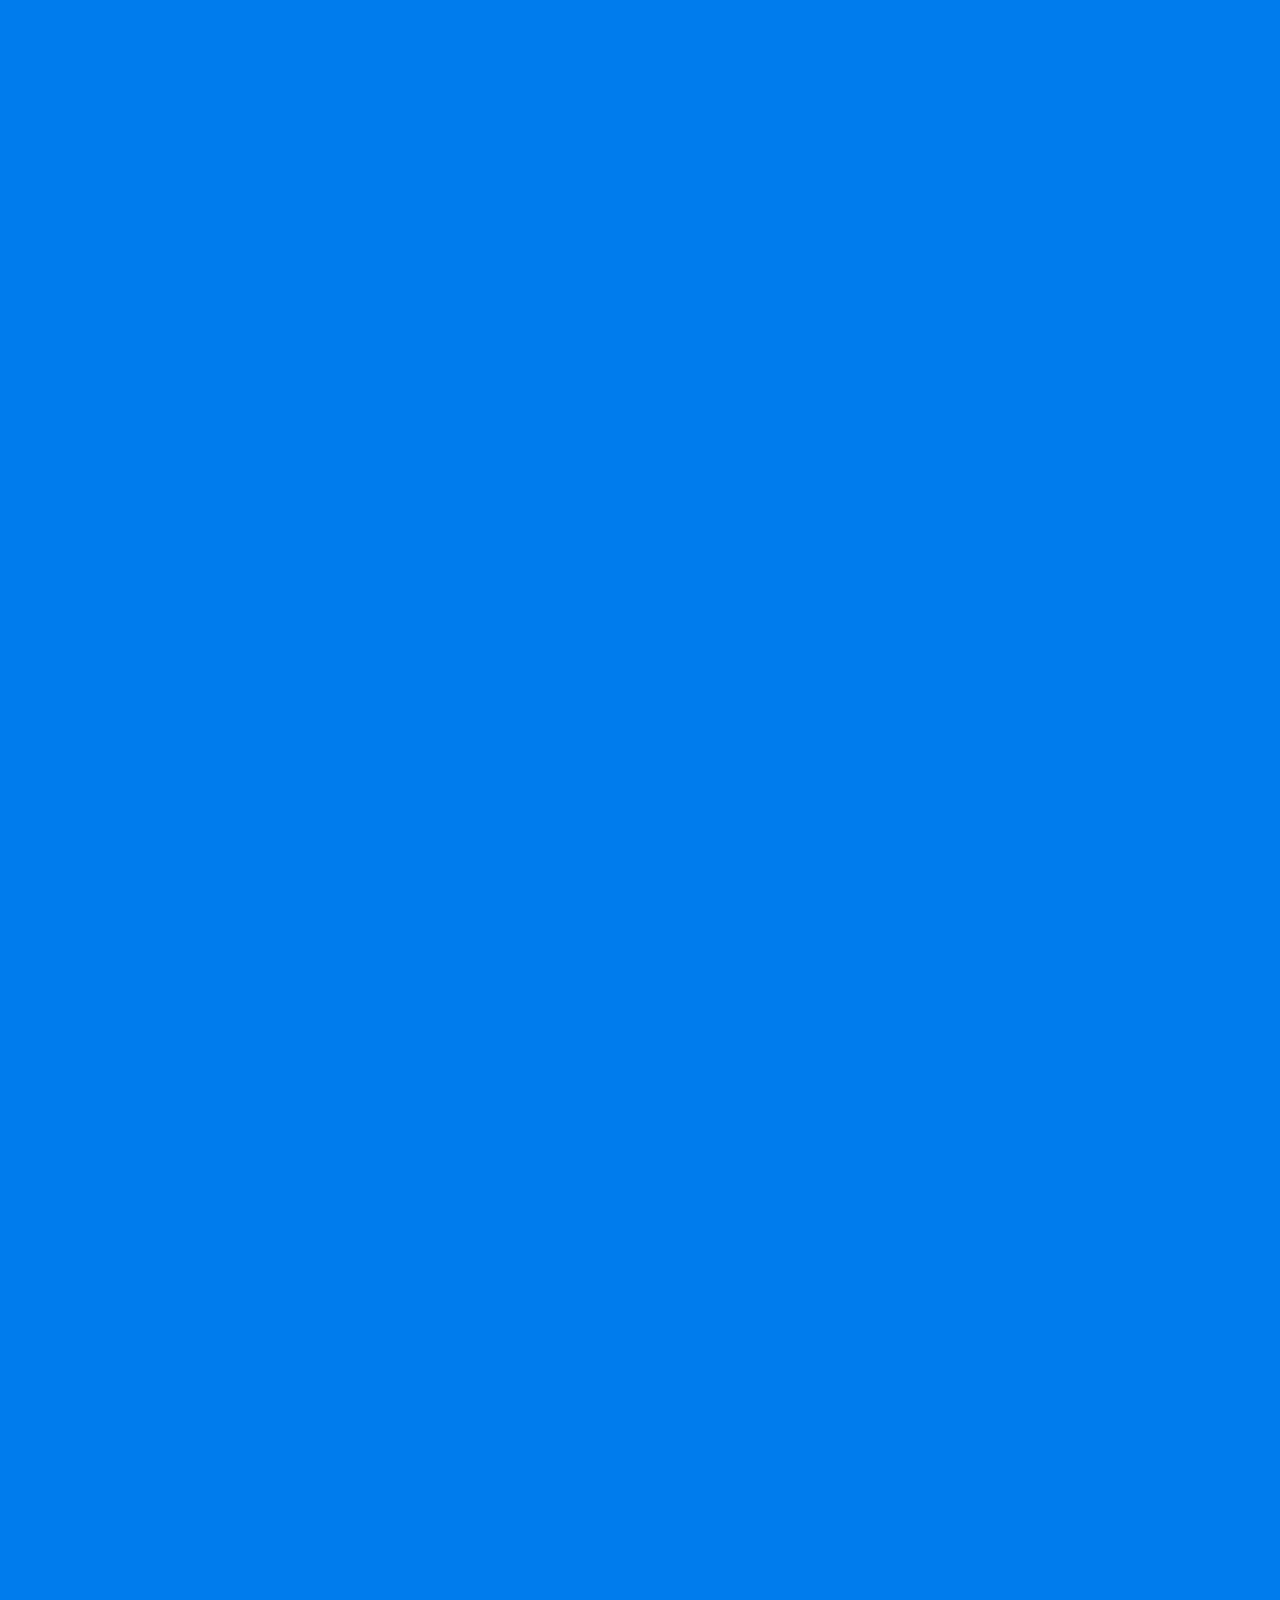
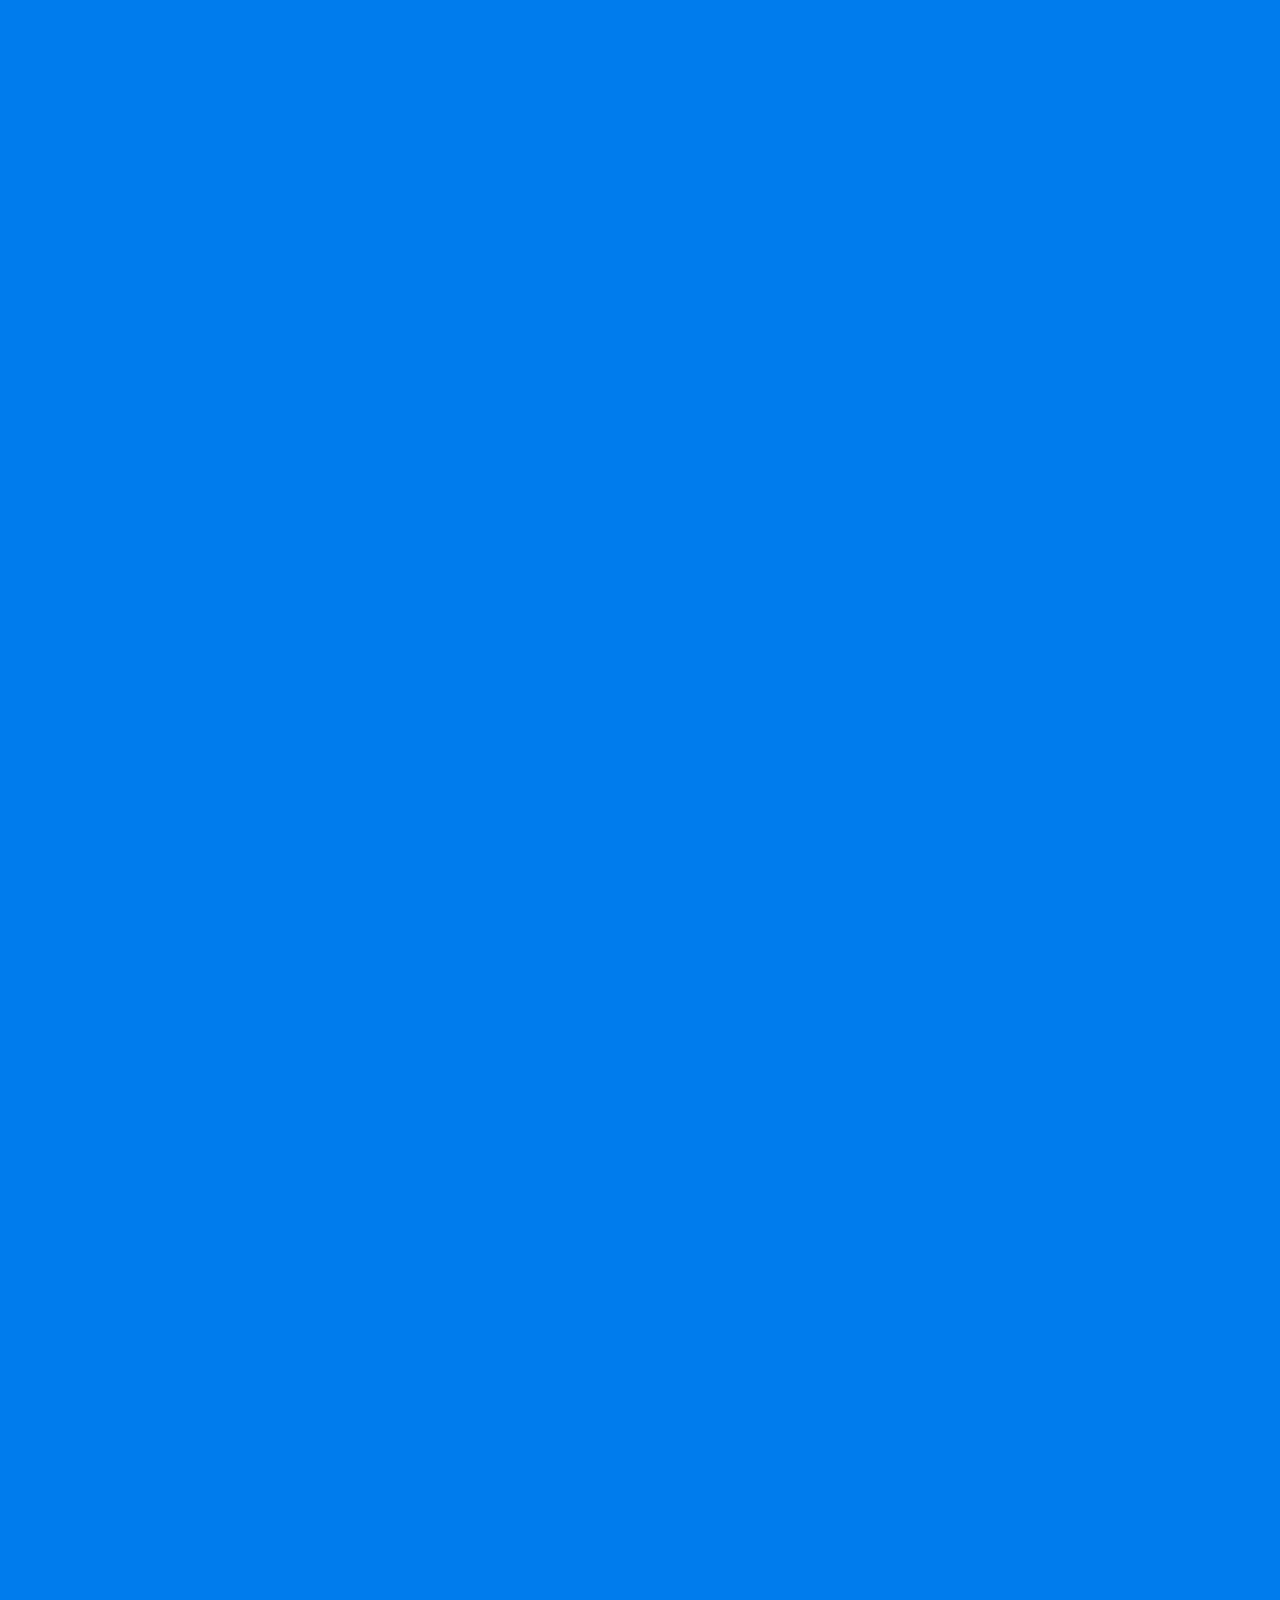
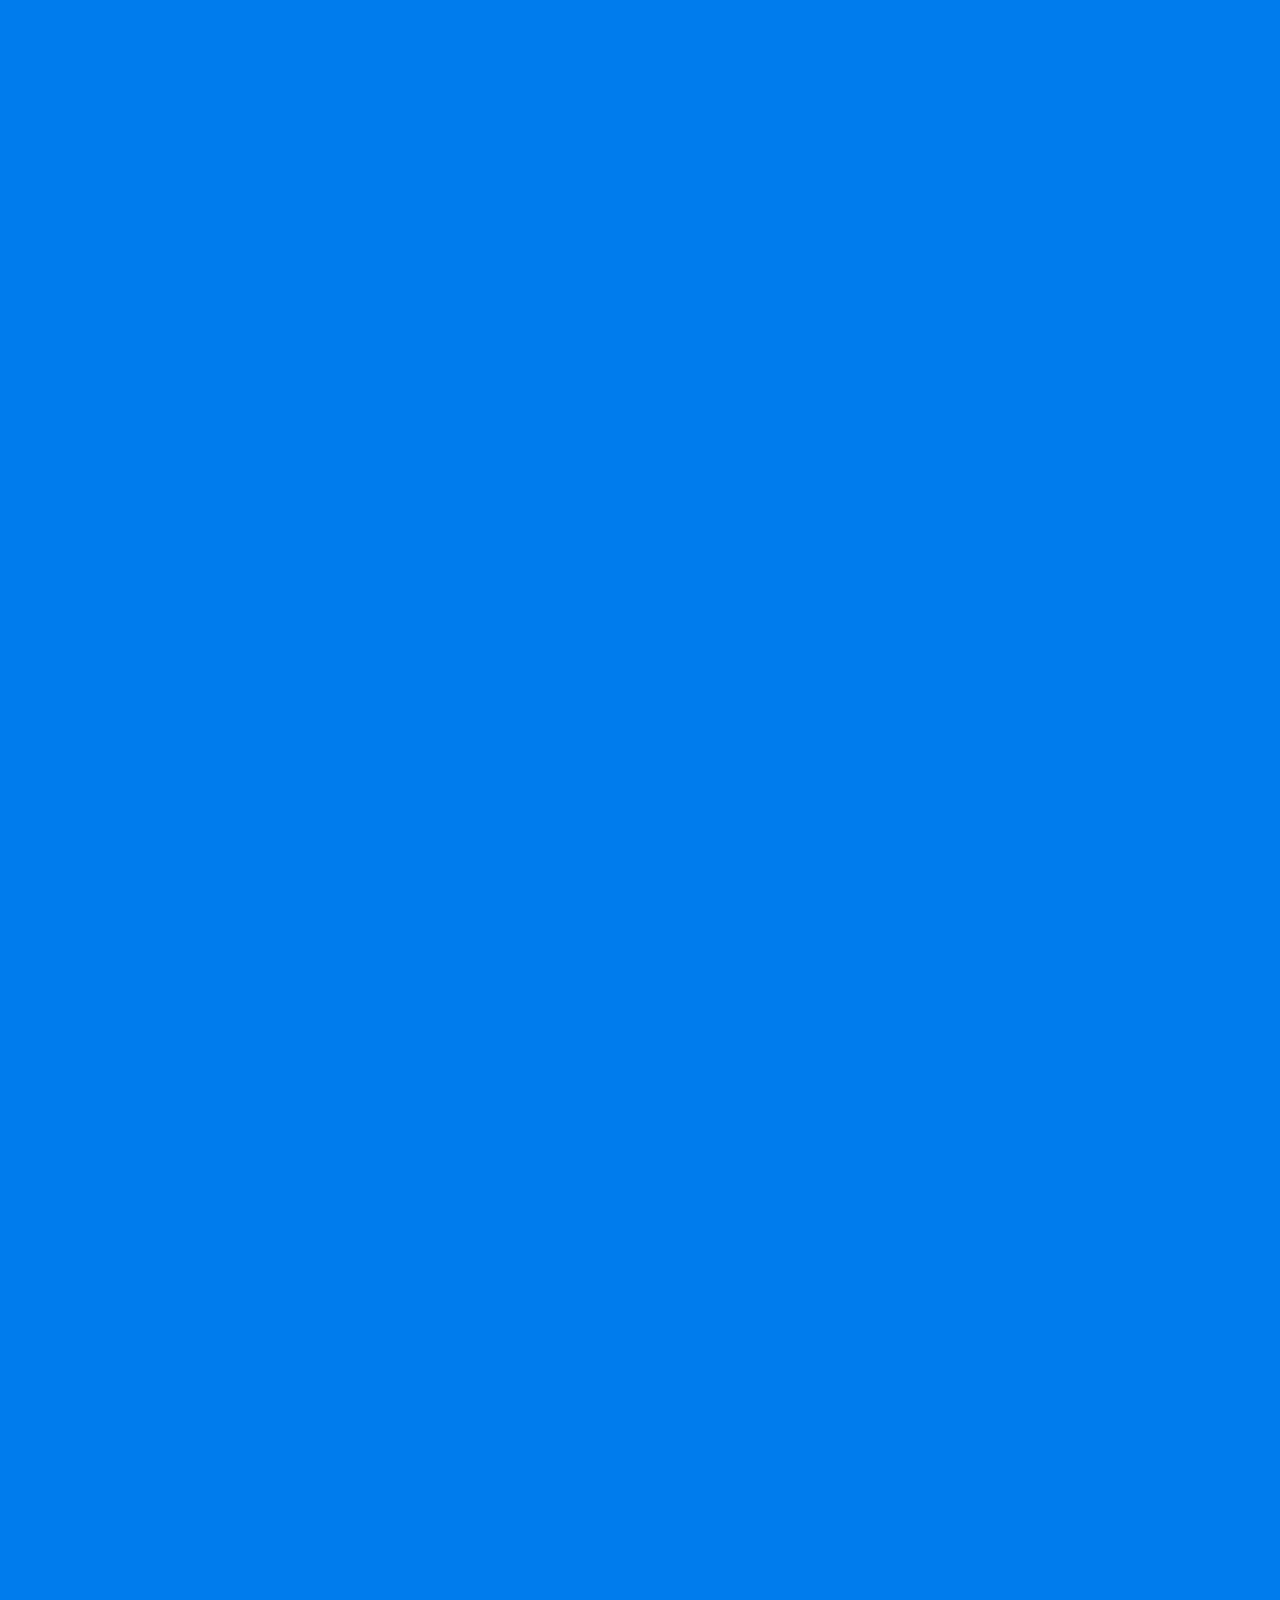
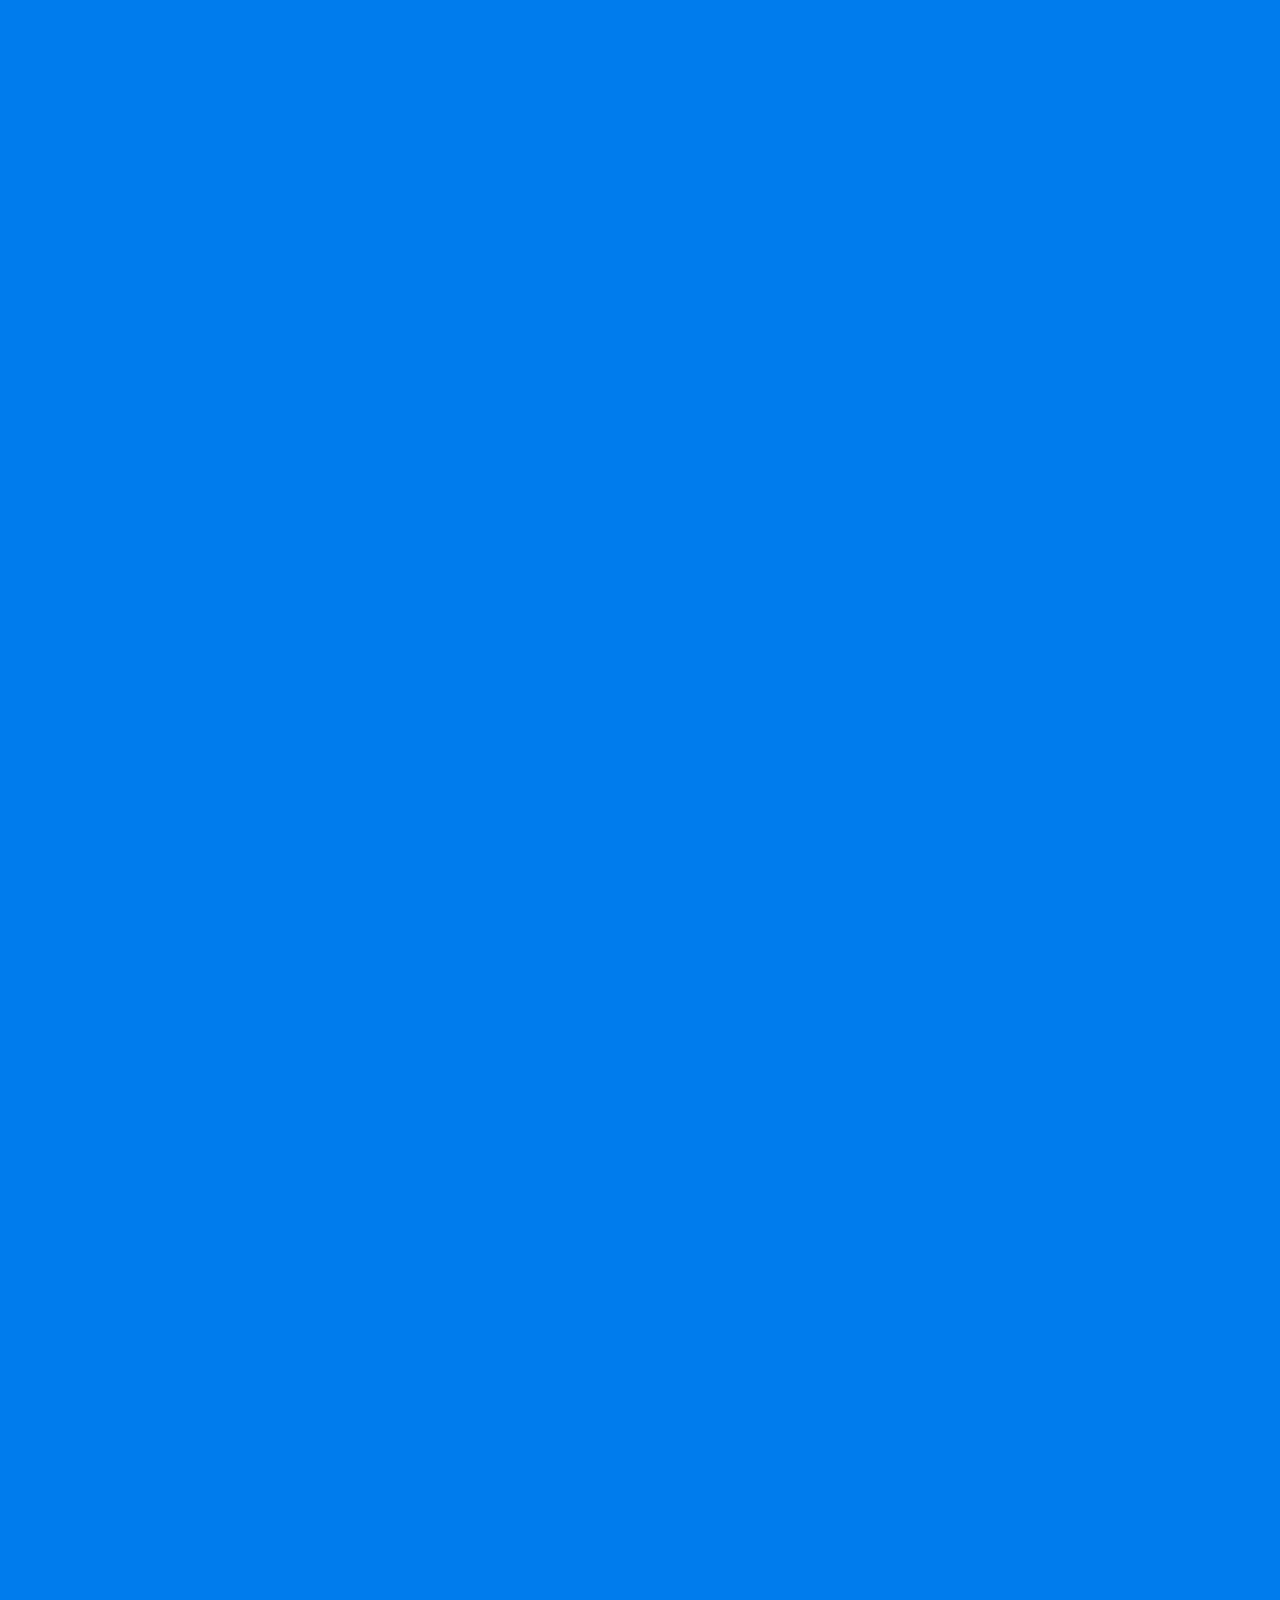
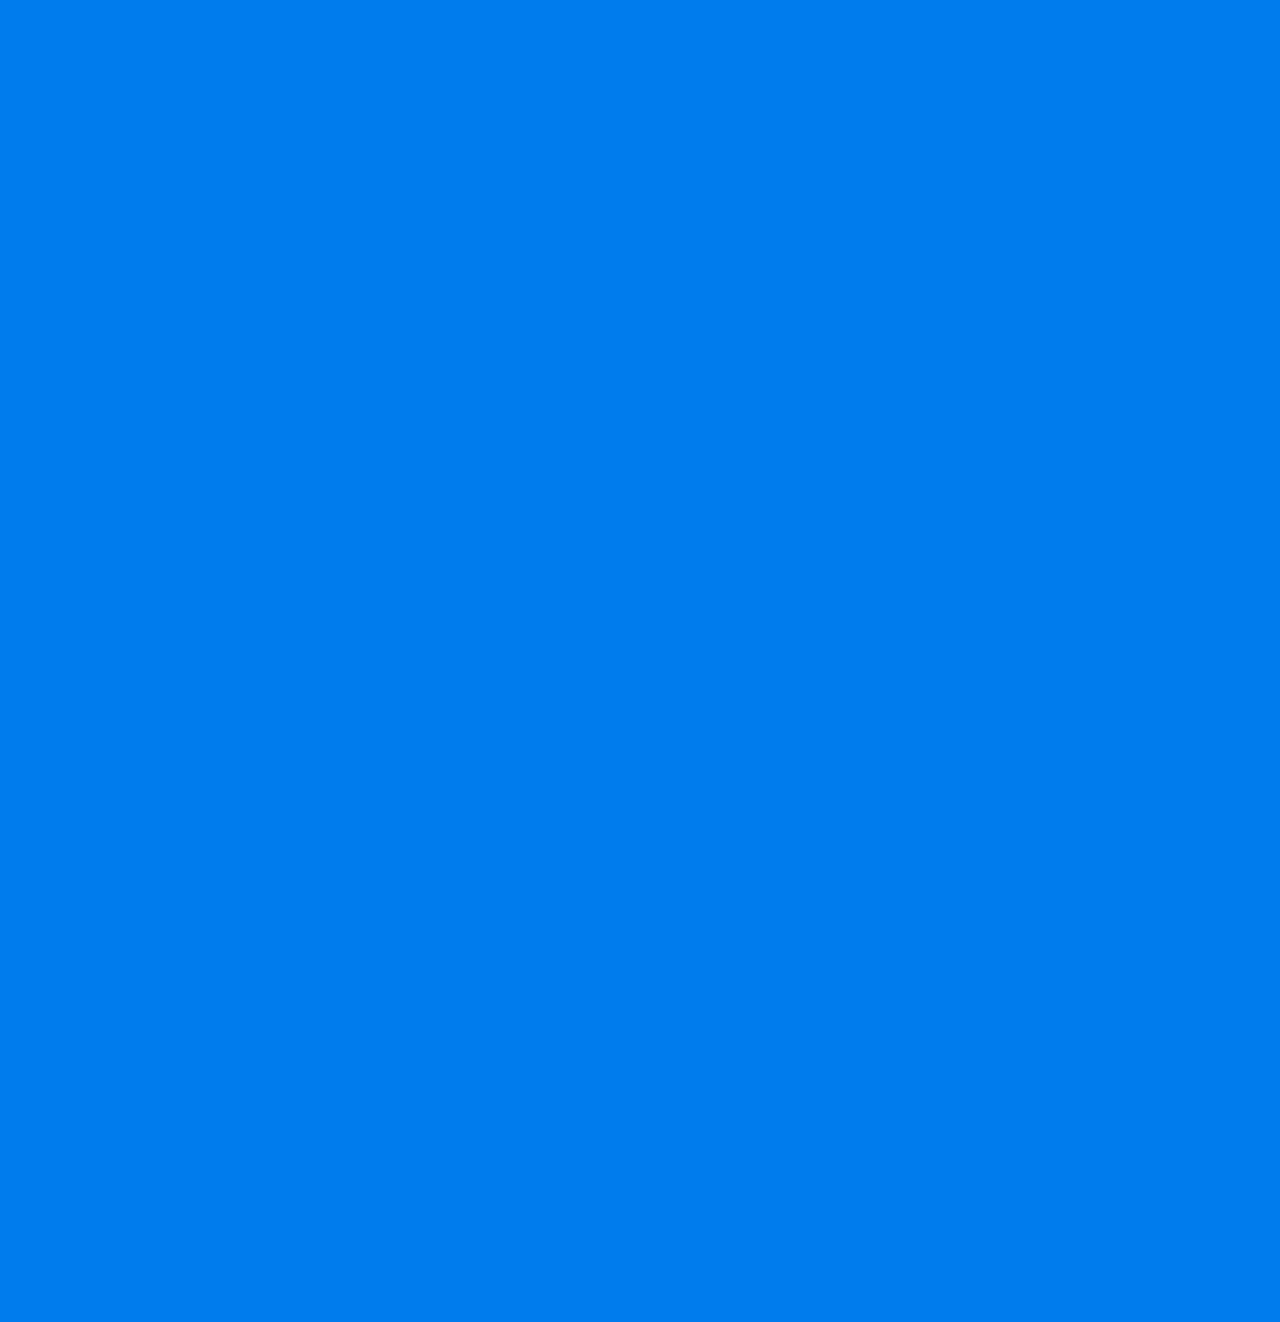
==== commit 3d21f3b3: "added new projects" ====
--- a/portfolio.html
+++ b/portfolio.html
@@ -1403,6 +1403,189 @@
 															</figure>
 															<!-- Portfolio Item -->
 
+															<!-- Portfolio Item -->
+															<figure class="item lbimage shuffle-item filtered"
+																	data-groups='["category_all","category_develope","category_design"]'>
+																<div class="portfolio-item-img">
+																	<img src="./assets/images/projects/nitro/website.png" alt="Q8nitro" loading="lazy"
+																		 class="attachment-portfolio-image-two-c size-portfolio-image-two-c wp-post-image">
+
+																	<a class="lightbox" data-fancybox="fancybox-pj45" title="Q8nitro"
+																	   href="./assets/images/projects/nitro/website.png"></a>
+
+																	<a class="lightbox" data-fancybox="fancybox-pj45" title="Q8nitro"
+																	   href="./assets/images/projects/nitro/dashboard.png"></a>
+
+																	<div class="project-data hidden">
+																		<b>Website URL:</b>
+																		<a href="https://www.q8nitro.com/" target="_blank">https://www.q8nitro.com/</a> <br>
+																	</div>
+																</div>
+																<i class="fa fa-info" data-area="pj45"></i>
+																<h4 class="name">Q8nitro</h4>
+																<span class="category">
+																	Q8Nitro (“we” or “the Platform”) is committed to protecting the privacy of our users and their personal data.
+																	All our practices in collecting, using, and storing information comply with the Canadian Personal Information Protection and Electronic Documents Act (PIPEDA),
+																	ensuring transparency and security at every stage of processing.
+																</span>
+															</figure>
+															<!-- Portfolio Item -->
+
+															<!-- Portfolio Item -->
+															<figure class="item lbimage shuffle-item filtered"
+																	data-groups='["category_all","category_develope","category_design"]'>
+																<div class="portfolio-item-img">
+																	<img src="./assets/images/projects/alawael/website.png" alt="Alawael" loading="lazy"
+																		 class="attachment-portfolio-image-two-c size-portfolio-image-two-c wp-post-image">
+
+																	<a class="lightbox" data-fancybox="fancybox-pj46" title="Alawael"
+																	   href="./assets/images/projects/alawael/website.png"></a>
+
+																	<div class="project-data hidden">
+																		<b>Website URL:</b>
+																		<a href="https://alawael.com" target="_blank">https://alawael.com/</a> <br>
+																	</div>
+																</div>
+																<i class="fa fa-info" data-area="pj46"></i>
+																<h4 class="name">Alawael</h4>
+																<span class="category">
+																	Awael Group holds a strong balance sheet and successfully integrated functions across six fully established independent companies,
+																	which gives the group a competitive advantage and the ability to carry out large capital-intensive projects with excellence.
+																</span>
+															</figure>
+															<!-- Portfolio Item -->
+
+															<!-- Portfolio Item -->
+															<figure class="item lbimage shuffle-item filtered"
+																	data-groups='["category_all","category_develope","category_design"]'>
+																<div class="portfolio-item-img">
+																	<img src="./assets/images/projects/bestway/website.png" alt="Bestway" loading="lazy"
+																		 class="attachment-portfolio-image-two-c size-portfolio-image-two-c wp-post-image">
+
+																	<a class="lightbox" data-fancybox="fancybox-pj47" title="Bestway"
+																	   href="./assets/images/projects/bestway/website.png"></a>
+
+																	<div class="project-data hidden">
+																		<b>Website URL:</b>
+																		<a href="https://bestway.net" target="_blank">https://bestway.net</a> <br>
+																	</div>
+																</div>
+																<i class="fa fa-info" data-area="pj47"></i>
+																<h4 class="name">Bestway</h4>
+																<span class="category">
+																	Bestway provides a range of asset integrity, inspection, construction, maintenance, repair and training solutions to the oil and gas sector.
+																	We provide a full range inspection services to meet all bi-annual and annual scheduling requirements in addition to one-off project requirements such as rig installation and maintenance projects.
+																	Our our fully trained personnel, ensures that all services delivered are covered by international quality standards.
+																</span>
+															</figure>
+															<!-- Portfolio Item -->
+
+															<!-- Portfolio Item -->
+															<figure class="item lbimage shuffle-item filtered"
+																	data-groups='["category_all","category_develope","category_design","category_api"]'>
+																<div class="portfolio-item-img">
+																	<img src="./assets/images/projects/darkom/website.png" alt="Darkom" loading="lazy"
+																		 class="attachment-portfolio-image-two-c size-portfolio-image-two-c wp-post-image">
+
+																	<a class="lightbox" data-fancybox="fancybox-pj48" title="Darkom"
+																	   href="./assets/images/projects/darkom/website.png"></a>
+																	<a class="lightbox" data-fancybox="fancybox-pj48" title="Darkom"
+																	   href="./assets/images/projects/darkom/dashboard.png"></a>
+																	<a class="lightbox" data-fancybox="fancybox-pj48" title="Darkom"
+																	   href="./assets/images/projects/darkom/app.png"></a>
+
+																	<div class="project-data hidden">
+																		<b>Website URL:</b>
+																		<a href="https://darkomkw.com" target="_blank">https://darkomkw.com</a> <br>
+																		<b>Mobile APP:</b>
+																		<a href="https://play.google.com/store/apps/details?id=com.tocaan.darkom" target="_blank">https://play.google.com/store/apps/details?id=com.tocaan.darkom</a> <br>
+																	</div>
+																</div>
+																<i class="fa fa-info" data-area="pj48"></i>
+																<h4 class="name">Darkom</h4>
+																<span class="category">
+																	“Darkom” application fulfills some general requirements as well as commercial advertisements.
+																	“Your House” is a Kuwaiti real estate directory through which various properties (rent | sale / exchange / etc..) are presented
+																	in an easy and flexible way in the search for what the real estate applicant needs.
+																	The possibility of obtaining services such as (moving luggage / contracting and crafts / following up on transactions / other services
+																</span>
+															</figure>
+															<!-- Portfolio Item -->
+
+															<!-- Portfolio Item -->
+															<figure class="item lbimage shuffle-item filtered"
+																	data-groups='["category_all","category_develope","category_design"]'>
+																<div class="portfolio-item-img">
+																	<img src="./assets/images/projects/edite/website.png" alt="Edite" loading="lazy"
+																		 class="attachment-portfolio-image-two-c size-portfolio-image-two-c wp-post-image">
+
+																	<a class="lightbox" data-fancybox="fancybox-pj49" title="Edite"
+																	   href="./assets/images/projects/edite/website.png"></a>
+																	<a class="lightbox" data-fancybox="fancybox-pj49" title="Edite"
+																	   href="./assets/images/projects/edite/dashboard.png"></a>
+
+																	<div class="project-data hidden">
+																		<b>Website URL:</b>
+																		<a href="https://www.sasca.org.sa/" target="_blank">https://www.sasca.org.sa/</a> <br>
+																	</div>
+																</div>
+																<i class="fa fa-info" data-area="pj49"></i>
+																<h4 class="name">الجمعية العربية السعودية للثقافة والفنون</h4>
+																<span class="category">
+																	- اثراء الحراك وزيادة النشاط الثقافي والفني بالمملكة العربية السعودية عبر مجالاتها الأربعة المسرح والفنون الأدائية – الفنون البصرية – الأفلام – الموسيقى
+																</span>
+															</figure>
+															<!-- Portfolio Item -->
+
+															<!-- Portfolio Item -->
+															<figure class="item lbimage shuffle-item filtered"
+																	data-groups='["category_all","category_develope","category_design"]'>
+																<div class="portfolio-item-img">
+																	<img src="./assets/images/projects/artists/website.png" alt="Artists" loading="lazy"
+																		 class="attachment-portfolio-image-two-c size-portfolio-image-two-c wp-post-image">
+
+																	<a class="lightbox" data-fancybox="fancybox-pj50" title="Artists"
+																	   href="./assets/images/projects/artists/website.png"></a>
+																	<a class="lightbox" data-fancybox="fancybox-pj50" title="Artists"
+																	   href="./assets/images/projects/artists/dashboard.png"></a>
+
+																	<div class="project-data hidden">
+																		<b>Website URL:</b>
+																		<a href="https://sao.sa/" target="_blank">https://sao.sa/</a> <br>
+																	</div>
+																</div>
+																<i class="fa fa-info" data-area="pj50"></i>
+																<h4 class="name">جمعية الفنانين السعوديين</h4>
+																<span class="category">
+																	دعم ومساندات جميع الفنانين في تحقيق استقرار ومعيشة كريمة
+																</span>
+															</figure>
+															<!-- Portfolio Item -->
+
+															<!-- Portfolio Item -->
+															<figure class="item lbimage shuffle-item filtered"
+																	data-groups='["category_all","category_develope","category_design"]'>
+																<div class="portfolio-item-img">
+																	<img src="./assets/images/projects/enggate/website.png" alt="EngGate" loading="lazy"
+																		 class="attachment-portfolio-image-two-c size-portfolio-image-two-c wp-post-image">
+
+																	<a class="lightbox" data-fancybox="fancybox-pj51" title="EngGate"
+																	   href="./assets/images/projects/enggate/website.png"></a>
+																	<a class="lightbox" data-fancybox="fancybox-pj51" title="EngGate"
+																	   href="./assets/images/projects/enggate/dashboard.png"></a>
+
+																	<div class="project-data hidden">
+																		<b>Website URL:</b>
+																		<a href="https://enggate.sa" target="_blank">https://enggate.sa</a> <br>
+																	</div>
+																</div>
+																<i class="fa fa-info" data-area="pj51"></i>
+																<h4 class="name">البوابة الهندسية</h4>
+																<span class="category">
+																البوابة الهندسية منصة تفاعلية جمعت مقدمي الخدمة في مجال الهندسة والبناء والاثاث والمفروشات ليصبحوا الاقرب والاسهل والافضل لعمالائهم .
+																</span>
+															</figure>
+															<!-- Portfolio Item -->
 
 														</div>
 													</div>
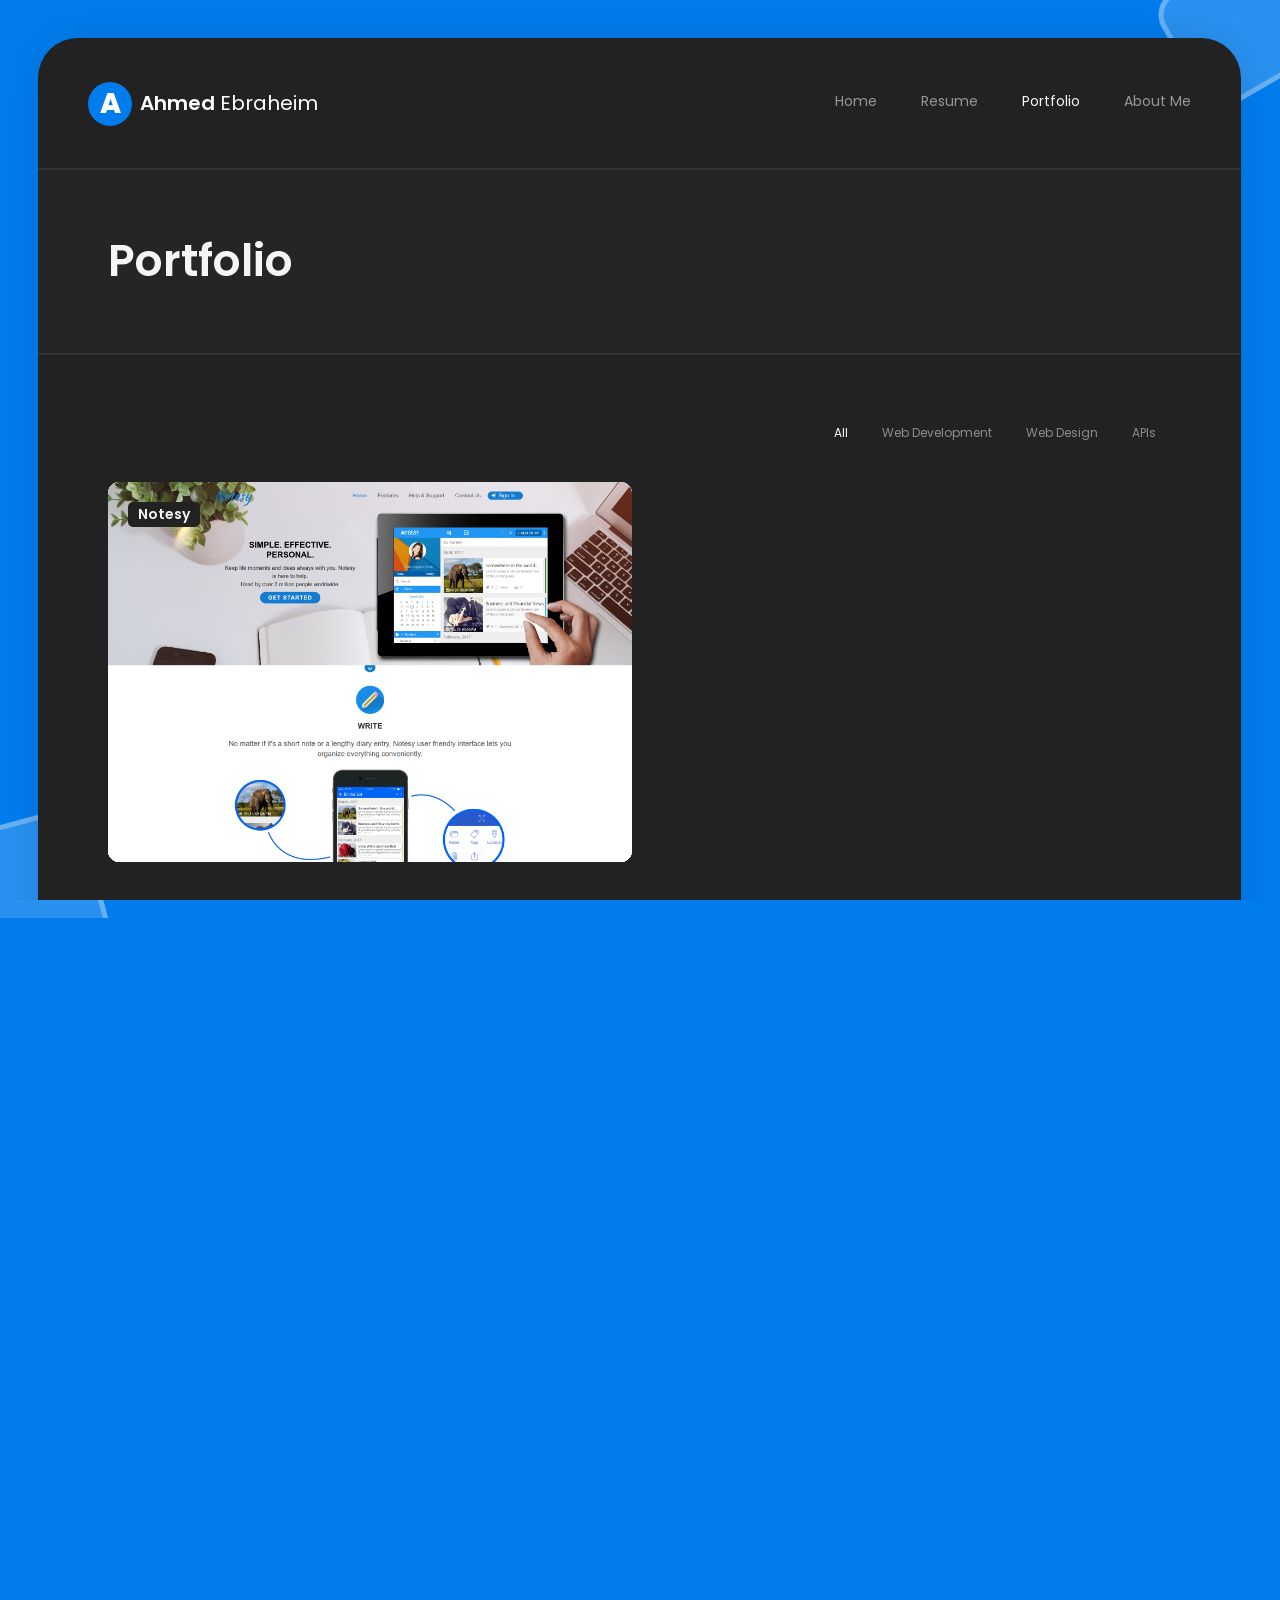
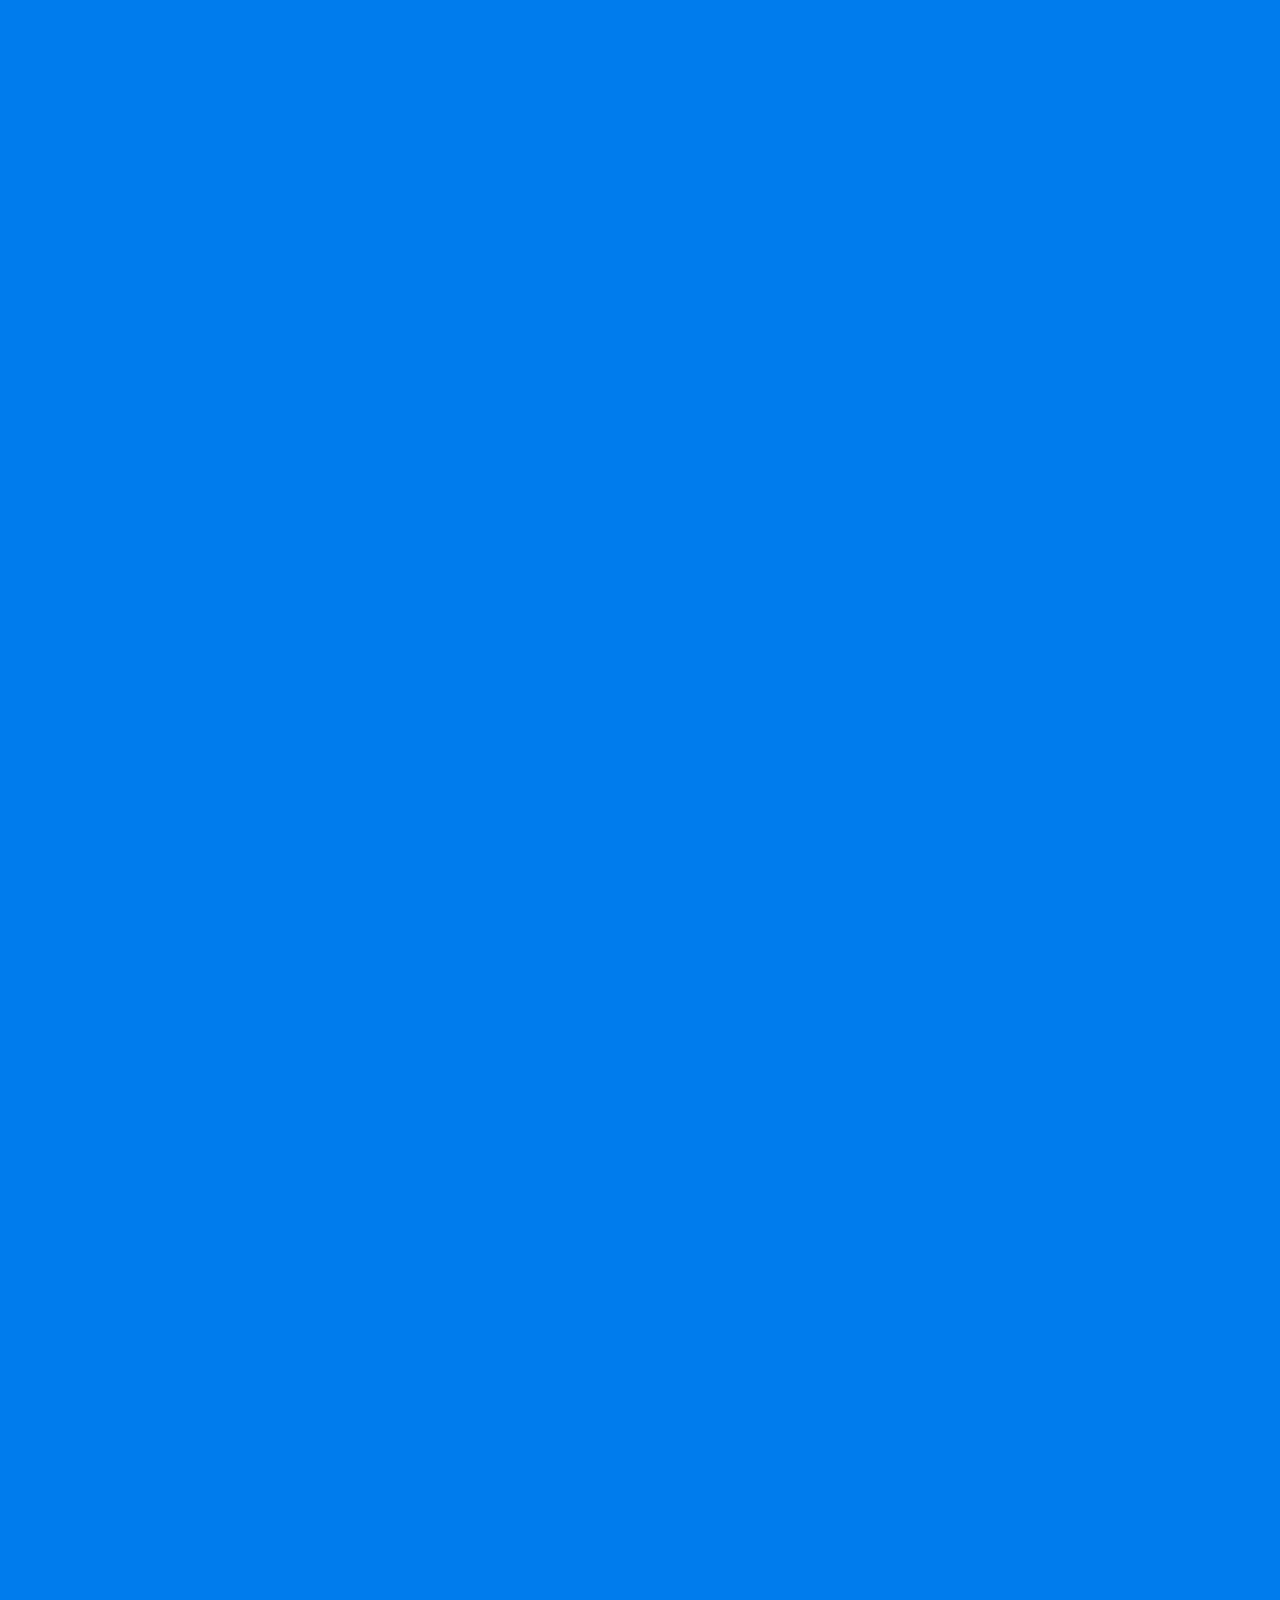
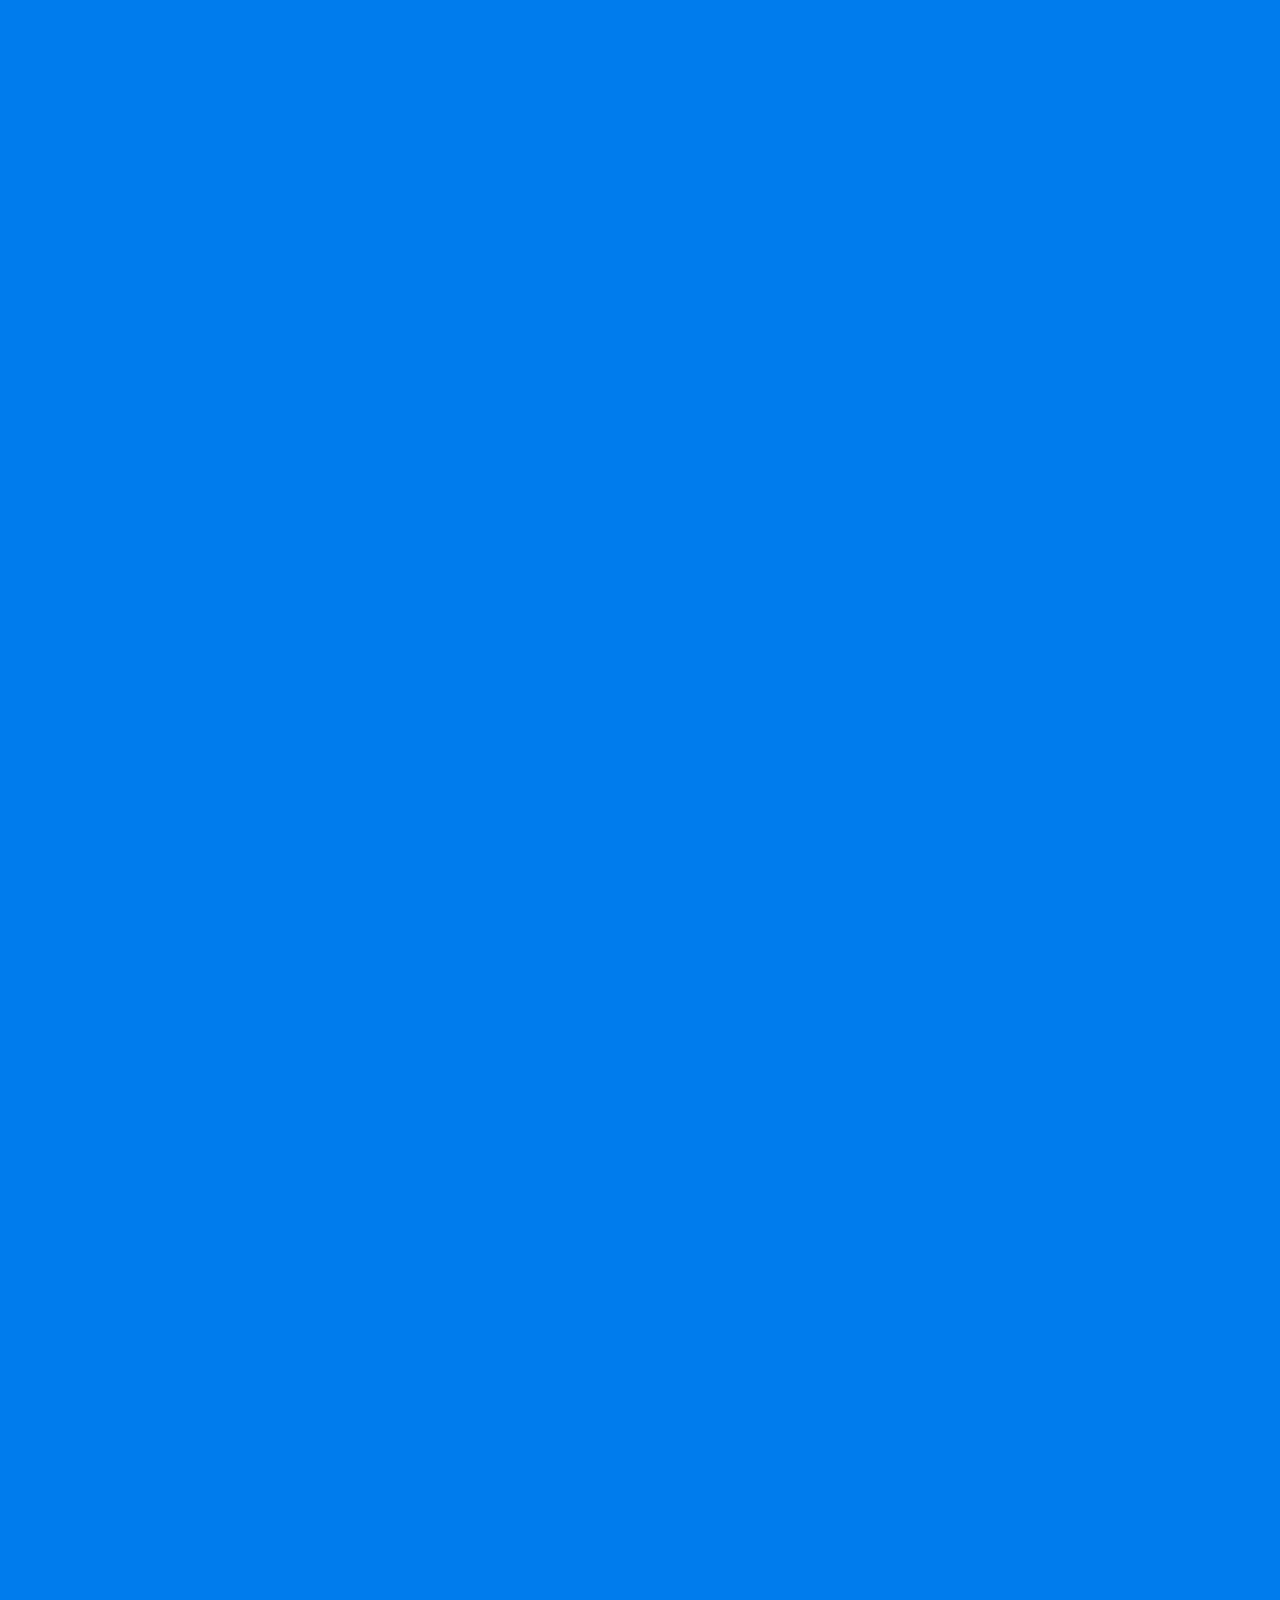
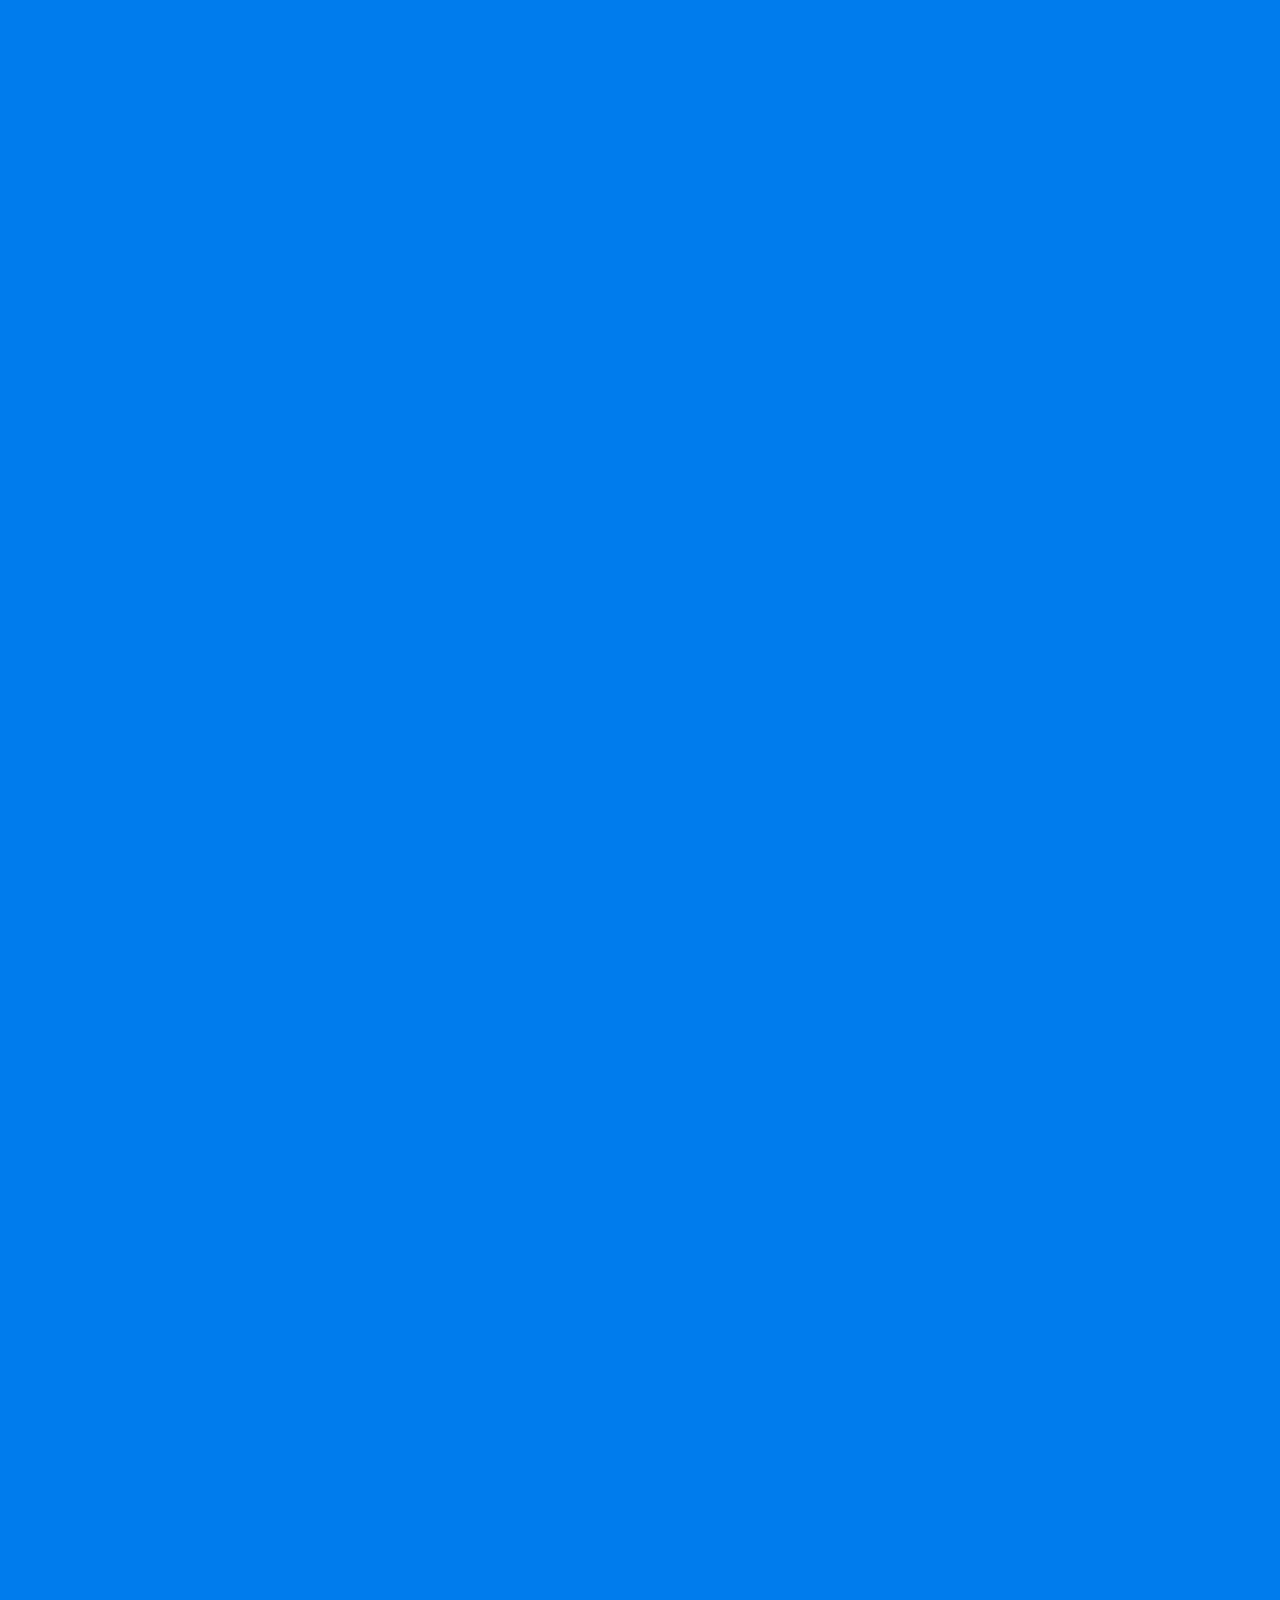
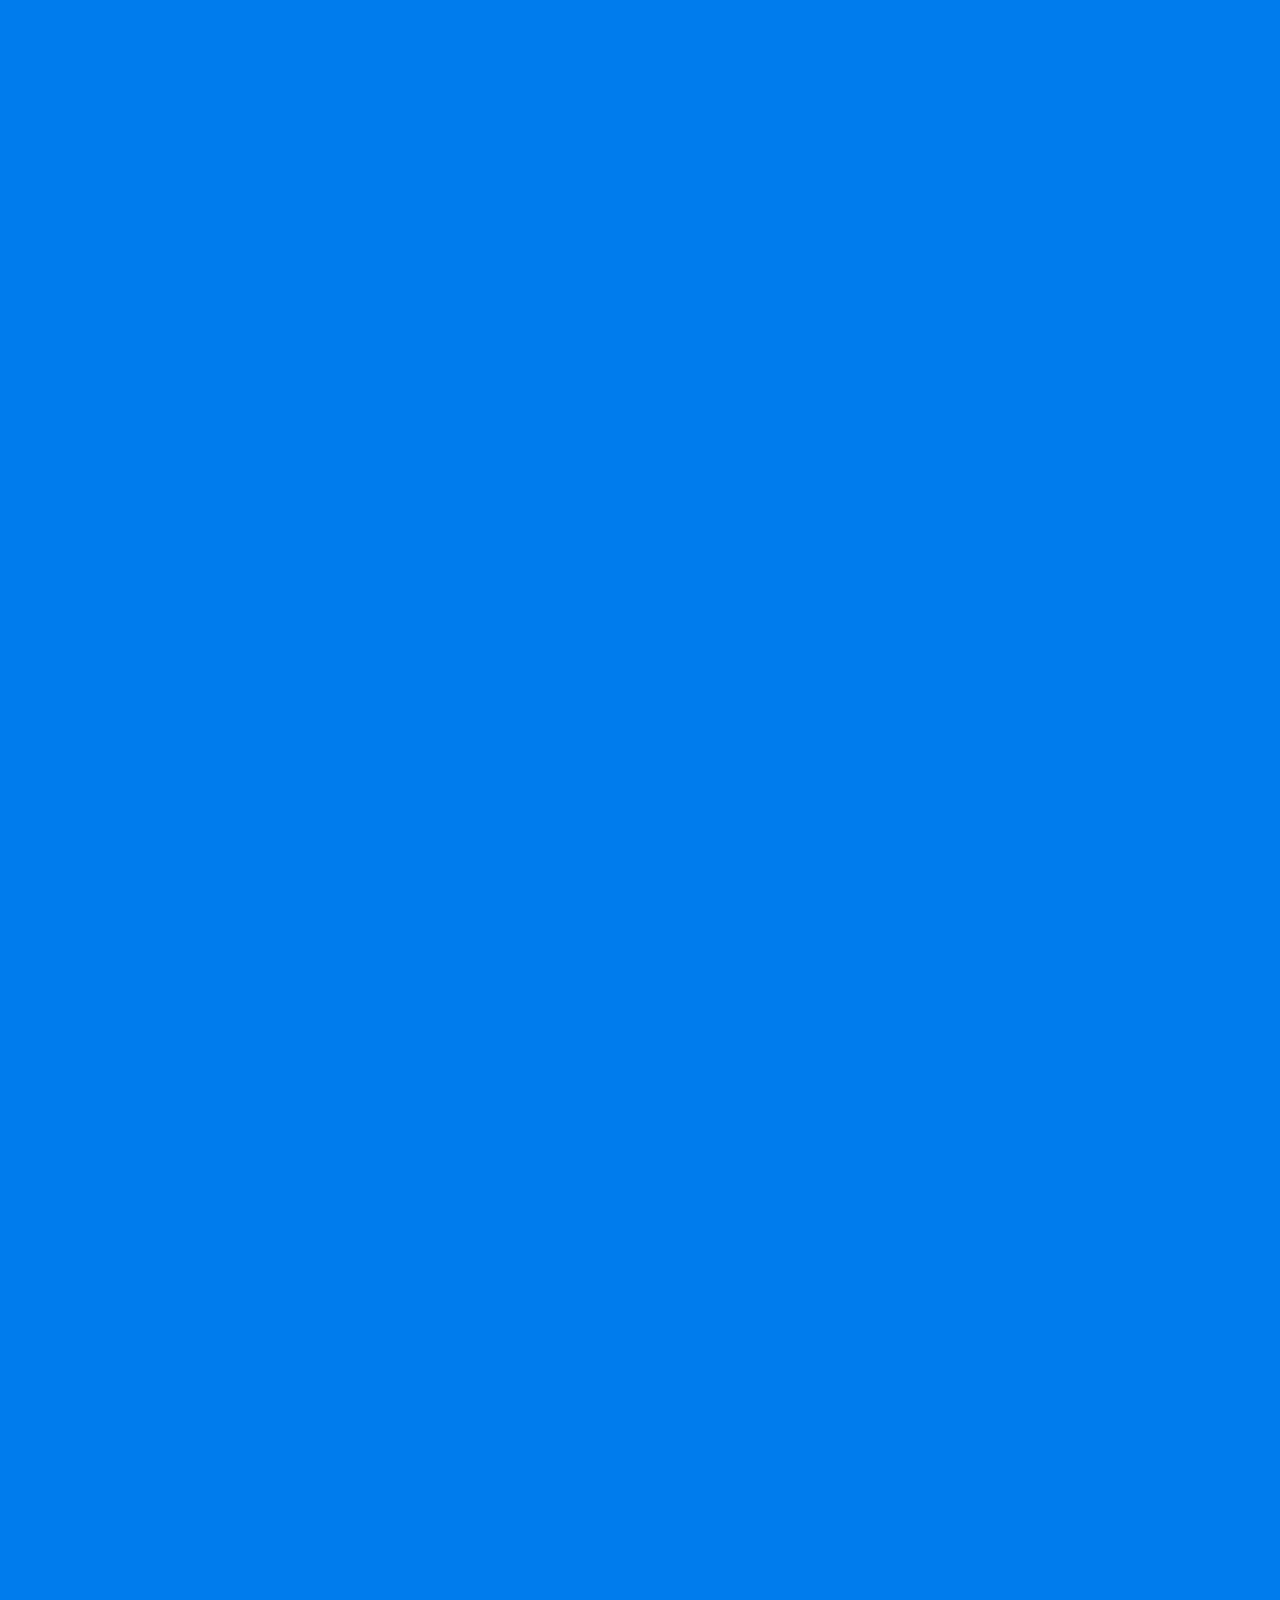
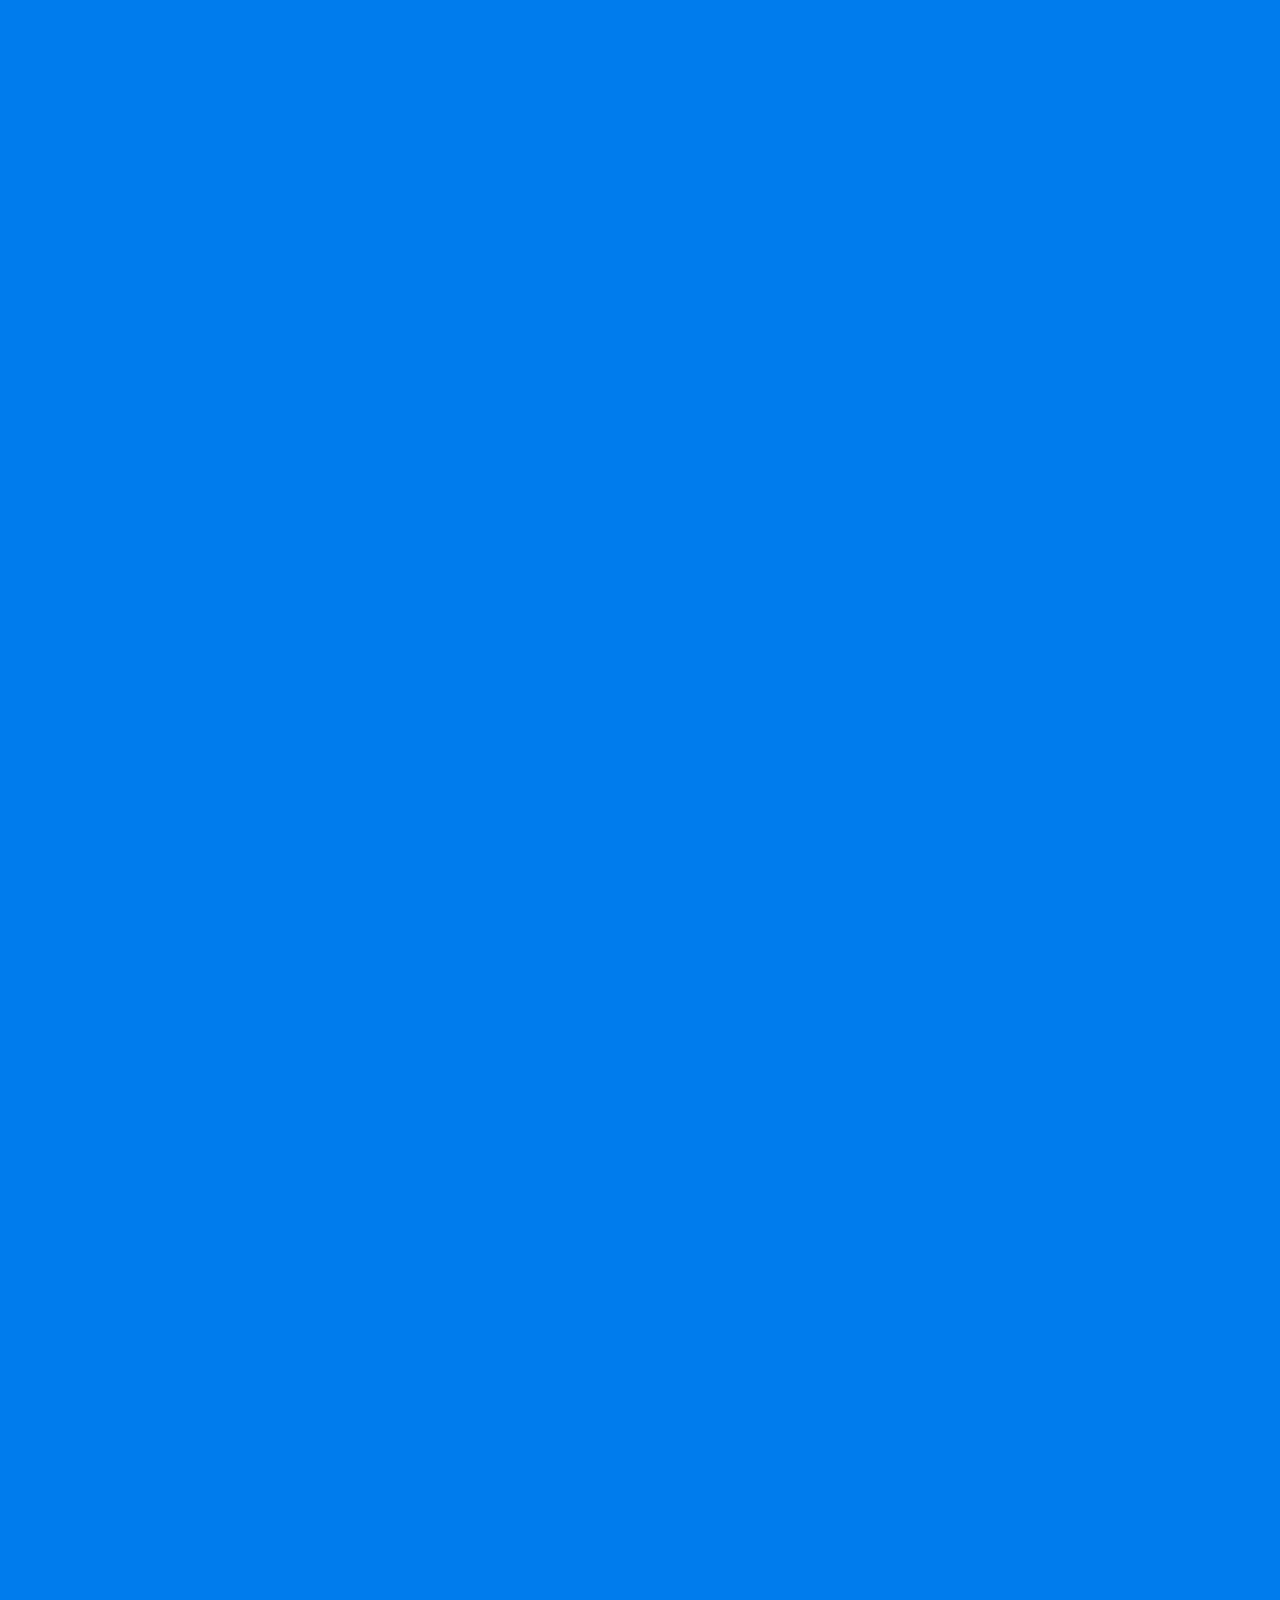
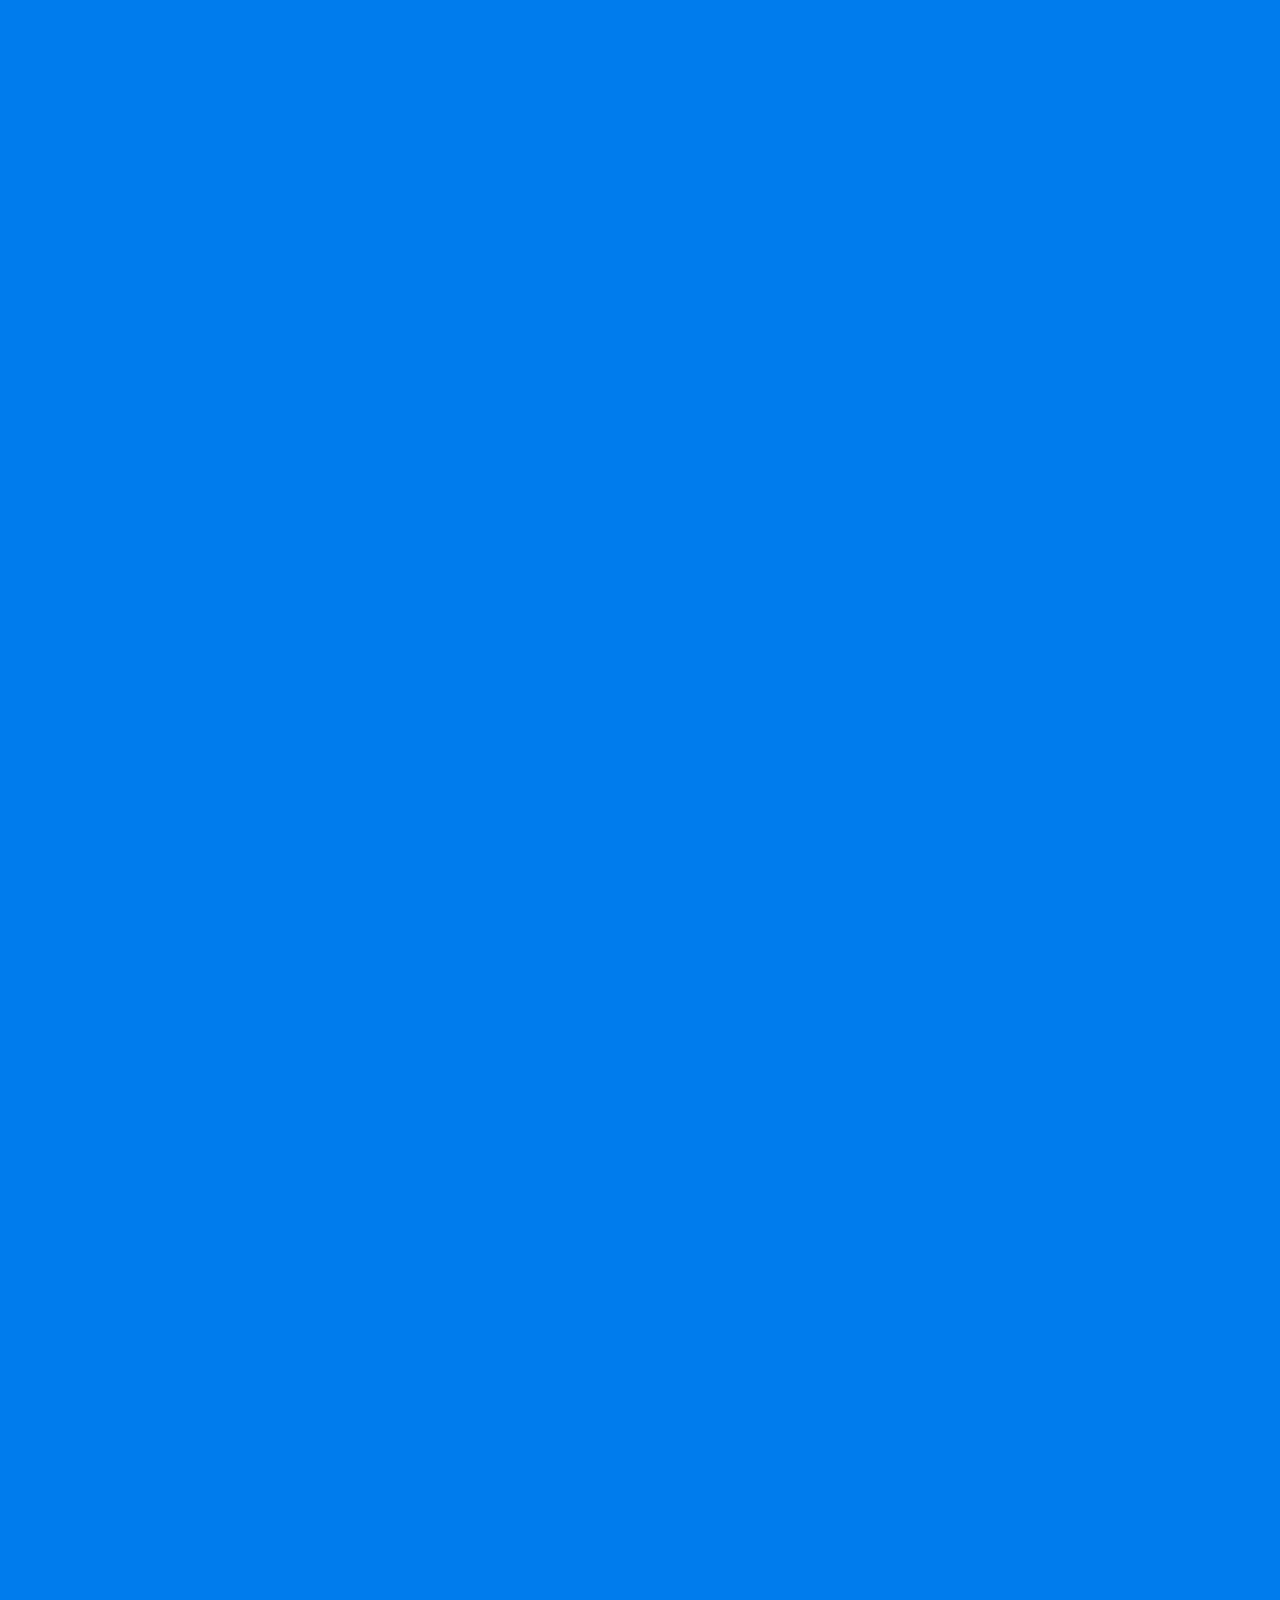
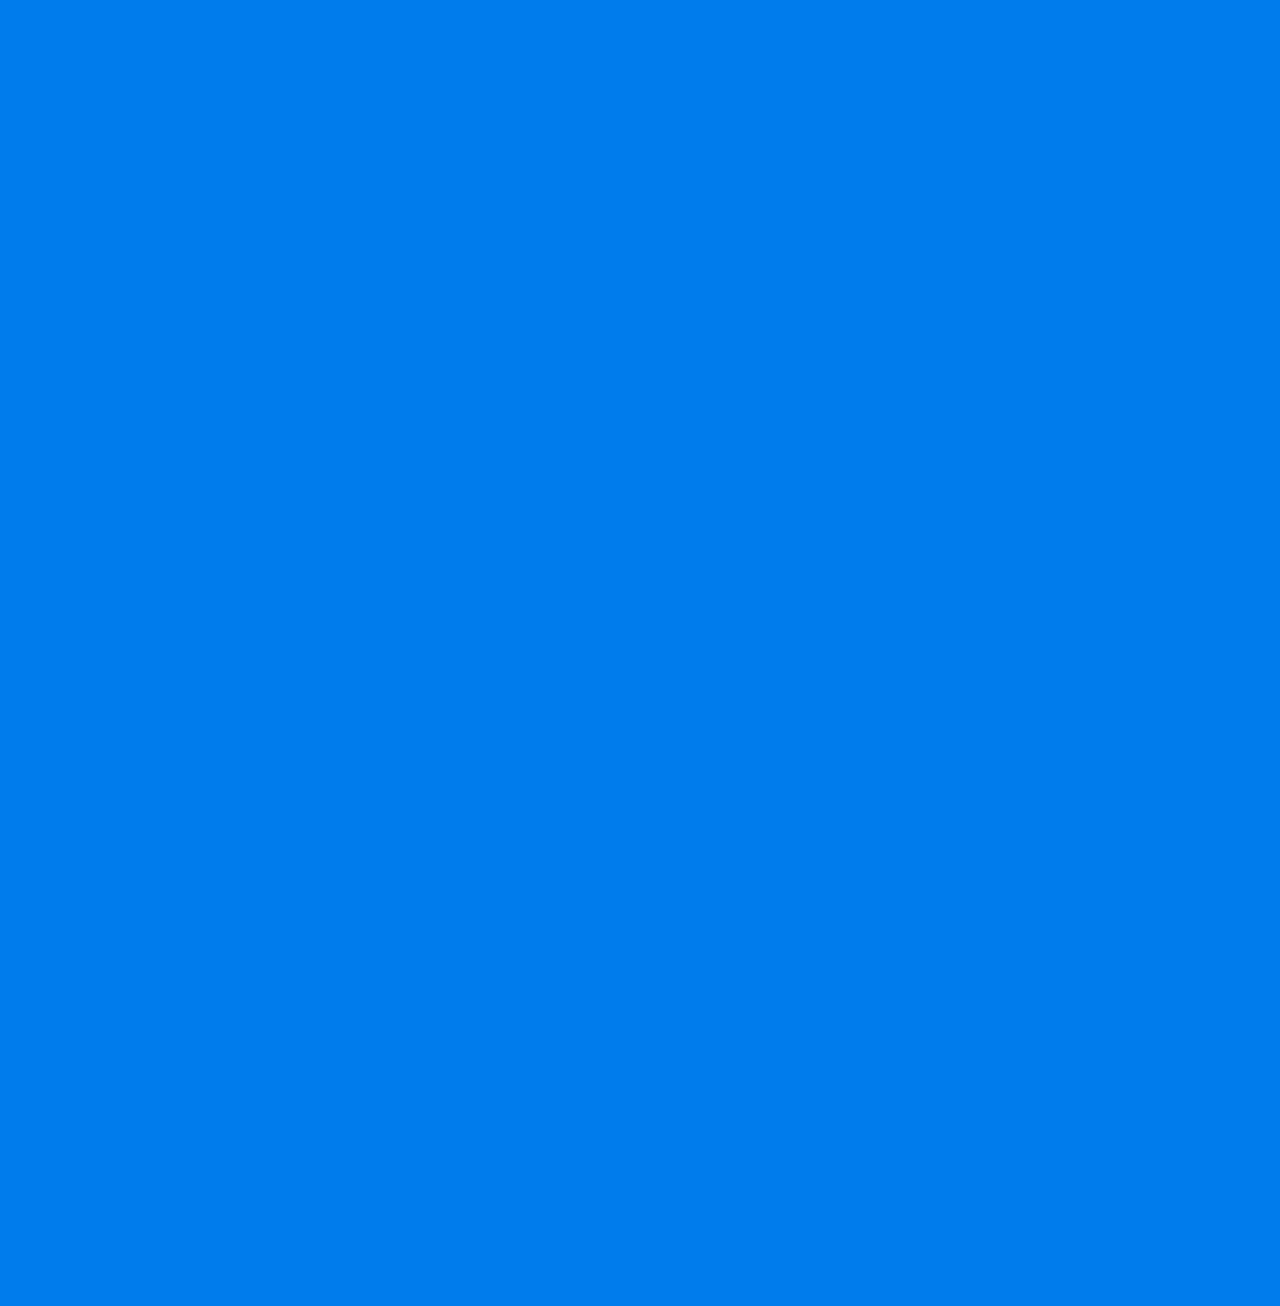
==== commit 7ca9636c: "added new projects" ====
--- a/portfolio.html
+++ b/portfolio.html
@@ -1277,7 +1277,7 @@
 
 																	<div class="project-data hidden">
 																		<b>Website URL:</b>
-																		<a href="https://carriage.devapps.website" target="_blank">https://carriage.devapps.website</a> <br>
+																		<a href="https://kurier-link.com" target="_blank">https://kurier-link.com/</a> <br>
 																	</div>
 																</div>
 																<i class="fa fa-info" data-area="pj39"></i>
@@ -1583,6 +1583,246 @@
 																<h4 class="name">البوابة الهندسية</h4>
 																<span class="category">
 																البوابة الهندسية منصة تفاعلية جمعت مقدمي الخدمة في مجال الهندسة والبناء والاثاث والمفروشات ليصبحوا الاقرب والاسهل والافضل لعمالائهم .
+																</span>
+															</figure>
+															<!-- Portfolio Item -->
+
+															<!-- Portfolio Item -->
+															<figure class="item lbimage shuffle-item filtered"
+																	data-groups='["category_all","category_develope","category_design"]'>
+																<div class="portfolio-item-img">
+																	<img src="./assets/images/projects/madr/website.png" alt="Madr" loading="lazy"
+																		 class="attachment-portfolio-image-two-c size-portfolio-image-two-c wp-post-image">
+
+																	<a class="lightbox" data-fancybox="fancybox-pj52" title="Madr"
+																	   href="./assets/images/projects/madr/website.png"></a>
+																	<a class="lightbox" data-fancybox="fancybox-pj52" title="Madr"
+																	   href="./assets/images/projects/madr/dashboard.png"></a>
+
+																	<div class="project-data hidden">
+																		<b>Website URL:</b>
+																		<a href="https://mdr.sa" target="_blank">https://mdr.sa/</a> <br>
+																	</div>
+																</div>
+																<i class="fa fa-info" data-area="pj52"></i>
+																<h4 class="name">Madr - مدر</h4>
+																<span class="category">
+																	Madr represents a leading company in the field of real estate investment, recognized as one of the most prominent investors specializing in the development of distinguished projects,
+																	destinations, and landmark developments.
+																	The company is committed to delivering innovative and high-quality real estate solutions that contribute to creating sustainable communities and modern urban environments.
+																</span>
+															</figure>
+															<!-- Portfolio Item -->
+
+															<!-- Portfolio Item -->
+															<figure class="item lbimage shuffle-item filtered"
+																	data-groups='["category_all","category_develope","category_design"]'>
+																<div class="portfolio-item-img">
+																	<img src="./assets/images/projects/takafull/website.png" alt="Takafull" loading="lazy"
+																		 class="attachment-portfolio-image-two-c size-portfolio-image-two-c wp-post-image">
+
+																	<a class="lightbox" data-fancybox="fancybox-pj53" title="Takafull"
+																	   href="./assets/images/projects/takafull/website.png"></a>
+
+
+																	<div class="project-data hidden">
+																		<b>Website URL:</b>
+																		<a href="https://takafulalarabia.com" target="_blank">https://takafulalarabia.com</a> <br>
+																	</div>
+																</div>
+																<i class="fa fa-info" data-area="pj53"></i>
+																<h4 class="name">Takaful Al Arabia - تكافل العربية</h4>
+																<span class="category">
+																	A specialized company operating in the field of providing medical and healthcare services to public and private organizations, companies, unions,
+																	cooperative and charitable societies, and individuals from all segments of society,
+																	to ensure and provide a distinguished level of services to the members of these organizations and their families.
+																	The healthcare program offered by Takaful Arabia Healthcare is considered one of the most important programs for those working in this field.
+																</span>
+															</figure>
+															<!-- Portfolio Item -->
+
+															<!-- Portfolio Item -->
+															<figure class="item lbimage shuffle-item filtered"
+																	data-groups='["category_all","category_develope","category_design"]'>
+																<div class="portfolio-item-img">
+																	<img src="./assets/images/projects/whatsloop/website.png" alt="Whatsloop" loading="lazy"
+																		 class="attachment-portfolio-image-two-c size-portfolio-image-two-c wp-post-image">
+
+																	<a class="lightbox" data-fancybox="fancybox-pj54" title="Whatsloop"
+																	   href="./assets/images/projects/whatsloop/website.png"></a>
+																	<a class="lightbox" data-fancybox="fancybox-pj54" title="Whatsloop"
+																	   href="./assets/images/projects/whatsloop/dashboard.png"></a>
+																	<a class="lightbox" data-fancybox="fancybox-pj54" title="Whatsloop"
+																	   href="./assets/images/projects/whatsloop/dashboard2.png"></a>
+
+																	<div class="project-data hidden">
+																		<b>Website URL:</b>
+																		<a href="https://whatsloop.net/ar/Home.html" target="_blank">https://whatsloop.net/ar/Home.html</a> <br>
+																	</div>
+																</div>
+																<i class="fa fa-info" data-area="pj54"></i>
+																<h4 class="name">Whatsloop - واتس لووب</h4>
+																<span class="category">
+																	WhatsLoop is a product providing fast communication solutions via WhatsApp through direct group messaging, chatbot services, and an API.
+																</span>
+															</figure>
+															<!-- Portfolio Item -->
+
+															<!-- Portfolio Item -->
+															<figure class="item lbimage shuffle-item filtered"
+																	data-groups='["category_all","category_develope","category_design"]'>
+																<div class="portfolio-item-img">
+																	<img src="./assets/images/projects/talent/website.png" alt="Talent" loading="lazy"
+																		 class="attachment-portfolio-image-two-c size-portfolio-image-two-c wp-post-image">
+
+																	<a class="lightbox" data-fancybox="fancybox-pj55" title="Talent"
+																	   href="./assets/images/projects/talent/website.png"></a>
+
+																	<div class="project-data hidden">
+																		<b>Website URL:</b>
+																		<a href="https://talentformation.net" target="_blank">https://talentformation.net</a> <br>
+																	</div>
+																</div>
+																<i class="fa fa-info" data-area="pj55"></i>
+																<h4 class="name">TalentFormation</h4>
+																<span class="category">
+																	Talent Formation places top talent at the world’s best companies and equips them to succeed.
+																	We're a consulting firm that helps clients synchronize strategies and capabilities to achieve full productivity.
+																</span>
+															</figure>
+															<!-- Portfolio Item -->
+
+															<!-- Portfolio Item -->
+															<figure class="item lbimage shuffle-item filtered"
+																	data-groups='["category_all","category_develope","category_design"]'>
+																<div class="portfolio-item-img">
+																	<img src="./assets/images/projects/dibuh/website.png" alt="Dibuh" loading="lazy"
+																		 class="attachment-portfolio-image-two-c size-portfolio-image-two-c wp-post-image">
+
+																	<a class="lightbox" data-fancybox="fancybox-pj56" title="Dibuh"
+																	   href="./assets/images/projects/dibuh/website.png"></a>
+																	<a class="lightbox" data-fancybox="fancybox-pj56" title="Dibuh"
+																	   href="./assets/images/projects/dibuh/dashboard.png"></a>
+
+																	<div class="project-data hidden">
+																		<b>Website URL:</b>
+																		<a href="https://dibuh.com" target="_blank">https://dibuh.com</a> <br>
+																	</div>
+																</div>
+																<i class="fa fa-info" data-area="pj56"></i>
+																<h4 class="name">Dibuh</h4>
+																<span class="category">
+																	Dibuh (ERP) service gives you control over your business and allows you to easily track your finances so you can focus on your work.
+																</span>
+															</figure>
+															<!-- Portfolio Item -->
+
+															<!-- Portfolio Item -->
+															<figure class="item lbimage shuffle-item filtered"
+																	data-groups='["category_all","category_develope","category_design"]'>
+																<div class="portfolio-item-img">
+																	<img src="./assets/images/projects/lavui/website.png" alt="Lavui" loading="lazy"
+																		 class="attachment-portfolio-image-two-c size-portfolio-image-two-c wp-post-image">
+
+																	<a class="lightbox" data-fancybox="fancybox-pj57" title="Lavui"
+																	   href="./assets/images/projects/lavui/website.png"></a>
+																	<a class="lightbox" data-fancybox="fancybox-pj57" title="Lavui"
+																	   href="./assets/images/projects/lavui/dashboard.png"></a>
+
+																	<div class="project-data hidden">
+																		<b>Website URL:</b>
+																		<a href="https://lavui.sa/en" target="_blank">https://lavui.sa/en</a> <br>
+																	</div>
+																</div>
+																<i class="fa fa-info" data-area="pj57"></i>
+																<h4 class="name">Lavui</h4>
+																<span class="category">
+																	Lavui is the best designer eyewear online has never been easier! LAVUI is your everyday fashion solution for eyewear from around the world,
+																	as the online eyewear experts, we help you find great deals on your favorite brands with minimal effort.
+																</span>
+															</figure>
+															<!-- Portfolio Item -->
+
+															<!-- Portfolio Item -->
+															<figure class="item lbimage shuffle-item filtered"
+																	data-groups='["category_all","category_develope","category_design","category_api"]'>
+																<div class="portfolio-item-img">
+																	<img src="./assets/images/projects/mejunje/website.png" alt="Mejunje" loading="lazy"
+																		 class="attachment-portfolio-image-two-c size-portfolio-image-two-c wp-post-image">
+
+																	<a class="lightbox" data-fancybox="fancybox-pj58" title="Mejunje"
+																	   href="./assets/images/projects/mejunje/website.png"></a>
+																	<a class="lightbox" data-fancybox="fancybox-pj58" title="Mejunje"
+																	   href="./assets/images/projects/mejunje/dashboard.png"></a>
+
+																	<div class="project-data hidden">
+																		<b>Website URL:</b>
+																		<a href="http://mejunjeapp.com" target="_blank">http://mejunjeapp.com/</a> <br>
+																	</div>
+																</div>
+																<i class="fa fa-info" data-area="pj58"></i>
+																<h4 class="name">Mejunje</h4>
+																<span class="category">
+																	The Mejunje Food Delivery App is a modern mobile and web application designed to simplify the process of ordering food from local restaurants.
+																	Users can browse menus, place orders, track deliveries in real-time, and make secure payments—all from a seamless and intuitive interface.
+																	The platform connects customers, restaurants, and delivery personnel efficiently, ensuring fast and reliable service. With features like personalized recommendations,
+																	order history, and push notifications, the app aims to enhance the overall food ordering experience while supporting local businesses.
+																</span>
+															</figure>
+															<!-- Portfolio Item -->
+
+															<!-- Portfolio Item -->
+															<figure class="item lbimage shuffle-item filtered"
+																	data-groups='["category_all","category_develope","category_design","category_api"]'>
+																<div class="portfolio-item-img">
+																	<img src="./assets/images/projects/project_managment/dashboard.png" alt="Project Managment" loading="lazy"
+																		 class="attachment-portfolio-image-two-c size-portfolio-image-two-c wp-post-image" style="height: 380px;">
+
+																	<a class="lightbox" data-fancybox="fancybox-pj59" title="Project Managment"
+																	   href="./assets/images/projects/project_managment/dashboard.png"></a>
+
+																	<div class="project-data hidden">
+																		<b>Website URL:</b>
+																		<a href="https://proj-manag.devapps.website" target="_blank">https://proj-manag.devapps.website</a> <br>
+																	</div>
+																</div>
+																<i class="fa fa-info" data-area="pj59"></i>
+																<h4 class="name">Project Managment</h4>
+																<span class="category">
+																	The Project Management System is a comprehensive platform designed to help teams plan, track, and execute projects efficiently.
+																	It provides tools for task assignment, progress tracking, deadline management, team collaboration, and resource allocation.
+																	Users can create projects, set milestones, assign responsibilities, monitor progress with dashboards, and generate reports to ensure transparency and accountability.
+																	With features like notifications, document sharing, and analytics, the system streamlines workflow, enhances productivity,
+																	and helps organizations achieve their goals on time and within budget.
+																</span>
+															</figure>
+															<!-- Portfolio Item -->
+
+															<!-- Portfolio Item -->
+															<figure class="item lbimage shuffle-item filtered"
+																	data-groups='["category_all","category_develope","category_design","category_api"]'>
+																<div class="portfolio-item-img">
+																	<img src="./assets/images/projects/notesy/website.png" alt="Notesy" loading="lazy"
+																		 class="attachment-portfolio-image-two-c size-portfolio-image-two-c wp-post-image">
+
+																	<a class="lightbox" data-fancybox="fancybox-pj60" title="Notesy"
+																	   href="./assets/images/projects/notesy/website.png"></a>
+																	<a class="lightbox" data-fancybox="fancybox-pj60" title="Notesy"
+																	   href="./assets/images/projects/notesy/dashboard.png"></a>
+
+																	<div class="project-data hidden">
+																		<b>Website URL:</b>
+																		<a href="https://notesy.devapps.website" target="_blank">https://notesy.devapps.website</a> <br>
+																	</div>
+																</div>
+																<i class="fa fa-info" data-area="pj60"></i>
+																<h4 class="name">Notesy</h4>
+																<span class="category">
+																	Notesy is a simple and efficient application designed to help users create, organize, and manage their personal or work-related notes in a structured way.
+																	The system allows users to add, edit, delete, and categorize notes, making it easy to store important information and access it whenever needed.
+																	It provides a user-friendly interface that enables quick note creation and searching, improving productivity and information management.
+																	The platform may also include features such as secure user authentication, note categorization, timestamps, and search functionality,
+																	ensuring that users can efficiently manage their notes and keep their information organized in one place.
 																</span>
 															</figure>
 															<!-- Portfolio Item -->
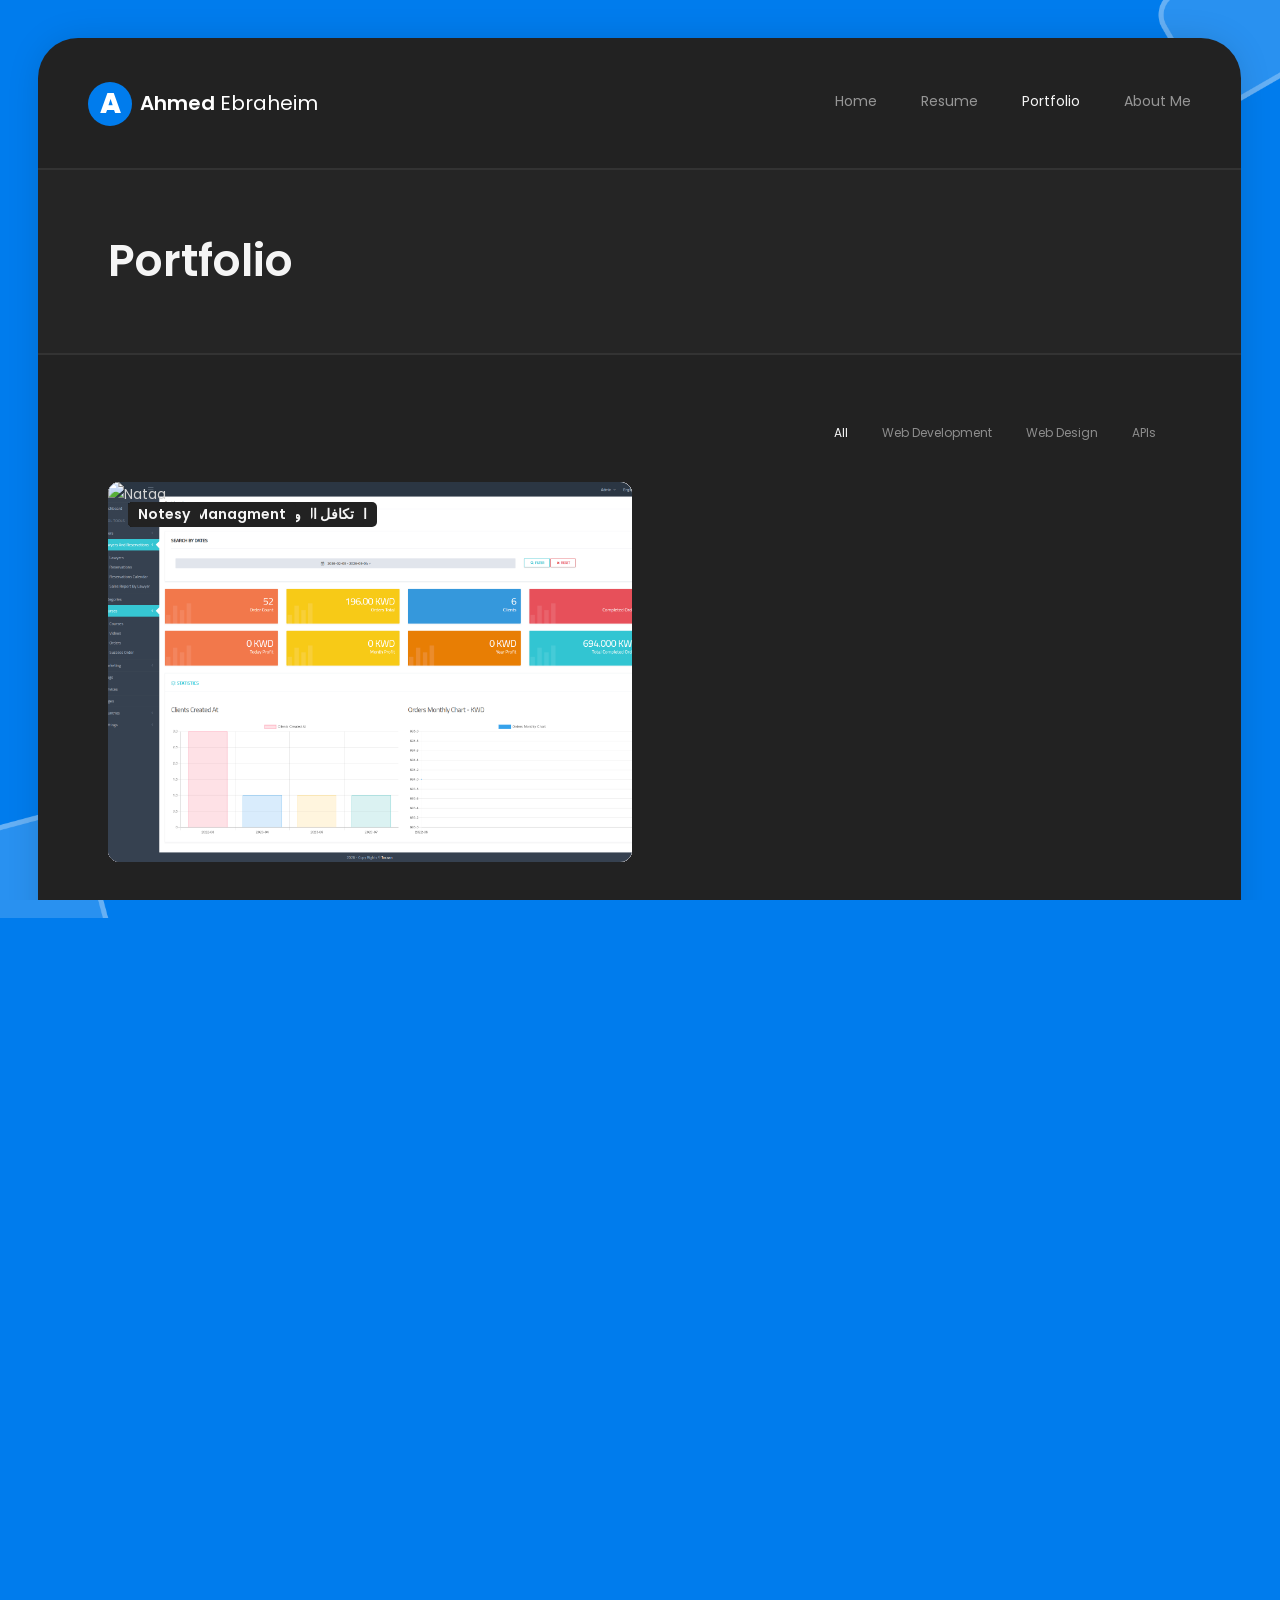
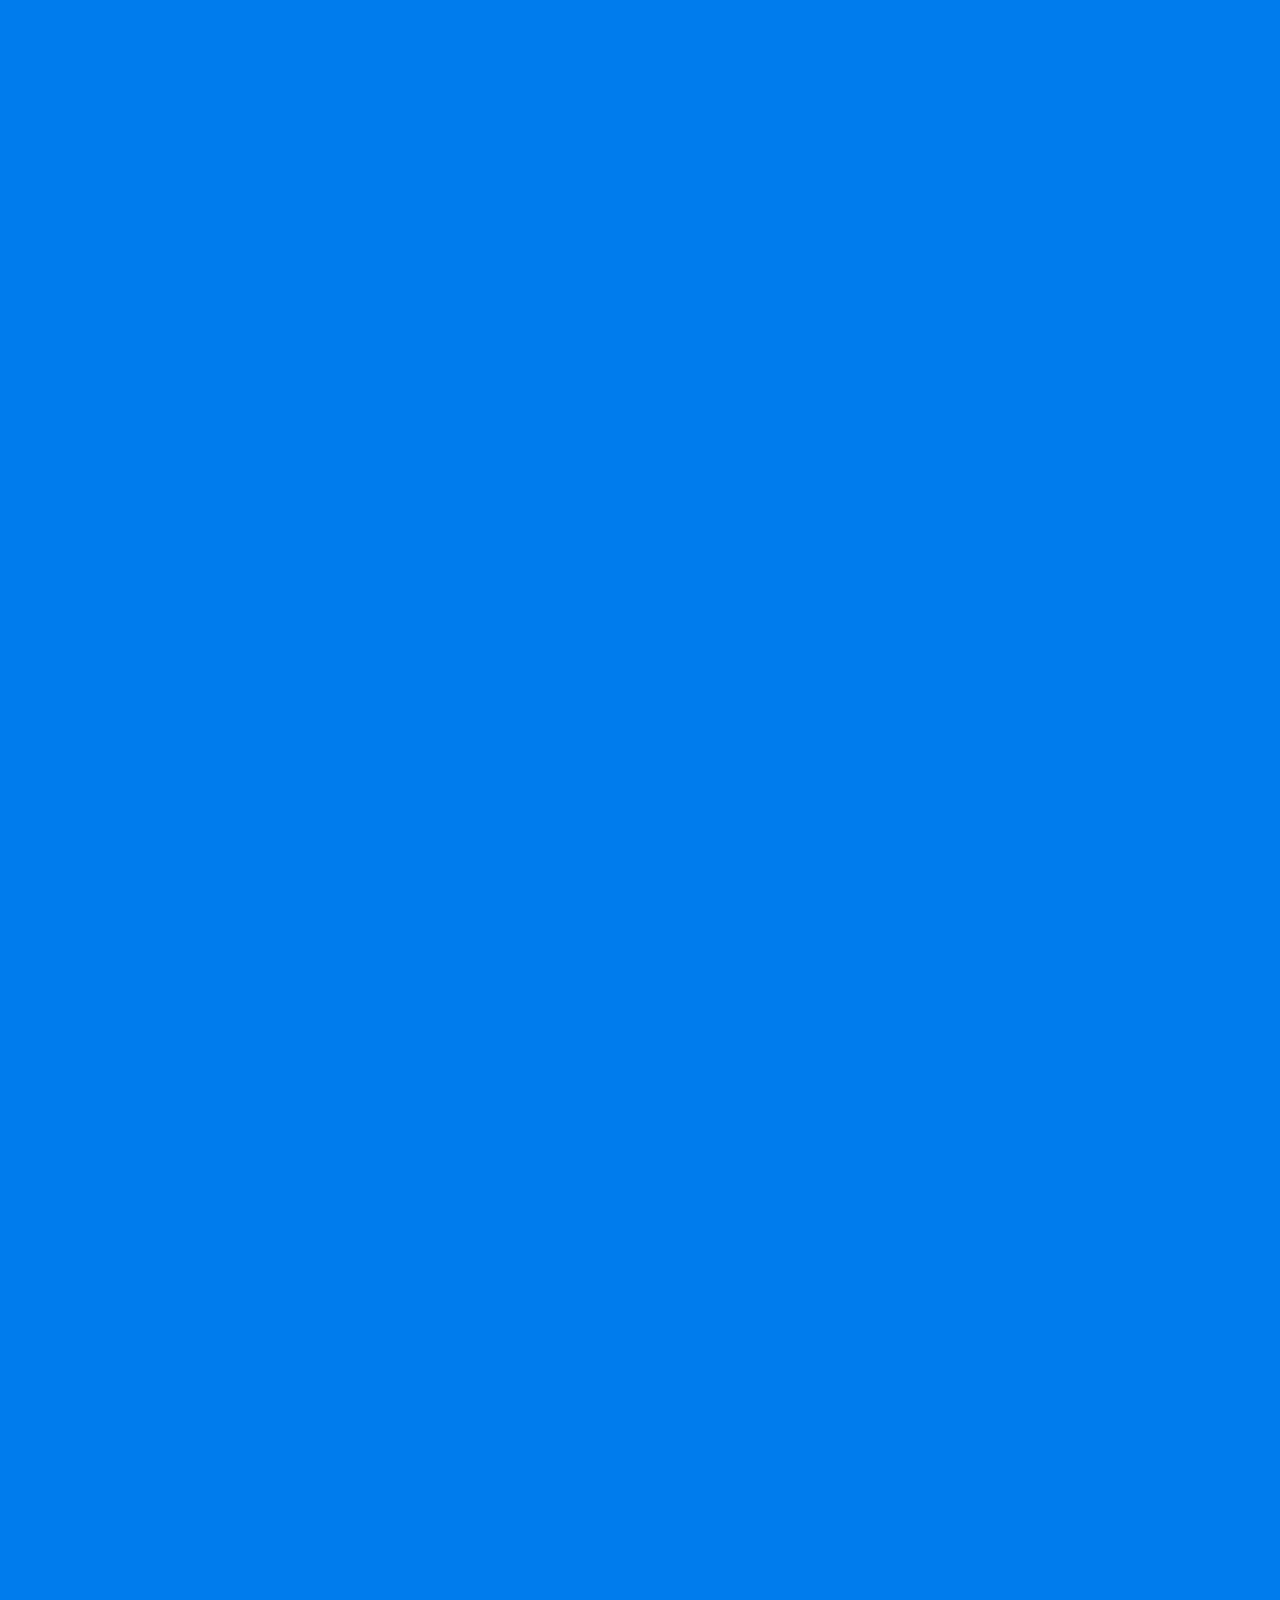
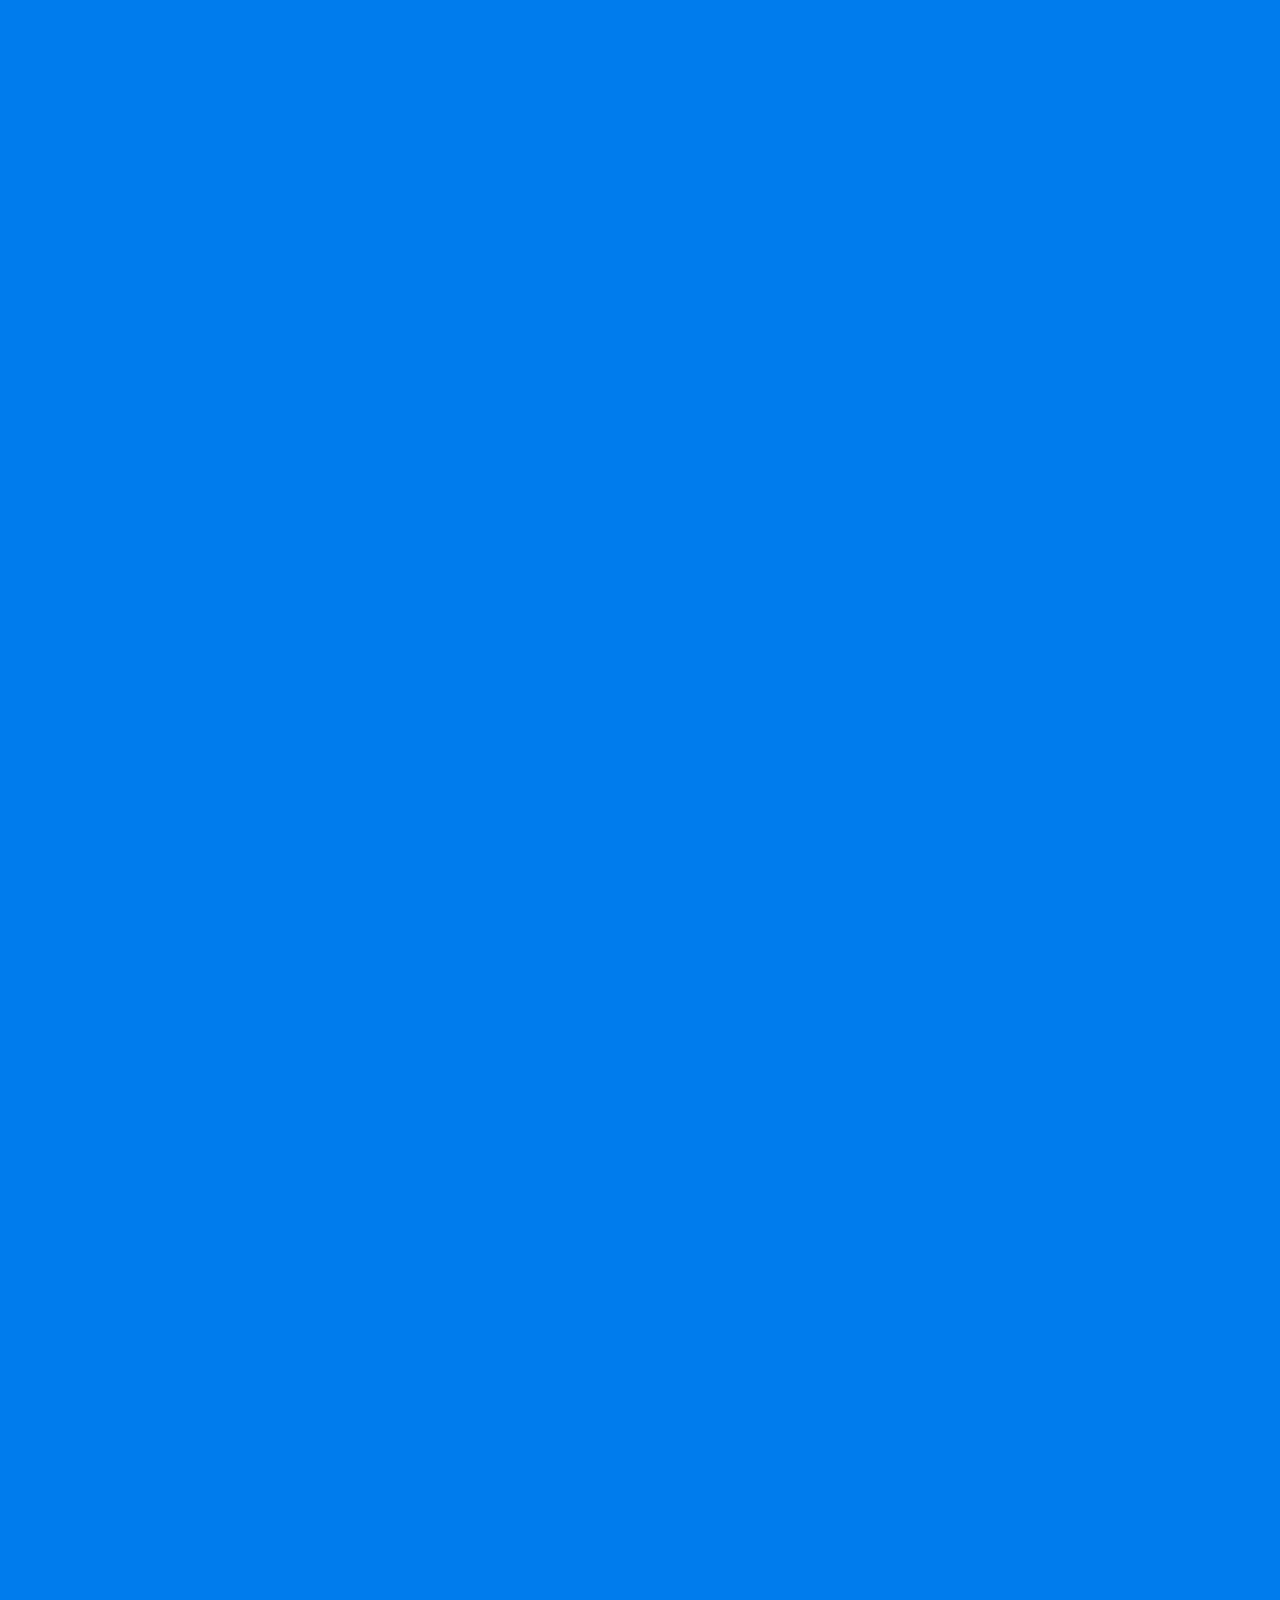
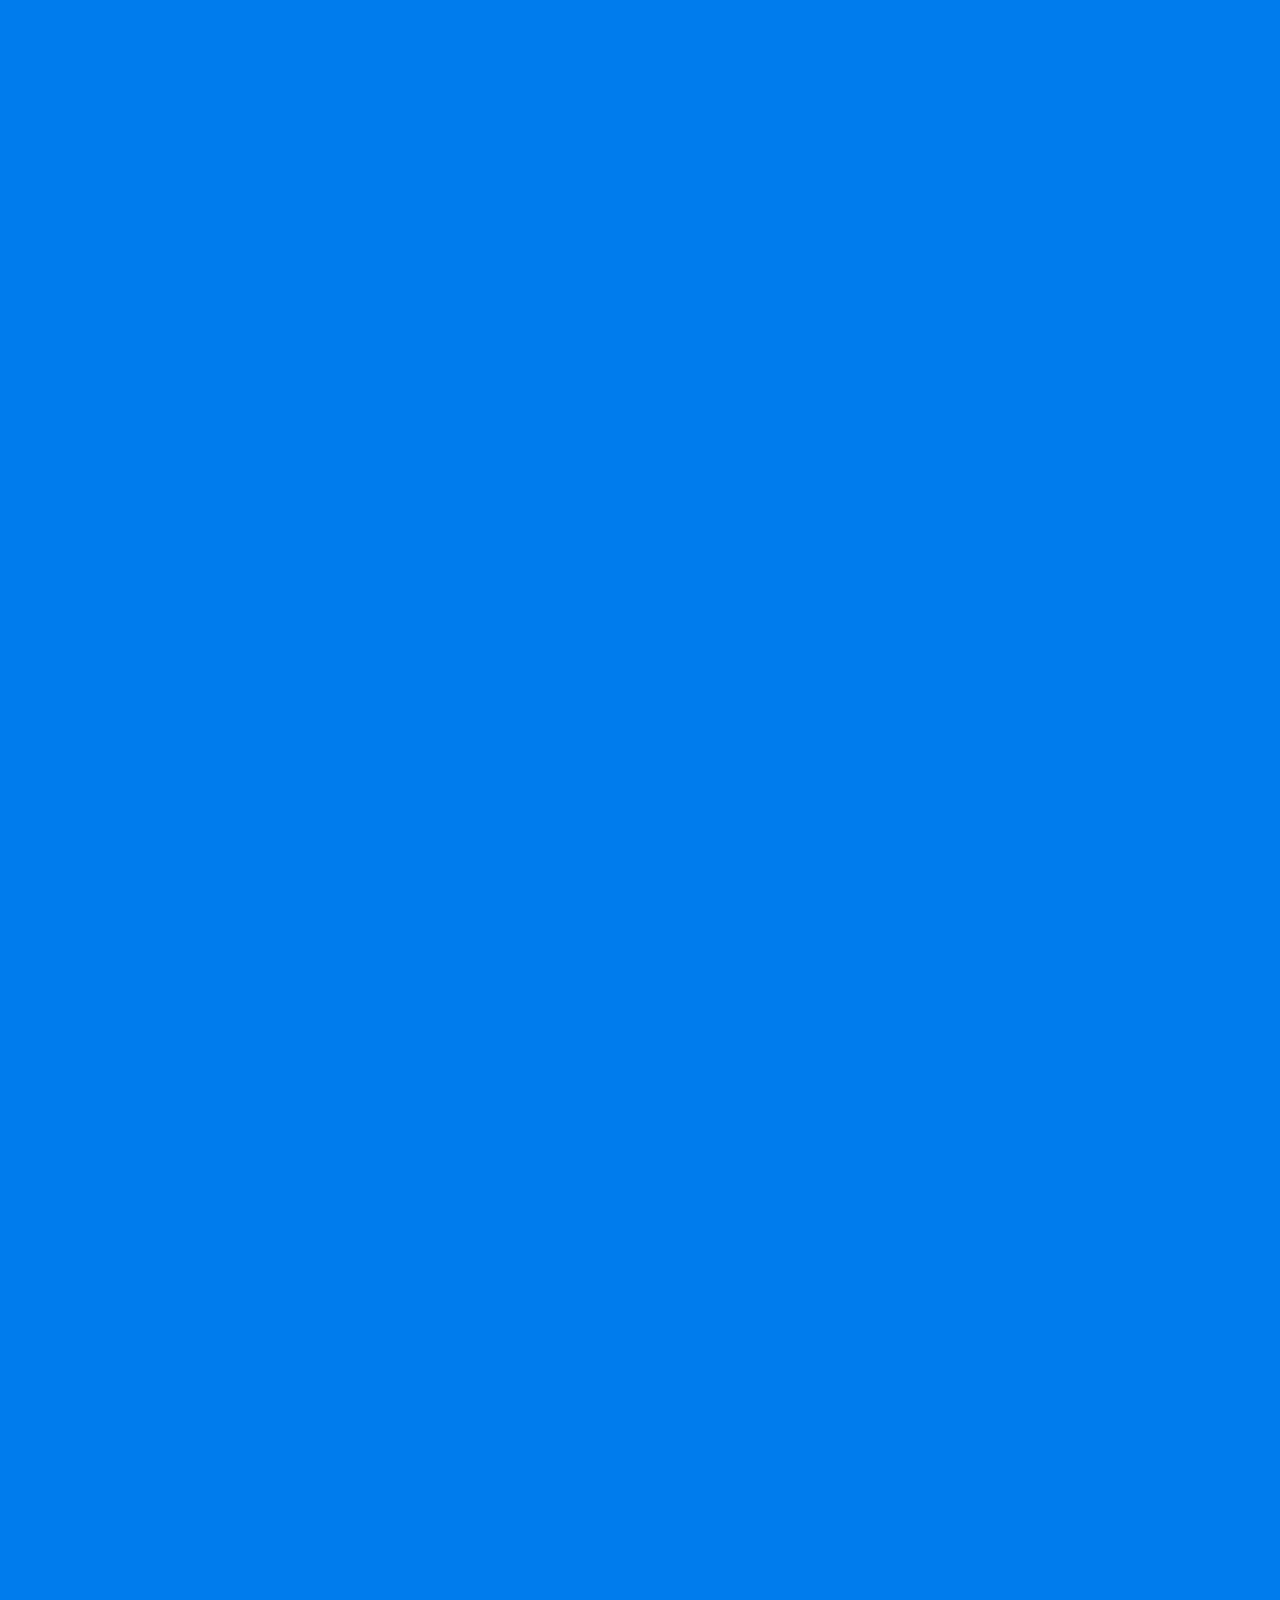
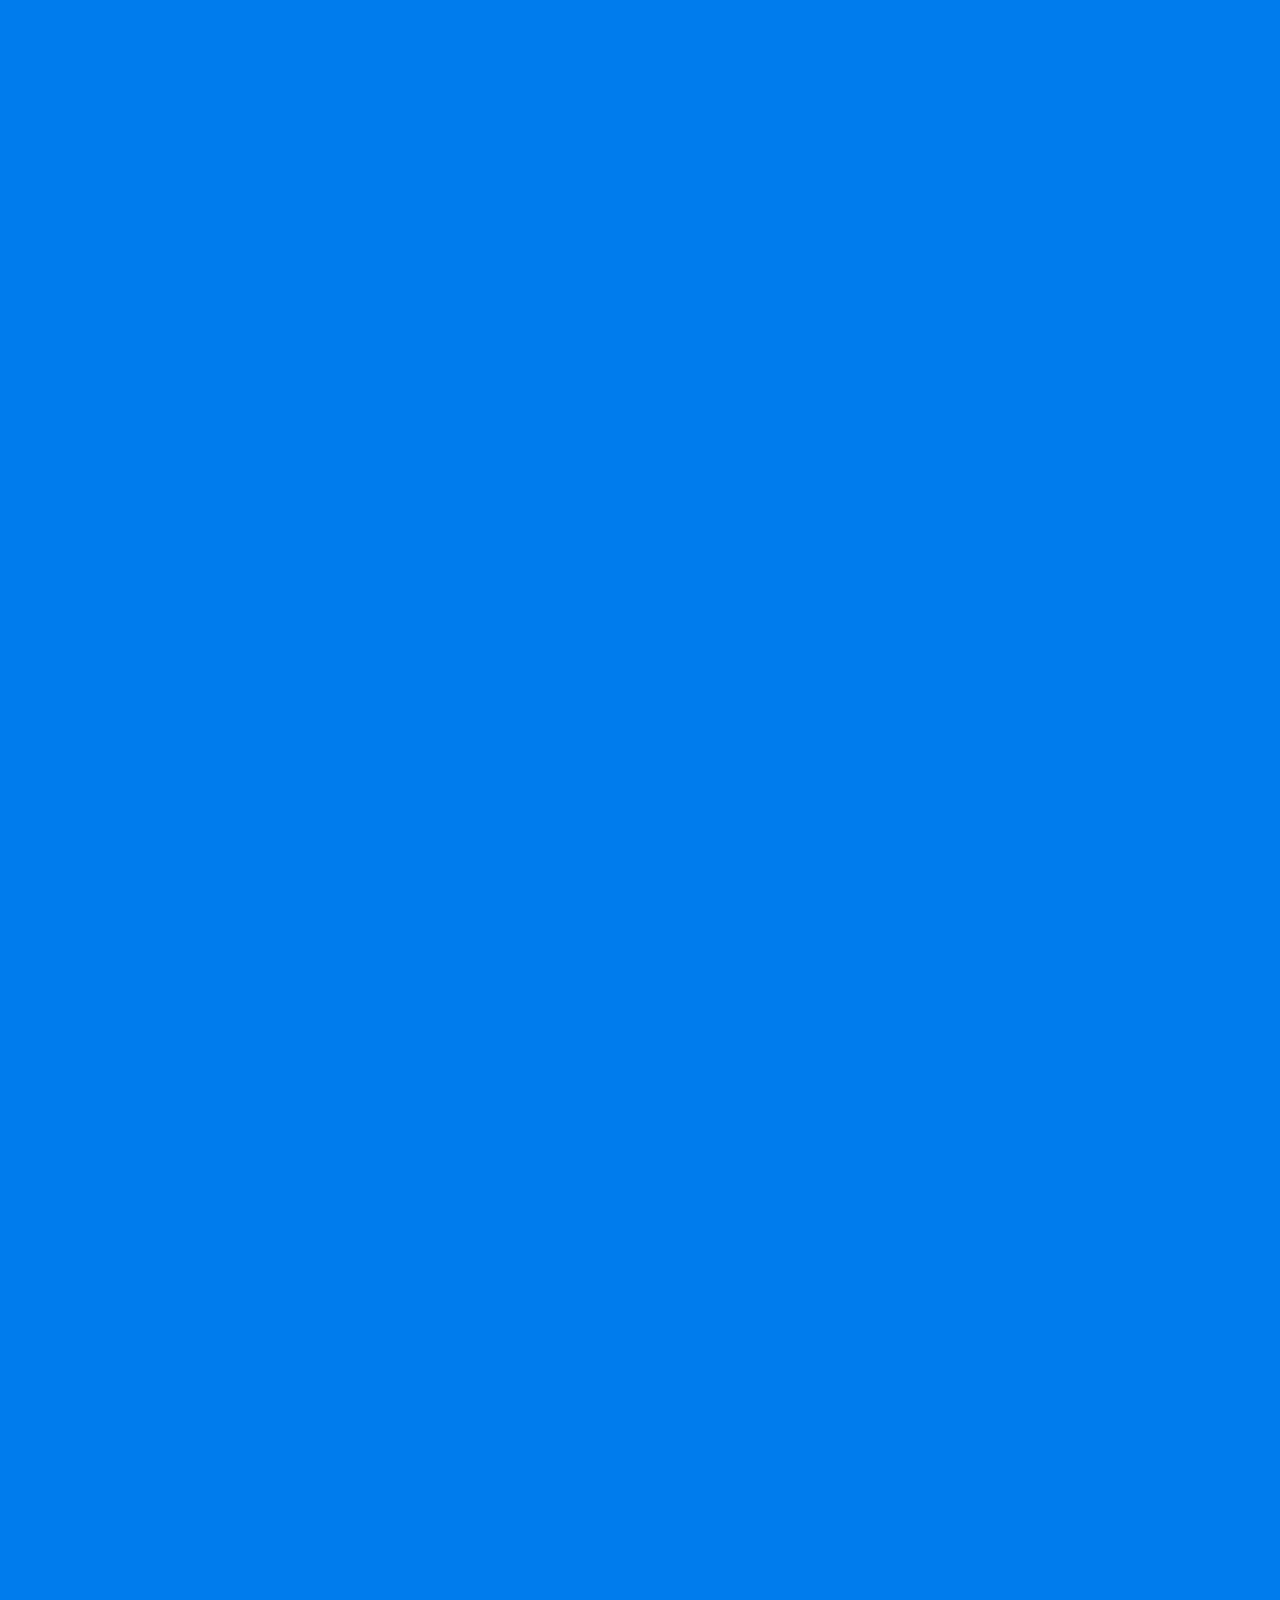
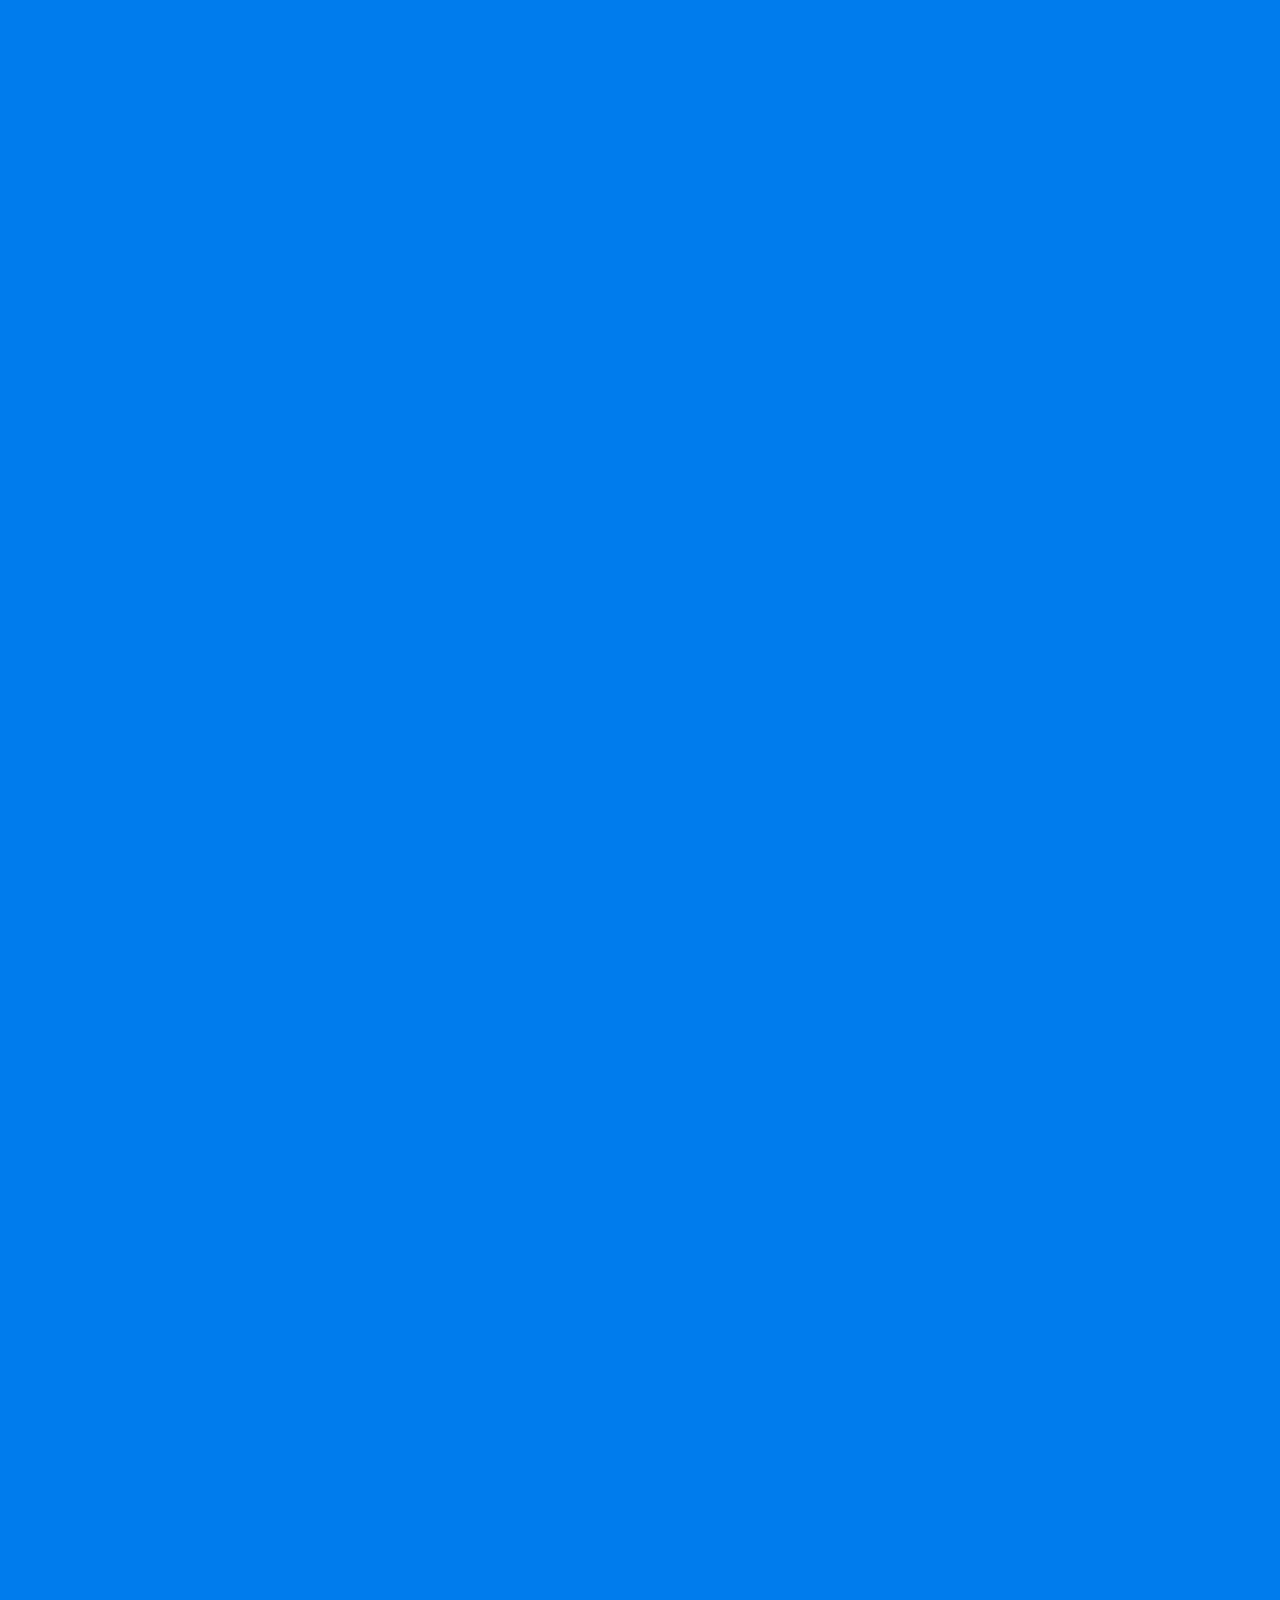
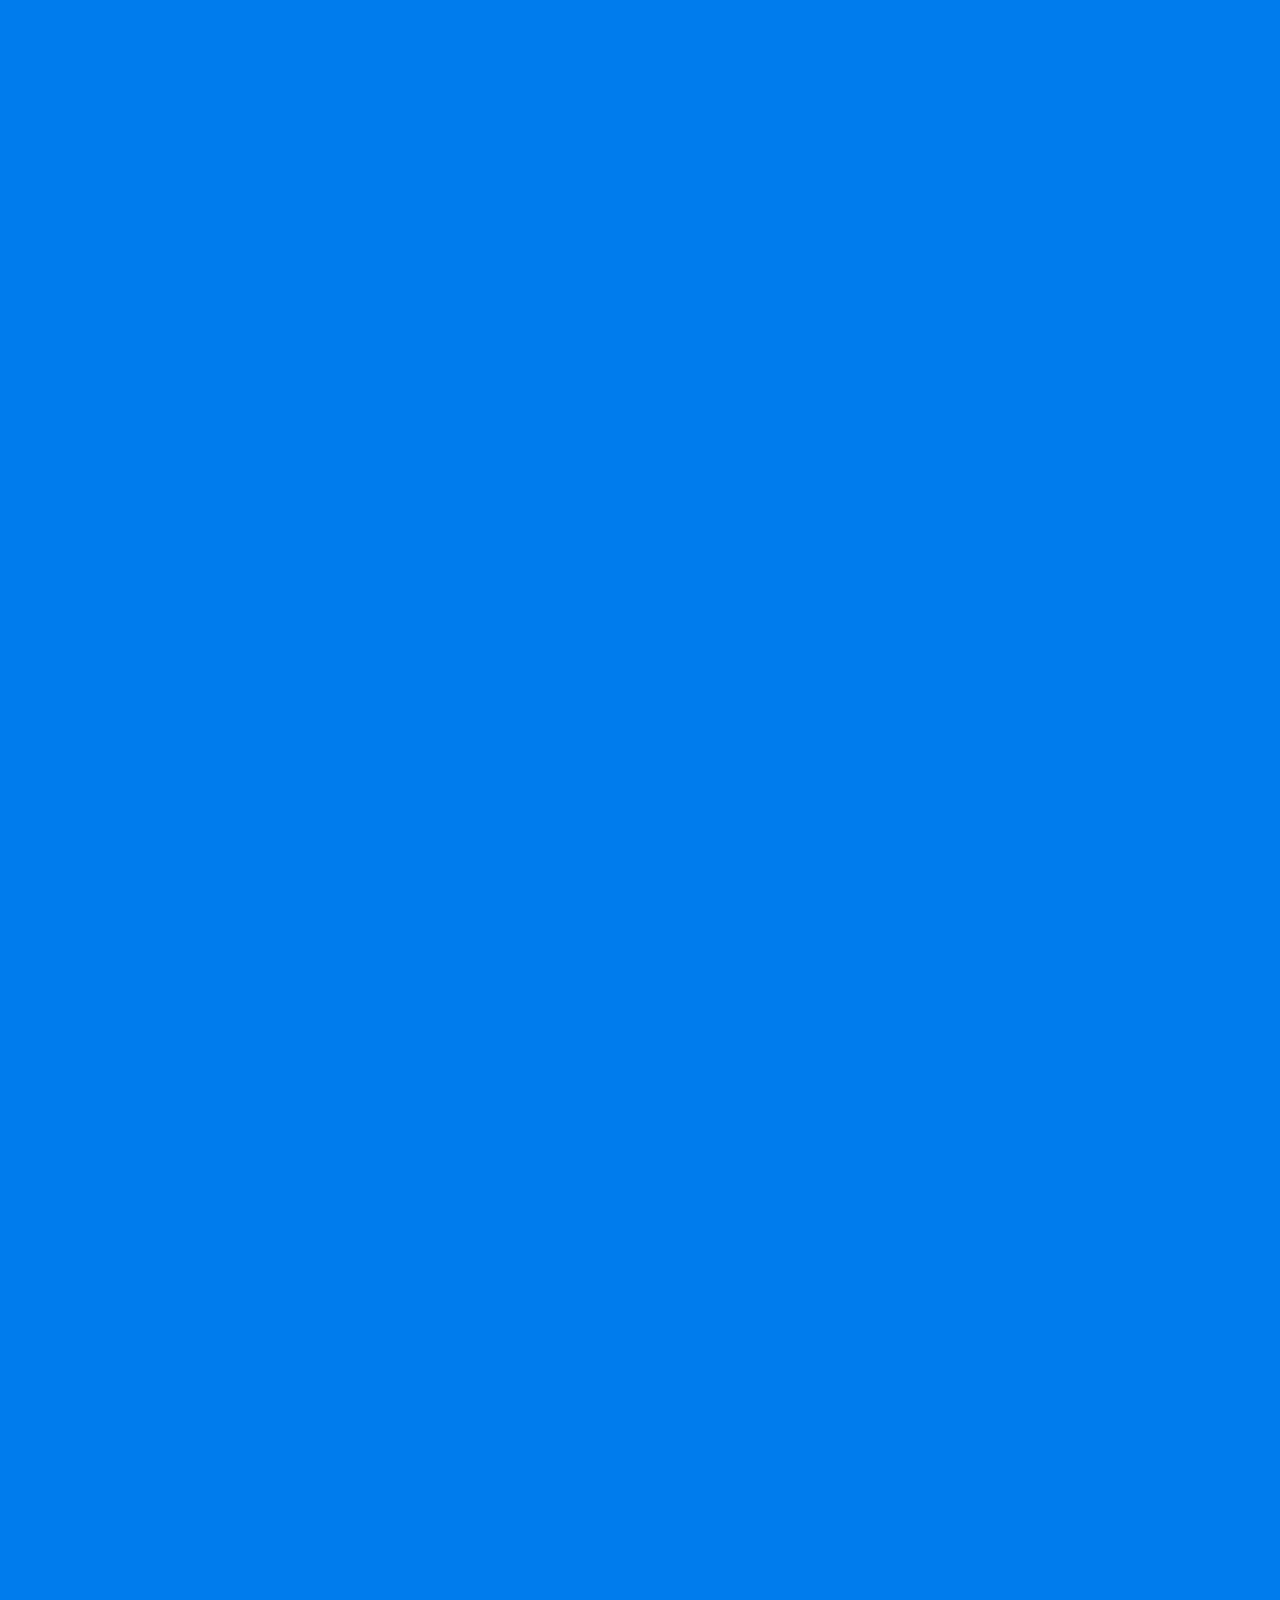
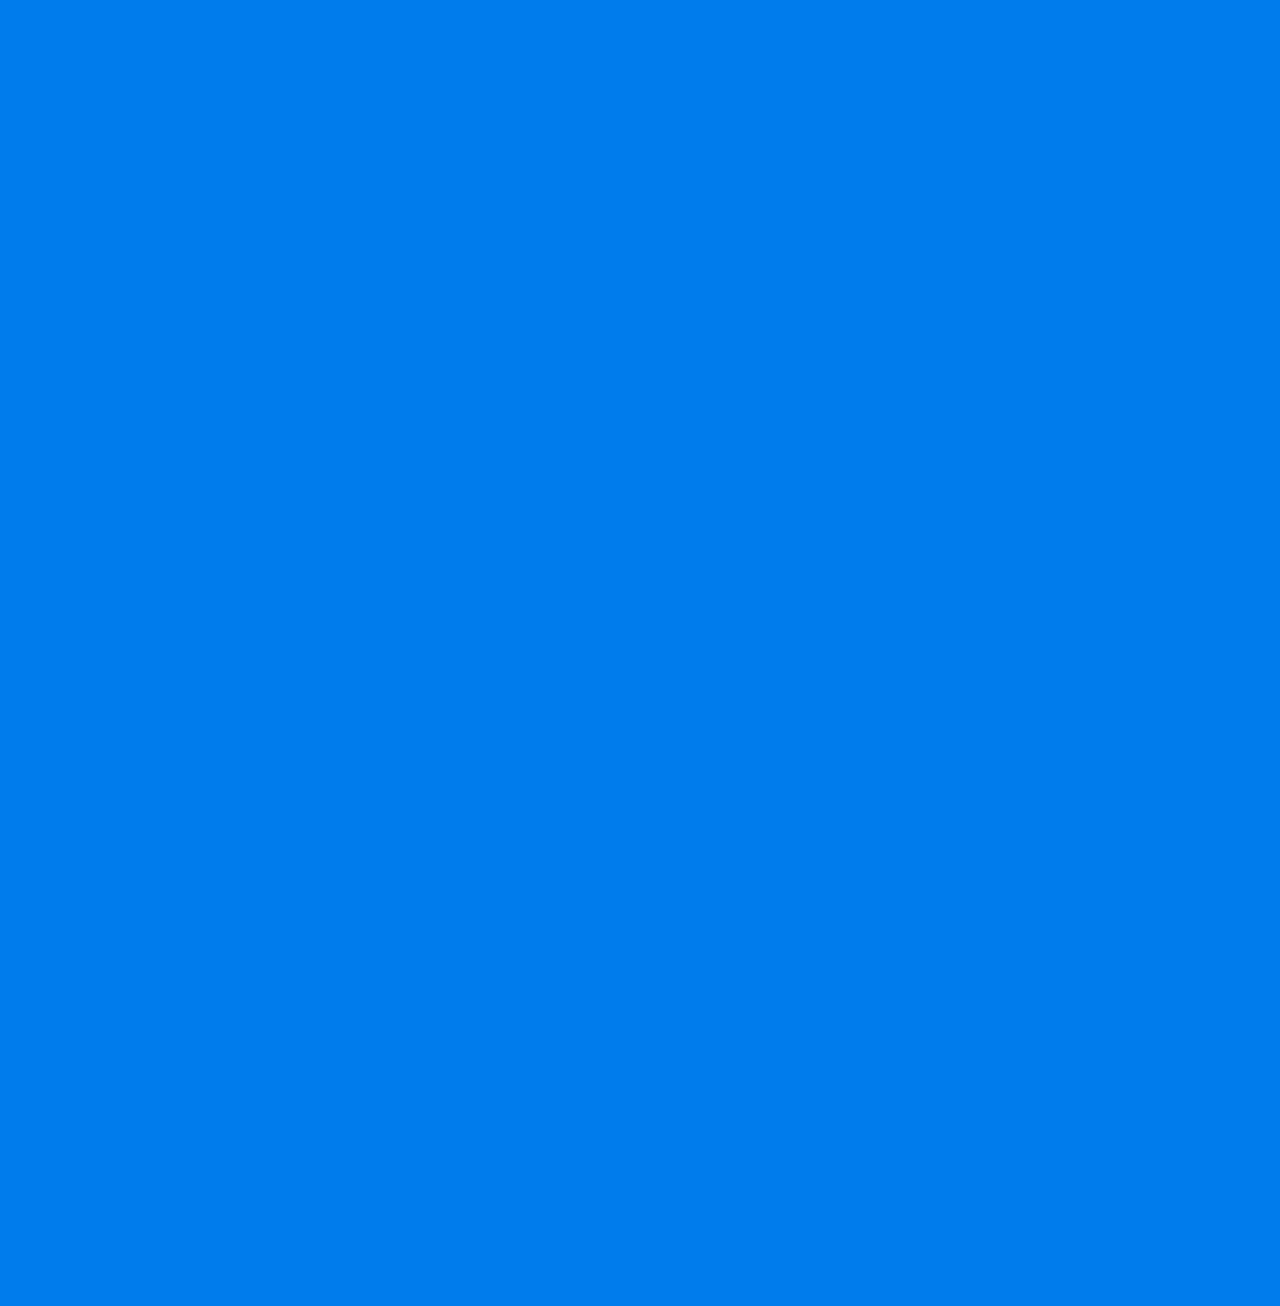
==== commit 95406862: "responsive images" ====
--- a/portfolio.html
+++ b/portfolio.html
@@ -490,9 +490,7 @@
 																	A full-service influencer campaign management platform dedicated to connecting brands with the right voices to create authentic impact.
 																	We plan, execute, and optimize influencer marketing campaigns from start to finish — ensuring measurable results and meaningful audience engagement.
 																	From influencer sourcing and outreach to content strategy, contract management, performance tracking, and detailed reporting,
-																	our team handles every step with precision and transparency.By combining data-driven insights with creative storytelling,
-																	we help brands amplify their message, increase brand awareness, drive conversions,
-																	and build lasting relationships with their target audience across social media platforms.
+																	our team handles every step with precision and transparency.
 																</span>
 															</figure>
 															<!-- Portfolio Item -->
--- a/assets/css/main-css.css
+++ b/assets/css/main-css.css
@@ -5650,4 +5650,10 @@
     margin-left: 7px;
     padding-left: 5px;
   }
+}
+
+@media (max-width: 1359px) {
+  .portfolio-item-img,.portfolio-grid img{
+    height: 100%;
+  }
 }
